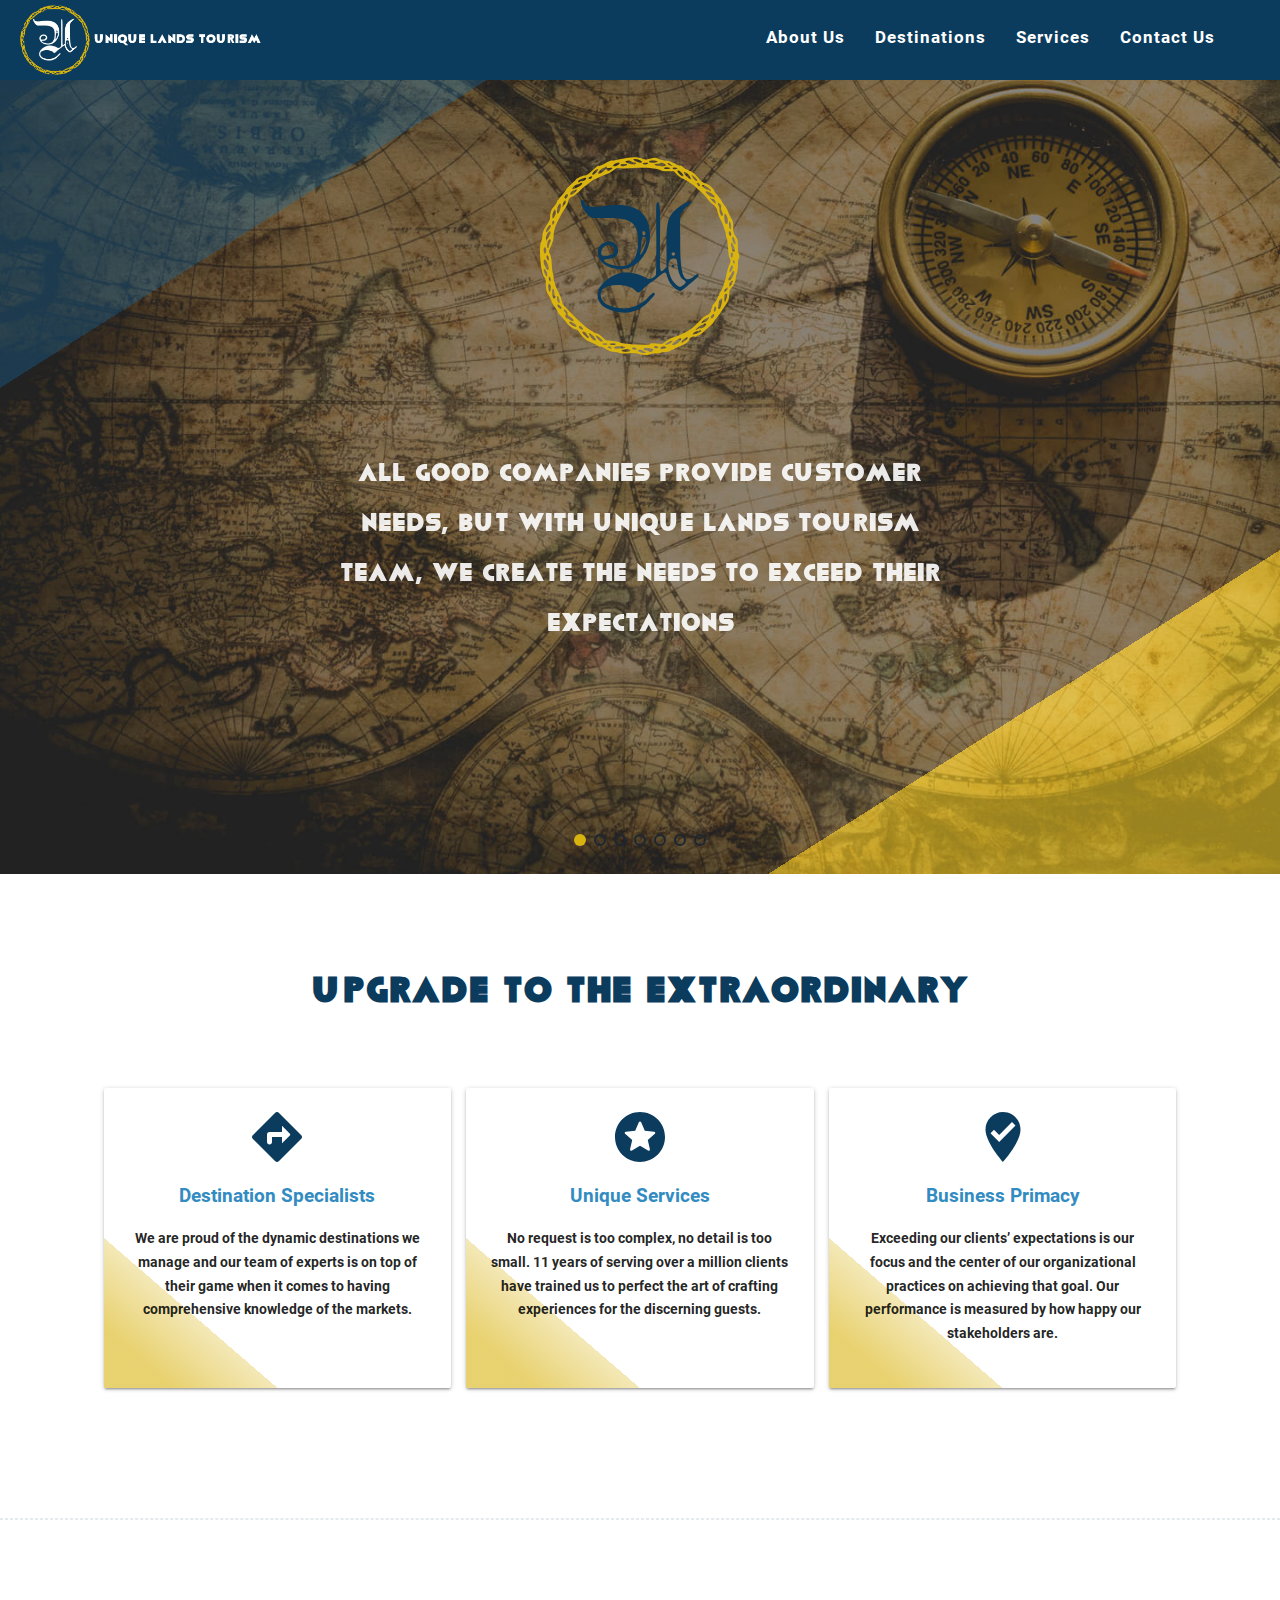
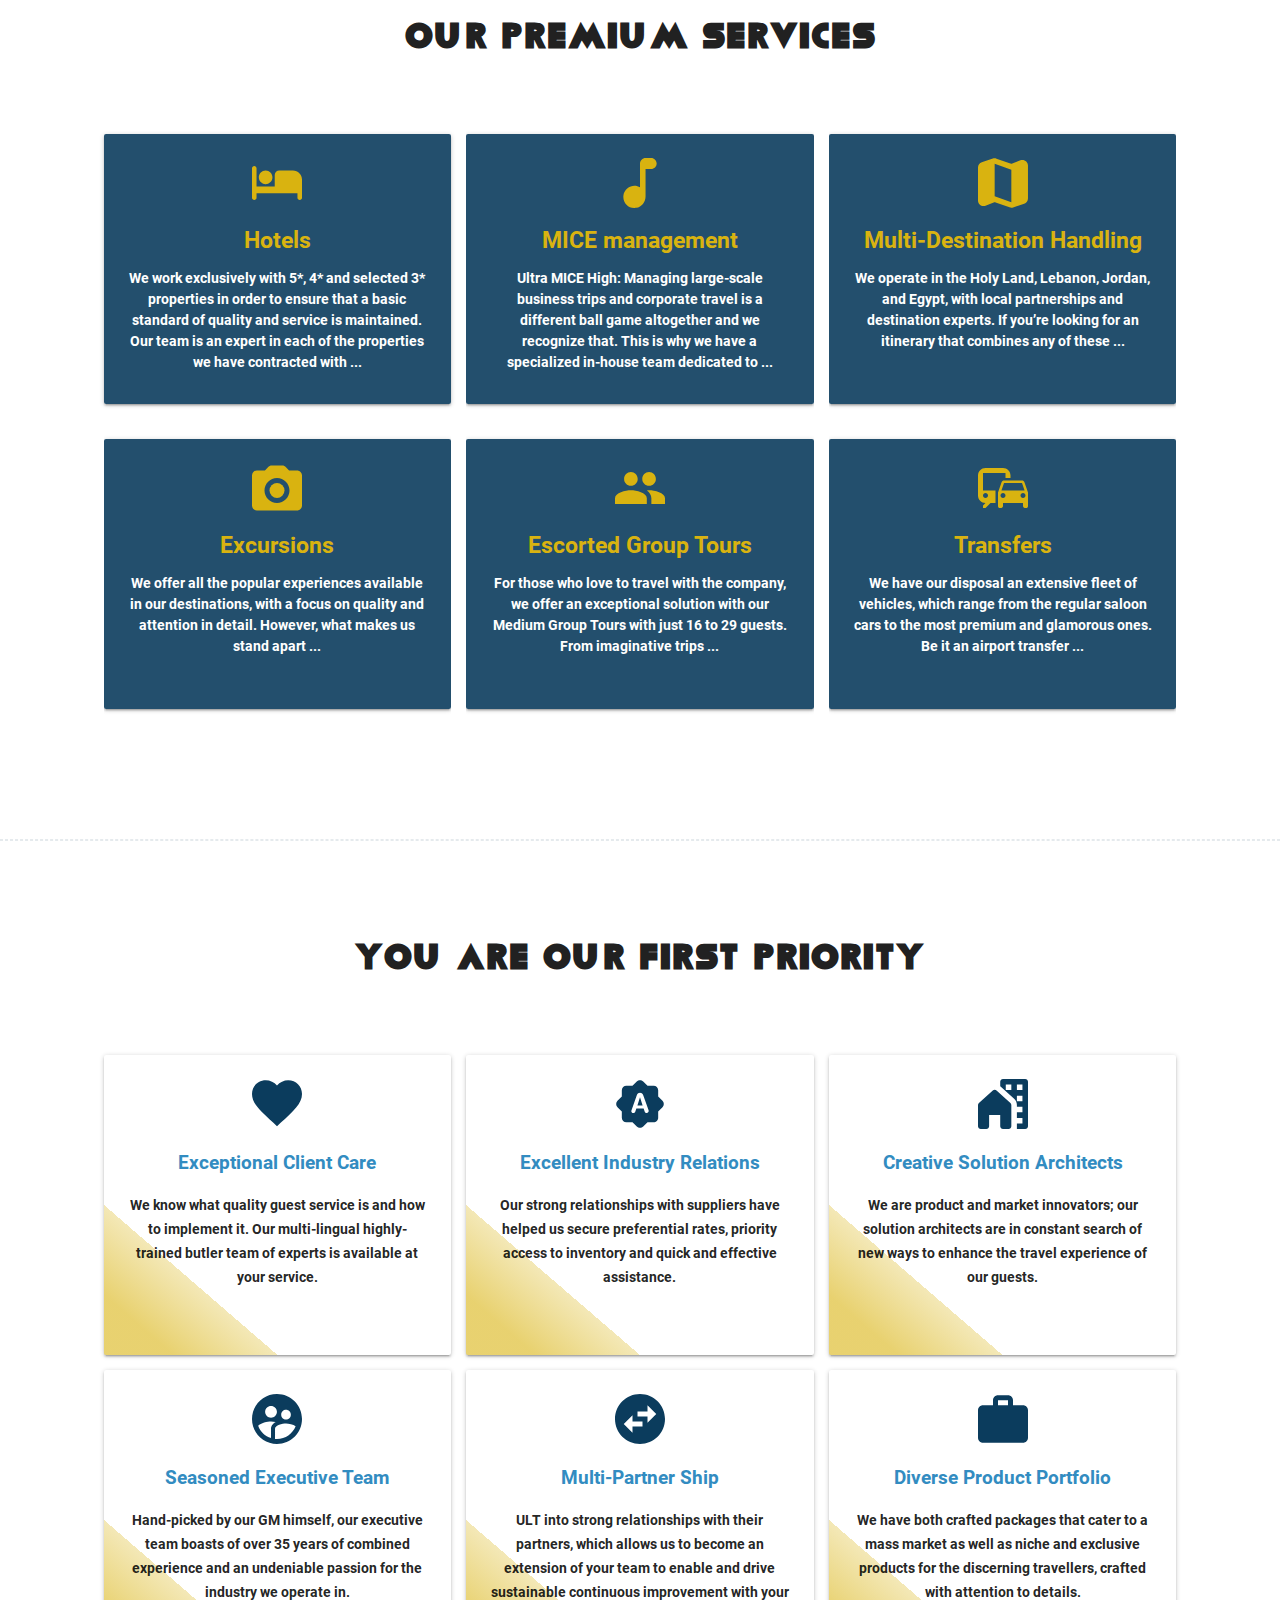
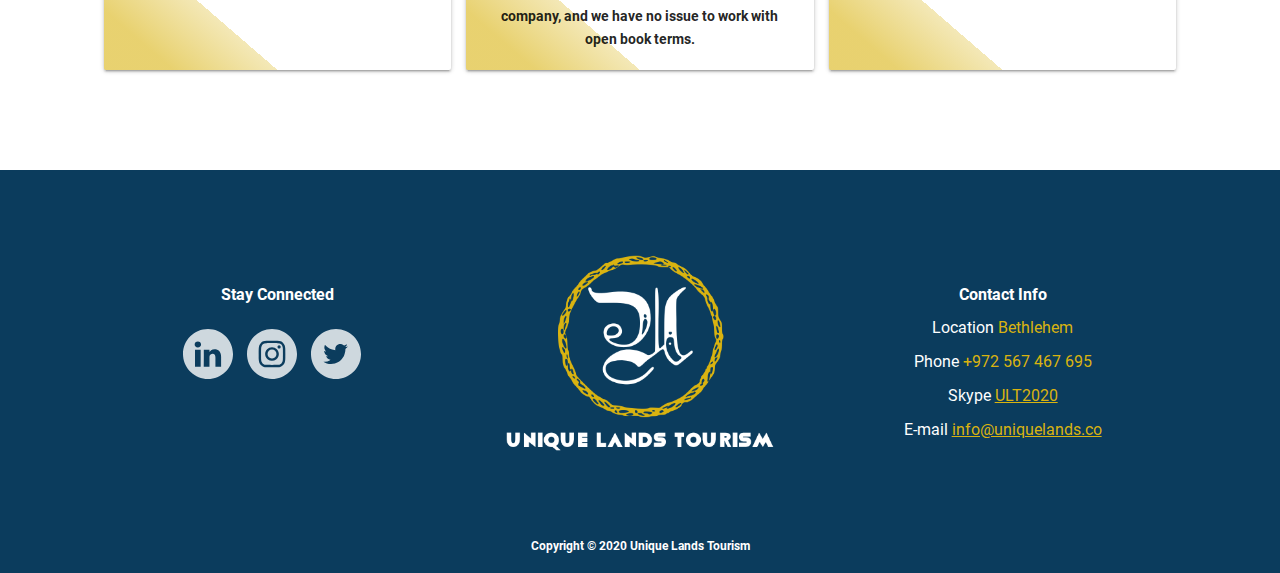
==== docs/index.html @ ea558715 "1st build" ====
<!doctype html> <html lang=en-US> <head> <meta charset=utf-8 /> <meta name=description content="unique-lands tourism travel middle-east"/> <meta name=keywords content="unique-lands tourism travel middle-east"/> <meta name=author content="Zaid Ali"/> <meta http-equiv=X-UA-Compatible content="IE=edge"/> <meta name=viewport content="width=device-width,initial-scale=1"/> <title>Unique Lands Tourism</title> <link href="app-3d252fbd008dc6fdee0e.css" rel="stylesheet"><link rel="shortcut icon" href="assets/images/favicon/favicon.ico">
<link rel="icon" type="image/png" sizes="16x16" href="assets/images/favicon/favicon-16x16.png">
<link rel="icon" type="image/png" sizes="32x32" href="assets/images/favicon/favicon-32x32.png">
<link rel="icon" type="image/png" sizes="48x48" href="assets/images/favicon/favicon-48x48.png"></head> <body> <div class=nav-activator> <div class=nav-activator__hamb> </div> </div> <div class="navigation-phone u-hidden"> <a href=index.html> <img class=navigation-phone__logo src=assets/images/logo-y-circle-text.png alt=LOGO> </a> <div class=navigation-phone__list> <a href=index.html>HOME</a> <a href=about-us.html>ABOUT US</a> <a id=nav-activate-1 href=#!>DESTINATIONS</a> <div id=nav-destinations class="navigation-phone__destinations u-hidden"> <a href=holy-land.html>HOLY LAND</a> <a href=jordan.html>JORDAN</a> <a href=lebanon.html>LEBANON</a> <a href=egypt.html>EGYPT</a> </div> <a id=nav-activate-2 href=#!>SERVICES</a> <div id=nav-services class="navigation-phone__destinations u-hidden"> <a href=wedding.html>WEDDINGS</a> <a href=mice.html>MICE</a> </div> <a id=phoneContact href=#footer>CONTACT US</a> </div> </div> <header> <ul id=dropdown1 class="dropdown-content dropdown"> <li><a class=dropdown__items href=holy-land.html>Holy Land</a></li> <li><a class=dropdown__items href=jordan.html>Jordan</a></li> <li><a class=dropdown__items href=lebanon.html>Lebanon</a></li> <li><a class=dropdown__items href=egypt.html>Egypt</a></li> </ul> <ul id=dropdown2 class="dropdown-content dropdown"> <li><a class=dropdown__items href=wedding.html>Weddings</a></li> <li><a class=dropdown__items href=mice.html>MICE</a></li> </ul> <div class=navbar> <nav class=navigation> <div class=nav-wrapper> <a href=index.html class=navigation__logo> <img id=headLogo class=navigation__logo--top src=assets/images/logo-y-circle-text.png alt=LOGO> <img id=navLogo class="navigation__logo--nav navigation__logo--hide" src=assets/images/logo-y-circle-nav.png alt=LOGO> </a> <ul class=right> <li><a class=navigation__link href=about-us.html>About Us</a></li> <li><a class="dropdown-trigger navigation__link" href=#! data-target=dropdown1>Destinations</a></li> <li><a class="dropdown-trigger navigation__link" href=#! data-target=dropdown2>Services</a></li> <li class=u-contact-tab><a class=navigation__link href=#footer>Contact Us</a></li> </ul> </div> </nav> </div> <div class="carousel carousel-slider center header"> <div class="carousel-item white-text header__hero" href=#zero!> <svg class=logo-svg xmlns=http://www.w3.org/2000/svg width=279 height=276 viewBox="0 0 279 276"> <g fill=none transform="matrix(1 0 0 -1 0 276)"> <path class=svg-circle fill=#D9B310 d="M120.542376,274.852808 C115.592376,274.102808 109.742376,272.952808 107.542376,272.202808 C105.392376,271.452808 102.342376,271.002808 100.742376,271.152808 C99.0923764,271.302808 96.4423764,270.452808 94.2423764,269.052808 C88.8423764,265.502808 83.1923764,263.052808 82.0923764,263.752808 C80.9423764,264.452808 80.6923764,264.252808 71.8923764,256.302808 C67.2923764,252.202808 64.2923764,250.252808 62.5423764,250.252808 C59.0423764,250.252808 51.6423764,246.752808 49.3923764,244.002808 C48.3923764,242.752808 45.2923764,239.752808 42.5923764,237.302808 C39.8423764,234.852808 36.6423764,231.152808 35.4423764,229.002808 C34.2423764,226.902808 31.6423764,223.552808 29.6923764,221.652808 C27.6923764,219.702808 26.0923764,217.752808 26.0923764,217.202808 C26.0923764,216.702808 25.6423764,216.252808 25.0923764,216.252808 C24.5423764,216.252808 24.0923764,215.552808 24.0923764,214.702808 C24.0923764,213.102808 20.5423764,207.552808 18.3923764,205.752808 C16.2423764,204.002808 14.0923764,197.452808 14.0923764,192.702808 C14.0923764,188.902808 13.3423764,187.052808 9.74237636,181.952808 C5.24237636,175.502808 3.09237636,169.752808 3.09237636,164.352808 C3.09237636,162.602808 2.49237636,159.952808 1.79237636,158.452808 C-2.35762364,149.952808 1.29237636,111.652808 6.69237636,107.152808 C7.69237636,106.352808 8.09237636,103.652808 8.09237636,98.3028078 C8.09237636,90.7528078 9.44237636,86.0028078 12.6423764,82.2528078 C13.3923764,81.4528078 14.6923764,78.5028078 15.5923764,75.7528078 C16.4923764,73.0028078 17.7923764,70.3028078 18.4423764,69.7528078 C20.3423764,68.0528078 23.7423764,62.8528078 24.5423764,60.4028078 C24.9423764,59.1528078 27.3923764,55.9528078 29.9423764,53.3528078 C32.4923764,50.7528078 35.9923764,46.6028078 37.6923764,44.1028078 C40.6423764,39.8028078 47.7923764,35.2528078 51.5423764,35.2528078 C52.3923764,35.2528078 53.7923764,33.8028078 54.6923764,32.0528078 C57.1423764,27.3028078 63.7923764,20.6028078 67.4423764,19.2028078 C72.4923764,17.3028078 81.1923764,12.9528078 81.6923764,12.0528078 C81.9923764,11.6028078 83.3423764,11.2528078 84.7423764,11.2528078 C86.1423764,11.2528078 88.4923764,10.4028078 89.9423764,9.35280783 C94.2923764,6.30280783 100.042376,4.25280783 104.492376,4.25280783 C106.792376,4.25280783 109.242376,3.70280783 109.892376,3.05280783 C110.642376,2.30280783 113.942376,2.00280783 119.342376,2.15280783 C134.042376,2.65280783 136.042376,2.50280783 137.642376,1.20280783 C139.492376,-0.29719217 152.542376,-0.44719217 154.392376,1.05280783 C155.042376,1.60280783 158.192376,1.95280783 161.342376,1.90280783 C164.642376,1.85280783 167.592376,2.35280783 168.292376,3.05280783 C168.942376,3.70280783 172.042376,4.25280783 175.192376,4.25280783 C178.992376,4.25280783 181.242376,4.75280783 182.092376,5.75280783 C182.792376,6.60280783 183.992376,7.25280783 184.792376,7.25280783 C185.592376,7.25280783 186.892376,7.90280783 187.742376,8.75280783 C188.542376,9.55280783 190.442376,10.5028078 191.892376,10.8028078 C198.492376,12.2528078 208.092376,18.3028078 208.092376,21.0028078 C208.092376,23.4028078 212.192376,26.2028078 214.992376,25.6028078 C216.592376,25.3028078 218.142376,25.5528078 218.542376,26.1528078 C218.892376,26.7528078 219.992376,27.2528078 220.992376,27.2528078 C221.942376,27.2528078 225.242376,29.6028078 228.342376,32.5028078 C231.442376,35.4028078 236.042376,39.4528078 238.542376,41.5528078 C241.042376,43.6528078 243.092376,46.0528078 243.092376,46.8528078 C243.092376,47.6528078 245.042376,50.4528078 247.392376,53.0528078 C249.742376,55.6528078 252.542376,59.4528078 253.642376,61.5528078 C254.692376,63.6528078 256.942376,67.0028078 258.592376,69.0528078 C262.392376,73.7028078 264.042376,78.4028078 264.092376,84.8528078 C264.092376,88.8528078 264.642376,90.5528078 266.642376,92.8528078 C270.542376,97.2528078 273.092376,102.752808 273.092376,106.752808 C273.092376,108.702808 273.792376,111.952808 274.592376,113.902808 C275.492376,116.052808 276.092376,120.652808 276.092376,125.302808 C276.092376,129.602808 276.542376,133.402808 277.092376,133.752808 C277.642376,134.102808 278.092376,135.902808 278.092376,137.752808 C278.092376,139.602808 277.642376,141.402808 277.092376,141.752808 C276.542376,142.102808 276.092376,146.502808 276.092376,151.552808 C276.042376,160.152808 275.842376,161.052808 272.842376,165.752808 C269.992376,170.252808 269.642376,171.552808 269.492376,179.052808 C269.392376,184.402808 268.842376,187.952808 267.942376,189.052808 C265.842376,191.652808 263.492376,196.302808 262.092376,200.602808 C261.442376,202.702808 259.642376,205.852808 258.092376,207.602808 C256.592376,209.352808 254.342376,212.652808 253.142376,214.952808 C251.892376,217.302808 249.142376,221.052808 246.992376,223.352808 C244.842376,225.652808 243.092376,228.052808 243.092376,228.702808 C243.092376,231.202808 234.942376,238.102808 230.392376,239.402808 C226.642376,240.502808 224.792376,242.002808 220.292376,247.402808 C216.492376,252.052808 213.442376,254.702808 210.192376,256.102808 C204.292376,258.702808 199.792376,261.402808 198.792376,263.002808 C198.342376,263.702808 196.542376,264.252808 194.742376,264.252808 C192.942376,264.252808 191.042376,264.652808 190.542376,265.152808 C187.992376,267.602808 180.142376,270.952808 176.592376,271.102808 C172.592376,271.302808 167.592376,272.652808 163.392376,274.502808 C162.192376,275.052808 160.192376,275.252808 158.892376,274.902808 C147.542376,272.002808 146.492376,271.902808 143.092376,273.602808 C138.392376,275.952808 131.142376,276.352808 120.542376,274.852808 Z M139.492376,271.602808 C143.292376,269.802808 143.342376,268.252808 139.692376,268.252808 C137.192376,268.252808 131.492376,270.802808 130.542376,272.302808 C129.592376,273.852808 135.792376,273.352808 139.492376,271.602808 Z M127.642376,269.802808 C128.742376,268.952808 130.592376,268.302808 131.842376,268.302808 C134.592376,268.252808 134.792376,266.602808 132.192376,265.802808 C128.342376,264.552808 116.142376,268.952808 119.592376,270.302808 C122.742376,271.552808 125.542376,271.402808 127.642376,269.802808 Z M164.092376,269.752808 C164.092376,268.602808 162.742376,268.252808 158.092376,268.252808 C152.542376,268.252808 151.092376,268.902808 152.742376,270.602808 C154.192376,272.052808 164.092376,271.302808 164.092376,269.752808 Z M111.092376,267.202808 C111.092376,266.102808 105.742376,263.252808 103.642376,263.252808 C100.692376,263.252808 102.092376,266.052808 105.842376,267.552808 C109.592376,269.052808 111.092376,268.952808 111.092376,267.202808 Z M151.092376,267.802808 C151.092376,266.652808 146.842376,265.202808 145.042376,265.752808 C141.742376,266.802808 142.892376,268.252808 147.092376,268.252808 C149.292376,268.252808 151.092376,268.052808 151.092376,267.802808 Z M174.092376,266.302808 C177.492376,263.652808 175.042376,262.752808 166.842376,263.602808 C158.642376,264.502808 157.542376,265.602808 163.942376,266.602808 C165.792376,266.852808 167.542376,267.352808 167.842376,267.702808 C168.942376,268.802808 171.592376,268.202808 174.092376,266.302808 Z M183.592376,264.752808 C185.542376,263.202808 185.542376,263.152808 183.092376,263.802808 C180.192376,264.602808 178.092376,266.102808 178.092376,267.402808 C178.092376,268.452808 180.492376,267.252808 183.592376,264.752808 Z M121.542376,265.302808 C122.242376,264.152808 115.742376,262.802808 113.592376,263.602808 C112.792376,263.952808 112.092376,264.652808 112.092376,265.202808 C112.092376,266.502808 120.742376,266.602808 121.542376,265.302808 Z M97.1423764,260.902808 C101.942376,261.652808 102.192376,260.402808 97.8923764,257.952808 C94.7923764,256.152808 94.6423764,256.152808 93.3423764,257.952808 C92.1423764,259.552808 91.8423764,259.552808 90.7923764,258.252808 C87.4923764,254.152808 81.0923764,251.052808 81.0923764,253.552808 C81.0923764,255.652808 86.8423764,261.252808 88.9923764,261.252808 C90.0923764,261.252808 91.3423764,261.802808 91.7423764,262.502808 C92.3423764,263.402808 92.6423764,263.302808 92.8923764,262.002808 C93.1923764,260.552808 93.9423764,260.352808 97.1423764,260.902808 Z M180.192376,261.252808 C181.242376,261.252808 182.092376,260.802808 182.092376,260.252808 C182.092376,259.702808 180.092376,259.252808 177.592376,259.252808 C175.142376,259.252808 173.092376,259.652808 173.092376,260.152808 C173.092376,261.352808 175.242376,262.202808 176.942376,261.652808 C177.642376,261.452808 179.142376,261.252808 180.192376,261.252808 Z M191.792376,259.902808 C191.542376,259.252808 190.092376,258.902808 188.492376,259.102808 C185.192376,259.452808 184.692376,259.752808 185.442376,261.002808 C186.242376,262.302808 192.242376,261.252808 191.792376,259.902808 Z M118.092376,260.052808 C138.342376,262.152808 163.642376,260.902808 168.542376,257.602808 C169.792376,256.752808 173.492376,256.252808 178.592376,256.252808 L186.692376,256.252808 L190.642376,252.152808 C192.792376,249.952808 197.442376,246.752808 200.892376,245.152808 C210.992376,240.402808 229.242376,225.002808 233.942376,217.252808 C234.892376,215.702808 237.992376,212.602808 240.842376,210.352808 C244.042376,207.802808 246.292376,205.202808 246.642376,203.502808 C247.942376,197.702808 250.492376,190.652808 252.142376,188.252808 C253.092376,186.902808 254.642376,183.302808 255.592376,180.252808 C256.542376,177.252808 257.742376,173.952808 258.192376,173.002808 C258.692376,172.052808 259.092376,170.152808 259.092376,168.802808 C259.092376,167.402808 259.742376,164.602808 260.542376,162.502808 C261.292376,160.452808 262.142376,154.252808 262.342376,148.752808 C262.642376,141.952808 263.342376,137.552808 264.542376,135.002808 C266.292376,131.352808 266.292376,131.102808 264.042376,125.652808 C261.942376,120.402808 260.642376,115.602808 259.442376,108.752808 C259.192376,107.102808 258.592376,104.852808 258.142376,103.752808 C257.742376,102.652808 256.842376,99.9528078 256.142376,97.7528078 C254.492376,92.3528078 252.242376,87.4528078 251.042376,86.7528078 C250.542376,86.4028078 250.092376,85.2528078 250.092376,84.2028078 C250.092376,83.1028078 249.642376,82.2528078 249.092376,82.2528078 C248.542376,82.2528078 248.092376,81.5528078 248.092376,80.7528078 C248.092376,79.0028078 243.292376,71.3528078 241.092376,69.5528078 C240.292376,68.8528078 239.942376,68.3028078 240.392376,68.3028078 C240.792376,68.2528078 240.442376,66.9028078 239.592376,65.2028078 C238.692376,63.5528078 238.242376,61.8528078 238.492376,61.4028078 C239.142376,60.4028078 234.392376,55.2528078 232.792376,55.2528078 C231.392376,55.2028078 226.792376,51.8028078 223.692376,48.4528078 C217.642376,42.0028078 213.892376,38.4528078 209.942376,35.6528078 C203.442376,31.0528078 188.742376,24.3028078 185.092376,24.2528078 C184.242376,24.2528078 180.592376,22.2528078 176.992376,19.8528078 L170.392376,15.4028078 L162.392376,15.9528078 C156.942376,16.3528078 154.142376,16.1528078 153.692376,15.4028078 C152.142376,12.9528078 118.442376,14.5028078 111.592376,17.3028078 C108.942376,18.4028078 99.4423764,19.9528078 95.2423764,19.9528078 C93.1923764,19.9528078 91.0923764,20.8028078 89.7423764,22.1528078 C84.5423764,27.4028078 80.5923764,30.2528078 78.4923764,30.2528078 C77.2423764,30.2528078 75.9423764,30.7028078 75.5923764,31.2528078 C75.2423764,31.8028078 73.5423764,32.9528078 71.7923764,33.7528078 C67.0423764,36.0028078 62.4923764,39.5528078 54.6423764,47.1528078 C38.6923764,62.7028078 31.0923764,70.9528078 31.0923764,72.8028078 C31.0423764,75.5528078 28.7423764,81.6028078 24.6423764,89.6028078 C22.6923764,93.4028078 21.0923764,97.5528078 21.0923764,98.8028078 C21.0923764,100.102808 20.6423764,101.402808 20.0923764,101.752808 C19.5423764,102.102808 19.0923764,104.602808 19.0923764,107.352808 C19.0923764,110.152808 18.5923764,113.302808 18.0423764,114.352808 C17.4423764,115.452808 16.8423764,119.802808 16.6423764,124.052808 C16.2423764,133.452808 15.2423764,139.052808 13.3923764,141.902808 C12.1923764,143.752808 12.2923764,144.652808 14.3923764,149.402808 C18.0423764,157.602808 19.0923764,161.452808 19.0923764,166.802808 C19.1423764,172.452808 21.8923764,181.752808 25.2423764,187.252808 C25.7423764,188.102808 27.4923764,191.452808 29.0923764,194.752808 C30.7423764,198.052808 33.3923764,202.502808 34.9423764,204.652808 C36.5423764,206.852808 38.4423764,210.802808 39.1423764,213.502808 C40.3423764,217.902808 40.9923764,218.702808 45.3923764,220.902808 C48.0923764,222.302808 52.9423764,226.052808 56.0923764,229.352808 C59.2423764,232.602808 62.1423764,235.252808 62.4923764,235.252808 C62.8923764,235.252808 63.7423764,235.702808 64.3923764,236.252808 C71.4423764,242.052808 75.7423764,245.252808 76.5923764,245.252808 C77.1923764,245.252808 80.2423764,246.602808 83.4423764,248.252808 C86.5923764,249.902808 89.8923764,251.252808 90.6923764,251.252808 C92.8423764,251.252808 98.9923764,254.552808 103.492376,258.152808 C106.892376,260.902808 107.792376,261.152808 111.492376,260.502808 C113.742376,260.102808 116.742376,259.902808 118.092376,260.052808 Z M81.0923764,258.702808 C81.0923764,257.452808 77.6423764,253.102808 75.9423764,252.152808 C72.2923764,250.202808 71.8423764,252.402808 75.1923764,255.852808 C78.0923764,258.852808 81.0923764,260.302808 81.0923764,258.702808 Z M197.192376,254.352808 C200.292376,251.202808 200.892376,249.252808 198.792376,249.252808 C197.042376,249.252808 190.842376,255.702808 191.742376,256.552808 C192.992376,257.802808 194.192376,257.302808 197.192376,254.352808 Z M205.992376,252.652808 C207.692376,251.252808 209.092376,249.452808 209.092376,248.652808 C209.092376,247.902808 209.542376,247.252808 210.092376,247.252808 C210.642376,247.252808 211.092376,246.802808 211.092376,246.252808 C211.092376,244.102808 208.142376,245.452808 204.242376,249.352808 C198.542376,255.002808 200.042376,257.702808 205.992376,252.652808 Z M216.492376,247.352808 C218.992376,244.802808 219.892376,243.252808 219.142376,242.752808 C217.742376,241.902808 215.242376,244.052808 212.792376,248.202808 C210.292376,252.402808 211.942376,252.052808 216.492376,247.352808 Z M71.8923764,246.602808 C70.9423764,245.652808 69.5423764,245.252808 68.5923764,245.602808 C67.0923764,246.202808 67.1923764,246.502808 69.2423764,248.202808 C72.0923764,250.502808 74.3923764,249.152808 71.8923764,246.602808 Z M64.1423764,245.302808 C63.0423764,243.302808 59.3923764,241.602808 58.3423764,242.652808 C58.0423764,243.002808 56.6923764,242.552808 55.4423764,241.752808 C53.3923764,240.402808 53.0923764,240.402808 53.0923764,241.652808 C53.0923764,243.352808 54.2923764,244.252808 58.5923764,245.902808 C63.5923764,247.752808 65.3423764,247.602808 64.1423764,245.302808 Z M58.8923764,238.702808 C58.3423764,236.052808 45.0923764,229.502808 45.0923764,231.852808 C45.0923764,234.002808 50.1923764,238.202808 52.7923764,238.202808 C53.9923764,238.252808 55.2423764,238.702808 55.5923764,239.252808 C56.5923764,240.852808 59.2923764,240.402808 58.8923764,238.702808 Z M222.592376,238.152808 C222.992376,237.052808 222.992376,235.852808 222.692376,235.502808 C221.842376,234.652808 218.042376,238.352808 218.692376,239.402808 C219.642376,241.002808 221.942376,240.252808 222.592376,238.152808 Z M231.692376,235.202808 C237.192376,232.102808 240.192376,228.252808 237.092376,228.252808 C236.542376,228.252808 236.092376,228.702808 236.092376,229.252808 C236.092376,229.802808 235.342376,230.252808 234.392376,230.252808 C232.142376,230.252808 226.092376,234.452808 226.092376,236.002808 C226.092376,237.752808 227.492376,237.552808 231.692376,235.202808 Z M48.5423764,226.602808 C44.6423764,223.202808 42.0923764,222.302808 42.0923764,224.402808 C42.0923764,226.302808 45.2423764,229.252808 47.1923764,229.252808 C48.1923764,229.252808 49.2423764,229.702808 49.5923764,230.252808 C49.9423764,230.852808 50.6923764,231.002808 51.2923764,230.652808 C51.8923764,230.252808 50.6923764,228.552808 48.5423764,226.602808 Z M239.792376,224.752808 C243.592376,221.602808 244.092376,221.052808 243.542376,220.202808 C242.192376,217.952808 231.092376,224.702808 231.092376,227.752808 C231.092376,229.252808 236.642376,227.352808 239.792376,224.752808 Z M39.0923764,223.202808 C39.0923764,221.152808 36.9923764,218.252808 35.5423764,218.252808 C33.8423764,218.252808 33.6923764,219.652808 35.1423764,222.302808 C36.2423764,224.352808 39.0923764,225.002808 39.0923764,223.202808 Z M240.892376,217.602808 C241.992376,218.302808 245.092376,214.702808 245.092376,212.752808 C245.092376,210.502808 244.142376,210.902808 240.442376,214.702808 C237.092376,218.152808 235.842376,220.552808 238.542376,218.302808 C239.342376,217.602808 240.392376,217.302808 240.892376,217.602808 Z M36.0423764,213.502808 C36.0423764,212.552808 34.8423764,210.402808 33.4423764,208.752808 L30.8923764,205.752808 L31.4923764,209.152808 C32.3923764,214.252808 36.1423764,217.802808 36.0423764,213.502808 Z M252.542376,208.402808 C252.892376,207.352808 252.842376,205.802808 252.492376,204.902808 C252.142376,204.002808 252.592376,202.152808 253.492376,200.802808 C255.292376,198.052808 255.592376,194.702808 254.142376,193.752808 C252.842376,192.952808 249.842376,200.252808 250.492376,202.652808 C250.742376,203.702808 250.342376,205.802808 249.542376,207.352808 C248.742376,208.902808 248.092376,210.652808 248.092376,211.252808 C248.092376,212.952808 251.842376,210.552808 252.542376,208.402808 Z M29.0923764,207.802808 C29.0923764,204.302808 26.3423764,197.252808 24.9923764,197.252808 C22.6923764,197.252808 23.2423764,204.902808 25.8923764,209.002808 C27.9423764,212.202808 29.0923764,211.802808 29.0923764,207.802808 Z M22.0923764,198.652808 C22.0923764,196.052808 19.2923764,190.252808 18.0423764,190.252808 C16.8423764,190.252808 16.8423764,195.752808 18.0423764,198.002808 C18.5423764,198.952808 19.2423764,200.652808 19.5923764,201.702808 C20.3423764,204.152808 22.0423764,202.052808 22.0923764,198.652808 Z M260.342376,194.152808 C262.292376,190.752808 262.692376,183.752808 261.042376,182.702808 C259.042376,181.452808 257.142376,185.652808 257.142376,191.502808 C257.092376,198.002808 257.792376,198.602808 260.342376,194.152808 Z M20.0923764,185.352808 C20.0923764,184.352808 19.4423764,182.952808 18.5923764,182.252808 C17.2923764,181.202808 17.0923764,181.452808 17.0923764,184.152808 C17.0923764,186.252808 17.5923764,187.252808 18.5923764,187.252808 C19.4423764,187.252808 20.0923764,186.402808 20.0923764,185.352808 Z M266.392376,181.702808 C266.992376,178.002808 266.442376,175.252808 265.092376,175.252808 C264.692376,175.252808 264.092376,177.102808 263.792376,179.352808 C262.842376,186.502808 265.292376,188.702808 266.392376,181.702808 Z M15.0923764,179.602808 C15.0923764,177.852808 10.2423764,171.252808 8.99237636,171.252808 C7.34237636,171.252808 8.09237636,174.052808 10.7423764,178.102808 C13.3423764,182.052808 15.0923764,182.702808 15.0923764,179.602808 Z M14.8923764,171.002808 C15.0423764,170.152808 13.6923764,167.052808 11.8923764,164.102808 L8.59237636,158.752808 L8.29237636,162.002808 C7.74237636,167.802808 13.8923764,176.202808 14.8923764,171.002808 Z M266.342376,169.852808 C266.592376,168.502808 266.442376,166.802808 265.992376,166.102808 C264.942376,164.402808 262.592376,169.552808 263.442376,171.752808 C264.292376,173.902808 265.742376,172.902808 266.342376,169.852808 Z M271.892376,159.952808 C272.692376,157.352808 273.092376,154.902808 272.692376,154.502808 C271.392376,153.202808 268.142376,158.652808 268.092376,162.102808 C268.092376,166.802808 270.042376,165.652808 271.892376,159.952808 Z M15.0923764,159.852808 C15.0923764,159.102808 14.4423764,157.202808 13.5923764,155.602808 C12.7923764,154.052808 12.0923764,151.952808 12.0923764,151.002808 C12.0923764,150.052808 11.6423764,149.252808 11.0923764,149.252808 C9.29237636,149.252808 9.39237636,155.452808 11.2423764,159.002808 C12.5423764,161.502808 15.0923764,162.052808 15.0923764,159.852808 Z M271.592376,147.202808 C272.142376,144.652808 271.942376,144.252808 270.192376,144.252808 C268.892376,144.252808 268.092376,144.902808 268.092376,145.952808 C268.092376,146.852808 267.592376,149.052808 266.942376,150.802808 C266.292376,152.552808 266.092376,154.852808 266.492376,155.852808 C267.342376,158.002808 270.342376,152.902808 271.592376,147.202808 Z M8.44237636,148.052808 C9.19237636,145.102808 8.14237636,141.052808 6.74237636,141.552808 C5.44237636,141.952808 4.64237636,146.652808 5.49237636,148.852808 C6.29237636,150.952808 7.79237636,150.552808 8.44237636,148.052808 Z M269.092376,140.252808 C269.092376,137.502808 267.992376,135.202808 266.992376,135.802808 C265.942376,136.452808 265.792376,141.602808 266.742376,142.552808 C267.742376,143.602808 269.092376,142.302808 269.092376,140.252808 Z M12.1423764,136.202808 C12.4923764,134.852808 12.5423764,133.202808 12.2923764,132.452808 C11.4923764,130.202808 9.09237636,133.202808 9.09237636,136.452808 C9.09237636,140.002808 11.2423764,139.802808 12.1423764,136.202808 Z M10.0923764,128.202808 C12.3423764,123.802808 12.7923764,117.852808 10.8423764,118.502808 C9.04237636,119.052808 5.29237636,126.302808 5.19237636,129.352808 C4.99237636,134.552808 7.09237636,134.102808 10.0923764,128.202808 Z M271.592376,129.402808 C271.592376,126.352808 269.642376,126.652808 269.242376,129.852808 C269.042376,131.652808 269.342376,132.352808 270.242376,132.052808 C270.992376,131.802808 271.592376,130.602808 271.592376,129.402808 Z M269.042376,122.502808 C269.042376,119.952808 266.142376,115.252808 264.592376,115.252808 C263.842376,115.252808 264.492376,118.552808 266.092376,122.702808 C267.342376,126.052808 269.092376,125.952808 269.042376,122.502808 Z M8.09237636,117.652808 C8.09237636,116.902808 8.54237636,116.252808 9.09237636,116.252808 C9.64237636,116.252808 10.0923764,114.702808 10.0923764,112.752808 C10.0923764,108.202808 8.89237636,108.302808 6.79237636,113.102808 C4.64237636,117.902808 4.59237636,120.402808 6.59237636,119.602808 C7.44237636,119.302808 8.09237636,118.402808 8.09237636,117.652808 Z M271.092376,115.102808 C271.092376,112.002808 266.492376,104.602808 264.242376,104.002808 C261.942376,103.402808 262.392376,106.302808 265.242376,110.402808 C266.242376,111.852808 267.092376,113.452808 267.092376,113.952808 C267.092376,115.052808 269.192376,117.252808 270.292376,117.252808 C270.742376,117.252808 271.092376,116.302808 271.092376,115.102808 Z M14.8923764,105.302808 C15.1423764,102.952808 14.8923764,102.152808 13.8923764,102.452808 C13.1923764,102.702808 12.4423764,104.402808 12.2923764,106.202808 C12.0423764,108.552808 12.2923764,109.352808 13.2923764,109.052808 C13.9923764,108.802808 14.7423764,107.102808 14.8923764,105.302808 Z M269.092376,102.802808 C269.092376,101.502808 265.592376,95.2528078 264.892376,95.2528078 C263.742376,95.2528078 263.892376,99.0028078 265.142376,101.302808 C266.042376,103.002808 269.092376,104.102808 269.092376,102.802808 Z M14.4923764,97.6528078 C16.0923764,93.4528078 14.5923764,85.8528078 12.7923764,89.0028078 C11.3423764,91.5028078 11.0423764,99.2528078 12.4423764,99.2528078 C13.2423764,99.2528078 14.1423764,98.5528078 14.4923764,97.6528078 Z M262.092376,92.9028078 C262.092376,92.2028078 260.992376,90.5528078 259.592376,89.2528078 C256.592376,86.4028078 255.842376,89.2028078 258.742376,92.4028078 C260.692376,94.5528078 262.092376,94.8028078 262.092376,92.9028078 Z M20.0923764,86.1528078 C20.0923764,84.1028078 20.5923764,82.2528078 21.2423764,82.0528078 C21.9923764,81.8028078 22.0923764,81.1028078 21.4923764,80.0028078 C19.1923764,75.9028078 16.7423764,80.6528078 16.9923764,88.7528078 C17.1923764,95.0028078 20.0923764,92.5528078 20.0923764,86.1528078 Z M261.092376,84.3528078 C261.092376,81.5528078 258.642376,73.4028078 257.942376,73.8528078 C256.942376,74.4528078 256.792376,83.6028078 257.742376,84.6028078 C258.742376,85.5528078 261.092376,85.4028078 261.092376,84.3528078 Z M26.7423764,77.5028078 C27.9423764,72.4028078 27.8423764,71.6528078 26.0923764,72.7528078 C24.3923764,73.8028078 23.1423764,77.7528078 23.7923764,80.1528078 C24.6423764,83.4528078 25.5423764,82.6528078 26.7423764,77.5028078 Z M253.392376,72.0528078 C251.692376,64.7528078 251.442376,64.2528078 249.442376,64.2528078 C248.442376,64.2528078 248.092376,64.8028078 248.492376,65.8528078 C248.842376,66.7028078 249.092376,69.1528078 249.092376,71.3028078 C249.092376,74.0028078 249.742376,75.8028078 251.242376,77.2028078 C254.492376,80.2028078 254.992376,78.9528078 253.392376,72.0528078 Z M28.5423764,68.0528078 C30.4423764,65.3028078 30.4923764,64.2528078 28.6923764,64.2528078 C27.4923764,64.2528078 24.0923764,68.2528078 24.0923764,69.7028078 C24.0923764,71.1528078 27.1423764,70.0028078 28.5423764,68.0528078 Z M245.242376,62.6528078 C243.592376,59.0528078 241.792376,59.6028078 242.642376,63.5028078 C243.592376,68.0528078 244.242376,68.8028078 245.342376,66.7528078 C245.992376,65.6028078 245.942376,64.2028078 245.242376,62.6528078 Z M37.0423764,61.3028078 C38.1923764,60.1528078 38.7423764,58.6028078 38.4423764,57.4028078 C38.0423764,55.9528078 38.6423764,55.0028078 40.7423764,53.9528078 C44.4423764,52.0028078 47.4423764,48.6528078 46.6423764,47.3528078 C46.2423764,46.6528078 44.5423764,47.2028078 42.0423764,48.7528078 C39.8923764,50.1528078 37.6923764,51.2528078 37.1923764,51.2528078 C35.5423764,51.2528078 34.7423764,55.4028078 36.2423764,56.3528078 C37.2923764,57.0028078 37.0923764,57.6028078 35.3423764,59.2528078 C32.9923764,61.4528078 32.3923764,63.2528078 34.0923764,63.2528078 C34.6423764,63.2528078 35.9423764,62.4028078 37.0423764,61.3028078 Z M243.092376,55.4528078 C243.092376,53.3528078 241.242376,51.2528078 239.392376,51.2528078 C237.592376,51.2528078 237.742376,53.2528078 239.742376,55.4028078 C241.842376,57.7528078 243.092376,57.7528078 243.092376,55.4528078 Z M234.692376,49.7528078 C233.742376,48.3028078 232.192376,46.9028078 231.292376,46.6028078 C230.342376,46.3528078 228.742376,45.6528078 227.742376,45.1028078 C222.392376,42.2028078 226.242376,47.6028078 232.042376,51.1028078 C236.192376,53.6028078 236.942376,53.2028078 234.692376,49.7528078 Z M45.0923764,45.2528078 C48.2923764,44.3528078 51.8923764,40.7528078 50.7423764,39.5528078 C49.7423764,38.5528078 43.5423764,41.5528078 41.7923764,43.8528078 C39.7923764,46.5528078 40.0923764,46.6528078 45.0923764,45.2528078 Z M231.692376,43.1028078 C232.742376,41.3528078 227.442376,37.2528078 224.092376,37.2528078 C222.542376,37.2528078 220.492376,36.5028078 219.592376,35.6528078 C218.742376,34.7528078 217.742376,34.3028078 217.392376,34.6028078 C216.292376,35.7028078 223.042376,41.3028078 226.092376,41.9028078 C227.742376,42.2528078 229.092376,42.9028078 229.092376,43.4028078 C229.092376,44.6528078 230.842376,44.4528078 231.692376,43.1028078 Z M58.5423764,38.7028078 C60.3923764,36.8028078 60.5423764,35.2528078 58.8423764,35.3028078 C57.0923764,35.3528078 54.0923764,37.7528078 54.0923764,39.1028078 C54.0923764,40.7528078 56.6923764,40.5028078 58.5423764,38.7028078 Z M223.592376,31.9528078 C220.492376,30.1528078 213.942376,28.0528078 213.342376,28.6528078 C212.342376,29.6528078 217.292376,33.2528078 219.692376,33.2528078 C220.942376,33.2528078 222.292376,33.7528078 222.642376,34.3528078 C223.142376,35.1028078 223.642376,35.1028078 224.442376,34.2528078 C225.292376,33.4028078 225.092376,32.8528078 223.592376,31.9528078 Z M65.2923764,28.7028078 C65.8923764,27.3528078 66.7923764,26.2528078 67.2423764,26.2528078 C67.6923764,26.2528078 68.0923764,25.6028078 68.0923764,24.7528078 C68.0923764,23.9528078 67.5923764,23.2528078 67.0423764,23.2528078 C65.8923764,23.2528078 59.0923764,30.0528078 59.0923764,31.2028078 C59.0923764,34.2028078 63.6423764,32.3528078 65.2923764,28.7028078 Z M74.3923764,26.3528078 C79.3423764,21.1528078 79.1923764,18.5028078 74.1423764,21.2028078 C72.5923764,22.0528078 68.0923764,28.4528078 68.0923764,29.8028078 C68.0923764,31.4028078 71.2423764,29.6528078 74.3923764,26.3528078 Z M84.0923764,23.3528078 C88.0923764,19.8528078 88.3923764,19.3528078 86.6923764,18.6528078 C85.2423764,18.1028078 83.9923764,18.8028078 81.4423764,21.5528078 C75.4923764,28.0528078 77.2923764,29.2528078 84.0923764,23.3528078 Z M203.242376,20.0528078 C200.392376,17.5528078 197.092376,16.3528078 197.092376,17.8028078 C197.092376,18.7028078 201.492376,22.9528078 203.592376,24.0528078 C206.992376,25.8528078 206.742376,23.2028078 203.242376,20.0528078 Z M197.092376,22.2528078 C197.092376,19.0528078 187.442376,12.3028078 184.992376,13.8028078 C183.692376,14.6028078 185.492376,16.8028078 190.492376,20.4028078 C194.492376,23.3028078 197.092376,24.0528078 197.092376,22.2528078 Z M183.242376,17.2528078 C180.392376,14.5028078 175.092376,13.1028078 175.092376,15.0528078 C175.092376,16.0528078 183.042376,20.2028078 184.992376,20.2528078 C185.792376,20.2528078 185.042376,18.9528078 183.242376,17.2528078 Z M93.8923764,15.2028078 C93.6923764,14.6028078 93.1923764,14.1528078 92.8423764,14.2028078 C92.4423764,14.2028078 90.9923764,14.2528078 89.5923764,14.2528078 C88.2423764,14.2528078 87.0923764,14.7028078 87.0923764,15.2528078 C87.0923764,15.8028078 88.6923764,16.2528078 90.6923764,16.2528078 C92.7923764,16.2528078 94.0923764,15.8028078 93.8923764,15.2028078 Z M105.542376,15.3528078 C105.842376,14.9028078 105.242376,14.2528078 104.192376,14.0028078 C101.692376,13.3528078 97.0923764,14.2528078 97.0923764,15.3528078 C97.0923764,16.5028078 104.792376,16.5028078 105.542376,15.3528078 Z M99.0923764,10.7528078 C100.892376,8.60280783 99.8423764,8.00280783 96.4923764,9.30280783 C94.2423764,10.1528078 93.9423764,10.5528078 95.1423764,11.3028078 C97.1423764,12.5528078 97.6423764,12.5028078 99.0923764,10.7528078 Z M117.542376,11.3528078 C120.242376,10.3028078 118.442376,9.50280783 111.542376,8.80280783 C105.492376,8.15280783 102.292376,9.10280783 103.542376,11.1528078 C104.292376,12.4028078 114.492376,12.5528078 117.542376,11.3528078 Z M164.842376,10.5028078 C165.092376,9.70280783 164.192376,9.25280783 162.192376,9.25280783 C160.042376,9.25280783 159.092376,9.75280783 159.092376,10.8028078 C159.092376,12.7028078 164.192376,12.4528078 164.842376,10.5028078 Z M175.042376,11.3028078 C175.892376,10.8028078 176.342376,10.2028078 176.042376,9.95280783 C174.942376,9.00280783 169.192376,7.45280783 168.692376,8.00280783 C167.392376,9.30280783 168.242376,11.1528078 170.342376,11.5528078 C171.592376,11.8028078 172.842376,12.0528078 173.092376,12.1028078 C173.392376,12.1528078 174.242376,11.8028078 175.042376,11.3028078 Z M133.492376,9.65280783 C136.092376,8.65280783 135.292376,7.25280783 132.142376,7.25280783 C129.192376,7.25280783 127.592376,8.40280783 128.792376,9.60280783 C129.592376,10.4028078 131.442376,10.4528078 133.492376,9.65280783 Z M157.492376,8.20280783 C158.742376,7.00280783 156.292376,4.25280783 154.042376,4.25280783 C153.042376,4.25280783 151.942376,4.70280783 151.592376,5.25280783 C151.242376,5.80280783 149.692376,6.25280783 148.092376,6.25280783 C144.792376,6.25280783 143.142376,8.05280783 145.192376,9.40280783 C146.792376,10.4028078 156.092376,9.50280783 157.492376,8.20280783 Z M124.992376,7.35280783 C128.792376,4.95280783 119.842376,3.10280783 114.592376,5.20280783 C112.842376,5.90280783 113.042376,6.15280783 116.092376,7.05280783 C120.542376,8.35280783 123.242376,8.45280783 124.992376,7.35280783 Z M143.092376,6.45280783 C143.092376,6.00280783 144.342376,5.15280783 145.842376,4.60280783 C148.342376,3.65280783 148.392376,3.45280783 146.692376,2.75280783 C144.542376,1.80280783 136.942376,4.25280783 136.342376,6.05280783 C136.042376,6.85280783 137.192376,7.25280783 139.492376,7.25280783 C141.492376,7.25280783 143.092376,6.90280783 143.092376,6.45280783 Z"/> <g fill=#0B3C5D transform="translate(57 59)"> <path class=svg-u-letter d="M0.622864833,156.596679 C-3.02713517,152.246679 10.2728648,132.096679 16.9228648,131.896679 C18.0228648,131.846679 27.9228648,131.896679 38.8228648,131.946679 C70.5228648,132.146679 79.9728648,124.546679 79.9228648,98.9466794 C79.8728648,72.2466794 66.4228648,59.8966794 44.3228648,66.2966794 C32.7728648,69.6466794 28.1728648,74.9466794 36.8728648,74.9466794 C48.4228648,74.9466794 54.6228648,81.9966794 51.1228648,91.1966794 C45.9728648,104.646679 23.4728648,99.3966794 23.4728648,84.7966794 C23.4728648,67.4466794 45.5728648,55.9966794 66.6728648,62.3966794 C83.0228648,67.3466794 96.5228648,87.6466794 96.4730033,107.196679 C96.3728648,141.546679 74.6228648,155.146679 30.3728648,148.546679 C16.0228648,146.396679 5.47286483,148.046679 5.47286483,152.446679 C5.47286483,155.296679 1.97286483,158.296679 0.622864833,156.596679 Z M89.4728648,112.446679 C90.9728648,110.646679 90.0728648,107.946679 87.9728648,107.946679 C86.1228648,107.946679 85.0228648,110.296679 85.8228648,112.446679 C86.5728648,114.346679 87.8728648,114.346679 89.4728648,112.446679 Z M90.4728648,104.446679 C92.4228648,102.096679 91.1228648,94.6966794 87.5228648,87.3966794 C84.0728648,80.3966794 81.8228648,78.7966794 82.9228648,84.1966794 C83.2728648,85.9966794 83.8228648,91.0466794 84.1228648,95.4466794 C84.8228648,105.396679 87.0728648,108.596679 90.4728648,104.446679 Z M44.7228648,92.1466794 C50.2228648,87.3966794 45.1728648,79.5966794 36.5728648,79.3966794 C29.5228648,79.2466794 28.4728648,79.7466794 28.4728648,83.3466794 C28.4728648,92.1966794 38.4728648,97.5966794 44.7228648,92.1466794 Z"/> <path class=svg-l-letter d="M141.972865,150.846679 C121.422865,136.996679 119.472865,131.796679 119.472865,90.6466794 L119.472865,63.6966794 L115.872865,60.2466794 C110.072865,54.8466794 110.222865,53.6466794 110.422865,104.646679 C111.175083,137.713346 110.365528,154.213346 107.994201,154.146679 C104.437211,154.046679 105.122865,154.246679 105.322865,102.696679 C105.422865,75.5966794 105.172865,52.9966794 104.772865,52.4466794 C101.422865,48.1966794 95.3228648,45.5966794 92.6728648,47.2966794 C80.3728648,55.3466794 61.8728648,58.1966794 50.6728648,53.7966794 C17.8228648,40.9466794 13.6228648,12.1466794 43.2728648,2.89667942 C63.7728648,-3.50332058 80.2228648,0.646679415 95.0728648,15.8966794 C102.522865,23.5466794 103.872865,25.4466794 102.972865,26.9466794 C101.672865,28.9966794 99.7228648,27.7466794 93.3728648,20.6966794 C79.6228648,5.54667942 56.4728648,1.49667942 37.1728648,10.8466794 C28.5228648,15.0466794 24.7728648,26.1466794 30.0228648,31.9966794 C38.6728648,41.5466794 68.3728648,40.5466794 76.3228648,30.3966794 C79.1728648,26.7966794 81.4728648,27.3466794 87.0228648,33.0466794 C89.7228648,35.8466794 94.4728648,39.8466794 97.4728648,41.8966794 C100.522865,43.9966794 104.822865,47.1966794 107.022865,49.0466794 C118.172865,58.2966794 118.422865,58.2966794 120.522865,50.0466794 C122.322865,42.9966794 126.072865,37.6966794 132.772865,32.8466794 C138.322865,28.7966794 139.022865,28.9966794 148.622865,37.1966794 C153.322865,41.1966794 158.872865,45.8466794 160.972865,47.5966794 C163.572865,49.6966794 164.572865,51.2466794 164.172865,52.3466794 C163.272865,54.6466794 162.022865,54.3466794 158.122865,50.9466794 C143.372865,37.9966794 138.122865,52.0966794 138.622865,103.446679 C138.240425,123.791576 138.357092,134.791576 138.972865,136.446679 C139.896524,138.929334 139.896524,138.929334 141.722865,141.146679 C143.549205,143.364025 145.312874,145.823243 147.722865,148.046679 C150.132855,150.270116 153.472865,152.846679 153.472865,154.146679 C153.472865,156.246679 147.372865,154.496679 141.972865,150.846679 Z M131.272865,81.6966794 C131.072865,80.1966794 130.272865,79.4466794 128.972865,79.4466794 C127.672865,79.4466794 126.872865,80.1966794 126.672865,81.6966794 C126.372865,83.5466794 126.822865,83.9466794 128.972865,83.9466794 C131.122865,83.9466794 131.572865,83.5466794 131.272865,81.6966794 Z M131.772865,75.0466794 C133.972865,74.1966794 134.272865,73.3466794 134.922865,65.7966794 C135.822865,55.7966794 138.972865,48.2466794 143.422865,45.6466794 C147.322865,43.3466794 147.272865,42.0966794 143.022865,38.6966794 C138.322865,34.9466794 136.472865,35.1966794 131.672865,40.3466794 C118.922865,53.9466794 119.022865,79.8966794 131.772865,75.0466794 Z M129.022865,62.9466794 C129.822865,62.9466794 130.472865,63.8466794 130.472865,64.9466794 C130.472865,66.9966794 128.072865,67.6966794 126.972865,65.9466794 C126.122865,64.5966794 127.272865,62.9466794 129.022865,62.9466794 Z M80.7728648,34.0466794 L85.0728648,37.7466794 C92.0228648,43.6966794 90.0228648,46.3466794 76.0728648,49.6466794 C63.5728648,52.5966794 57.4228648,52.0466794 45.2728648,46.6966794 C36.9228648,43.0466794 38.3228648,42.1966794 51.8228648,42.6966794 C64.9728648,43.1966794 68.6728648,42.2966794 77.1228648,36.5466794 L77.1228648,36.5466794 L80.7728648,34.0466794 Z"/> </g> </g> </svg> <div class="header__container header__hero--content"> <p>All Good Companies Provide Customer Needs, But With Unique Lands Tourism Team, We Create The Needs To Exceed Their Expectations</p> </div> </div> <div class="carousel-item white-text header__first" href=#one!> <div class=header__container> <a href=holy-land.html> <h2>Visit Holy Land</h2> </a> </div> </div> <div class="carousel-item white-text header__second" href=#two!> <div class=header__container> <a href=jordan.html> <h2>Visit Jordan</h2> </a> </div> </div> <div class="carousel-item green white-text header__third" href=#three!> <div class=header__container> <a href=lebanon.html> <h2>Visit Lebanon</h2> </a> </div> </div> <div class="carousel-item blue white-text header__fourth" href=#four!> <div class=header__container> <a href=egypt.html> <h2>Visit Egypt</h2> </a> </div> </div> <div class="carousel-item blue white-text header__fifth" href=#four!> <div class=header__container> <a href=wedding.html> <h2>Your Dream Wedding</h2> </a> </div> </div> <div class="carousel-item blue white-text header__sixth" href=#four!> <div class=header__container> <a href=mice.html> <h2>MICE</h2> </a> </div> </div> </div> </header> <section class=acclaims> <h2 class="center-align u-underline-color">Upgrade To The Extraordinary</h2> <div class=acclaims__container> <div class=row> <div class="col s12 offset-m2 m8 l4"> <div class="card-panel white center-align acclaims__group"> <svg xmlns=http://www.w3.org/2000/svg width=50 height=50 viewBox="0 0 20 20"> <g fill=none fill-rule=evenodd transform="translate(-2 -2)"> <polygon points="0 0 24 0 24 24 0 24"/> <path fill=#0B3C5D fill-rule=nonzero d="M21.71,11.29 L12.71,2.29 C12.32,1.9 11.69,1.9 11.3,2.29 L2.3,11.29 C1.91,11.68 1.91,12.31 2.3,12.7 L11.3,21.7 C11.69,22.09 12.32,22.09 12.71,21.7 L21.71,12.7 C22.1,12.32 22.1,11.69 21.71,11.29 Z M14,14.5 L14,12 L10,12 L10,14 C10,14.55 9.55,15 9,15 C8.45,15 8,14.55 8,14 L8,11 C8,10.45 8.45,10 9,10 L14,10 L14,7.5 L17.15,10.65 C17.35,10.85 17.35,11.16 17.15,11.36 L14,14.5 Z"/> </g> </svg> <h5>Destination Specialists</h5> <p>We are proud of the dynamic destinations we manage and our team of experts is on top of their game when it comes to having comprehensive knowledge of the markets. </p> </div> </div> <div class="col s12 offset-m2 m8 l4"> <div class="card-panel white center-align acclaims__group"> <svg xmlns=http://www.w3.org/2000/svg width=50 height=50 viewBox="0 0 20 20"> <g fill=none fill-rule=evenodd transform="translate(-2 -2)"> <polygon points="0 0 24 0 24 24 0 24"/> <path fill=#0B3C5D fill-rule=nonzero d="M11.99,2 C6.47,2 2,6.48 2,12 C2,17.52 6.47,22 11.99,22 C17.52,22 22,17.52 22,12 C22,6.48 17.52,2 11.99,2 Z M15.22,17.39 L12,15.45 L8.78,17.39 C8.4,17.62 7.93,17.28 8.03,16.85 L8.88,13.19 L6.05,10.74 C5.72,10.45 5.9,9.9 6.34,9.86 L10.08,9.54 L11.54,6.09 C11.71,5.68 12.29,5.68 12.46,6.09 L13.92,9.53 L17.66,9.85 C18.1,9.89 18.28,10.44 17.94,10.73 L15.11,13.18 L15.96,16.85 C16.06,17.28 15.6,17.62 15.22,17.39 L15.22,17.39 Z"/> </g> </svg> <h5>Unique Services</h5> <p>No request is too complex, no detail is too small. 11 years of serving over a million clients have trained us to perfect the art of crafting experiences for the discerning guests.</p> </div> </div> <div class="col s12 offset-m2 m8 l4"> <div class="card-panel white center-align acclaims__group"> <svg xmlns=http://www.w3.org/2000/svg width=14 height=20 viewBox="0 0 14 20"> <g fill=none fill-rule=evenodd transform="translate(-5 -2)"> <path fill=#0B3C5D fill-rule=nonzero d="M12,2 C15.86,2 19,5.14 19,9 C19,14.25 12,22 12,22 C12,22 5,14.25 5,9 C5,5.14 8.14,2 12,2 Z M10.47,14 L17,7.41 L15.6,6 L10.47,11.18 L8.4,9.09 L7,10.5 L10.47,14 Z"/> <polygon points="0 0 24 0 24 24 0 24"/> </g> </svg> <h5>Business Primacy</h5> <p>Exceeding our clients’ expectations is our focus and the center of our organizational practices on achieving that goal. Our performance is measured by how happy our stakeholders are.</p> </div> </div> </div> </div> <hr class=u-line /> </section> <section class=services> <h2 class="center-align grey-text text-darken-4 u-underline-color">Our Premium Services</h2> <div class=acclaims__container> <div class=row> <div class="col s12 offset-m2 m8 l4"> <a class=modal-trigger href=#modal1> <div class="center-align card-panel services__group"> <svg xmlns=http://www.w3.org/2000/svg width=50 height=50 viewBox="0 0 22 15"> <g fill=none fill-rule=evenodd transform="translate(-1 -5)"> <polygon points="0 0 24 0 24 24 0 24"/> <path fill=#D9B310 fill-rule=nonzero d="M7,13 C8.66,13 10,11.66 10,10 C10,8.34 8.66,7 7,7 C5.34,7 4,8.34 4,10 C4,11.66 5.34,13 7,13 Z M19,7 L13,7 C11.9,7 11,7.9 11,9 L11,14 L3,14 L3,6 C3,5.45 2.55,5 2,5 C1.45,5 1,5.45 1,6 L1,19 C1,19.55 1.45,20 2,20 C2.55,20 3,19.55 3,19 L3,17 L21,17 L21,19 C21,19.55 21.45,20 22,20 C22.55,20 23,19.55 23,19 L23,11 C23,8.79 21.21,7 19,7 Z"/> </g> </svg> <h4>Hotels</h4> <p>We work exclusively with 5*, 4* and selected 3* properties in order to ensure that a basic standard of quality and service is maintained. Our team is an expert in each of the properties we have contracted with <span>...</span> </p> </div> </a> <div id=modal1 class="modal center-align"> <div class=modal-content> <h2 class="center-align u-header-modal">Hotels</h2> <p>We work exclusively with 5*, 4* and selected 3* properties in order to ensure that a basic standard of quality and service is maintained. Our team is an expert in each of the properties we have contracted with, offering in-depth knowledge of the rooms, facilities, and restaurants. Our bilateral partnership with the suppliers allows us access to hard-to-get any type of accommodations, preferential rates, and latest offers. We are highly competitive in our pricing and quick in our response.</p> </div> <div class=modal-footer> <a href=#! class="modal-close waves-effect waves-red btn-flat">Close</a> </div> </div> </div> <div class="col s12 offset-m2 m8 l4"> <a class="waves-effect waves-light modal-trigger" href=#modal2> <div class="center-align card-panel white-text services__group"> <svg xmlns=http://www.w3.org/2000/svg width=50 height=50 viewBox="0 0 12 18"> <g fill=none fill-rule=evenodd transform="translate(-6 -3)"> <polygon points="0 0 24 0 24 24 0 24"/> <path fill=#D9B310 fill-rule=nonzero d="M12,5 L12,13.55 C11.06,13.01 9.9,12.8 8.67,13.23 C7.33,13.71 6.3,14.9 6.06,16.3 C5.6,19.04 7.92,21.38 10.65,20.95 C12.61,20.64 14,18.84 14,16.85 L14,7 L16,7 C17.1,7 18,6.1 18,5 C18,3.9 17.1,3 16,3 L14,3 C12.9,3 12,3.9 12,5 Z"/> </g> </svg> <h4>MICE management</h4> <p> Ultra MICE High: Managing large-scale business trips and corporate travel is a different ball game altogether and we recognize that. This is why we have a specialized in-house team dedicated to <span>...</span> </p> </div> </a> <div id=modal2 class="modal center-align"> <div class=modal-content> <h2 class="center-align u-header-modal">MICE Management</h2> <p>Ultra MICE High: Managing large-scale business trips and corporate travel is a different ball game altogether and we recognize that. This is why we have a specialized in-house team dedicated to planning, booking, and facilitating conferences, seminars, exhibitions, congresses, concerts, gala dinners, team-building skills, and other events. MICE business is the sweet part of our specialties.</p> </div> <div class=modal-footer> <a href=#! class="modal-close waves-effect waves-red btn-flat">Close</a> </div> </div> </div> <div class="col s12 offset-m2 m8 l4"> <a class="waves-effect waves-light modal-trigger" href=#modal3> <div class="center-align card-panel white-text services__group"> <svg xmlns=http://www.w3.org/2000/svg width=50 height=50 viewBox="0 0 18 18"> <g fill=none fill-rule=evenodd transform="translate(-3 -3)"> <polygon points="0 0 24 0 24 24 0 24"/> <path fill=#D9B310 fill-rule=nonzero d="M14.65,4.98 L9.65,3.23 C9.23,3.08 8.77,3.08 8.35,3.22 L4.36,4.56 C3.55,4.84 3,5.6 3,6.46 L3,18.31 C3,19.72 4.41,20.68 5.72,20.17 L8.65,19.03 C8.87,18.94 9.12,18.94 9.34,19.02 L14.34,20.77 C14.76,20.92 15.22,20.92 15.64,20.78 L19.63,19.44 C20.44,19.17 20.99,18.4 20.99,17.54 L20.99,5.69 C20.99,4.28 19.58,3.32 18.27,3.83 L15.34,4.97 C15.12,5.05 14.88,5.06 14.65,4.98 L14.65,4.98 Z M15,18.89 L9,16.78 L9,5.11 L15,7.22 L15,18.89 Z"/> </g> </svg> <h4>Multi-Destination Handling</h4> <p>We operate in the Holy Land, Lebanon, Jordan, and Egypt, with local partnerships and destination experts. If you’re looking for an itinerary that combines any of these <span>...</span> </p> </div> </a> <div id=modal3 class="modal center-align"> <div class=modal-content> <h2 class="center-align u-header-modal">Multi-destination Handling</h2> <p>We operate in the Holy Land, Lebanon, Jordan, and Egypt, with local partnerships and destination experts. If you’re looking for an itinerary that combines any of these destinations, we would be happy to tailor-make your ideal multi-destination getaway. We ensure a seamless experience across the destinations with a single point of contact and a high quality of personalized service. </p> </div> <div class=modal-footer> <a href=#! class="modal-close waves-effect waves-red btn-flat">Close</a> </div> </div> </div> </div> <div class=row> <div class="col s12 offset-m2 m8 l4"> <a class="waves-effect waves-light modal-trigger" href=#modal4> <div class="center-align card-panel white-text services__group"> <svg xmlns=http://www.w3.org/2000/svg width=50 height=50 viewBox="0 0 20 18"> <g fill=none fill-rule=evenodd transform="translate(-2 -2)"> <polygon points="0 0 24 0 24 24 0 24"/> <circle cx=12 cy=12 r=3 fill=#D9B310 fill-rule=nonzero /> <path fill=#D9B310 fill-rule=nonzero d="M20,4 L16.83,4 L15.59,2.65 C15.22,2.24 14.68,2 14.12,2 L9.88,2 C9.32,2 8.78,2.24 8.4,2.65 L7.17,4 L4,4 C2.9,4 2,4.9 2,6 L2,18 C2,19.1 2.9,20 4,20 L20,20 C21.1,20 22,19.1 22,18 L22,6 C22,4.9 21.1,4 20,4 Z M12,17 C9.24,17 7,14.76 7,12 C7,9.24 9.24,7 12,7 C14.76,7 17,9.24 17,12 C17,14.76 14.76,17 12,17 Z"/> </g> </svg> <h4>Excursions</h4> <p>We offer all the popular experiences available in our destinations, with a focus on quality and attention in detail. However, what makes us stand apart <span>...</span> </p> </div> </a> <div id=modal4 class="modal center-align"> <div class=modal-content> <h2 class="center-align u-header-modal">Excursions</h2> <p> We offer all the popular experiences available in our destinations, with a focus on quality and attention in detail. However, what makes us stand apart are the themed excursions and programs which are specially designed by our experienced engineers and are available exclusively to our partners. Unlike most other companies in the region. </p> </div> <div class=modal-footer> <a href=#! class="modal-close waves-effect waves-red btn-flat">Close</a> </div> </div> </div> <div class="col s12 offset-m2 m8 l4"> <a class="waves-effect waves-light modal-trigger" href=#modal5> <div class="center-align card-panel white-text services__group"> <svg xmlns=http://www.w3.org/2000/svg width=60 height=50 viewBox="0 0 22 14"> <g fill=none fill-rule=evenodd transform="translate(-1 -5)"> <polygon points="0 0 24 0 24 24 0 24"/> <path fill=#D9B310 fill-rule=nonzero d="M16,11 C17.66,11 18.99,9.66 18.99,8 C18.99,6.34 17.66,5 16,5 C14.34,5 13,6.34 13,8 C13,9.66 14.34,11 16,11 Z M8,11 C9.66,11 10.99,9.66 10.99,8 C10.99,6.34 9.66,5 8,5 C6.34,5 5,6.34 5,8 C5,9.66 6.34,11 8,11 Z M8,13 C5.67,13 1,14.17 1,16.5 L1,19 L15,19 L15,16.5 C15,14.17 10.33,13 8,13 Z M16,13 C15.71,13 15.38,13.02 15.03,13.05 C16.19,13.89 17,15.02 17,16.5 L17,19 L23,19 L23,16.5 C23,14.17 18.33,13 16,13 Z"/> </g> </svg> <h4>Escorted Group Tours</h4> <p>For those who love to travel with the company, we offer an exceptional solution with our Medium Group Tours with just 16 to 29 guests. From imaginative trips <span>...</span> </p> </div> </a> <div id=modal5 class="modal center-align"> <div class=modal-content> <h2 class="center-align u-header-modal">Fully-escorted group tours</h2> <p>For those who love to travel with the company, we offer an exceptional solution with our Medium Group Tours with just 16 to 29 guests. From imaginative trips to off-the-beaten-path experiences where you can explore behind the scenes, interact with the locals and visit their homes, walk around traditional villages and listen to beautiful stories, our seasoned tour directors will ensure that you are a part of unconventional and personalized adventures. </p> </div> <div class=modal-footer> <a href=#! class="modal-close waves-effect waves-red btn-flat">Close</a> </div> </div> </div> <div class="col s12 offset-m2 m8 l4"> <a class="waves-effect waves-light modal-trigger" href=#modal6> <div class="center-align card-panel white-text services__group"> <svg xmlns=http://www.w3.org/2000/svg width=50 height=50 viewBox="0 0 20 16"> <g fill=none fill-rule=evenodd transform="translate(-2 -4)"> <path fill=#D9B310 fill-rule=nonzero d="M12,4 L5,4 C3.34,4 2,5.34 2,7 L2,15 C2,16.66 3.34,18 5,18 L4,19 L4,20 L5,20 L7,17.97 L9,18 L9,13 L4,13 L4,5.98 L13,6 L13,8 L15,8 L15,7 C15,5.34 13.66,4 12,4 Z M5,14 C5.55,14 6,14.45 6,15 C6,15.55 5.55,16 5,16 C4.45,16 4,15.55 4,15 C4,14.45 4.45,14 5,14 Z M20.57,9.66 C20.43,9.26 20.05,9 19.6,9 L12.41,9 C11.95,9 11.58,9.26 11.43,9.66 L10,13.77 L10.01,19.28 C10.01,19.66 10.32,20 10.7,20 L11.32,20 C11.7,20 12,19.62 12,19.24 L12,18 L20,18 L20,19.24 C20,19.62 20.31,20 20.69,20 L21.3,20 C21.68,20 21.99,19.66 21.99,19.28 L22,17.91 L22,13.77 L20.57,9.66 L20.57,9.66 Z M12.41,10 L19.6,10 L20.63,13 L11.38,13 L12.41,10 Z M12,16 C11.45,16 11,15.55 11,15 C11,14.45 11.45,14 12,14 C12.55,14 13,14.45 13,15 C13,15.55 12.55,16 12,16 Z M20,16 C19.45,16 19,15.55 19,15 C19,14.45 19.45,14 20,14 C20.55,14 21,14.45 21,15 C21,15.55 20.55,16 20,16 Z"/> <polygon points="0 0 24 0 24 24 0 24"/> </g> </svg> <h4>Transfers</h4> <p>We have our disposal an extensive fleet of vehicles, which range from the regular saloon cars to the most premium and glamorous ones. Be it an airport transfer <span>...</span> </p> </div> </a> <div id=modal6 class="modal center-align"> <div class=modal-content> <h2 class="center-align u-header-modal">Transfers</h2> <p>We have our disposal an extensive fleet of vehicles, which range from the regular saloon cars to the most premium and glamorous ones. Be it an airport transfer, a private tour or simply a chauffeur at your service to take you around the city, we would be happy to arrange a vehicle that fits your budget and suits your style. Our fleet is less than 2 years old, full-insured and in excellent condition. We are also happy to provide value-added benefits such as Wi-Fi on special request. </p> </div> <div class=modal-footer> <a href=#! class="modal-close waves-effect waves-red btn-flat">Close</a> </div> </div> </div> </div> </div> <hr class=u-line /> </section> <section class=clients> <h2 class="center-align grey-text text-darken-4 u-underline-color">You are Our First Priority</h2> <div class=acclaims__container> <div class=row> <div class="col s12 offset-m2 m8 l4"> <div class="card-panel white center-align acclaims__group"> <svg xmlns=http://www.w3.org/2000/svg width=50 height=50 viewBox="0 0 20 19"> <g fill=none fill-rule=evenodd transform="translate(-2 -3)"> <polygon points="0 0 24 0 24 24 0 24"/> <path fill=#0B3C5D fill-rule=nonzero d="M12,21.35 L10.55,20.03 C5.4,15.36 2,12.28 2,8.5 C2,5.42 4.42,3 7.5,3 C9.24,3 10.91,3.81 12,5.09 C13.09,3.81 14.76,3 16.5,3 C19.58,3 22,5.42 22,8.5 C22,12.28 18.6,15.36 13.45,20.04 L12,21.35 Z"/> </g> </svg> <h5>Exceptional Client Care</h5> <p>We know what quality guest service is and how to implement it. Our multi-lingual highly-trained butler team of experts is available at your service. </p> </div> </div> <div class="col s12 offset-m2 m8 l4"> <div class="card-panel white center-align acclaims__group"> <svg xmlns=http://www.w3.org/2000/svg width=50 height=50 viewBox="0 0 22 22"> <g fill=none fill-rule=evenodd transform="translate(-1 -1)"> <polygon points="0 0 24 0 24 24 0 24"/> <path fill=#0B3C5D fill-rule=nonzero d="M10.85,12.65 L13.15,12.65 L12,9 L10.85,12.65 Z M20,8.69 L20,6 C20,4.9 19.1,4 18,4 L15.31,4 L13.41,2.1 C12.63,1.32 11.36,1.32 10.58,2.1 L8.69,4 L6,4 C4.9,4 4,4.9 4,6 L4,8.69 L2.1,10.59 C1.32,11.37 1.32,12.64 2.1,13.42 L4,15.32 L4,18 C4,19.1 4.9,20 6,20 L8.69,20 L10.59,21.9 C11.37,22.68 12.64,22.68 13.42,21.9 L15.32,20 L18,20 C19.1,20 20,19.1 20,18 L20,15.31 L21.9,13.41 C22.68,12.63 22.68,11.36 21.9,10.58 L20,8.69 Z M14.09,15.4 L13.6,14 L10.4,14 L9.91,15.4 C9.78,15.76 9.45,16 9.07,16 C8.45,16 8.02,15.39 8.23,14.81 L10.67,7.95 C10.87,7.38 11.4,7 12,7 C12.6,7 13.13,7.38 13.34,7.94 L15.78,14.8 C15.99,15.38 15.56,15.99 14.94,15.99 C14.55,16 14.22,15.76 14.09,15.4 L14.09,15.4 Z"/> </g> </svg> <h5>Excellent Industry Relations</h5> <p>Our strong relationships with suppliers have helped us secure preferential rates, priority access to inventory and quick and effective assistance.</p> </div> </div> <div class="col s12 offset-m2 m8 l4"> <div class="card-panel white center-align acclaims__group"> <svg xmlns=http://www.w3.org/2000/svg width=50 height=50 viewBox="0 0 18 18"> <g fill=none fill-rule=evenodd transform="translate(-3 -3)"> <rect width=50 height=50 /> <rect width=50 height=50 /> <g fill=#0B3C5D fill-rule=nonzero transform="translate(3 3)"> <path d="M17,0 L9,0 C8.45,0 8,0.45 8,1 L8,2.61 C8,2.61 8,2.61 8.01,2.62 L13.01,7.12 C13.64,7.68 14,8.5 14,9.35 L14,10 L16,10 L16,12 L14,12 L14,14 L16,14 L16,16 L14,16 L14,18 L17,18 C17.55,18 18,17.55 18,17 L18,1 C18,0.45 17.55,0 17,0 Z M12,4 L10,4 L10,2 L12,2 L12,4 Z M16,8 L14,8 L14,6 L16,6 L16,8 Z M16,4 L14,4 L14,2 L16,2 L16,4 Z"/> <path d="M12,17 L12,9.35 C12,9.07 11.88,8.8 11.67,8.61 L6.67,4.11 C6.48,3.93 6.24,3.85 6,3.85 C5.76,3.85 5.52,3.94 5.33,4.11 L0.33,8.61 C0.12,8.79 0,9.06 0,9.35 L0,17 C0,17.55 0.45,18 1,18 L3,18 C3.55,18 4,17.55 4,17 L4,13 L8,13 L8,17 C8,17.55 8.45,18 9,18 L11,18 C11.55,18 12,17.55 12,17 Z"/> </g> </g> </svg> <h5>Creative Solution Architects</h5> <p>We are product and market innovators; our solution architects are in constant search of new ways to enhance the travel experience of our guests.</p> </div> </div> <div class=row> <div class="col s12 offset-m2 m8 l4"> <div class="card-panel white center-align acclaims__group"> <svg xmlns=http://www.w3.org/2000/svg width=50 height=50 viewBox="0 0 20 20"> <g fill=none fill-rule=evenodd transform="translate(-2 -2)"> <polygon points="0 0 24 0 24 24 0 24"/> <path fill=#0B3C5D fill-rule=nonzero d="M12,2 C6.48,2 2,6.48 2,12 C2,17.52 6.48,22 12,22 C17.52,22 22,17.52 22,12 C22,6.48 17.52,2 12,2 Z M15.61,8.34 C16.68,8.34 17.54,9.2 17.54,10.27 C17.54,11.34 16.68,12.2 15.61,12.2 C14.54,12.2 13.68,11.34 13.68,10.27 C13.67,9.2 14.54,8.34 15.61,8.34 Z M9.61,6.76 C10.91,6.76 11.97,7.82 11.97,9.12 C11.97,10.42 10.91,11.48 9.61,11.48 C8.31,11.48 7.25,10.42 7.25,9.12 C7.25,7.81 8.3,6.76 9.61,6.76 Z M9.61,15.89 L9.61,19.64 C7.21,18.89 5.31,17.04 4.47,14.68 C5.52,13.56 8.14,12.99 9.61,12.99 C10.14,12.99 10.81,13.07 11.51,13.21 C9.87,14.08 9.61,15.23 9.61,15.89 Z M12,20 C11.73,20 11.47,19.99 11.21,19.96 L11.21,15.89 C11.21,14.47 14.15,13.76 15.61,13.76 C16.68,13.76 18.53,14.15 19.45,14.91 C18.28,17.88 15.39,20 12,20 Z"/> </g> </svg> <h5>Seasoned Executive Team</h5> <p>Hand-picked by our GM himself, our executive team boasts of over 35 years of combined experience and an undeniable passion for the industry we operate in. </p> </div> </div> <div class="col s12 offset-m2 m8 l4"> <div class="card-panel white center-align acclaims__group"> <svg xmlns=http://www.w3.org/2000/svg width=20 height=20 viewBox="0 0 20 20"> <g fill=none fill-rule=evenodd transform="translate(-2 -2)"> <polygon points="0 0 24 0 24 24 0 24"/> <path fill=#0B3C5D fill-rule=nonzero d="M22,12 C22,6.48 17.52,2 12,2 C6.48,2 2,6.48 2,12 C2,17.52 6.48,22 12,22 C17.52,22 22,17.52 22,12 Z M15,6.5 L18.5,10 L15,13.5 L15,11 L11,11 L11,9 L15,9 L15,6.5 Z M9,17.5 L5.5,14 L9,10.5 L9,13 L13,13 L13,15 L9,15 L9,17.5 Z"/> </g> </svg> <h5>Multi-Partner Ship</h5> <p>ULT into strong relationships with their partners, which allows us to become an extension of your team to enable and drive sustainable continuous improvement with your company, and we have no issue to work with open book terms.</p> </div> </div> <div class="col s12 offset-m2 m8 l4"> <div class="card-panel white center-align acclaims__group"> <svg xmlns=http://www.w3.org/2000/svg width=50 height=50 viewBox="0 0 20 19"> <g fill=none fill-rule=evenodd transform="translate(-2 -2)"> <polygon points="0 0 24 0 24 24 0 24"/> <path fill=#0B3C5D fill-rule=nonzero d="M20,6 L16,6 L16,4 C16,2.89 15.11,2 14,2 L10,2 C8.89,2 8,2.89 8,4 L8,6 L4,6 C2.89,6 2.01,6.89 2.01,8 L2,19 C2,20.11 2.89,21 4,21 L20,21 C21.11,21 22,20.11 22,19 L22,8 C22,6.89 21.11,6 20,6 Z M14,6 L10,6 L10,4 L14,4 L14,6 Z"/> </g> </svg> <h5>Diverse Product Portfolio</h5> <p>We have both crafted packages that cater to a mass market as well as niche and exclusive products for the discerning travellers, crafted with attention to details.</p> </div> </div> </div> </div> </div> </section> <footer id=footer class="footer white-text"> <div class=acclaims__container> <div class=row> <div class="col s12 l4 push-l4 m6 offset-m3 u-margin-small center-align footer__group footer__group--2"> <a href=index.html> <img class=footer__logo src=assets/images/logo-y-circle-text.png alt=LOGO> </a> </div> <div class="col s12 l4 pull-l4 m6 offset-m3 center-align u-margin-small footer__group footer__group--1"> <h5>Stay Connected</h5> <div class=u-margin-small> <a class="tooltipped footer__social" data-position=left data-tooltip="COMMING SOON"> <svg class=footer__social--icon xmlns=http://www.w3.org/2000/svg width=35 height=35 viewBox="0 0 48 48"> <path fill=#ffffff d="M0,24 C0,10.7451654 10.7451654,0 24,0 C37.2548346,0 48,10.7451654 48,24 C48,37.2548346 37.2548346,48 24,48 C10.7451654,48 0,37.2548346 0,24 Z M16.960542,19.8778483 L11.5216171,19.8778483 L11.5216171,36.2195598 L16.960542,36.2195598 L16.960542,19.8778483 Z M17.3187633,14.8226977 C17.2834625,13.2204033 16.1376539,12 14.277032,12 C12.4164101,12 11.2,13.2204033 11.2,14.8226977 C11.2,16.3918031 12.3804576,17.6473477 14.2064305,17.6473477 L14.2411882,17.6473477 C16.1376539,17.6473477 17.3187633,16.3918031 17.3187633,14.8226977 Z M36.5753856,26.8497218 C36.5753856,21.8302549 33.8922015,19.4941133 30.3131382,19.4941133 C27.425427,19.4941133 26.13255,21.080247 25.4106765,22.1929485 L25.4106765,19.8782822 L19.9710999,19.8782822 C20.0427877,21.4117038 19.9710999,36.2199936 19.9710999,36.2199936 L25.4106765,36.2199936 L25.4106765,27.0934337 C25.4106765,26.6050338 25.4459773,26.117827 25.5897871,25.7681486 C25.9828747,24.7924334 26.877885,23.7822276 28.3805028,23.7822276 C30.3494166,23.7822276 31.1364608,25.2807249 31.1364608,27.4767349 L31.1364608,36.2195598 L36.5751684,36.2195598 L36.5753856,26.8497218 Z"/> </svg> </a> <a class="tooltipped footer__social" data-position=top data-tooltip="COMMING SOON"> <svg xmlns=http://www.w3.org/2000/svg width=35 height=35 viewBox="0 0 48 48"> <g fill=#ffffff> <path d="M0,24 C0,10.7451654 10.7451654,0 24,0 C37.2548346,0 48,10.7451654 48,24 C48,37.2548346 37.2548346,48 24,48 C10.7451654,48 0,37.2548346 0,24 Z M24.0012,11.2 C20.5248971,11.2 20.0886259,11.2152002 18.7232784,11.2773342 C17.3605975,11.3397348 16.4304545,11.5554704 15.6165794,11.872007 C14.7747039,12.1989438 14.0605631,12.6362816 13.349089,13.3480224 C12.6370816,14.0594965 12.1997438,14.7736372 11.8717403,15.615246 C11.5544037,16.4293878 11.3384014,17.3597975 11.2770674,18.721945 C11.2160002,20.0872926 11.2,20.5238305 11.2,24.0001334 C11.2,27.4764362 11.2154668,27.9113741 11.2773342,29.2767216 C11.3400014,30.6394025 11.555737,31.5695455 11.872007,32.3834206 C12.1992104,33.2252961 12.6365483,33.9394369 13.348289,34.650911 C14.0594965,35.3629184 14.7736372,35.801323 15.6149794,36.1282597 C16.4293878,36.4447963 17.3597975,36.6605319 18.7222117,36.7229326 C20.0875593,36.7850665 20.5235638,36.8002666 23.9996,36.8002666 C27.4761695,36.8002666 27.9111074,36.7850665 29.276455,36.7229326 C30.6391358,36.6605319 31.5703455,36.4447963 32.384754,36.1282597 C33.2263628,35.801323 33.9394369,35.3629184 34.6506442,34.650911 C35.3626517,33.9394369 35.7999896,33.2252961 36.127993,32.3836874 C36.442663,31.5695455 36.6586652,30.6391358 36.7226658,29.2769883 C36.7839998,27.9116407 36.8,27.4764362 36.8,24.0001334 C36.8,20.5238305 36.7839998,20.0875593 36.7226658,18.7222117 C36.6586652,17.3595308 36.442663,16.4293878 36.127993,15.6155126 C35.7999896,14.7736372 35.3626517,14.0594965 34.6506442,13.3480224 C33.9386369,12.636015 33.2266294,12.198677 32.383954,11.872007 C31.5679455,11.5554704 30.6372691,11.3397348 29.2745882,11.2773342 C27.9092407,11.2152002 27.4745695,11.2 23.9972,11.2 L24.0012,11.2 Z"/> <path d="M22.8529214,13.5066907 C23.193725,13.5061574 23.5739956,13.5066907 24.0012,13.5066907 C27.4188356,13.5066907 27.8239065,13.5189575 29.1735206,13.5802914 C30.4215335,13.6373587 31.0988739,13.8458942 31.5500786,14.0210961 C32.1474182,14.2530985 32.5732893,14.5304347 33.0210273,14.9784394 C33.469032,15.426444 33.7463682,15.8531151 33.9789039,16.4504547 C34.1541058,16.9011261 34.3629079,17.5784665 34.4197086,18.8264794 C34.4810425,20.1758268 34.494376,20.5811644 34.494376,23.9972 C34.494376,27.4132355 34.4810425,27.8185731 34.4197086,29.1679205 C34.3626413,30.4159335 34.1541058,31.0932739 33.9789039,31.5439453 C33.7469015,32.1412848 33.469032,32.5666226 33.0210273,33.0143606 C32.5730226,33.4623652 32.1476849,33.7397014 31.5500786,33.9717038 C31.0994073,34.1477057 30.4215335,34.3557078 29.1735206,34.4127751 C27.8241732,34.4741091 27.4188356,34.4874426 24.0012,34.4874426 C20.5832978,34.4874426 20.1782269,34.4741091 18.8288794,34.4127751 C17.5808665,34.3551746 16.9035261,34.146639 16.4520547,33.9714372 C15.8547151,33.7394348 15.4280441,33.4620986 14.9800394,33.0140939 C14.5320347,32.5660892 14.2546985,32.1404848 14.0221627,31.5428786 C13.8469609,31.0922072 13.6381587,30.4148668 13.5813582,29.1668538 C13.5200242,27.8175064 13.5077574,27.4121689 13.5077574,23.9939999 C13.5077574,20.575831 13.5200242,20.1726268 13.5813582,18.8232794 C13.6384254,17.5752664 13.8469609,16.897926 14.0221627,16.4467214 C14.2541651,15.8493818 14.5320347,15.4227106 14.9800394,14.974706 C15.4280441,14.5267013 15.8547151,14.2493651 16.4520547,14.0168294 C16.9032594,13.8408275 17.5808665,13.6328254 18.8288794,13.5754914 C20.0096918,13.5221575 20.4672966,13.5061574 22.8529214,13.5034906 L22.8529214,13.5066907 Z M30.8338045,15.6320462 C29.9857957,15.6320462 29.2977885,16.3192534 29.2977885,17.1675288 C29.2977885,18.0155377 29.9857957,18.7035448 30.8338045,18.7035448 C31.6818134,18.7035448 32.3698205,18.0155377 32.3698205,17.1675288 C32.3698205,16.31952 31.6818134,15.6315128 30.8338045,15.6315128 L30.8338045,15.6320462 Z M24.0012,17.4267315 C20.3710289,17.4267315 17.4277982,20.3699622 17.4277982,24.0001334 C17.4277982,27.6303045 20.3710289,30.5722018 24.0012,30.5722018 C27.6313712,30.5722018 30.5735351,27.6303045 30.5735351,24.0001334 C30.5735351,20.3699622 27.6311045,17.4267315 24.0009334,17.4267315 L24.0012,17.4267315 Z"/> <path d="M24.0012,19.7334222 C26.3574912,19.7334222 28.2679111,21.6435754 28.2679111,24.0001334 C28.2679111,26.3564246 26.3574912,28.2668445 24.0012,28.2668445 C21.6446422,28.2668445 19.7344889,26.3564246 19.7344889,24.0001334 C19.7344889,21.6435754 21.6446422,19.7334222 24.0012,19.7334222 L24.0012,19.7334222 Z"/> </g> </svg> </a> <a class="tooltipped footer__social" data-position=right data-tooltip="COMMING SOON"> <svg xmlns=http://www.w3.org/2000/svg width=48 height=48 viewBox="0 0 48 48"> <path fill=#ffffff d="M798,268 C798,254.745165 808.745165,244 822,244 C835.254835,244 846,254.745165 846,268 C846,281.254835 835.254835,292 822,292 C808.745165,292 798,281.254835 798,268 Z M821.281203,263.507501 L821.331565,264.337955 L820.49219,264.236266 C817.436864,263.846462 814.767651,262.524514 812.501338,260.30432 L811.393363,259.202698 L811.107975,260.016204 C810.503625,261.829644 810.889738,263.744773 812.1488,265.032825 C812.820301,265.744642 812.669213,265.846331 811.510875,265.42263 C811.107975,265.287045 810.755438,265.185357 810.721863,265.236201 C810.60435,265.354837 811.00725,266.897109 811.326213,267.507239 C811.762688,268.354641 812.652426,269.185095 813.626101,269.676589 L814.448689,270.066394 L813.475013,270.083342 C812.534913,270.083342 812.501338,270.10029 812.602063,270.456199 C812.937813,271.557821 814.264026,272.727236 815.741326,273.235678 L816.782152,273.591587 L815.875626,274.133924 C814.532626,274.913534 812.954601,275.354183 811.376575,275.388079 C810.621138,275.405027 810,275.47282 810,275.523664 C810,275.693144 812.048075,276.642235 813.239988,277.015092 C816.815727,278.116714 821.062965,277.642169 824.252591,275.760936 C826.518904,274.422041 828.785217,271.761198 829.84283,269.185095 C830.413605,267.812304 830.98438,265.303993 830.98438,264.100682 C830.98438,263.321072 831.034742,263.219384 831.974843,262.287241 C832.52883,261.744904 833.049243,261.151723 833.149968,260.982242 C833.317843,260.660229 833.301055,260.660229 832.444893,260.948346 C831.017955,261.456787 830.816505,261.388995 831.52158,260.626333 C832.041993,260.083996 832.66313,259.101009 832.66313,258.812892 C832.66313,258.762048 832.411318,258.846789 832.12593,258.999321 C831.823755,259.168801 831.152255,259.423022 830.64863,259.575554 L829.742105,259.863671 L828.919517,259.304386 C828.466254,258.999321 827.828329,258.66036 827.492579,258.558672 C826.636416,258.321399 825.326991,258.355295 824.554766,258.626464 C822.456328,259.389126 821.130115,261.355099 821.281203,263.507501 Z" transform="translate(-798 -244)"/> </svg> </a> </div> </div> <div class="col s12 l4 m6 offset-m3 center-align u-margin-small footer__group footer__group--3"> <h5>Contact Info</h5> <ul class=footer__contact-info> <li><span>Location</span> Bethlehem</li> <li><span>Phone</span> +972 567 467 695</li> <li><span>Skype</span> <a class=u-mail href=skype:live:.cid.eec87b032639cbea?call>ULT2020</a></li> <li><span>E-mail</span> <a class=u-mail href=mailto:info@uniquelands.co>info@uniquelands.co</a> </li> </ul> </div> </div> </div> <div class="footer__copyright center-align"> <a href=index.html> <h6><span>Copyright</span> &copy; 2020 Unique Lands Tourism</h6> </a> </div> </footer> <script type="text/javascript" src="main-bundle.js"></script></body> </html>
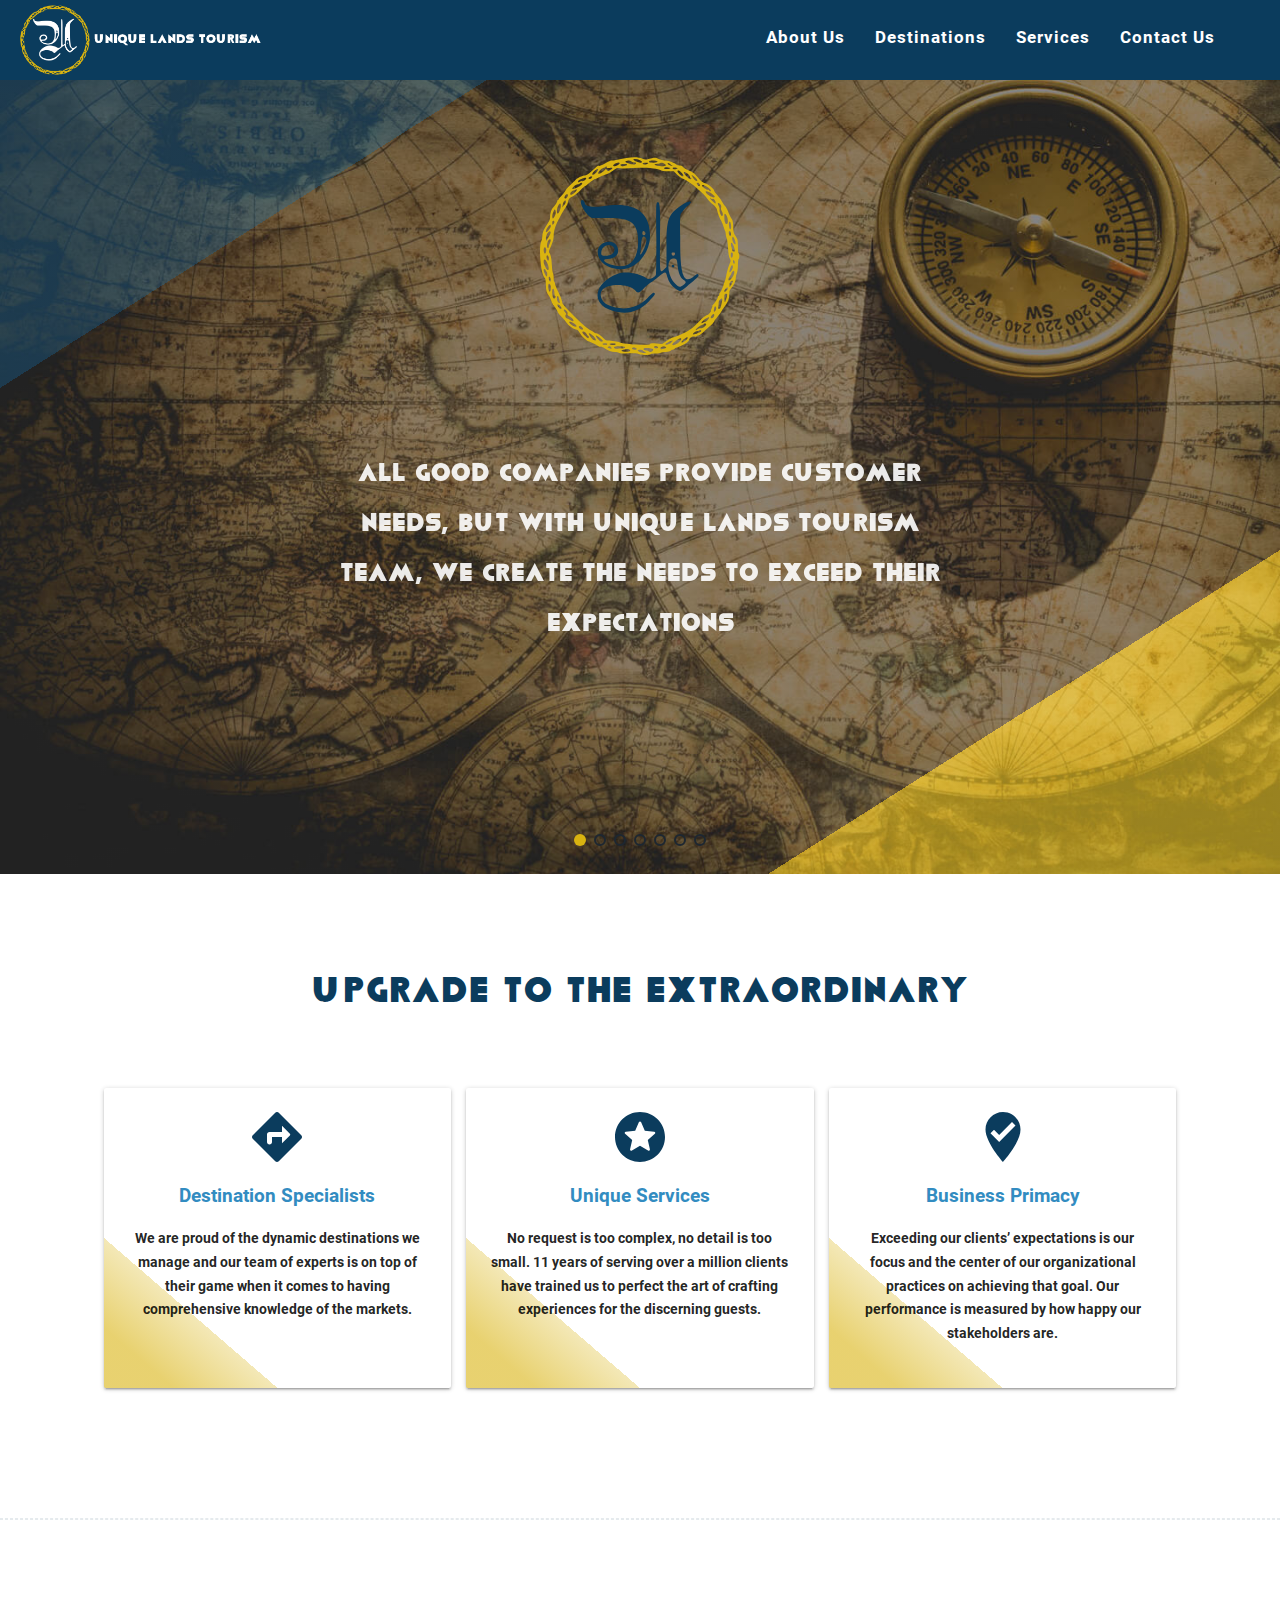
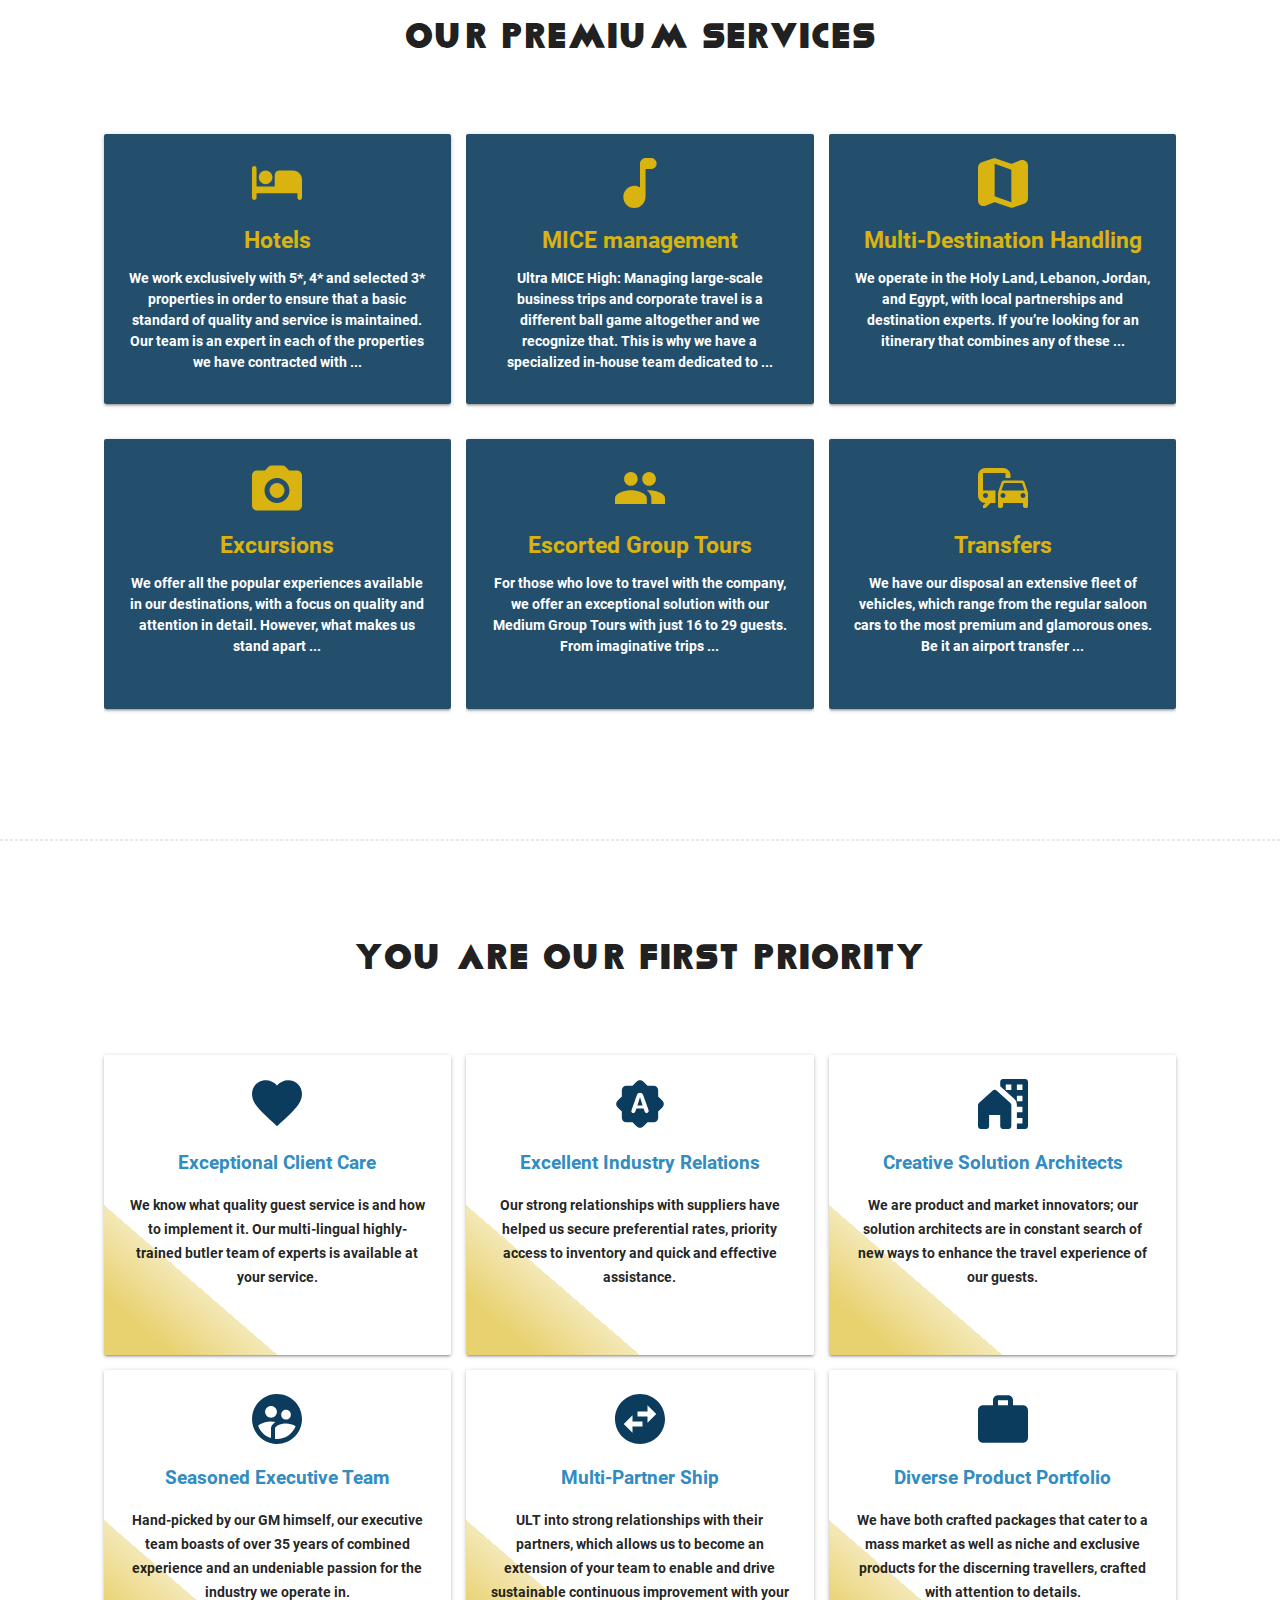
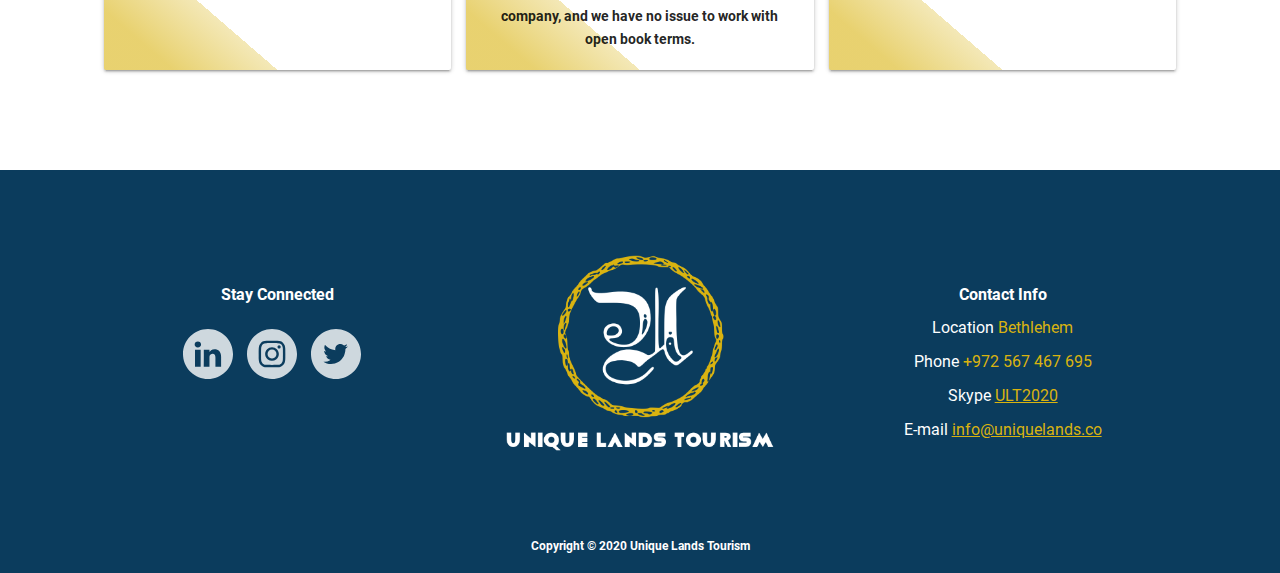
==== commit e67e259f: "speed improvements" ====
--- a/docs/index.html
+++ b/docs/index.html
@@ -1,4 +1,4 @@
-<!doctype html> <html lang=en-US> <head> <meta charset=utf-8 /> <meta name=description content="unique-lands tourism travel middle-east"/> <meta name=keywords content="unique-lands tourism travel middle-east"/> <meta name=author content="Zaid Ali"/> <meta http-equiv=X-UA-Compatible content="IE=edge"/> <meta name=viewport content="width=device-width,initial-scale=1"/> <title>Unique Lands Tourism</title> <link href="app-3d252fbd008dc6fdee0e.css" rel="stylesheet"><link rel="shortcut icon" href="assets/images/favicon/favicon.ico">
+<!doctype html> <html lang=en-US> <head> <meta charset=utf-8 /> <meta name=description content="unique-lands tourism travel middle-east"/> <meta name=keywords content="unique-lands tourism travel middle-east"/> <meta name=author content="Zaid Ali"/> <meta http-equiv=X-UA-Compatible content="IE=edge"/> <meta name=viewport content="width=device-width,initial-scale=1"/> <title>Unique Lands Tourism</title> <link href="app-5ded2619148eac92b7d7.css" rel="stylesheet"><link rel="shortcut icon" href="assets/images/favicon/favicon.ico">
 <link rel="icon" type="image/png" sizes="16x16" href="assets/images/favicon/favicon-16x16.png">
 <link rel="icon" type="image/png" sizes="32x32" href="assets/images/favicon/favicon-32x32.png">
-<link rel="icon" type="image/png" sizes="48x48" href="assets/images/favicon/favicon-48x48.png"></head> <body> <div class=nav-activator> <div class=nav-activator__hamb> </div> </div> <div class="navigation-phone u-hidden"> <a href=index.html> <img class=navigation-phone__logo src=assets/images/logo-y-circle-text.png alt=LOGO> </a> <div class=navigation-phone__list> <a href=index.html>HOME</a> <a href=about-us.html>ABOUT US</a> <a id=nav-activate-1 href=#!>DESTINATIONS</a> <div id=nav-destinations class="navigation-phone__destinations u-hidden"> <a href=holy-land.html>HOLY LAND</a> <a href=jordan.html>JORDAN</a> <a href=lebanon.html>LEBANON</a> <a href=egypt.html>EGYPT</a> </div> <a id=nav-activate-2 href=#!>SERVICES</a> <div id=nav-services class="navigation-phone__destinations u-hidden"> <a href=wedding.html>WEDDINGS</a> <a href=mice.html>MICE</a> </div> <a id=phoneContact href=#footer>CONTACT US</a> </div> </div> <header> <ul id=dropdown1 class="dropdown-content dropdown"> <li><a class=dropdown__items href=holy-land.html>Holy Land</a></li> <li><a class=dropdown__items href=jordan.html>Jordan</a></li> <li><a class=dropdown__items href=lebanon.html>Lebanon</a></li> <li><a class=dropdown__items href=egypt.html>Egypt</a></li> </ul> <ul id=dropdown2 class="dropdown-content dropdown"> <li><a class=dropdown__items href=wedding.html>Weddings</a></li> <li><a class=dropdown__items href=mice.html>MICE</a></li> </ul> <div class=navbar> <nav class=navigation> <div class=nav-wrapper> <a href=index.html class=navigation__logo> <img id=headLogo class=navigation__logo--top src=assets/images/logo-y-circle-text.png alt=LOGO> <img id=navLogo class="navigation__logo--nav navigation__logo--hide" src=assets/images/logo-y-circle-nav.png alt=LOGO> </a> <ul class=right> <li><a class=navigation__link href=about-us.html>About Us</a></li> <li><a class="dropdown-trigger navigation__link" href=#! data-target=dropdown1>Destinations</a></li> <li><a class="dropdown-trigger navigation__link" href=#! data-target=dropdown2>Services</a></li> <li class=u-contact-tab><a class=navigation__link href=#footer>Contact Us</a></li> </ul> </div> </nav> </div> <div class="carousel carousel-slider center header"> <div class="carousel-item white-text header__hero" href=#zero!> <svg class=logo-svg xmlns=http://www.w3.org/2000/svg width=279 height=276 viewBox="0 0 279 276"> <g fill=none transform="matrix(1 0 0 -1 0 276)"> <path class=svg-circle fill=#D9B310 d="M120.542376,274.852808 C115.592376,274.102808 109.742376,272.952808 107.542376,272.202808 C105.392376,271.452808 102.342376,271.002808 100.742376,271.152808 C99.0923764,271.302808 96.4423764,270.452808 94.2423764,269.052808 C88.8423764,265.502808 83.1923764,263.052808 82.0923764,263.752808 C80.9423764,264.452808 80.6923764,264.252808 71.8923764,256.302808 C67.2923764,252.202808 64.2923764,250.252808 62.5423764,250.252808 C59.0423764,250.252808 51.6423764,246.752808 49.3923764,244.002808 C48.3923764,242.752808 45.2923764,239.752808 42.5923764,237.302808 C39.8423764,234.852808 36.6423764,231.152808 35.4423764,229.002808 C34.2423764,226.902808 31.6423764,223.552808 29.6923764,221.652808 C27.6923764,219.702808 26.0923764,217.752808 26.0923764,217.202808 C26.0923764,216.702808 25.6423764,216.252808 25.0923764,216.252808 C24.5423764,216.252808 24.0923764,215.552808 24.0923764,214.702808 C24.0923764,213.102808 20.5423764,207.552808 18.3923764,205.752808 C16.2423764,204.002808 14.0923764,197.452808 14.0923764,192.702808 C14.0923764,188.902808 13.3423764,187.052808 9.74237636,181.952808 C5.24237636,175.502808 3.09237636,169.752808 3.09237636,164.352808 C3.09237636,162.602808 2.49237636,159.952808 1.79237636,158.452808 C-2.35762364,149.952808 1.29237636,111.652808 6.69237636,107.152808 C7.69237636,106.352808 8.09237636,103.652808 8.09237636,98.3028078 C8.09237636,90.7528078 9.44237636,86.0028078 12.6423764,82.2528078 C13.3923764,81.4528078 14.6923764,78.5028078 15.5923764,75.7528078 C16.4923764,73.0028078 17.7923764,70.3028078 18.4423764,69.7528078 C20.3423764,68.0528078 23.7423764,62.8528078 24.5423764,60.4028078 C24.9423764,59.1528078 27.3923764,55.9528078 29.9423764,53.3528078 C32.4923764,50.7528078 35.9923764,46.6028078 37.6923764,44.1028078 C40.6423764,39.8028078 47.7923764,35.2528078 51.5423764,35.2528078 C52.3923764,35.2528078 53.7923764,33.8028078 54.6923764,32.0528078 C57.1423764,27.3028078 63.7923764,20.6028078 67.4423764,19.2028078 C72.4923764,17.3028078 81.1923764,12.9528078 81.6923764,12.0528078 C81.9923764,11.6028078 83.3423764,11.2528078 84.7423764,11.2528078 C86.1423764,11.2528078 88.4923764,10.4028078 89.9423764,9.35280783 C94.2923764,6.30280783 100.042376,4.25280783 104.492376,4.25280783 C106.792376,4.25280783 109.242376,3.70280783 109.892376,3.05280783 C110.642376,2.30280783 113.942376,2.00280783 119.342376,2.15280783 C134.042376,2.65280783 136.042376,2.50280783 137.642376,1.20280783 C139.492376,-0.29719217 152.542376,-0.44719217 154.392376,1.05280783 C155.042376,1.60280783 158.192376,1.95280783 161.342376,1.90280783 C164.642376,1.85280783 167.592376,2.35280783 168.292376,3.05280783 C168.942376,3.70280783 172.042376,4.25280783 175.192376,4.25280783 C178.992376,4.25280783 181.242376,4.75280783 182.092376,5.75280783 C182.792376,6.60280783 183.992376,7.25280783 184.792376,7.25280783 C185.592376,7.25280783 186.892376,7.90280783 187.742376,8.75280783 C188.542376,9.55280783 190.442376,10.5028078 191.892376,10.8028078 C198.492376,12.2528078 208.092376,18.3028078 208.092376,21.0028078 C208.092376,23.4028078 212.192376,26.2028078 214.992376,25.6028078 C216.592376,25.3028078 218.142376,25.5528078 218.542376,26.1528078 C218.892376,26.7528078 219.992376,27.2528078 220.992376,27.2528078 C221.942376,27.2528078 225.242376,29.6028078 228.342376,32.5028078 C231.442376,35.4028078 236.042376,39.4528078 238.542376,41.5528078 C241.042376,43.6528078 243.092376,46.0528078 243.092376,46.8528078 C243.092376,47.6528078 245.042376,50.4528078 247.392376,53.0528078 C249.742376,55.6528078 252.542376,59.4528078 253.642376,61.5528078 C254.692376,63.6528078 256.942376,67.0028078 258.592376,69.0528078 C262.392376,73.7028078 264.042376,78.4028078 264.092376,84.8528078 C264.092376,88.8528078 264.642376,90.5528078 266.642376,92.8528078 C270.542376,97.2528078 273.092376,102.752808 273.092376,106.752808 C273.092376,108.702808 273.792376,111.952808 274.592376,113.902808 C275.492376,116.052808 276.092376,120.652808 276.092376,125.302808 C276.092376,129.602808 276.542376,133.402808 277.092376,133.752808 C277.642376,134.102808 278.092376,135.902808 278.092376,137.752808 C278.092376,139.602808 277.642376,141.402808 277.092376,141.752808 C276.542376,142.102808 276.092376,146.502808 276.092376,151.552808 C276.042376,160.152808 275.842376,161.052808 272.842376,165.752808 C269.992376,170.252808 269.642376,171.552808 269.492376,179.052808 C269.392376,184.402808 268.842376,187.952808 267.942376,189.052808 C265.842376,191.652808 263.492376,196.302808 262.092376,200.602808 C261.442376,202.702808 259.642376,205.852808 258.092376,207.602808 C256.592376,209.352808 254.342376,212.652808 253.142376,214.952808 C251.892376,217.302808 249.142376,221.052808 246.992376,223.352808 C244.842376,225.652808 243.092376,228.052808 243.092376,228.702808 C243.092376,231.202808 234.942376,238.102808 230.392376,239.402808 C226.642376,240.502808 224.792376,242.002808 220.292376,247.402808 C216.492376,252.052808 213.442376,254.702808 210.192376,256.102808 C204.292376,258.702808 199.792376,261.402808 198.792376,263.002808 C198.342376,263.702808 196.542376,264.252808 194.742376,264.252808 C192.942376,264.252808 191.042376,264.652808 190.542376,265.152808 C187.992376,267.602808 180.142376,270.952808 176.592376,271.102808 C172.592376,271.302808 167.592376,272.652808 163.392376,274.502808 C162.192376,275.052808 160.192376,275.252808 158.892376,274.902808 C147.542376,272.002808 146.492376,271.902808 143.092376,273.602808 C138.392376,275.952808 131.142376,276.352808 120.542376,274.852808 Z M139.492376,271.602808 C143.292376,269.802808 143.342376,268.252808 139.692376,268.252808 C137.192376,268.252808 131.492376,270.802808 130.542376,272.302808 C129.592376,273.852808 135.792376,273.352808 139.492376,271.602808 Z M127.642376,269.802808 C128.742376,268.952808 130.592376,268.302808 131.842376,268.302808 C134.592376,268.252808 134.792376,266.602808 132.192376,265.802808 C128.342376,264.552808 116.142376,268.952808 119.592376,270.302808 C122.742376,271.552808 125.542376,271.402808 127.642376,269.802808 Z M164.092376,269.752808 C164.092376,268.602808 162.742376,268.252808 158.092376,268.252808 C152.542376,268.252808 151.092376,268.902808 152.742376,270.602808 C154.192376,272.052808 164.092376,271.302808 164.092376,269.752808 Z M111.092376,267.202808 C111.092376,266.102808 105.742376,263.252808 103.642376,263.252808 C100.692376,263.252808 102.092376,266.052808 105.842376,267.552808 C109.592376,269.052808 111.092376,268.952808 111.092376,267.202808 Z M151.092376,267.802808 C151.092376,266.652808 146.842376,265.202808 145.042376,265.752808 C141.742376,266.802808 142.892376,268.252808 147.092376,268.252808 C149.292376,268.252808 151.092376,268.052808 151.092376,267.802808 Z M174.092376,266.302808 C177.492376,263.652808 175.042376,262.752808 166.842376,263.602808 C158.642376,264.502808 157.542376,265.602808 163.942376,266.602808 C165.792376,266.852808 167.542376,267.352808 167.842376,267.702808 C168.942376,268.802808 171.592376,268.202808 174.092376,266.302808 Z M183.592376,264.752808 C185.542376,263.202808 185.542376,263.152808 183.092376,263.802808 C180.192376,264.602808 178.092376,266.102808 178.092376,267.402808 C178.092376,268.452808 180.492376,267.252808 183.592376,264.752808 Z M121.542376,265.302808 C122.242376,264.152808 115.742376,262.802808 113.592376,263.602808 C112.792376,263.952808 112.092376,264.652808 112.092376,265.202808 C112.092376,266.502808 120.742376,266.602808 121.542376,265.302808 Z M97.1423764,260.902808 C101.942376,261.652808 102.192376,260.402808 97.8923764,257.952808 C94.7923764,256.152808 94.6423764,256.152808 93.3423764,257.952808 C92.1423764,259.552808 91.8423764,259.552808 90.7923764,258.252808 C87.4923764,254.152808 81.0923764,251.052808 81.0923764,253.552808 C81.0923764,255.652808 86.8423764,261.252808 88.9923764,261.252808 C90.0923764,261.252808 91.3423764,261.802808 91.7423764,262.502808 C92.3423764,263.402808 92.6423764,263.302808 92.8923764,262.002808 C93.1923764,260.552808 93.9423764,260.352808 97.1423764,260.902808 Z M180.192376,261.252808 C181.242376,261.252808 182.092376,260.802808 182.092376,260.252808 C182.092376,259.702808 180.092376,259.252808 177.592376,259.252808 C175.142376,259.252808 173.092376,259.652808 173.092376,260.152808 C173.092376,261.352808 175.242376,262.202808 176.942376,261.652808 C177.642376,261.452808 179.142376,261.252808 180.192376,261.252808 Z M191.792376,259.902808 C191.542376,259.252808 190.092376,258.902808 188.492376,259.102808 C185.192376,259.452808 184.692376,259.752808 185.442376,261.002808 C186.242376,262.302808 192.242376,261.252808 191.792376,259.902808 Z M118.092376,260.052808 C138.342376,262.152808 163.642376,260.902808 168.542376,257.602808 C169.792376,256.752808 173.492376,256.252808 178.592376,256.252808 L186.692376,256.252808 L190.642376,252.152808 C192.792376,249.952808 197.442376,246.752808 200.892376,245.152808 C210.992376,240.402808 229.242376,225.002808 233.942376,217.252808 C234.892376,215.702808 237.992376,212.602808 240.842376,210.352808 C244.042376,207.802808 246.292376,205.202808 246.642376,203.502808 C247.942376,197.702808 250.492376,190.652808 252.142376,188.252808 C253.092376,186.902808 254.642376,183.302808 255.592376,180.252808 C256.542376,177.252808 257.742376,173.952808 258.192376,173.002808 C258.692376,172.052808 259.092376,170.152808 259.092376,168.802808 C259.092376,167.402808 259.742376,164.602808 260.542376,162.502808 C261.292376,160.452808 262.142376,154.252808 262.342376,148.752808 C262.642376,141.952808 263.342376,137.552808 264.542376,135.002808 C266.292376,131.352808 266.292376,131.102808 264.042376,125.652808 C261.942376,120.402808 260.642376,115.602808 259.442376,108.752808 C259.192376,107.102808 258.592376,104.852808 258.142376,103.752808 C257.742376,102.652808 256.842376,99.9528078 256.142376,97.7528078 C254.492376,92.3528078 252.242376,87.4528078 251.042376,86.7528078 C250.542376,86.4028078 250.092376,85.2528078 250.092376,84.2028078 C250.092376,83.1028078 249.642376,82.2528078 249.092376,82.2528078 C248.542376,82.2528078 248.092376,81.5528078 248.092376,80.7528078 C248.092376,79.0028078 243.292376,71.3528078 241.092376,69.5528078 C240.292376,68.8528078 239.942376,68.3028078 240.392376,68.3028078 C240.792376,68.2528078 240.442376,66.9028078 239.592376,65.2028078 C238.692376,63.5528078 238.242376,61.8528078 238.492376,61.4028078 C239.142376,60.4028078 234.392376,55.2528078 232.792376,55.2528078 C231.392376,55.2028078 226.792376,51.8028078 223.692376,48.4528078 C217.642376,42.0028078 213.892376,38.4528078 209.942376,35.6528078 C203.442376,31.0528078 188.742376,24.3028078 185.092376,24.2528078 C184.242376,24.2528078 180.592376,22.2528078 176.992376,19.8528078 L170.392376,15.4028078 L162.392376,15.9528078 C156.942376,16.3528078 154.142376,16.1528078 153.692376,15.4028078 C152.142376,12.9528078 118.442376,14.5028078 111.592376,17.3028078 C108.942376,18.4028078 99.4423764,19.9528078 95.2423764,19.9528078 C93.1923764,19.9528078 91.0923764,20.8028078 89.7423764,22.1528078 C84.5423764,27.4028078 80.5923764,30.2528078 78.4923764,30.2528078 C77.2423764,30.2528078 75.9423764,30.7028078 75.5923764,31.2528078 C75.2423764,31.8028078 73.5423764,32.9528078 71.7923764,33.7528078 C67.0423764,36.0028078 62.4923764,39.5528078 54.6423764,47.1528078 C38.6923764,62.7028078 31.0923764,70.9528078 31.0923764,72.8028078 C31.0423764,75.5528078 28.7423764,81.6028078 24.6423764,89.6028078 C22.6923764,93.4028078 21.0923764,97.5528078 21.0923764,98.8028078 C21.0923764,100.102808 20.6423764,101.402808 20.0923764,101.752808 C19.5423764,102.102808 19.0923764,104.602808 19.0923764,107.352808 C19.0923764,110.152808 18.5923764,113.302808 18.0423764,114.352808 C17.4423764,115.452808 16.8423764,119.802808 16.6423764,124.052808 C16.2423764,133.452808 15.2423764,139.052808 13.3923764,141.902808 C12.1923764,143.752808 12.2923764,144.652808 14.3923764,149.402808 C18.0423764,157.602808 19.0923764,161.452808 19.0923764,166.802808 C19.1423764,172.452808 21.8923764,181.752808 25.2423764,187.252808 C25.7423764,188.102808 27.4923764,191.452808 29.0923764,194.752808 C30.7423764,198.052808 33.3923764,202.502808 34.9423764,204.652808 C36.5423764,206.852808 38.4423764,210.802808 39.1423764,213.502808 C40.3423764,217.902808 40.9923764,218.702808 45.3923764,220.902808 C48.0923764,222.302808 52.9423764,226.052808 56.0923764,229.352808 C59.2423764,232.602808 62.1423764,235.252808 62.4923764,235.252808 C62.8923764,235.252808 63.7423764,235.702808 64.3923764,236.252808 C71.4423764,242.052808 75.7423764,245.252808 76.5923764,245.252808 C77.1923764,245.252808 80.2423764,246.602808 83.4423764,248.252808 C86.5923764,249.902808 89.8923764,251.252808 90.6923764,251.252808 C92.8423764,251.252808 98.9923764,254.552808 103.492376,258.152808 C106.892376,260.902808 107.792376,261.152808 111.492376,260.502808 C113.742376,260.102808 116.742376,259.902808 118.092376,260.052808 Z M81.0923764,258.702808 C81.0923764,257.452808 77.6423764,253.102808 75.9423764,252.152808 C72.2923764,250.202808 71.8423764,252.402808 75.1923764,255.852808 C78.0923764,258.852808 81.0923764,260.302808 81.0923764,258.702808 Z M197.192376,254.352808 C200.292376,251.202808 200.892376,249.252808 198.792376,249.252808 C197.042376,249.252808 190.842376,255.702808 191.742376,256.552808 C192.992376,257.802808 194.192376,257.302808 197.192376,254.352808 Z M205.992376,252.652808 C207.692376,251.252808 209.092376,249.452808 209.092376,248.652808 C209.092376,247.902808 209.542376,247.252808 210.092376,247.252808 C210.642376,247.252808 211.092376,246.802808 211.092376,246.252808 C211.092376,244.102808 208.142376,245.452808 204.242376,249.352808 C198.542376,255.002808 200.042376,257.702808 205.992376,252.652808 Z M216.492376,247.352808 C218.992376,244.802808 219.892376,243.252808 219.142376,242.752808 C217.742376,241.902808 215.242376,244.052808 212.792376,248.202808 C210.292376,252.402808 211.942376,252.052808 216.492376,247.352808 Z M71.8923764,246.602808 C70.9423764,245.652808 69.5423764,245.252808 68.5923764,245.602808 C67.0923764,246.202808 67.1923764,246.502808 69.2423764,248.202808 C72.0923764,250.502808 74.3923764,249.152808 71.8923764,246.602808 Z M64.1423764,245.302808 C63.0423764,243.302808 59.3923764,241.602808 58.3423764,242.652808 C58.0423764,243.002808 56.6923764,242.552808 55.4423764,241.752808 C53.3923764,240.402808 53.0923764,240.402808 53.0923764,241.652808 C53.0923764,243.352808 54.2923764,244.252808 58.5923764,245.902808 C63.5923764,247.752808 65.3423764,247.602808 64.1423764,245.302808 Z M58.8923764,238.702808 C58.3423764,236.052808 45.0923764,229.502808 45.0923764,231.852808 C45.0923764,234.002808 50.1923764,238.202808 52.7923764,238.202808 C53.9923764,238.252808 55.2423764,238.702808 55.5923764,239.252808 C56.5923764,240.852808 59.2923764,240.402808 58.8923764,238.702808 Z M222.592376,238.152808 C222.992376,237.052808 222.992376,235.852808 222.692376,235.502808 C221.842376,234.652808 218.042376,238.352808 218.692376,239.402808 C219.642376,241.002808 221.942376,240.252808 222.592376,238.152808 Z M231.692376,235.202808 C237.192376,232.102808 240.192376,228.252808 237.092376,228.252808 C236.542376,228.252808 236.092376,228.702808 236.092376,229.252808 C236.092376,229.802808 235.342376,230.252808 234.392376,230.252808 C232.142376,230.252808 226.092376,234.452808 226.092376,236.002808 C226.092376,237.752808 227.492376,237.552808 231.692376,235.202808 Z M48.5423764,226.602808 C44.6423764,223.202808 42.0923764,222.302808 42.0923764,224.402808 C42.0923764,226.302808 45.2423764,229.252808 47.1923764,229.252808 C48.1923764,229.252808 49.2423764,229.702808 49.5923764,230.252808 C49.9423764,230.852808 50.6923764,231.002808 51.2923764,230.652808 C51.8923764,230.252808 50.6923764,228.552808 48.5423764,226.602808 Z M239.792376,224.752808 C243.592376,221.602808 244.092376,221.052808 243.542376,220.202808 C242.192376,217.952808 231.092376,224.702808 231.092376,227.752808 C231.092376,229.252808 236.642376,227.352808 239.792376,224.752808 Z M39.0923764,223.202808 C39.0923764,221.152808 36.9923764,218.252808 35.5423764,218.252808 C33.8423764,218.252808 33.6923764,219.652808 35.1423764,222.302808 C36.2423764,224.352808 39.0923764,225.002808 39.0923764,223.202808 Z M240.892376,217.602808 C241.992376,218.302808 245.092376,214.702808 245.092376,212.752808 C245.092376,210.502808 244.142376,210.902808 240.442376,214.702808 C237.092376,218.152808 235.842376,220.552808 238.542376,218.302808 C239.342376,217.602808 240.392376,217.302808 240.892376,217.602808 Z M36.0423764,213.502808 C36.0423764,212.552808 34.8423764,210.402808 33.4423764,208.752808 L30.8923764,205.752808 L31.4923764,209.152808 C32.3923764,214.252808 36.1423764,217.802808 36.0423764,213.502808 Z M252.542376,208.402808 C252.892376,207.352808 252.842376,205.802808 252.492376,204.902808 C252.142376,204.002808 252.592376,202.152808 253.492376,200.802808 C255.292376,198.052808 255.592376,194.702808 254.142376,193.752808 C252.842376,192.952808 249.842376,200.252808 250.492376,202.652808 C250.742376,203.702808 250.342376,205.802808 249.542376,207.352808 C248.742376,208.902808 248.092376,210.652808 248.092376,211.252808 C248.092376,212.952808 251.842376,210.552808 252.542376,208.402808 Z M29.0923764,207.802808 C29.0923764,204.302808 26.3423764,197.252808 24.9923764,197.252808 C22.6923764,197.252808 23.2423764,204.902808 25.8923764,209.002808 C27.9423764,212.202808 29.0923764,211.802808 29.0923764,207.802808 Z M22.0923764,198.652808 C22.0923764,196.052808 19.2923764,190.252808 18.0423764,190.252808 C16.8423764,190.252808 16.8423764,195.752808 18.0423764,198.002808 C18.5423764,198.952808 19.2423764,200.652808 19.5923764,201.702808 C20.3423764,204.152808 22.0423764,202.052808 22.0923764,198.652808 Z M260.342376,194.152808 C262.292376,190.752808 262.692376,183.752808 261.042376,182.702808 C259.042376,181.452808 257.142376,185.652808 257.142376,191.502808 C257.092376,198.002808 257.792376,198.602808 260.342376,194.152808 Z M20.0923764,185.352808 C20.0923764,184.352808 19.4423764,182.952808 18.5923764,182.252808 C17.2923764,181.202808 17.0923764,181.452808 17.0923764,184.152808 C17.0923764,186.252808 17.5923764,187.252808 18.5923764,187.252808 C19.4423764,187.252808 20.0923764,186.402808 20.0923764,185.352808 Z M266.392376,181.702808 C266.992376,178.002808 266.442376,175.252808 265.092376,175.252808 C264.692376,175.252808 264.092376,177.102808 263.792376,179.352808 C262.842376,186.502808 265.292376,188.702808 266.392376,181.702808 Z M15.0923764,179.602808 C15.0923764,177.852808 10.2423764,171.252808 8.99237636,171.252808 C7.34237636,171.252808 8.09237636,174.052808 10.7423764,178.102808 C13.3423764,182.052808 15.0923764,182.702808 15.0923764,179.602808 Z M14.8923764,171.002808 C15.0423764,170.152808 13.6923764,167.052808 11.8923764,164.102808 L8.59237636,158.752808 L8.29237636,162.002808 C7.74237636,167.802808 13.8923764,176.202808 14.8923764,171.002808 Z M266.342376,169.852808 C266.592376,168.502808 266.442376,166.802808 265.992376,166.102808 C264.942376,164.402808 262.592376,169.552808 263.442376,171.752808 C264.292376,173.902808 265.742376,172.902808 266.342376,169.852808 Z M271.892376,159.952808 C272.692376,157.352808 273.092376,154.902808 272.692376,154.502808 C271.392376,153.202808 268.142376,158.652808 268.092376,162.102808 C268.092376,166.802808 270.042376,165.652808 271.892376,159.952808 Z M15.0923764,159.852808 C15.0923764,159.102808 14.4423764,157.202808 13.5923764,155.602808 C12.7923764,154.052808 12.0923764,151.952808 12.0923764,151.002808 C12.0923764,150.052808 11.6423764,149.252808 11.0923764,149.252808 C9.29237636,149.252808 9.39237636,155.452808 11.2423764,159.002808 C12.5423764,161.502808 15.0923764,162.052808 15.0923764,159.852808 Z M271.592376,147.202808 C272.142376,144.652808 271.942376,144.252808 270.192376,144.252808 C268.892376,144.252808 268.092376,144.902808 268.092376,145.952808 C268.092376,146.852808 267.592376,149.052808 266.942376,150.802808 C266.292376,152.552808 266.092376,154.852808 266.492376,155.852808 C267.342376,158.002808 270.342376,152.902808 271.592376,147.202808 Z M8.44237636,148.052808 C9.19237636,145.102808 8.14237636,141.052808 6.74237636,141.552808 C5.44237636,141.952808 4.64237636,146.652808 5.49237636,148.852808 C6.29237636,150.952808 7.79237636,150.552808 8.44237636,148.052808 Z M269.092376,140.252808 C269.092376,137.502808 267.992376,135.202808 266.992376,135.802808 C265.942376,136.452808 265.792376,141.602808 266.742376,142.552808 C267.742376,143.602808 269.092376,142.302808 269.092376,140.252808 Z M12.1423764,136.202808 C12.4923764,134.852808 12.5423764,133.202808 12.2923764,132.452808 C11.4923764,130.202808 9.09237636,133.202808 9.09237636,136.452808 C9.09237636,140.002808 11.2423764,139.802808 12.1423764,136.202808 Z M10.0923764,128.202808 C12.3423764,123.802808 12.7923764,117.852808 10.8423764,118.502808 C9.04237636,119.052808 5.29237636,126.302808 5.19237636,129.352808 C4.99237636,134.552808 7.09237636,134.102808 10.0923764,128.202808 Z M271.592376,129.402808 C271.592376,126.352808 269.642376,126.652808 269.242376,129.852808 C269.042376,131.652808 269.342376,132.352808 270.242376,132.052808 C270.992376,131.802808 271.592376,130.602808 271.592376,129.402808 Z M269.042376,122.502808 C269.042376,119.952808 266.142376,115.252808 264.592376,115.252808 C263.842376,115.252808 264.492376,118.552808 266.092376,122.702808 C267.342376,126.052808 269.092376,125.952808 269.042376,122.502808 Z M8.09237636,117.652808 C8.09237636,116.902808 8.54237636,116.252808 9.09237636,116.252808 C9.64237636,116.252808 10.0923764,114.702808 10.0923764,112.752808 C10.0923764,108.202808 8.89237636,108.302808 6.79237636,113.102808 C4.64237636,117.902808 4.59237636,120.402808 6.59237636,119.602808 C7.44237636,119.302808 8.09237636,118.402808 8.09237636,117.652808 Z M271.092376,115.102808 C271.092376,112.002808 266.492376,104.602808 264.242376,104.002808 C261.942376,103.402808 262.392376,106.302808 265.242376,110.402808 C266.242376,111.852808 267.092376,113.452808 267.092376,113.952808 C267.092376,115.052808 269.192376,117.252808 270.292376,117.252808 C270.742376,117.252808 271.092376,116.302808 271.092376,115.102808 Z M14.8923764,105.302808 C15.1423764,102.952808 14.8923764,102.152808 13.8923764,102.452808 C13.1923764,102.702808 12.4423764,104.402808 12.2923764,106.202808 C12.0423764,108.552808 12.2923764,109.352808 13.2923764,109.052808 C13.9923764,108.802808 14.7423764,107.102808 14.8923764,105.302808 Z M269.092376,102.802808 C269.092376,101.502808 265.592376,95.2528078 264.892376,95.2528078 C263.742376,95.2528078 263.892376,99.0028078 265.142376,101.302808 C266.042376,103.002808 269.092376,104.102808 269.092376,102.802808 Z M14.4923764,97.6528078 C16.0923764,93.4528078 14.5923764,85.8528078 12.7923764,89.0028078 C11.3423764,91.5028078 11.0423764,99.2528078 12.4423764,99.2528078 C13.2423764,99.2528078 14.1423764,98.5528078 14.4923764,97.6528078 Z M262.092376,92.9028078 C262.092376,92.2028078 260.992376,90.5528078 259.592376,89.2528078 C256.592376,86.4028078 255.842376,89.2028078 258.742376,92.4028078 C260.692376,94.5528078 262.092376,94.8028078 262.092376,92.9028078 Z M20.0923764,86.1528078 C20.0923764,84.1028078 20.5923764,82.2528078 21.2423764,82.0528078 C21.9923764,81.8028078 22.0923764,81.1028078 21.4923764,80.0028078 C19.1923764,75.9028078 16.7423764,80.6528078 16.9923764,88.7528078 C17.1923764,95.0028078 20.0923764,92.5528078 20.0923764,86.1528078 Z M261.092376,84.3528078 C261.092376,81.5528078 258.642376,73.4028078 257.942376,73.8528078 C256.942376,74.4528078 256.792376,83.6028078 257.742376,84.6028078 C258.742376,85.5528078 261.092376,85.4028078 261.092376,84.3528078 Z M26.7423764,77.5028078 C27.9423764,72.4028078 27.8423764,71.6528078 26.0923764,72.7528078 C24.3923764,73.8028078 23.1423764,77.7528078 23.7923764,80.1528078 C24.6423764,83.4528078 25.5423764,82.6528078 26.7423764,77.5028078 Z M253.392376,72.0528078 C251.692376,64.7528078 251.442376,64.2528078 249.442376,64.2528078 C248.442376,64.2528078 248.092376,64.8028078 248.492376,65.8528078 C248.842376,66.7028078 249.092376,69.1528078 249.092376,71.3028078 C249.092376,74.0028078 249.742376,75.8028078 251.242376,77.2028078 C254.492376,80.2028078 254.992376,78.9528078 253.392376,72.0528078 Z M28.5423764,68.0528078 C30.4423764,65.3028078 30.4923764,64.2528078 28.6923764,64.2528078 C27.4923764,64.2528078 24.0923764,68.2528078 24.0923764,69.7028078 C24.0923764,71.1528078 27.1423764,70.0028078 28.5423764,68.0528078 Z M245.242376,62.6528078 C243.592376,59.0528078 241.792376,59.6028078 242.642376,63.5028078 C243.592376,68.0528078 244.242376,68.8028078 245.342376,66.7528078 C245.992376,65.6028078 245.942376,64.2028078 245.242376,62.6528078 Z M37.0423764,61.3028078 C38.1923764,60.1528078 38.7423764,58.6028078 38.4423764,57.4028078 C38.0423764,55.9528078 38.6423764,55.0028078 40.7423764,53.9528078 C44.4423764,52.0028078 47.4423764,48.6528078 46.6423764,47.3528078 C46.2423764,46.6528078 44.5423764,47.2028078 42.0423764,48.7528078 C39.8923764,50.1528078 37.6923764,51.2528078 37.1923764,51.2528078 C35.5423764,51.2528078 34.7423764,55.4028078 36.2423764,56.3528078 C37.2923764,57.0028078 37.0923764,57.6028078 35.3423764,59.2528078 C32.9923764,61.4528078 32.3923764,63.2528078 34.0923764,63.2528078 C34.6423764,63.2528078 35.9423764,62.4028078 37.0423764,61.3028078 Z M243.092376,55.4528078 C243.092376,53.3528078 241.242376,51.2528078 239.392376,51.2528078 C237.592376,51.2528078 237.742376,53.2528078 239.742376,55.4028078 C241.842376,57.7528078 243.092376,57.7528078 243.092376,55.4528078 Z M234.692376,49.7528078 C233.742376,48.3028078 232.192376,46.9028078 231.292376,46.6028078 C230.342376,46.3528078 228.742376,45.6528078 227.742376,45.1028078 C222.392376,42.2028078 226.242376,47.6028078 232.042376,51.1028078 C236.192376,53.6028078 236.942376,53.2028078 234.692376,49.7528078 Z M45.0923764,45.2528078 C48.2923764,44.3528078 51.8923764,40.7528078 50.7423764,39.5528078 C49.7423764,38.5528078 43.5423764,41.5528078 41.7923764,43.8528078 C39.7923764,46.5528078 40.0923764,46.6528078 45.0923764,45.2528078 Z M231.692376,43.1028078 C232.742376,41.3528078 227.442376,37.2528078 224.092376,37.2528078 C222.542376,37.2528078 220.492376,36.5028078 219.592376,35.6528078 C218.742376,34.7528078 217.742376,34.3028078 217.392376,34.6028078 C216.292376,35.7028078 223.042376,41.3028078 226.092376,41.9028078 C227.742376,42.2528078 229.092376,42.9028078 229.092376,43.4028078 C229.092376,44.6528078 230.842376,44.4528078 231.692376,43.1028078 Z M58.5423764,38.7028078 C60.3923764,36.8028078 60.5423764,35.2528078 58.8423764,35.3028078 C57.0923764,35.3528078 54.0923764,37.7528078 54.0923764,39.1028078 C54.0923764,40.7528078 56.6923764,40.5028078 58.5423764,38.7028078 Z M223.592376,31.9528078 C220.492376,30.1528078 213.942376,28.0528078 213.342376,28.6528078 C212.342376,29.6528078 217.292376,33.2528078 219.692376,33.2528078 C220.942376,33.2528078 222.292376,33.7528078 222.642376,34.3528078 C223.142376,35.1028078 223.642376,35.1028078 224.442376,34.2528078 C225.292376,33.4028078 225.092376,32.8528078 223.592376,31.9528078 Z M65.2923764,28.7028078 C65.8923764,27.3528078 66.7923764,26.2528078 67.2423764,26.2528078 C67.6923764,26.2528078 68.0923764,25.6028078 68.0923764,24.7528078 C68.0923764,23.9528078 67.5923764,23.2528078 67.0423764,23.2528078 C65.8923764,23.2528078 59.0923764,30.0528078 59.0923764,31.2028078 C59.0923764,34.2028078 63.6423764,32.3528078 65.2923764,28.7028078 Z M74.3923764,26.3528078 C79.3423764,21.1528078 79.1923764,18.5028078 74.1423764,21.2028078 C72.5923764,22.0528078 68.0923764,28.4528078 68.0923764,29.8028078 C68.0923764,31.4028078 71.2423764,29.6528078 74.3923764,26.3528078 Z M84.0923764,23.3528078 C88.0923764,19.8528078 88.3923764,19.3528078 86.6923764,18.6528078 C85.2423764,18.1028078 83.9923764,18.8028078 81.4423764,21.5528078 C75.4923764,28.0528078 77.2923764,29.2528078 84.0923764,23.3528078 Z M203.242376,20.0528078 C200.392376,17.5528078 197.092376,16.3528078 197.092376,17.8028078 C197.092376,18.7028078 201.492376,22.9528078 203.592376,24.0528078 C206.992376,25.8528078 206.742376,23.2028078 203.242376,20.0528078 Z M197.092376,22.2528078 C197.092376,19.0528078 187.442376,12.3028078 184.992376,13.8028078 C183.692376,14.6028078 185.492376,16.8028078 190.492376,20.4028078 C194.492376,23.3028078 197.092376,24.0528078 197.092376,22.2528078 Z M183.242376,17.2528078 C180.392376,14.5028078 175.092376,13.1028078 175.092376,15.0528078 C175.092376,16.0528078 183.042376,20.2028078 184.992376,20.2528078 C185.792376,20.2528078 185.042376,18.9528078 183.242376,17.2528078 Z M93.8923764,15.2028078 C93.6923764,14.6028078 93.1923764,14.1528078 92.8423764,14.2028078 C92.4423764,14.2028078 90.9923764,14.2528078 89.5923764,14.2528078 C88.2423764,14.2528078 87.0923764,14.7028078 87.0923764,15.2528078 C87.0923764,15.8028078 88.6923764,16.2528078 90.6923764,16.2528078 C92.7923764,16.2528078 94.0923764,15.8028078 93.8923764,15.2028078 Z M105.542376,15.3528078 C105.842376,14.9028078 105.242376,14.2528078 104.192376,14.0028078 C101.692376,13.3528078 97.0923764,14.2528078 97.0923764,15.3528078 C97.0923764,16.5028078 104.792376,16.5028078 105.542376,15.3528078 Z M99.0923764,10.7528078 C100.892376,8.60280783 99.8423764,8.00280783 96.4923764,9.30280783 C94.2423764,10.1528078 93.9423764,10.5528078 95.1423764,11.3028078 C97.1423764,12.5528078 97.6423764,12.5028078 99.0923764,10.7528078 Z M117.542376,11.3528078 C120.242376,10.3028078 118.442376,9.50280783 111.542376,8.80280783 C105.492376,8.15280783 102.292376,9.10280783 103.542376,11.1528078 C104.292376,12.4028078 114.492376,12.5528078 117.542376,11.3528078 Z M164.842376,10.5028078 C165.092376,9.70280783 164.192376,9.25280783 162.192376,9.25280783 C160.042376,9.25280783 159.092376,9.75280783 159.092376,10.8028078 C159.092376,12.7028078 164.192376,12.4528078 164.842376,10.5028078 Z M175.042376,11.3028078 C175.892376,10.8028078 176.342376,10.2028078 176.042376,9.95280783 C174.942376,9.00280783 169.192376,7.45280783 168.692376,8.00280783 C167.392376,9.30280783 168.242376,11.1528078 170.342376,11.5528078 C171.592376,11.8028078 172.842376,12.0528078 173.092376,12.1028078 C173.392376,12.1528078 174.242376,11.8028078 175.042376,11.3028078 Z M133.492376,9.65280783 C136.092376,8.65280783 135.292376,7.25280783 132.142376,7.25280783 C129.192376,7.25280783 127.592376,8.40280783 128.792376,9.60280783 C129.592376,10.4028078 131.442376,10.4528078 133.492376,9.65280783 Z M157.492376,8.20280783 C158.742376,7.00280783 156.292376,4.25280783 154.042376,4.25280783 C153.042376,4.25280783 151.942376,4.70280783 151.592376,5.25280783 C151.242376,5.80280783 149.692376,6.25280783 148.092376,6.25280783 C144.792376,6.25280783 143.142376,8.05280783 145.192376,9.40280783 C146.792376,10.4028078 156.092376,9.50280783 157.492376,8.20280783 Z M124.992376,7.35280783 C128.792376,4.95280783 119.842376,3.10280783 114.592376,5.20280783 C112.842376,5.90280783 113.042376,6.15280783 116.092376,7.05280783 C120.542376,8.35280783 123.242376,8.45280783 124.992376,7.35280783 Z M143.092376,6.45280783 C143.092376,6.00280783 144.342376,5.15280783 145.842376,4.60280783 C148.342376,3.65280783 148.392376,3.45280783 146.692376,2.75280783 C144.542376,1.80280783 136.942376,4.25280783 136.342376,6.05280783 C136.042376,6.85280783 137.192376,7.25280783 139.492376,7.25280783 C141.492376,7.25280783 143.092376,6.90280783 143.092376,6.45280783 Z"/> <g fill=#0B3C5D transform="translate(57 59)"> <path class=svg-u-letter d="M0.622864833,156.596679 C-3.02713517,152.246679 10.2728648,132.096679 16.9228648,131.896679 C18.0228648,131.846679 27.9228648,131.896679 38.8228648,131.946679 C70.5228648,132.146679 79.9728648,124.546679 79.9228648,98.9466794 C79.8728648,72.2466794 66.4228648,59.8966794 44.3228648,66.2966794 C32.7728648,69.6466794 28.1728648,74.9466794 36.8728648,74.9466794 C48.4228648,74.9466794 54.6228648,81.9966794 51.1228648,91.1966794 C45.9728648,104.646679 23.4728648,99.3966794 23.4728648,84.7966794 C23.4728648,67.4466794 45.5728648,55.9966794 66.6728648,62.3966794 C83.0228648,67.3466794 96.5228648,87.6466794 96.4730033,107.196679 C96.3728648,141.546679 74.6228648,155.146679 30.3728648,148.546679 C16.0228648,146.396679 5.47286483,148.046679 5.47286483,152.446679 C5.47286483,155.296679 1.97286483,158.296679 0.622864833,156.596679 Z M89.4728648,112.446679 C90.9728648,110.646679 90.0728648,107.946679 87.9728648,107.946679 C86.1228648,107.946679 85.0228648,110.296679 85.8228648,112.446679 C86.5728648,114.346679 87.8728648,114.346679 89.4728648,112.446679 Z M90.4728648,104.446679 C92.4228648,102.096679 91.1228648,94.6966794 87.5228648,87.3966794 C84.0728648,80.3966794 81.8228648,78.7966794 82.9228648,84.1966794 C83.2728648,85.9966794 83.8228648,91.0466794 84.1228648,95.4466794 C84.8228648,105.396679 87.0728648,108.596679 90.4728648,104.446679 Z M44.7228648,92.1466794 C50.2228648,87.3966794 45.1728648,79.5966794 36.5728648,79.3966794 C29.5228648,79.2466794 28.4728648,79.7466794 28.4728648,83.3466794 C28.4728648,92.1966794 38.4728648,97.5966794 44.7228648,92.1466794 Z"/> <path class=svg-l-letter d="M141.972865,150.846679 C121.422865,136.996679 119.472865,131.796679 119.472865,90.6466794 L119.472865,63.6966794 L115.872865,60.2466794 C110.072865,54.8466794 110.222865,53.6466794 110.422865,104.646679 C111.175083,137.713346 110.365528,154.213346 107.994201,154.146679 C104.437211,154.046679 105.122865,154.246679 105.322865,102.696679 C105.422865,75.5966794 105.172865,52.9966794 104.772865,52.4466794 C101.422865,48.1966794 95.3228648,45.5966794 92.6728648,47.2966794 C80.3728648,55.3466794 61.8728648,58.1966794 50.6728648,53.7966794 C17.8228648,40.9466794 13.6228648,12.1466794 43.2728648,2.89667942 C63.7728648,-3.50332058 80.2228648,0.646679415 95.0728648,15.8966794 C102.522865,23.5466794 103.872865,25.4466794 102.972865,26.9466794 C101.672865,28.9966794 99.7228648,27.7466794 93.3728648,20.6966794 C79.6228648,5.54667942 56.4728648,1.49667942 37.1728648,10.8466794 C28.5228648,15.0466794 24.7728648,26.1466794 30.0228648,31.9966794 C38.6728648,41.5466794 68.3728648,40.5466794 76.3228648,30.3966794 C79.1728648,26.7966794 81.4728648,27.3466794 87.0228648,33.0466794 C89.7228648,35.8466794 94.4728648,39.8466794 97.4728648,41.8966794 C100.522865,43.9966794 104.822865,47.1966794 107.022865,49.0466794 C118.172865,58.2966794 118.422865,58.2966794 120.522865,50.0466794 C122.322865,42.9966794 126.072865,37.6966794 132.772865,32.8466794 C138.322865,28.7966794 139.022865,28.9966794 148.622865,37.1966794 C153.322865,41.1966794 158.872865,45.8466794 160.972865,47.5966794 C163.572865,49.6966794 164.572865,51.2466794 164.172865,52.3466794 C163.272865,54.6466794 162.022865,54.3466794 158.122865,50.9466794 C143.372865,37.9966794 138.122865,52.0966794 138.622865,103.446679 C138.240425,123.791576 138.357092,134.791576 138.972865,136.446679 C139.896524,138.929334 139.896524,138.929334 141.722865,141.146679 C143.549205,143.364025 145.312874,145.823243 147.722865,148.046679 C150.132855,150.270116 153.472865,152.846679 153.472865,154.146679 C153.472865,156.246679 147.372865,154.496679 141.972865,150.846679 Z M131.272865,81.6966794 C131.072865,80.1966794 130.272865,79.4466794 128.972865,79.4466794 C127.672865,79.4466794 126.872865,80.1966794 126.672865,81.6966794 C126.372865,83.5466794 126.822865,83.9466794 128.972865,83.9466794 C131.122865,83.9466794 131.572865,83.5466794 131.272865,81.6966794 Z M131.772865,75.0466794 C133.972865,74.1966794 134.272865,73.3466794 134.922865,65.7966794 C135.822865,55.7966794 138.972865,48.2466794 143.422865,45.6466794 C147.322865,43.3466794 147.272865,42.0966794 143.022865,38.6966794 C138.322865,34.9466794 136.472865,35.1966794 131.672865,40.3466794 C118.922865,53.9466794 119.022865,79.8966794 131.772865,75.0466794 Z M129.022865,62.9466794 C129.822865,62.9466794 130.472865,63.8466794 130.472865,64.9466794 C130.472865,66.9966794 128.072865,67.6966794 126.972865,65.9466794 C126.122865,64.5966794 127.272865,62.9466794 129.022865,62.9466794 Z M80.7728648,34.0466794 L85.0728648,37.7466794 C92.0228648,43.6966794 90.0228648,46.3466794 76.0728648,49.6466794 C63.5728648,52.5966794 57.4228648,52.0466794 45.2728648,46.6966794 C36.9228648,43.0466794 38.3228648,42.1966794 51.8228648,42.6966794 C64.9728648,43.1966794 68.6728648,42.2966794 77.1228648,36.5466794 L77.1228648,36.5466794 L80.7728648,34.0466794 Z"/> </g> </g> </svg> <div class="header__container header__hero--content"> <p>All Good Companies Provide Customer Needs, But With Unique Lands Tourism Team, We Create The Needs To Exceed Their Expectations</p> </div> </div> <div class="carousel-item white-text header__first" href=#one!> <div class=header__container> <a href=holy-land.html> <h2>Visit Holy Land</h2> </a> </div> </div> <div class="carousel-item white-text header__second" href=#two!> <div class=header__container> <a href=jordan.html> <h2>Visit Jordan</h2> </a> </div> </div> <div class="carousel-item green white-text header__third" href=#three!> <div class=header__container> <a href=lebanon.html> <h2>Visit Lebanon</h2> </a> </div> </div> <div class="carousel-item blue white-text header__fourth" href=#four!> <div class=header__container> <a href=egypt.html> <h2>Visit Egypt</h2> </a> </div> </div> <div class="carousel-item blue white-text header__fifth" href=#four!> <div class=header__container> <a href=wedding.html> <h2>Your Dream Wedding</h2> </a> </div> </div> <div class="carousel-item blue white-text header__sixth" href=#four!> <div class=header__container> <a href=mice.html> <h2>MICE</h2> </a> </div> </div> </div> </header> <section class=acclaims> <h2 class="center-align u-underline-color">Upgrade To The Extraordinary</h2> <div class=acclaims__container> <div class=row> <div class="col s12 offset-m2 m8 l4"> <div class="card-panel white center-align acclaims__group"> <svg xmlns=http://www.w3.org/2000/svg width=50 height=50 viewBox="0 0 20 20"> <g fill=none fill-rule=evenodd transform="translate(-2 -2)"> <polygon points="0 0 24 0 24 24 0 24"/> <path fill=#0B3C5D fill-rule=nonzero d="M21.71,11.29 L12.71,2.29 C12.32,1.9 11.69,1.9 11.3,2.29 L2.3,11.29 C1.91,11.68 1.91,12.31 2.3,12.7 L11.3,21.7 C11.69,22.09 12.32,22.09 12.71,21.7 L21.71,12.7 C22.1,12.32 22.1,11.69 21.71,11.29 Z M14,14.5 L14,12 L10,12 L10,14 C10,14.55 9.55,15 9,15 C8.45,15 8,14.55 8,14 L8,11 C8,10.45 8.45,10 9,10 L14,10 L14,7.5 L17.15,10.65 C17.35,10.85 17.35,11.16 17.15,11.36 L14,14.5 Z"/> </g> </svg> <h5>Destination Specialists</h5> <p>We are proud of the dynamic destinations we manage and our team of experts is on top of their game when it comes to having comprehensive knowledge of the markets. </p> </div> </div> <div class="col s12 offset-m2 m8 l4"> <div class="card-panel white center-align acclaims__group"> <svg xmlns=http://www.w3.org/2000/svg width=50 height=50 viewBox="0 0 20 20"> <g fill=none fill-rule=evenodd transform="translate(-2 -2)"> <polygon points="0 0 24 0 24 24 0 24"/> <path fill=#0B3C5D fill-rule=nonzero d="M11.99,2 C6.47,2 2,6.48 2,12 C2,17.52 6.47,22 11.99,22 C17.52,22 22,17.52 22,12 C22,6.48 17.52,2 11.99,2 Z M15.22,17.39 L12,15.45 L8.78,17.39 C8.4,17.62 7.93,17.28 8.03,16.85 L8.88,13.19 L6.05,10.74 C5.72,10.45 5.9,9.9 6.34,9.86 L10.08,9.54 L11.54,6.09 C11.71,5.68 12.29,5.68 12.46,6.09 L13.92,9.53 L17.66,9.85 C18.1,9.89 18.28,10.44 17.94,10.73 L15.11,13.18 L15.96,16.85 C16.06,17.28 15.6,17.62 15.22,17.39 L15.22,17.39 Z"/> </g> </svg> <h5>Unique Services</h5> <p>No request is too complex, no detail is too small. 11 years of serving over a million clients have trained us to perfect the art of crafting experiences for the discerning guests.</p> </div> </div> <div class="col s12 offset-m2 m8 l4"> <div class="card-panel white center-align acclaims__group"> <svg xmlns=http://www.w3.org/2000/svg width=14 height=20 viewBox="0 0 14 20"> <g fill=none fill-rule=evenodd transform="translate(-5 -2)"> <path fill=#0B3C5D fill-rule=nonzero d="M12,2 C15.86,2 19,5.14 19,9 C19,14.25 12,22 12,22 C12,22 5,14.25 5,9 C5,5.14 8.14,2 12,2 Z M10.47,14 L17,7.41 L15.6,6 L10.47,11.18 L8.4,9.09 L7,10.5 L10.47,14 Z"/> <polygon points="0 0 24 0 24 24 0 24"/> </g> </svg> <h5>Business Primacy</h5> <p>Exceeding our clients’ expectations is our focus and the center of our organizational practices on achieving that goal. Our performance is measured by how happy our stakeholders are.</p> </div> </div> </div> </div> <hr class=u-line /> </section> <section class=services> <h2 class="center-align grey-text text-darken-4 u-underline-color">Our Premium Services</h2> <div class=acclaims__container> <div class=row> <div class="col s12 offset-m2 m8 l4"> <a class=modal-trigger href=#modal1> <div class="center-align card-panel services__group"> <svg xmlns=http://www.w3.org/2000/svg width=50 height=50 viewBox="0 0 22 15"> <g fill=none fill-rule=evenodd transform="translate(-1 -5)"> <polygon points="0 0 24 0 24 24 0 24"/> <path fill=#D9B310 fill-rule=nonzero d="M7,13 C8.66,13 10,11.66 10,10 C10,8.34 8.66,7 7,7 C5.34,7 4,8.34 4,10 C4,11.66 5.34,13 7,13 Z M19,7 L13,7 C11.9,7 11,7.9 11,9 L11,14 L3,14 L3,6 C3,5.45 2.55,5 2,5 C1.45,5 1,5.45 1,6 L1,19 C1,19.55 1.45,20 2,20 C2.55,20 3,19.55 3,19 L3,17 L21,17 L21,19 C21,19.55 21.45,20 22,20 C22.55,20 23,19.55 23,19 L23,11 C23,8.79 21.21,7 19,7 Z"/> </g> </svg> <h4>Hotels</h4> <p>We work exclusively with 5*, 4* and selected 3* properties in order to ensure that a basic standard of quality and service is maintained. Our team is an expert in each of the properties we have contracted with <span>...</span> </p> </div> </a> <div id=modal1 class="modal center-align"> <div class=modal-content> <h2 class="center-align u-header-modal">Hotels</h2> <p>We work exclusively with 5*, 4* and selected 3* properties in order to ensure that a basic standard of quality and service is maintained. Our team is an expert in each of the properties we have contracted with, offering in-depth knowledge of the rooms, facilities, and restaurants. Our bilateral partnership with the suppliers allows us access to hard-to-get any type of accommodations, preferential rates, and latest offers. We are highly competitive in our pricing and quick in our response.</p> </div> <div class=modal-footer> <a href=#! class="modal-close waves-effect waves-red btn-flat">Close</a> </div> </div> </div> <div class="col s12 offset-m2 m8 l4"> <a class="waves-effect waves-light modal-trigger" href=#modal2> <div class="center-align card-panel white-text services__group"> <svg xmlns=http://www.w3.org/2000/svg width=50 height=50 viewBox="0 0 12 18"> <g fill=none fill-rule=evenodd transform="translate(-6 -3)"> <polygon points="0 0 24 0 24 24 0 24"/> <path fill=#D9B310 fill-rule=nonzero d="M12,5 L12,13.55 C11.06,13.01 9.9,12.8 8.67,13.23 C7.33,13.71 6.3,14.9 6.06,16.3 C5.6,19.04 7.92,21.38 10.65,20.95 C12.61,20.64 14,18.84 14,16.85 L14,7 L16,7 C17.1,7 18,6.1 18,5 C18,3.9 17.1,3 16,3 L14,3 C12.9,3 12,3.9 12,5 Z"/> </g> </svg> <h4>MICE management</h4> <p> Ultra MICE High: Managing large-scale business trips and corporate travel is a different ball game altogether and we recognize that. This is why we have a specialized in-house team dedicated to <span>...</span> </p> </div> </a> <div id=modal2 class="modal center-align"> <div class=modal-content> <h2 class="center-align u-header-modal">MICE Management</h2> <p>Ultra MICE High: Managing large-scale business trips and corporate travel is a different ball game altogether and we recognize that. This is why we have a specialized in-house team dedicated to planning, booking, and facilitating conferences, seminars, exhibitions, congresses, concerts, gala dinners, team-building skills, and other events. MICE business is the sweet part of our specialties.</p> </div> <div class=modal-footer> <a href=#! class="modal-close waves-effect waves-red btn-flat">Close</a> </div> </div> </div> <div class="col s12 offset-m2 m8 l4"> <a class="waves-effect waves-light modal-trigger" href=#modal3> <div class="center-align card-panel white-text services__group"> <svg xmlns=http://www.w3.org/2000/svg width=50 height=50 viewBox="0 0 18 18"> <g fill=none fill-rule=evenodd transform="translate(-3 -3)"> <polygon points="0 0 24 0 24 24 0 24"/> <path fill=#D9B310 fill-rule=nonzero d="M14.65,4.98 L9.65,3.23 C9.23,3.08 8.77,3.08 8.35,3.22 L4.36,4.56 C3.55,4.84 3,5.6 3,6.46 L3,18.31 C3,19.72 4.41,20.68 5.72,20.17 L8.65,19.03 C8.87,18.94 9.12,18.94 9.34,19.02 L14.34,20.77 C14.76,20.92 15.22,20.92 15.64,20.78 L19.63,19.44 C20.44,19.17 20.99,18.4 20.99,17.54 L20.99,5.69 C20.99,4.28 19.58,3.32 18.27,3.83 L15.34,4.97 C15.12,5.05 14.88,5.06 14.65,4.98 L14.65,4.98 Z M15,18.89 L9,16.78 L9,5.11 L15,7.22 L15,18.89 Z"/> </g> </svg> <h4>Multi-Destination Handling</h4> <p>We operate in the Holy Land, Lebanon, Jordan, and Egypt, with local partnerships and destination experts. If you’re looking for an itinerary that combines any of these <span>...</span> </p> </div> </a> <div id=modal3 class="modal center-align"> <div class=modal-content> <h2 class="center-align u-header-modal">Multi-destination Handling</h2> <p>We operate in the Holy Land, Lebanon, Jordan, and Egypt, with local partnerships and destination experts. If you’re looking for an itinerary that combines any of these destinations, we would be happy to tailor-make your ideal multi-destination getaway. We ensure a seamless experience across the destinations with a single point of contact and a high quality of personalized service. </p> </div> <div class=modal-footer> <a href=#! class="modal-close waves-effect waves-red btn-flat">Close</a> </div> </div> </div> </div> <div class=row> <div class="col s12 offset-m2 m8 l4"> <a class="waves-effect waves-light modal-trigger" href=#modal4> <div class="center-align card-panel white-text services__group"> <svg xmlns=http://www.w3.org/2000/svg width=50 height=50 viewBox="0 0 20 18"> <g fill=none fill-rule=evenodd transform="translate(-2 -2)"> <polygon points="0 0 24 0 24 24 0 24"/> <circle cx=12 cy=12 r=3 fill=#D9B310 fill-rule=nonzero /> <path fill=#D9B310 fill-rule=nonzero d="M20,4 L16.83,4 L15.59,2.65 C15.22,2.24 14.68,2 14.12,2 L9.88,2 C9.32,2 8.78,2.24 8.4,2.65 L7.17,4 L4,4 C2.9,4 2,4.9 2,6 L2,18 C2,19.1 2.9,20 4,20 L20,20 C21.1,20 22,19.1 22,18 L22,6 C22,4.9 21.1,4 20,4 Z M12,17 C9.24,17 7,14.76 7,12 C7,9.24 9.24,7 12,7 C14.76,7 17,9.24 17,12 C17,14.76 14.76,17 12,17 Z"/> </g> </svg> <h4>Excursions</h4> <p>We offer all the popular experiences available in our destinations, with a focus on quality and attention in detail. However, what makes us stand apart <span>...</span> </p> </div> </a> <div id=modal4 class="modal center-align"> <div class=modal-content> <h2 class="center-align u-header-modal">Excursions</h2> <p> We offer all the popular experiences available in our destinations, with a focus on quality and attention in detail. However, what makes us stand apart are the themed excursions and programs which are specially designed by our experienced engineers and are available exclusively to our partners. Unlike most other companies in the region. </p> </div> <div class=modal-footer> <a href=#! class="modal-close waves-effect waves-red btn-flat">Close</a> </div> </div> </div> <div class="col s12 offset-m2 m8 l4"> <a class="waves-effect waves-light modal-trigger" href=#modal5> <div class="center-align card-panel white-text services__group"> <svg xmlns=http://www.w3.org/2000/svg width=60 height=50 viewBox="0 0 22 14"> <g fill=none fill-rule=evenodd transform="translate(-1 -5)"> <polygon points="0 0 24 0 24 24 0 24"/> <path fill=#D9B310 fill-rule=nonzero d="M16,11 C17.66,11 18.99,9.66 18.99,8 C18.99,6.34 17.66,5 16,5 C14.34,5 13,6.34 13,8 C13,9.66 14.34,11 16,11 Z M8,11 C9.66,11 10.99,9.66 10.99,8 C10.99,6.34 9.66,5 8,5 C6.34,5 5,6.34 5,8 C5,9.66 6.34,11 8,11 Z M8,13 C5.67,13 1,14.17 1,16.5 L1,19 L15,19 L15,16.5 C15,14.17 10.33,13 8,13 Z M16,13 C15.71,13 15.38,13.02 15.03,13.05 C16.19,13.89 17,15.02 17,16.5 L17,19 L23,19 L23,16.5 C23,14.17 18.33,13 16,13 Z"/> </g> </svg> <h4>Escorted Group Tours</h4> <p>For those who love to travel with the company, we offer an exceptional solution with our Medium Group Tours with just 16 to 29 guests. From imaginative trips <span>...</span> </p> </div> </a> <div id=modal5 class="modal center-align"> <div class=modal-content> <h2 class="center-align u-header-modal">Fully-escorted group tours</h2> <p>For those who love to travel with the company, we offer an exceptional solution with our Medium Group Tours with just 16 to 29 guests. From imaginative trips to off-the-beaten-path experiences where you can explore behind the scenes, interact with the locals and visit their homes, walk around traditional villages and listen to beautiful stories, our seasoned tour directors will ensure that you are a part of unconventional and personalized adventures. </p> </div> <div class=modal-footer> <a href=#! class="modal-close waves-effect waves-red btn-flat">Close</a> </div> </div> </div> <div class="col s12 offset-m2 m8 l4"> <a class="waves-effect waves-light modal-trigger" href=#modal6> <div class="center-align card-panel white-text services__group"> <svg xmlns=http://www.w3.org/2000/svg width=50 height=50 viewBox="0 0 20 16"> <g fill=none fill-rule=evenodd transform="translate(-2 -4)"> <path fill=#D9B310 fill-rule=nonzero d="M12,4 L5,4 C3.34,4 2,5.34 2,7 L2,15 C2,16.66 3.34,18 5,18 L4,19 L4,20 L5,20 L7,17.97 L9,18 L9,13 L4,13 L4,5.98 L13,6 L13,8 L15,8 L15,7 C15,5.34 13.66,4 12,4 Z M5,14 C5.55,14 6,14.45 6,15 C6,15.55 5.55,16 5,16 C4.45,16 4,15.55 4,15 C4,14.45 4.45,14 5,14 Z M20.57,9.66 C20.43,9.26 20.05,9 19.6,9 L12.41,9 C11.95,9 11.58,9.26 11.43,9.66 L10,13.77 L10.01,19.28 C10.01,19.66 10.32,20 10.7,20 L11.32,20 C11.7,20 12,19.62 12,19.24 L12,18 L20,18 L20,19.24 C20,19.62 20.31,20 20.69,20 L21.3,20 C21.68,20 21.99,19.66 21.99,19.28 L22,17.91 L22,13.77 L20.57,9.66 L20.57,9.66 Z M12.41,10 L19.6,10 L20.63,13 L11.38,13 L12.41,10 Z M12,16 C11.45,16 11,15.55 11,15 C11,14.45 11.45,14 12,14 C12.55,14 13,14.45 13,15 C13,15.55 12.55,16 12,16 Z M20,16 C19.45,16 19,15.55 19,15 C19,14.45 19.45,14 20,14 C20.55,14 21,14.45 21,15 C21,15.55 20.55,16 20,16 Z"/> <polygon points="0 0 24 0 24 24 0 24"/> </g> </svg> <h4>Transfers</h4> <p>We have our disposal an extensive fleet of vehicles, which range from the regular saloon cars to the most premium and glamorous ones. Be it an airport transfer <span>...</span> </p> </div> </a> <div id=modal6 class="modal center-align"> <div class=modal-content> <h2 class="center-align u-header-modal">Transfers</h2> <p>We have our disposal an extensive fleet of vehicles, which range from the regular saloon cars to the most premium and glamorous ones. Be it an airport transfer, a private tour or simply a chauffeur at your service to take you around the city, we would be happy to arrange a vehicle that fits your budget and suits your style. Our fleet is less than 2 years old, full-insured and in excellent condition. We are also happy to provide value-added benefits such as Wi-Fi on special request. </p> </div> <div class=modal-footer> <a href=#! class="modal-close waves-effect waves-red btn-flat">Close</a> </div> </div> </div> </div> </div> <hr class=u-line /> </section> <section class=clients> <h2 class="center-align grey-text text-darken-4 u-underline-color">You are Our First Priority</h2> <div class=acclaims__container> <div class=row> <div class="col s12 offset-m2 m8 l4"> <div class="card-panel white center-align acclaims__group"> <svg xmlns=http://www.w3.org/2000/svg width=50 height=50 viewBox="0 0 20 19"> <g fill=none fill-rule=evenodd transform="translate(-2 -3)"> <polygon points="0 0 24 0 24 24 0 24"/> <path fill=#0B3C5D fill-rule=nonzero d="M12,21.35 L10.55,20.03 C5.4,15.36 2,12.28 2,8.5 C2,5.42 4.42,3 7.5,3 C9.24,3 10.91,3.81 12,5.09 C13.09,3.81 14.76,3 16.5,3 C19.58,3 22,5.42 22,8.5 C22,12.28 18.6,15.36 13.45,20.04 L12,21.35 Z"/> </g> </svg> <h5>Exceptional Client Care</h5> <p>We know what quality guest service is and how to implement it. Our multi-lingual highly-trained butler team of experts is available at your service. </p> </div> </div> <div class="col s12 offset-m2 m8 l4"> <div class="card-panel white center-align acclaims__group"> <svg xmlns=http://www.w3.org/2000/svg width=50 height=50 viewBox="0 0 22 22"> <g fill=none fill-rule=evenodd transform="translate(-1 -1)"> <polygon points="0 0 24 0 24 24 0 24"/> <path fill=#0B3C5D fill-rule=nonzero d="M10.85,12.65 L13.15,12.65 L12,9 L10.85,12.65 Z M20,8.69 L20,6 C20,4.9 19.1,4 18,4 L15.31,4 L13.41,2.1 C12.63,1.32 11.36,1.32 10.58,2.1 L8.69,4 L6,4 C4.9,4 4,4.9 4,6 L4,8.69 L2.1,10.59 C1.32,11.37 1.32,12.64 2.1,13.42 L4,15.32 L4,18 C4,19.1 4.9,20 6,20 L8.69,20 L10.59,21.9 C11.37,22.68 12.64,22.68 13.42,21.9 L15.32,20 L18,20 C19.1,20 20,19.1 20,18 L20,15.31 L21.9,13.41 C22.68,12.63 22.68,11.36 21.9,10.58 L20,8.69 Z M14.09,15.4 L13.6,14 L10.4,14 L9.91,15.4 C9.78,15.76 9.45,16 9.07,16 C8.45,16 8.02,15.39 8.23,14.81 L10.67,7.95 C10.87,7.38 11.4,7 12,7 C12.6,7 13.13,7.38 13.34,7.94 L15.78,14.8 C15.99,15.38 15.56,15.99 14.94,15.99 C14.55,16 14.22,15.76 14.09,15.4 L14.09,15.4 Z"/> </g> </svg> <h5>Excellent Industry Relations</h5> <p>Our strong relationships with suppliers have helped us secure preferential rates, priority access to inventory and quick and effective assistance.</p> </div> </div> <div class="col s12 offset-m2 m8 l4"> <div class="card-panel white center-align acclaims__group"> <svg xmlns=http://www.w3.org/2000/svg width=50 height=50 viewBox="0 0 18 18"> <g fill=none fill-rule=evenodd transform="translate(-3 -3)"> <rect width=50 height=50 /> <rect width=50 height=50 /> <g fill=#0B3C5D fill-rule=nonzero transform="translate(3 3)"> <path d="M17,0 L9,0 C8.45,0 8,0.45 8,1 L8,2.61 C8,2.61 8,2.61 8.01,2.62 L13.01,7.12 C13.64,7.68 14,8.5 14,9.35 L14,10 L16,10 L16,12 L14,12 L14,14 L16,14 L16,16 L14,16 L14,18 L17,18 C17.55,18 18,17.55 18,17 L18,1 C18,0.45 17.55,0 17,0 Z M12,4 L10,4 L10,2 L12,2 L12,4 Z M16,8 L14,8 L14,6 L16,6 L16,8 Z M16,4 L14,4 L14,2 L16,2 L16,4 Z"/> <path d="M12,17 L12,9.35 C12,9.07 11.88,8.8 11.67,8.61 L6.67,4.11 C6.48,3.93 6.24,3.85 6,3.85 C5.76,3.85 5.52,3.94 5.33,4.11 L0.33,8.61 C0.12,8.79 0,9.06 0,9.35 L0,17 C0,17.55 0.45,18 1,18 L3,18 C3.55,18 4,17.55 4,17 L4,13 L8,13 L8,17 C8,17.55 8.45,18 9,18 L11,18 C11.55,18 12,17.55 12,17 Z"/> </g> </g> </svg> <h5>Creative Solution Architects</h5> <p>We are product and market innovators; our solution architects are in constant search of new ways to enhance the travel experience of our guests.</p> </div> </div> <div class=row> <div class="col s12 offset-m2 m8 l4"> <div class="card-panel white center-align acclaims__group"> <svg xmlns=http://www.w3.org/2000/svg width=50 height=50 viewBox="0 0 20 20"> <g fill=none fill-rule=evenodd transform="translate(-2 -2)"> <polygon points="0 0 24 0 24 24 0 24"/> <path fill=#0B3C5D fill-rule=nonzero d="M12,2 C6.48,2 2,6.48 2,12 C2,17.52 6.48,22 12,22 C17.52,22 22,17.52 22,12 C22,6.48 17.52,2 12,2 Z M15.61,8.34 C16.68,8.34 17.54,9.2 17.54,10.27 C17.54,11.34 16.68,12.2 15.61,12.2 C14.54,12.2 13.68,11.34 13.68,10.27 C13.67,9.2 14.54,8.34 15.61,8.34 Z M9.61,6.76 C10.91,6.76 11.97,7.82 11.97,9.12 C11.97,10.42 10.91,11.48 9.61,11.48 C8.31,11.48 7.25,10.42 7.25,9.12 C7.25,7.81 8.3,6.76 9.61,6.76 Z M9.61,15.89 L9.61,19.64 C7.21,18.89 5.31,17.04 4.47,14.68 C5.52,13.56 8.14,12.99 9.61,12.99 C10.14,12.99 10.81,13.07 11.51,13.21 C9.87,14.08 9.61,15.23 9.61,15.89 Z M12,20 C11.73,20 11.47,19.99 11.21,19.96 L11.21,15.89 C11.21,14.47 14.15,13.76 15.61,13.76 C16.68,13.76 18.53,14.15 19.45,14.91 C18.28,17.88 15.39,20 12,20 Z"/> </g> </svg> <h5>Seasoned Executive Team</h5> <p>Hand-picked by our GM himself, our executive team boasts of over 35 years of combined experience and an undeniable passion for the industry we operate in. </p> </div> </div> <div class="col s12 offset-m2 m8 l4"> <div class="card-panel white center-align acclaims__group"> <svg xmlns=http://www.w3.org/2000/svg width=20 height=20 viewBox="0 0 20 20"> <g fill=none fill-rule=evenodd transform="translate(-2 -2)"> <polygon points="0 0 24 0 24 24 0 24"/> <path fill=#0B3C5D fill-rule=nonzero d="M22,12 C22,6.48 17.52,2 12,2 C6.48,2 2,6.48 2,12 C2,17.52 6.48,22 12,22 C17.52,22 22,17.52 22,12 Z M15,6.5 L18.5,10 L15,13.5 L15,11 L11,11 L11,9 L15,9 L15,6.5 Z M9,17.5 L5.5,14 L9,10.5 L9,13 L13,13 L13,15 L9,15 L9,17.5 Z"/> </g> </svg> <h5>Multi-Partner Ship</h5> <p>ULT into strong relationships with their partners, which allows us to become an extension of your team to enable and drive sustainable continuous improvement with your company, and we have no issue to work with open book terms.</p> </div> </div> <div class="col s12 offset-m2 m8 l4"> <div class="card-panel white center-align acclaims__group"> <svg xmlns=http://www.w3.org/2000/svg width=50 height=50 viewBox="0 0 20 19"> <g fill=none fill-rule=evenodd transform="translate(-2 -2)"> <polygon points="0 0 24 0 24 24 0 24"/> <path fill=#0B3C5D fill-rule=nonzero d="M20,6 L16,6 L16,4 C16,2.89 15.11,2 14,2 L10,2 C8.89,2 8,2.89 8,4 L8,6 L4,6 C2.89,6 2.01,6.89 2.01,8 L2,19 C2,20.11 2.89,21 4,21 L20,21 C21.11,21 22,20.11 22,19 L22,8 C22,6.89 21.11,6 20,6 Z M14,6 L10,6 L10,4 L14,4 L14,6 Z"/> </g> </svg> <h5>Diverse Product Portfolio</h5> <p>We have both crafted packages that cater to a mass market as well as niche and exclusive products for the discerning travellers, crafted with attention to details.</p> </div> </div> </div> </div> </div> </section> <footer id=footer class="footer white-text"> <div class=acclaims__container> <div class=row> <div class="col s12 l4 push-l4 m6 offset-m3 u-margin-small center-align footer__group footer__group--2"> <a href=index.html> <img class=footer__logo src=assets/images/logo-y-circle-text.png alt=LOGO> </a> </div> <div class="col s12 l4 pull-l4 m6 offset-m3 center-align u-margin-small footer__group footer__group--1"> <h5>Stay Connected</h5> <div class=u-margin-small> <a class="tooltipped footer__social" data-position=left data-tooltip="COMMING SOON"> <svg class=footer__social--icon xmlns=http://www.w3.org/2000/svg width=35 height=35 viewBox="0 0 48 48"> <path fill=#ffffff d="M0,24 C0,10.7451654 10.7451654,0 24,0 C37.2548346,0 48,10.7451654 48,24 C48,37.2548346 37.2548346,48 24,48 C10.7451654,48 0,37.2548346 0,24 Z M16.960542,19.8778483 L11.5216171,19.8778483 L11.5216171,36.2195598 L16.960542,36.2195598 L16.960542,19.8778483 Z M17.3187633,14.8226977 C17.2834625,13.2204033 16.1376539,12 14.277032,12 C12.4164101,12 11.2,13.2204033 11.2,14.8226977 C11.2,16.3918031 12.3804576,17.6473477 14.2064305,17.6473477 L14.2411882,17.6473477 C16.1376539,17.6473477 17.3187633,16.3918031 17.3187633,14.8226977 Z M36.5753856,26.8497218 C36.5753856,21.8302549 33.8922015,19.4941133 30.3131382,19.4941133 C27.425427,19.4941133 26.13255,21.080247 25.4106765,22.1929485 L25.4106765,19.8782822 L19.9710999,19.8782822 C20.0427877,21.4117038 19.9710999,36.2199936 19.9710999,36.2199936 L25.4106765,36.2199936 L25.4106765,27.0934337 C25.4106765,26.6050338 25.4459773,26.117827 25.5897871,25.7681486 C25.9828747,24.7924334 26.877885,23.7822276 28.3805028,23.7822276 C30.3494166,23.7822276 31.1364608,25.2807249 31.1364608,27.4767349 L31.1364608,36.2195598 L36.5751684,36.2195598 L36.5753856,26.8497218 Z"/> </svg> </a> <a class="tooltipped footer__social" data-position=top data-tooltip="COMMING SOON"> <svg xmlns=http://www.w3.org/2000/svg width=35 height=35 viewBox="0 0 48 48"> <g fill=#ffffff> <path d="M0,24 C0,10.7451654 10.7451654,0 24,0 C37.2548346,0 48,10.7451654 48,24 C48,37.2548346 37.2548346,48 24,48 C10.7451654,48 0,37.2548346 0,24 Z M24.0012,11.2 C20.5248971,11.2 20.0886259,11.2152002 18.7232784,11.2773342 C17.3605975,11.3397348 16.4304545,11.5554704 15.6165794,11.872007 C14.7747039,12.1989438 14.0605631,12.6362816 13.349089,13.3480224 C12.6370816,14.0594965 12.1997438,14.7736372 11.8717403,15.615246 C11.5544037,16.4293878 11.3384014,17.3597975 11.2770674,18.721945 C11.2160002,20.0872926 11.2,20.5238305 11.2,24.0001334 C11.2,27.4764362 11.2154668,27.9113741 11.2773342,29.2767216 C11.3400014,30.6394025 11.555737,31.5695455 11.872007,32.3834206 C12.1992104,33.2252961 12.6365483,33.9394369 13.348289,34.650911 C14.0594965,35.3629184 14.7736372,35.801323 15.6149794,36.1282597 C16.4293878,36.4447963 17.3597975,36.6605319 18.7222117,36.7229326 C20.0875593,36.7850665 20.5235638,36.8002666 23.9996,36.8002666 C27.4761695,36.8002666 27.9111074,36.7850665 29.276455,36.7229326 C30.6391358,36.6605319 31.5703455,36.4447963 32.384754,36.1282597 C33.2263628,35.801323 33.9394369,35.3629184 34.6506442,34.650911 C35.3626517,33.9394369 35.7999896,33.2252961 36.127993,32.3836874 C36.442663,31.5695455 36.6586652,30.6391358 36.7226658,29.2769883 C36.7839998,27.9116407 36.8,27.4764362 36.8,24.0001334 C36.8,20.5238305 36.7839998,20.0875593 36.7226658,18.7222117 C36.6586652,17.3595308 36.442663,16.4293878 36.127993,15.6155126 C35.7999896,14.7736372 35.3626517,14.0594965 34.6506442,13.3480224 C33.9386369,12.636015 33.2266294,12.198677 32.383954,11.872007 C31.5679455,11.5554704 30.6372691,11.3397348 29.2745882,11.2773342 C27.9092407,11.2152002 27.4745695,11.2 23.9972,11.2 L24.0012,11.2 Z"/> <path d="M22.8529214,13.5066907 C23.193725,13.5061574 23.5739956,13.5066907 24.0012,13.5066907 C27.4188356,13.5066907 27.8239065,13.5189575 29.1735206,13.5802914 C30.4215335,13.6373587 31.0988739,13.8458942 31.5500786,14.0210961 C32.1474182,14.2530985 32.5732893,14.5304347 33.0210273,14.9784394 C33.469032,15.426444 33.7463682,15.8531151 33.9789039,16.4504547 C34.1541058,16.9011261 34.3629079,17.5784665 34.4197086,18.8264794 C34.4810425,20.1758268 34.494376,20.5811644 34.494376,23.9972 C34.494376,27.4132355 34.4810425,27.8185731 34.4197086,29.1679205 C34.3626413,30.4159335 34.1541058,31.0932739 33.9789039,31.5439453 C33.7469015,32.1412848 33.469032,32.5666226 33.0210273,33.0143606 C32.5730226,33.4623652 32.1476849,33.7397014 31.5500786,33.9717038 C31.0994073,34.1477057 30.4215335,34.3557078 29.1735206,34.4127751 C27.8241732,34.4741091 27.4188356,34.4874426 24.0012,34.4874426 C20.5832978,34.4874426 20.1782269,34.4741091 18.8288794,34.4127751 C17.5808665,34.3551746 16.9035261,34.146639 16.4520547,33.9714372 C15.8547151,33.7394348 15.4280441,33.4620986 14.9800394,33.0140939 C14.5320347,32.5660892 14.2546985,32.1404848 14.0221627,31.5428786 C13.8469609,31.0922072 13.6381587,30.4148668 13.5813582,29.1668538 C13.5200242,27.8175064 13.5077574,27.4121689 13.5077574,23.9939999 C13.5077574,20.575831 13.5200242,20.1726268 13.5813582,18.8232794 C13.6384254,17.5752664 13.8469609,16.897926 14.0221627,16.4467214 C14.2541651,15.8493818 14.5320347,15.4227106 14.9800394,14.974706 C15.4280441,14.5267013 15.8547151,14.2493651 16.4520547,14.0168294 C16.9032594,13.8408275 17.5808665,13.6328254 18.8288794,13.5754914 C20.0096918,13.5221575 20.4672966,13.5061574 22.8529214,13.5034906 L22.8529214,13.5066907 Z M30.8338045,15.6320462 C29.9857957,15.6320462 29.2977885,16.3192534 29.2977885,17.1675288 C29.2977885,18.0155377 29.9857957,18.7035448 30.8338045,18.7035448 C31.6818134,18.7035448 32.3698205,18.0155377 32.3698205,17.1675288 C32.3698205,16.31952 31.6818134,15.6315128 30.8338045,15.6315128 L30.8338045,15.6320462 Z M24.0012,17.4267315 C20.3710289,17.4267315 17.4277982,20.3699622 17.4277982,24.0001334 C17.4277982,27.6303045 20.3710289,30.5722018 24.0012,30.5722018 C27.6313712,30.5722018 30.5735351,27.6303045 30.5735351,24.0001334 C30.5735351,20.3699622 27.6311045,17.4267315 24.0009334,17.4267315 L24.0012,17.4267315 Z"/> <path d="M24.0012,19.7334222 C26.3574912,19.7334222 28.2679111,21.6435754 28.2679111,24.0001334 C28.2679111,26.3564246 26.3574912,28.2668445 24.0012,28.2668445 C21.6446422,28.2668445 19.7344889,26.3564246 19.7344889,24.0001334 C19.7344889,21.6435754 21.6446422,19.7334222 24.0012,19.7334222 L24.0012,19.7334222 Z"/> </g> </svg> </a> <a class="tooltipped footer__social" data-position=right data-tooltip="COMMING SOON"> <svg xmlns=http://www.w3.org/2000/svg width=48 height=48 viewBox="0 0 48 48"> <path fill=#ffffff d="M798,268 C798,254.745165 808.745165,244 822,244 C835.254835,244 846,254.745165 846,268 C846,281.254835 835.254835,292 822,292 C808.745165,292 798,281.254835 798,268 Z M821.281203,263.507501 L821.331565,264.337955 L820.49219,264.236266 C817.436864,263.846462 814.767651,262.524514 812.501338,260.30432 L811.393363,259.202698 L811.107975,260.016204 C810.503625,261.829644 810.889738,263.744773 812.1488,265.032825 C812.820301,265.744642 812.669213,265.846331 811.510875,265.42263 C811.107975,265.287045 810.755438,265.185357 810.721863,265.236201 C810.60435,265.354837 811.00725,266.897109 811.326213,267.507239 C811.762688,268.354641 812.652426,269.185095 813.626101,269.676589 L814.448689,270.066394 L813.475013,270.083342 C812.534913,270.083342 812.501338,270.10029 812.602063,270.456199 C812.937813,271.557821 814.264026,272.727236 815.741326,273.235678 L816.782152,273.591587 L815.875626,274.133924 C814.532626,274.913534 812.954601,275.354183 811.376575,275.388079 C810.621138,275.405027 810,275.47282 810,275.523664 C810,275.693144 812.048075,276.642235 813.239988,277.015092 C816.815727,278.116714 821.062965,277.642169 824.252591,275.760936 C826.518904,274.422041 828.785217,271.761198 829.84283,269.185095 C830.413605,267.812304 830.98438,265.303993 830.98438,264.100682 C830.98438,263.321072 831.034742,263.219384 831.974843,262.287241 C832.52883,261.744904 833.049243,261.151723 833.149968,260.982242 C833.317843,260.660229 833.301055,260.660229 832.444893,260.948346 C831.017955,261.456787 830.816505,261.388995 831.52158,260.626333 C832.041993,260.083996 832.66313,259.101009 832.66313,258.812892 C832.66313,258.762048 832.411318,258.846789 832.12593,258.999321 C831.823755,259.168801 831.152255,259.423022 830.64863,259.575554 L829.742105,259.863671 L828.919517,259.304386 C828.466254,258.999321 827.828329,258.66036 827.492579,258.558672 C826.636416,258.321399 825.326991,258.355295 824.554766,258.626464 C822.456328,259.389126 821.130115,261.355099 821.281203,263.507501 Z" transform="translate(-798 -244)"/> </svg> </a> </div> </div> <div class="col s12 l4 m6 offset-m3 center-align u-margin-small footer__group footer__group--3"> <h5>Contact Info</h5> <ul class=footer__contact-info> <li><span>Location</span> Bethlehem</li> <li><span>Phone</span> +972 567 467 695</li> <li><span>Skype</span> <a class=u-mail href=skype:live:.cid.eec87b032639cbea?call>ULT2020</a></li> <li><span>E-mail</span> <a class=u-mail href=mailto:info@uniquelands.co>info@uniquelands.co</a> </li> </ul> </div> </div> </div> <div class="footer__copyright center-align"> <a href=index.html> <h6><span>Copyright</span> &copy; 2020 Unique Lands Tourism</h6> </a> </div> </footer> <script type="text/javascript" src="main-bundle.js"></script></body> </html>+<link rel="icon" type="image/png" sizes="48x48" href="assets/images/favicon/favicon-48x48.png"></head> <body> <div class=nav-activator> <div class=nav-activator__hamb> </div> </div> <div class="navigation-phone u-hidden"> <a href=index.html> <img class=navigation-phone__logo src=assets/images/logo-y-circle-text.png alt=LOGO> </a> <div class=navigation-phone__list> <a href=index.html>HOME</a> <a href=about-us.html>ABOUT US</a> <a id=nav-activate-1 href=#!>DESTINATIONS</a> <div id=nav-destinations class="navigation-phone__destinations u-hidden"> <a href=holy-land.html>HOLY LAND</a> <a href=jordan.html>JORDAN</a> <a href=lebanon.html>LEBANON</a> <a href=egypt.html>EGYPT</a> </div> <a id=nav-activate-2 href=#!>SERVICES</a> <div id=nav-services class="navigation-phone__destinations u-hidden"> <a href=wedding.html>WEDDINGS</a> <a href=mice.html>MICE</a> </div> <a id=phoneContact href=#contactUs>CONTACT US</a> </div> </div> <header> <ul id=dropdown1 class="dropdown-content dropdown"> <li><a class=dropdown__items href=holy-land.html>Holy Land</a></li> <li><a class=dropdown__items href=jordan.html>Jordan</a></li> <li><a class=dropdown__items href=lebanon.html>Lebanon</a></li> <li><a class=dropdown__items href=egypt.html>Egypt</a></li> </ul> <ul id=dropdown2 class="dropdown-content dropdown"> <li><a class=dropdown__items href=wedding.html>Weddings</a></li> <li><a class=dropdown__items href=mice.html>MICE</a></li> </ul> <div class=navbar> <nav class=navigation> <div class=nav-wrapper> <a href=index.html class=navigation__logo> <img id=headLogo class=navigation__logo--top src=assets/images/logo-y-circle-text.png alt=LOGO> <img id=navLogo class="navigation__logo--nav navigation__logo--hide" src=assets/images/logo-y-circle-nav.png alt=LOGO> </a> <ul class=right> <li><a class=navigation__link href=about-us.html>About Us</a></li> <li><a class="dropdown-trigger navigation__link" href=#! data-target=dropdown1>Destinations</a></li> <li><a class="dropdown-trigger navigation__link" href=#! data-target=dropdown2>Services</a></li> <li class=u-contact-tab><a class=navigation__link href=#contactUs>Contact Us</a></li> </ul> </div> </nav> </div> <div class="carousel carousel-slider center header"> <div class="carousel-item white-text header__hero" href=#zero!> <svg class=logo-svg xmlns=http://www.w3.org/2000/svg width=279 height=276 viewBox="0 0 279 276"> <g fill=none transform="matrix(1 0 0 -1 0 276)"> <path class=svg-circle fill=#D9B310 d="M120.542376,274.852808 C115.592376,274.102808 109.742376,272.952808 107.542376,272.202808 C105.392376,271.452808 102.342376,271.002808 100.742376,271.152808 C99.0923764,271.302808 96.4423764,270.452808 94.2423764,269.052808 C88.8423764,265.502808 83.1923764,263.052808 82.0923764,263.752808 C80.9423764,264.452808 80.6923764,264.252808 71.8923764,256.302808 C67.2923764,252.202808 64.2923764,250.252808 62.5423764,250.252808 C59.0423764,250.252808 51.6423764,246.752808 49.3923764,244.002808 C48.3923764,242.752808 45.2923764,239.752808 42.5923764,237.302808 C39.8423764,234.852808 36.6423764,231.152808 35.4423764,229.002808 C34.2423764,226.902808 31.6423764,223.552808 29.6923764,221.652808 C27.6923764,219.702808 26.0923764,217.752808 26.0923764,217.202808 C26.0923764,216.702808 25.6423764,216.252808 25.0923764,216.252808 C24.5423764,216.252808 24.0923764,215.552808 24.0923764,214.702808 C24.0923764,213.102808 20.5423764,207.552808 18.3923764,205.752808 C16.2423764,204.002808 14.0923764,197.452808 14.0923764,192.702808 C14.0923764,188.902808 13.3423764,187.052808 9.74237636,181.952808 C5.24237636,175.502808 3.09237636,169.752808 3.09237636,164.352808 C3.09237636,162.602808 2.49237636,159.952808 1.79237636,158.452808 C-2.35762364,149.952808 1.29237636,111.652808 6.69237636,107.152808 C7.69237636,106.352808 8.09237636,103.652808 8.09237636,98.3028078 C8.09237636,90.7528078 9.44237636,86.0028078 12.6423764,82.2528078 C13.3923764,81.4528078 14.6923764,78.5028078 15.5923764,75.7528078 C16.4923764,73.0028078 17.7923764,70.3028078 18.4423764,69.7528078 C20.3423764,68.0528078 23.7423764,62.8528078 24.5423764,60.4028078 C24.9423764,59.1528078 27.3923764,55.9528078 29.9423764,53.3528078 C32.4923764,50.7528078 35.9923764,46.6028078 37.6923764,44.1028078 C40.6423764,39.8028078 47.7923764,35.2528078 51.5423764,35.2528078 C52.3923764,35.2528078 53.7923764,33.8028078 54.6923764,32.0528078 C57.1423764,27.3028078 63.7923764,20.6028078 67.4423764,19.2028078 C72.4923764,17.3028078 81.1923764,12.9528078 81.6923764,12.0528078 C81.9923764,11.6028078 83.3423764,11.2528078 84.7423764,11.2528078 C86.1423764,11.2528078 88.4923764,10.4028078 89.9423764,9.35280783 C94.2923764,6.30280783 100.042376,4.25280783 104.492376,4.25280783 C106.792376,4.25280783 109.242376,3.70280783 109.892376,3.05280783 C110.642376,2.30280783 113.942376,2.00280783 119.342376,2.15280783 C134.042376,2.65280783 136.042376,2.50280783 137.642376,1.20280783 C139.492376,-0.29719217 152.542376,-0.44719217 154.392376,1.05280783 C155.042376,1.60280783 158.192376,1.95280783 161.342376,1.90280783 C164.642376,1.85280783 167.592376,2.35280783 168.292376,3.05280783 C168.942376,3.70280783 172.042376,4.25280783 175.192376,4.25280783 C178.992376,4.25280783 181.242376,4.75280783 182.092376,5.75280783 C182.792376,6.60280783 183.992376,7.25280783 184.792376,7.25280783 C185.592376,7.25280783 186.892376,7.90280783 187.742376,8.75280783 C188.542376,9.55280783 190.442376,10.5028078 191.892376,10.8028078 C198.492376,12.2528078 208.092376,18.3028078 208.092376,21.0028078 C208.092376,23.4028078 212.192376,26.2028078 214.992376,25.6028078 C216.592376,25.3028078 218.142376,25.5528078 218.542376,26.1528078 C218.892376,26.7528078 219.992376,27.2528078 220.992376,27.2528078 C221.942376,27.2528078 225.242376,29.6028078 228.342376,32.5028078 C231.442376,35.4028078 236.042376,39.4528078 238.542376,41.5528078 C241.042376,43.6528078 243.092376,46.0528078 243.092376,46.8528078 C243.092376,47.6528078 245.042376,50.4528078 247.392376,53.0528078 C249.742376,55.6528078 252.542376,59.4528078 253.642376,61.5528078 C254.692376,63.6528078 256.942376,67.0028078 258.592376,69.0528078 C262.392376,73.7028078 264.042376,78.4028078 264.092376,84.8528078 C264.092376,88.8528078 264.642376,90.5528078 266.642376,92.8528078 C270.542376,97.2528078 273.092376,102.752808 273.092376,106.752808 C273.092376,108.702808 273.792376,111.952808 274.592376,113.902808 C275.492376,116.052808 276.092376,120.652808 276.092376,125.302808 C276.092376,129.602808 276.542376,133.402808 277.092376,133.752808 C277.642376,134.102808 278.092376,135.902808 278.092376,137.752808 C278.092376,139.602808 277.642376,141.402808 277.092376,141.752808 C276.542376,142.102808 276.092376,146.502808 276.092376,151.552808 C276.042376,160.152808 275.842376,161.052808 272.842376,165.752808 C269.992376,170.252808 269.642376,171.552808 269.492376,179.052808 C269.392376,184.402808 268.842376,187.952808 267.942376,189.052808 C265.842376,191.652808 263.492376,196.302808 262.092376,200.602808 C261.442376,202.702808 259.642376,205.852808 258.092376,207.602808 C256.592376,209.352808 254.342376,212.652808 253.142376,214.952808 C251.892376,217.302808 249.142376,221.052808 246.992376,223.352808 C244.842376,225.652808 243.092376,228.052808 243.092376,228.702808 C243.092376,231.202808 234.942376,238.102808 230.392376,239.402808 C226.642376,240.502808 224.792376,242.002808 220.292376,247.402808 C216.492376,252.052808 213.442376,254.702808 210.192376,256.102808 C204.292376,258.702808 199.792376,261.402808 198.792376,263.002808 C198.342376,263.702808 196.542376,264.252808 194.742376,264.252808 C192.942376,264.252808 191.042376,264.652808 190.542376,265.152808 C187.992376,267.602808 180.142376,270.952808 176.592376,271.102808 C172.592376,271.302808 167.592376,272.652808 163.392376,274.502808 C162.192376,275.052808 160.192376,275.252808 158.892376,274.902808 C147.542376,272.002808 146.492376,271.902808 143.092376,273.602808 C138.392376,275.952808 131.142376,276.352808 120.542376,274.852808 Z M139.492376,271.602808 C143.292376,269.802808 143.342376,268.252808 139.692376,268.252808 C137.192376,268.252808 131.492376,270.802808 130.542376,272.302808 C129.592376,273.852808 135.792376,273.352808 139.492376,271.602808 Z M127.642376,269.802808 C128.742376,268.952808 130.592376,268.302808 131.842376,268.302808 C134.592376,268.252808 134.792376,266.602808 132.192376,265.802808 C128.342376,264.552808 116.142376,268.952808 119.592376,270.302808 C122.742376,271.552808 125.542376,271.402808 127.642376,269.802808 Z M164.092376,269.752808 C164.092376,268.602808 162.742376,268.252808 158.092376,268.252808 C152.542376,268.252808 151.092376,268.902808 152.742376,270.602808 C154.192376,272.052808 164.092376,271.302808 164.092376,269.752808 Z M111.092376,267.202808 C111.092376,266.102808 105.742376,263.252808 103.642376,263.252808 C100.692376,263.252808 102.092376,266.052808 105.842376,267.552808 C109.592376,269.052808 111.092376,268.952808 111.092376,267.202808 Z M151.092376,267.802808 C151.092376,266.652808 146.842376,265.202808 145.042376,265.752808 C141.742376,266.802808 142.892376,268.252808 147.092376,268.252808 C149.292376,268.252808 151.092376,268.052808 151.092376,267.802808 Z M174.092376,266.302808 C177.492376,263.652808 175.042376,262.752808 166.842376,263.602808 C158.642376,264.502808 157.542376,265.602808 163.942376,266.602808 C165.792376,266.852808 167.542376,267.352808 167.842376,267.702808 C168.942376,268.802808 171.592376,268.202808 174.092376,266.302808 Z M183.592376,264.752808 C185.542376,263.202808 185.542376,263.152808 183.092376,263.802808 C180.192376,264.602808 178.092376,266.102808 178.092376,267.402808 C178.092376,268.452808 180.492376,267.252808 183.592376,264.752808 Z M121.542376,265.302808 C122.242376,264.152808 115.742376,262.802808 113.592376,263.602808 C112.792376,263.952808 112.092376,264.652808 112.092376,265.202808 C112.092376,266.502808 120.742376,266.602808 121.542376,265.302808 Z M97.1423764,260.902808 C101.942376,261.652808 102.192376,260.402808 97.8923764,257.952808 C94.7923764,256.152808 94.6423764,256.152808 93.3423764,257.952808 C92.1423764,259.552808 91.8423764,259.552808 90.7923764,258.252808 C87.4923764,254.152808 81.0923764,251.052808 81.0923764,253.552808 C81.0923764,255.652808 86.8423764,261.252808 88.9923764,261.252808 C90.0923764,261.252808 91.3423764,261.802808 91.7423764,262.502808 C92.3423764,263.402808 92.6423764,263.302808 92.8923764,262.002808 C93.1923764,260.552808 93.9423764,260.352808 97.1423764,260.902808 Z M180.192376,261.252808 C181.242376,261.252808 182.092376,260.802808 182.092376,260.252808 C182.092376,259.702808 180.092376,259.252808 177.592376,259.252808 C175.142376,259.252808 173.092376,259.652808 173.092376,260.152808 C173.092376,261.352808 175.242376,262.202808 176.942376,261.652808 C177.642376,261.452808 179.142376,261.252808 180.192376,261.252808 Z M191.792376,259.902808 C191.542376,259.252808 190.092376,258.902808 188.492376,259.102808 C185.192376,259.452808 184.692376,259.752808 185.442376,261.002808 C186.242376,262.302808 192.242376,261.252808 191.792376,259.902808 Z M118.092376,260.052808 C138.342376,262.152808 163.642376,260.902808 168.542376,257.602808 C169.792376,256.752808 173.492376,256.252808 178.592376,256.252808 L186.692376,256.252808 L190.642376,252.152808 C192.792376,249.952808 197.442376,246.752808 200.892376,245.152808 C210.992376,240.402808 229.242376,225.002808 233.942376,217.252808 C234.892376,215.702808 237.992376,212.602808 240.842376,210.352808 C244.042376,207.802808 246.292376,205.202808 246.642376,203.502808 C247.942376,197.702808 250.492376,190.652808 252.142376,188.252808 C253.092376,186.902808 254.642376,183.302808 255.592376,180.252808 C256.542376,177.252808 257.742376,173.952808 258.192376,173.002808 C258.692376,172.052808 259.092376,170.152808 259.092376,168.802808 C259.092376,167.402808 259.742376,164.602808 260.542376,162.502808 C261.292376,160.452808 262.142376,154.252808 262.342376,148.752808 C262.642376,141.952808 263.342376,137.552808 264.542376,135.002808 C266.292376,131.352808 266.292376,131.102808 264.042376,125.652808 C261.942376,120.402808 260.642376,115.602808 259.442376,108.752808 C259.192376,107.102808 258.592376,104.852808 258.142376,103.752808 C257.742376,102.652808 256.842376,99.9528078 256.142376,97.7528078 C254.492376,92.3528078 252.242376,87.4528078 251.042376,86.7528078 C250.542376,86.4028078 250.092376,85.2528078 250.092376,84.2028078 C250.092376,83.1028078 249.642376,82.2528078 249.092376,82.2528078 C248.542376,82.2528078 248.092376,81.5528078 248.092376,80.7528078 C248.092376,79.0028078 243.292376,71.3528078 241.092376,69.5528078 C240.292376,68.8528078 239.942376,68.3028078 240.392376,68.3028078 C240.792376,68.2528078 240.442376,66.9028078 239.592376,65.2028078 C238.692376,63.5528078 238.242376,61.8528078 238.492376,61.4028078 C239.142376,60.4028078 234.392376,55.2528078 232.792376,55.2528078 C231.392376,55.2028078 226.792376,51.8028078 223.692376,48.4528078 C217.642376,42.0028078 213.892376,38.4528078 209.942376,35.6528078 C203.442376,31.0528078 188.742376,24.3028078 185.092376,24.2528078 C184.242376,24.2528078 180.592376,22.2528078 176.992376,19.8528078 L170.392376,15.4028078 L162.392376,15.9528078 C156.942376,16.3528078 154.142376,16.1528078 153.692376,15.4028078 C152.142376,12.9528078 118.442376,14.5028078 111.592376,17.3028078 C108.942376,18.4028078 99.4423764,19.9528078 95.2423764,19.9528078 C93.1923764,19.9528078 91.0923764,20.8028078 89.7423764,22.1528078 C84.5423764,27.4028078 80.5923764,30.2528078 78.4923764,30.2528078 C77.2423764,30.2528078 75.9423764,30.7028078 75.5923764,31.2528078 C75.2423764,31.8028078 73.5423764,32.9528078 71.7923764,33.7528078 C67.0423764,36.0028078 62.4923764,39.5528078 54.6423764,47.1528078 C38.6923764,62.7028078 31.0923764,70.9528078 31.0923764,72.8028078 C31.0423764,75.5528078 28.7423764,81.6028078 24.6423764,89.6028078 C22.6923764,93.4028078 21.0923764,97.5528078 21.0923764,98.8028078 C21.0923764,100.102808 20.6423764,101.402808 20.0923764,101.752808 C19.5423764,102.102808 19.0923764,104.602808 19.0923764,107.352808 C19.0923764,110.152808 18.5923764,113.302808 18.0423764,114.352808 C17.4423764,115.452808 16.8423764,119.802808 16.6423764,124.052808 C16.2423764,133.452808 15.2423764,139.052808 13.3923764,141.902808 C12.1923764,143.752808 12.2923764,144.652808 14.3923764,149.402808 C18.0423764,157.602808 19.0923764,161.452808 19.0923764,166.802808 C19.1423764,172.452808 21.8923764,181.752808 25.2423764,187.252808 C25.7423764,188.102808 27.4923764,191.452808 29.0923764,194.752808 C30.7423764,198.052808 33.3923764,202.502808 34.9423764,204.652808 C36.5423764,206.852808 38.4423764,210.802808 39.1423764,213.502808 C40.3423764,217.902808 40.9923764,218.702808 45.3923764,220.902808 C48.0923764,222.302808 52.9423764,226.052808 56.0923764,229.352808 C59.2423764,232.602808 62.1423764,235.252808 62.4923764,235.252808 C62.8923764,235.252808 63.7423764,235.702808 64.3923764,236.252808 C71.4423764,242.052808 75.7423764,245.252808 76.5923764,245.252808 C77.1923764,245.252808 80.2423764,246.602808 83.4423764,248.252808 C86.5923764,249.902808 89.8923764,251.252808 90.6923764,251.252808 C92.8423764,251.252808 98.9923764,254.552808 103.492376,258.152808 C106.892376,260.902808 107.792376,261.152808 111.492376,260.502808 C113.742376,260.102808 116.742376,259.902808 118.092376,260.052808 Z M81.0923764,258.702808 C81.0923764,257.452808 77.6423764,253.102808 75.9423764,252.152808 C72.2923764,250.202808 71.8423764,252.402808 75.1923764,255.852808 C78.0923764,258.852808 81.0923764,260.302808 81.0923764,258.702808 Z M197.192376,254.352808 C200.292376,251.202808 200.892376,249.252808 198.792376,249.252808 C197.042376,249.252808 190.842376,255.702808 191.742376,256.552808 C192.992376,257.802808 194.192376,257.302808 197.192376,254.352808 Z M205.992376,252.652808 C207.692376,251.252808 209.092376,249.452808 209.092376,248.652808 C209.092376,247.902808 209.542376,247.252808 210.092376,247.252808 C210.642376,247.252808 211.092376,246.802808 211.092376,246.252808 C211.092376,244.102808 208.142376,245.452808 204.242376,249.352808 C198.542376,255.002808 200.042376,257.702808 205.992376,252.652808 Z M216.492376,247.352808 C218.992376,244.802808 219.892376,243.252808 219.142376,242.752808 C217.742376,241.902808 215.242376,244.052808 212.792376,248.202808 C210.292376,252.402808 211.942376,252.052808 216.492376,247.352808 Z M71.8923764,246.602808 C70.9423764,245.652808 69.5423764,245.252808 68.5923764,245.602808 C67.0923764,246.202808 67.1923764,246.502808 69.2423764,248.202808 C72.0923764,250.502808 74.3923764,249.152808 71.8923764,246.602808 Z M64.1423764,245.302808 C63.0423764,243.302808 59.3923764,241.602808 58.3423764,242.652808 C58.0423764,243.002808 56.6923764,242.552808 55.4423764,241.752808 C53.3923764,240.402808 53.0923764,240.402808 53.0923764,241.652808 C53.0923764,243.352808 54.2923764,244.252808 58.5923764,245.902808 C63.5923764,247.752808 65.3423764,247.602808 64.1423764,245.302808 Z M58.8923764,238.702808 C58.3423764,236.052808 45.0923764,229.502808 45.0923764,231.852808 C45.0923764,234.002808 50.1923764,238.202808 52.7923764,238.202808 C53.9923764,238.252808 55.2423764,238.702808 55.5923764,239.252808 C56.5923764,240.852808 59.2923764,240.402808 58.8923764,238.702808 Z M222.592376,238.152808 C222.992376,237.052808 222.992376,235.852808 222.692376,235.502808 C221.842376,234.652808 218.042376,238.352808 218.692376,239.402808 C219.642376,241.002808 221.942376,240.252808 222.592376,238.152808 Z M231.692376,235.202808 C237.192376,232.102808 240.192376,228.252808 237.092376,228.252808 C236.542376,228.252808 236.092376,228.702808 236.092376,229.252808 C236.092376,229.802808 235.342376,230.252808 234.392376,230.252808 C232.142376,230.252808 226.092376,234.452808 226.092376,236.002808 C226.092376,237.752808 227.492376,237.552808 231.692376,235.202808 Z M48.5423764,226.602808 C44.6423764,223.202808 42.0923764,222.302808 42.0923764,224.402808 C42.0923764,226.302808 45.2423764,229.252808 47.1923764,229.252808 C48.1923764,229.252808 49.2423764,229.702808 49.5923764,230.252808 C49.9423764,230.852808 50.6923764,231.002808 51.2923764,230.652808 C51.8923764,230.252808 50.6923764,228.552808 48.5423764,226.602808 Z M239.792376,224.752808 C243.592376,221.602808 244.092376,221.052808 243.542376,220.202808 C242.192376,217.952808 231.092376,224.702808 231.092376,227.752808 C231.092376,229.252808 236.642376,227.352808 239.792376,224.752808 Z M39.0923764,223.202808 C39.0923764,221.152808 36.9923764,218.252808 35.5423764,218.252808 C33.8423764,218.252808 33.6923764,219.652808 35.1423764,222.302808 C36.2423764,224.352808 39.0923764,225.002808 39.0923764,223.202808 Z M240.892376,217.602808 C241.992376,218.302808 245.092376,214.702808 245.092376,212.752808 C245.092376,210.502808 244.142376,210.902808 240.442376,214.702808 C237.092376,218.152808 235.842376,220.552808 238.542376,218.302808 C239.342376,217.602808 240.392376,217.302808 240.892376,217.602808 Z M36.0423764,213.502808 C36.0423764,212.552808 34.8423764,210.402808 33.4423764,208.752808 L30.8923764,205.752808 L31.4923764,209.152808 C32.3923764,214.252808 36.1423764,217.802808 36.0423764,213.502808 Z M252.542376,208.402808 C252.892376,207.352808 252.842376,205.802808 252.492376,204.902808 C252.142376,204.002808 252.592376,202.152808 253.492376,200.802808 C255.292376,198.052808 255.592376,194.702808 254.142376,193.752808 C252.842376,192.952808 249.842376,200.252808 250.492376,202.652808 C250.742376,203.702808 250.342376,205.802808 249.542376,207.352808 C248.742376,208.902808 248.092376,210.652808 248.092376,211.252808 C248.092376,212.952808 251.842376,210.552808 252.542376,208.402808 Z M29.0923764,207.802808 C29.0923764,204.302808 26.3423764,197.252808 24.9923764,197.252808 C22.6923764,197.252808 23.2423764,204.902808 25.8923764,209.002808 C27.9423764,212.202808 29.0923764,211.802808 29.0923764,207.802808 Z M22.0923764,198.652808 C22.0923764,196.052808 19.2923764,190.252808 18.0423764,190.252808 C16.8423764,190.252808 16.8423764,195.752808 18.0423764,198.002808 C18.5423764,198.952808 19.2423764,200.652808 19.5923764,201.702808 C20.3423764,204.152808 22.0423764,202.052808 22.0923764,198.652808 Z M260.342376,194.152808 C262.292376,190.752808 262.692376,183.752808 261.042376,182.702808 C259.042376,181.452808 257.142376,185.652808 257.142376,191.502808 C257.092376,198.002808 257.792376,198.602808 260.342376,194.152808 Z M20.0923764,185.352808 C20.0923764,184.352808 19.4423764,182.952808 18.5923764,182.252808 C17.2923764,181.202808 17.0923764,181.452808 17.0923764,184.152808 C17.0923764,186.252808 17.5923764,187.252808 18.5923764,187.252808 C19.4423764,187.252808 20.0923764,186.402808 20.0923764,185.352808 Z M266.392376,181.702808 C266.992376,178.002808 266.442376,175.252808 265.092376,175.252808 C264.692376,175.252808 264.092376,177.102808 263.792376,179.352808 C262.842376,186.502808 265.292376,188.702808 266.392376,181.702808 Z M15.0923764,179.602808 C15.0923764,177.852808 10.2423764,171.252808 8.99237636,171.252808 C7.34237636,171.252808 8.09237636,174.052808 10.7423764,178.102808 C13.3423764,182.052808 15.0923764,182.702808 15.0923764,179.602808 Z M14.8923764,171.002808 C15.0423764,170.152808 13.6923764,167.052808 11.8923764,164.102808 L8.59237636,158.752808 L8.29237636,162.002808 C7.74237636,167.802808 13.8923764,176.202808 14.8923764,171.002808 Z M266.342376,169.852808 C266.592376,168.502808 266.442376,166.802808 265.992376,166.102808 C264.942376,164.402808 262.592376,169.552808 263.442376,171.752808 C264.292376,173.902808 265.742376,172.902808 266.342376,169.852808 Z M271.892376,159.952808 C272.692376,157.352808 273.092376,154.902808 272.692376,154.502808 C271.392376,153.202808 268.142376,158.652808 268.092376,162.102808 C268.092376,166.802808 270.042376,165.652808 271.892376,159.952808 Z M15.0923764,159.852808 C15.0923764,159.102808 14.4423764,157.202808 13.5923764,155.602808 C12.7923764,154.052808 12.0923764,151.952808 12.0923764,151.002808 C12.0923764,150.052808 11.6423764,149.252808 11.0923764,149.252808 C9.29237636,149.252808 9.39237636,155.452808 11.2423764,159.002808 C12.5423764,161.502808 15.0923764,162.052808 15.0923764,159.852808 Z M271.592376,147.202808 C272.142376,144.652808 271.942376,144.252808 270.192376,144.252808 C268.892376,144.252808 268.092376,144.902808 268.092376,145.952808 C268.092376,146.852808 267.592376,149.052808 266.942376,150.802808 C266.292376,152.552808 266.092376,154.852808 266.492376,155.852808 C267.342376,158.002808 270.342376,152.902808 271.592376,147.202808 Z M8.44237636,148.052808 C9.19237636,145.102808 8.14237636,141.052808 6.74237636,141.552808 C5.44237636,141.952808 4.64237636,146.652808 5.49237636,148.852808 C6.29237636,150.952808 7.79237636,150.552808 8.44237636,148.052808 Z M269.092376,140.252808 C269.092376,137.502808 267.992376,135.202808 266.992376,135.802808 C265.942376,136.452808 265.792376,141.602808 266.742376,142.552808 C267.742376,143.602808 269.092376,142.302808 269.092376,140.252808 Z M12.1423764,136.202808 C12.4923764,134.852808 12.5423764,133.202808 12.2923764,132.452808 C11.4923764,130.202808 9.09237636,133.202808 9.09237636,136.452808 C9.09237636,140.002808 11.2423764,139.802808 12.1423764,136.202808 Z M10.0923764,128.202808 C12.3423764,123.802808 12.7923764,117.852808 10.8423764,118.502808 C9.04237636,119.052808 5.29237636,126.302808 5.19237636,129.352808 C4.99237636,134.552808 7.09237636,134.102808 10.0923764,128.202808 Z M271.592376,129.402808 C271.592376,126.352808 269.642376,126.652808 269.242376,129.852808 C269.042376,131.652808 269.342376,132.352808 270.242376,132.052808 C270.992376,131.802808 271.592376,130.602808 271.592376,129.402808 Z M269.042376,122.502808 C269.042376,119.952808 266.142376,115.252808 264.592376,115.252808 C263.842376,115.252808 264.492376,118.552808 266.092376,122.702808 C267.342376,126.052808 269.092376,125.952808 269.042376,122.502808 Z M8.09237636,117.652808 C8.09237636,116.902808 8.54237636,116.252808 9.09237636,116.252808 C9.64237636,116.252808 10.0923764,114.702808 10.0923764,112.752808 C10.0923764,108.202808 8.89237636,108.302808 6.79237636,113.102808 C4.64237636,117.902808 4.59237636,120.402808 6.59237636,119.602808 C7.44237636,119.302808 8.09237636,118.402808 8.09237636,117.652808 Z M271.092376,115.102808 C271.092376,112.002808 266.492376,104.602808 264.242376,104.002808 C261.942376,103.402808 262.392376,106.302808 265.242376,110.402808 C266.242376,111.852808 267.092376,113.452808 267.092376,113.952808 C267.092376,115.052808 269.192376,117.252808 270.292376,117.252808 C270.742376,117.252808 271.092376,116.302808 271.092376,115.102808 Z M14.8923764,105.302808 C15.1423764,102.952808 14.8923764,102.152808 13.8923764,102.452808 C13.1923764,102.702808 12.4423764,104.402808 12.2923764,106.202808 C12.0423764,108.552808 12.2923764,109.352808 13.2923764,109.052808 C13.9923764,108.802808 14.7423764,107.102808 14.8923764,105.302808 Z M269.092376,102.802808 C269.092376,101.502808 265.592376,95.2528078 264.892376,95.2528078 C263.742376,95.2528078 263.892376,99.0028078 265.142376,101.302808 C266.042376,103.002808 269.092376,104.102808 269.092376,102.802808 Z M14.4923764,97.6528078 C16.0923764,93.4528078 14.5923764,85.8528078 12.7923764,89.0028078 C11.3423764,91.5028078 11.0423764,99.2528078 12.4423764,99.2528078 C13.2423764,99.2528078 14.1423764,98.5528078 14.4923764,97.6528078 Z M262.092376,92.9028078 C262.092376,92.2028078 260.992376,90.5528078 259.592376,89.2528078 C256.592376,86.4028078 255.842376,89.2028078 258.742376,92.4028078 C260.692376,94.5528078 262.092376,94.8028078 262.092376,92.9028078 Z M20.0923764,86.1528078 C20.0923764,84.1028078 20.5923764,82.2528078 21.2423764,82.0528078 C21.9923764,81.8028078 22.0923764,81.1028078 21.4923764,80.0028078 C19.1923764,75.9028078 16.7423764,80.6528078 16.9923764,88.7528078 C17.1923764,95.0028078 20.0923764,92.5528078 20.0923764,86.1528078 Z M261.092376,84.3528078 C261.092376,81.5528078 258.642376,73.4028078 257.942376,73.8528078 C256.942376,74.4528078 256.792376,83.6028078 257.742376,84.6028078 C258.742376,85.5528078 261.092376,85.4028078 261.092376,84.3528078 Z M26.7423764,77.5028078 C27.9423764,72.4028078 27.8423764,71.6528078 26.0923764,72.7528078 C24.3923764,73.8028078 23.1423764,77.7528078 23.7923764,80.1528078 C24.6423764,83.4528078 25.5423764,82.6528078 26.7423764,77.5028078 Z M253.392376,72.0528078 C251.692376,64.7528078 251.442376,64.2528078 249.442376,64.2528078 C248.442376,64.2528078 248.092376,64.8028078 248.492376,65.8528078 C248.842376,66.7028078 249.092376,69.1528078 249.092376,71.3028078 C249.092376,74.0028078 249.742376,75.8028078 251.242376,77.2028078 C254.492376,80.2028078 254.992376,78.9528078 253.392376,72.0528078 Z M28.5423764,68.0528078 C30.4423764,65.3028078 30.4923764,64.2528078 28.6923764,64.2528078 C27.4923764,64.2528078 24.0923764,68.2528078 24.0923764,69.7028078 C24.0923764,71.1528078 27.1423764,70.0028078 28.5423764,68.0528078 Z M245.242376,62.6528078 C243.592376,59.0528078 241.792376,59.6028078 242.642376,63.5028078 C243.592376,68.0528078 244.242376,68.8028078 245.342376,66.7528078 C245.992376,65.6028078 245.942376,64.2028078 245.242376,62.6528078 Z M37.0423764,61.3028078 C38.1923764,60.1528078 38.7423764,58.6028078 38.4423764,57.4028078 C38.0423764,55.9528078 38.6423764,55.0028078 40.7423764,53.9528078 C44.4423764,52.0028078 47.4423764,48.6528078 46.6423764,47.3528078 C46.2423764,46.6528078 44.5423764,47.2028078 42.0423764,48.7528078 C39.8923764,50.1528078 37.6923764,51.2528078 37.1923764,51.2528078 C35.5423764,51.2528078 34.7423764,55.4028078 36.2423764,56.3528078 C37.2923764,57.0028078 37.0923764,57.6028078 35.3423764,59.2528078 C32.9923764,61.4528078 32.3923764,63.2528078 34.0923764,63.2528078 C34.6423764,63.2528078 35.9423764,62.4028078 37.0423764,61.3028078 Z M243.092376,55.4528078 C243.092376,53.3528078 241.242376,51.2528078 239.392376,51.2528078 C237.592376,51.2528078 237.742376,53.2528078 239.742376,55.4028078 C241.842376,57.7528078 243.092376,57.7528078 243.092376,55.4528078 Z M234.692376,49.7528078 C233.742376,48.3028078 232.192376,46.9028078 231.292376,46.6028078 C230.342376,46.3528078 228.742376,45.6528078 227.742376,45.1028078 C222.392376,42.2028078 226.242376,47.6028078 232.042376,51.1028078 C236.192376,53.6028078 236.942376,53.2028078 234.692376,49.7528078 Z M45.0923764,45.2528078 C48.2923764,44.3528078 51.8923764,40.7528078 50.7423764,39.5528078 C49.7423764,38.5528078 43.5423764,41.5528078 41.7923764,43.8528078 C39.7923764,46.5528078 40.0923764,46.6528078 45.0923764,45.2528078 Z M231.692376,43.1028078 C232.742376,41.3528078 227.442376,37.2528078 224.092376,37.2528078 C222.542376,37.2528078 220.492376,36.5028078 219.592376,35.6528078 C218.742376,34.7528078 217.742376,34.3028078 217.392376,34.6028078 C216.292376,35.7028078 223.042376,41.3028078 226.092376,41.9028078 C227.742376,42.2528078 229.092376,42.9028078 229.092376,43.4028078 C229.092376,44.6528078 230.842376,44.4528078 231.692376,43.1028078 Z M58.5423764,38.7028078 C60.3923764,36.8028078 60.5423764,35.2528078 58.8423764,35.3028078 C57.0923764,35.3528078 54.0923764,37.7528078 54.0923764,39.1028078 C54.0923764,40.7528078 56.6923764,40.5028078 58.5423764,38.7028078 Z M223.592376,31.9528078 C220.492376,30.1528078 213.942376,28.0528078 213.342376,28.6528078 C212.342376,29.6528078 217.292376,33.2528078 219.692376,33.2528078 C220.942376,33.2528078 222.292376,33.7528078 222.642376,34.3528078 C223.142376,35.1028078 223.642376,35.1028078 224.442376,34.2528078 C225.292376,33.4028078 225.092376,32.8528078 223.592376,31.9528078 Z M65.2923764,28.7028078 C65.8923764,27.3528078 66.7923764,26.2528078 67.2423764,26.2528078 C67.6923764,26.2528078 68.0923764,25.6028078 68.0923764,24.7528078 C68.0923764,23.9528078 67.5923764,23.2528078 67.0423764,23.2528078 C65.8923764,23.2528078 59.0923764,30.0528078 59.0923764,31.2028078 C59.0923764,34.2028078 63.6423764,32.3528078 65.2923764,28.7028078 Z M74.3923764,26.3528078 C79.3423764,21.1528078 79.1923764,18.5028078 74.1423764,21.2028078 C72.5923764,22.0528078 68.0923764,28.4528078 68.0923764,29.8028078 C68.0923764,31.4028078 71.2423764,29.6528078 74.3923764,26.3528078 Z M84.0923764,23.3528078 C88.0923764,19.8528078 88.3923764,19.3528078 86.6923764,18.6528078 C85.2423764,18.1028078 83.9923764,18.8028078 81.4423764,21.5528078 C75.4923764,28.0528078 77.2923764,29.2528078 84.0923764,23.3528078 Z M203.242376,20.0528078 C200.392376,17.5528078 197.092376,16.3528078 197.092376,17.8028078 C197.092376,18.7028078 201.492376,22.9528078 203.592376,24.0528078 C206.992376,25.8528078 206.742376,23.2028078 203.242376,20.0528078 Z M197.092376,22.2528078 C197.092376,19.0528078 187.442376,12.3028078 184.992376,13.8028078 C183.692376,14.6028078 185.492376,16.8028078 190.492376,20.4028078 C194.492376,23.3028078 197.092376,24.0528078 197.092376,22.2528078 Z M183.242376,17.2528078 C180.392376,14.5028078 175.092376,13.1028078 175.092376,15.0528078 C175.092376,16.0528078 183.042376,20.2028078 184.992376,20.2528078 C185.792376,20.2528078 185.042376,18.9528078 183.242376,17.2528078 Z M93.8923764,15.2028078 C93.6923764,14.6028078 93.1923764,14.1528078 92.8423764,14.2028078 C92.4423764,14.2028078 90.9923764,14.2528078 89.5923764,14.2528078 C88.2423764,14.2528078 87.0923764,14.7028078 87.0923764,15.2528078 C87.0923764,15.8028078 88.6923764,16.2528078 90.6923764,16.2528078 C92.7923764,16.2528078 94.0923764,15.8028078 93.8923764,15.2028078 Z M105.542376,15.3528078 C105.842376,14.9028078 105.242376,14.2528078 104.192376,14.0028078 C101.692376,13.3528078 97.0923764,14.2528078 97.0923764,15.3528078 C97.0923764,16.5028078 104.792376,16.5028078 105.542376,15.3528078 Z M99.0923764,10.7528078 C100.892376,8.60280783 99.8423764,8.00280783 96.4923764,9.30280783 C94.2423764,10.1528078 93.9423764,10.5528078 95.1423764,11.3028078 C97.1423764,12.5528078 97.6423764,12.5028078 99.0923764,10.7528078 Z M117.542376,11.3528078 C120.242376,10.3028078 118.442376,9.50280783 111.542376,8.80280783 C105.492376,8.15280783 102.292376,9.10280783 103.542376,11.1528078 C104.292376,12.4028078 114.492376,12.5528078 117.542376,11.3528078 Z M164.842376,10.5028078 C165.092376,9.70280783 164.192376,9.25280783 162.192376,9.25280783 C160.042376,9.25280783 159.092376,9.75280783 159.092376,10.8028078 C159.092376,12.7028078 164.192376,12.4528078 164.842376,10.5028078 Z M175.042376,11.3028078 C175.892376,10.8028078 176.342376,10.2028078 176.042376,9.95280783 C174.942376,9.00280783 169.192376,7.45280783 168.692376,8.00280783 C167.392376,9.30280783 168.242376,11.1528078 170.342376,11.5528078 C171.592376,11.8028078 172.842376,12.0528078 173.092376,12.1028078 C173.392376,12.1528078 174.242376,11.8028078 175.042376,11.3028078 Z M133.492376,9.65280783 C136.092376,8.65280783 135.292376,7.25280783 132.142376,7.25280783 C129.192376,7.25280783 127.592376,8.40280783 128.792376,9.60280783 C129.592376,10.4028078 131.442376,10.4528078 133.492376,9.65280783 Z M157.492376,8.20280783 C158.742376,7.00280783 156.292376,4.25280783 154.042376,4.25280783 C153.042376,4.25280783 151.942376,4.70280783 151.592376,5.25280783 C151.242376,5.80280783 149.692376,6.25280783 148.092376,6.25280783 C144.792376,6.25280783 143.142376,8.05280783 145.192376,9.40280783 C146.792376,10.4028078 156.092376,9.50280783 157.492376,8.20280783 Z M124.992376,7.35280783 C128.792376,4.95280783 119.842376,3.10280783 114.592376,5.20280783 C112.842376,5.90280783 113.042376,6.15280783 116.092376,7.05280783 C120.542376,8.35280783 123.242376,8.45280783 124.992376,7.35280783 Z M143.092376,6.45280783 C143.092376,6.00280783 144.342376,5.15280783 145.842376,4.60280783 C148.342376,3.65280783 148.392376,3.45280783 146.692376,2.75280783 C144.542376,1.80280783 136.942376,4.25280783 136.342376,6.05280783 C136.042376,6.85280783 137.192376,7.25280783 139.492376,7.25280783 C141.492376,7.25280783 143.092376,6.90280783 143.092376,6.45280783 Z"/> <g fill=#0B3C5D transform="translate(57 59)"> <path class=svg-u-letter d="M0.622864833,156.596679 C-3.02713517,152.246679 10.2728648,132.096679 16.9228648,131.896679 C18.0228648,131.846679 27.9228648,131.896679 38.8228648,131.946679 C70.5228648,132.146679 79.9728648,124.546679 79.9228648,98.9466794 C79.8728648,72.2466794 66.4228648,59.8966794 44.3228648,66.2966794 C32.7728648,69.6466794 28.1728648,74.9466794 36.8728648,74.9466794 C48.4228648,74.9466794 54.6228648,81.9966794 51.1228648,91.1966794 C45.9728648,104.646679 23.4728648,99.3966794 23.4728648,84.7966794 C23.4728648,67.4466794 45.5728648,55.9966794 66.6728648,62.3966794 C83.0228648,67.3466794 96.5228648,87.6466794 96.4730033,107.196679 C96.3728648,141.546679 74.6228648,155.146679 30.3728648,148.546679 C16.0228648,146.396679 5.47286483,148.046679 5.47286483,152.446679 C5.47286483,155.296679 1.97286483,158.296679 0.622864833,156.596679 Z M89.4728648,112.446679 C90.9728648,110.646679 90.0728648,107.946679 87.9728648,107.946679 C86.1228648,107.946679 85.0228648,110.296679 85.8228648,112.446679 C86.5728648,114.346679 87.8728648,114.346679 89.4728648,112.446679 Z M90.4728648,104.446679 C92.4228648,102.096679 91.1228648,94.6966794 87.5228648,87.3966794 C84.0728648,80.3966794 81.8228648,78.7966794 82.9228648,84.1966794 C83.2728648,85.9966794 83.8228648,91.0466794 84.1228648,95.4466794 C84.8228648,105.396679 87.0728648,108.596679 90.4728648,104.446679 Z M44.7228648,92.1466794 C50.2228648,87.3966794 45.1728648,79.5966794 36.5728648,79.3966794 C29.5228648,79.2466794 28.4728648,79.7466794 28.4728648,83.3466794 C28.4728648,92.1966794 38.4728648,97.5966794 44.7228648,92.1466794 Z"/> <path class=svg-l-letter d="M141.972865,150.846679 C121.422865,136.996679 119.472865,131.796679 119.472865,90.6466794 L119.472865,63.6966794 L115.872865,60.2466794 C110.072865,54.8466794 110.222865,53.6466794 110.422865,104.646679 C111.175083,137.713346 110.365528,154.213346 107.994201,154.146679 C104.437211,154.046679 105.122865,154.246679 105.322865,102.696679 C105.422865,75.5966794 105.172865,52.9966794 104.772865,52.4466794 C101.422865,48.1966794 95.3228648,45.5966794 92.6728648,47.2966794 C80.3728648,55.3466794 61.8728648,58.1966794 50.6728648,53.7966794 C17.8228648,40.9466794 13.6228648,12.1466794 43.2728648,2.89667942 C63.7728648,-3.50332058 80.2228648,0.646679415 95.0728648,15.8966794 C102.522865,23.5466794 103.872865,25.4466794 102.972865,26.9466794 C101.672865,28.9966794 99.7228648,27.7466794 93.3728648,20.6966794 C79.6228648,5.54667942 56.4728648,1.49667942 37.1728648,10.8466794 C28.5228648,15.0466794 24.7728648,26.1466794 30.0228648,31.9966794 C38.6728648,41.5466794 68.3728648,40.5466794 76.3228648,30.3966794 C79.1728648,26.7966794 81.4728648,27.3466794 87.0228648,33.0466794 C89.7228648,35.8466794 94.4728648,39.8466794 97.4728648,41.8966794 C100.522865,43.9966794 104.822865,47.1966794 107.022865,49.0466794 C118.172865,58.2966794 118.422865,58.2966794 120.522865,50.0466794 C122.322865,42.9966794 126.072865,37.6966794 132.772865,32.8466794 C138.322865,28.7966794 139.022865,28.9966794 148.622865,37.1966794 C153.322865,41.1966794 158.872865,45.8466794 160.972865,47.5966794 C163.572865,49.6966794 164.572865,51.2466794 164.172865,52.3466794 C163.272865,54.6466794 162.022865,54.3466794 158.122865,50.9466794 C143.372865,37.9966794 138.122865,52.0966794 138.622865,103.446679 C138.240425,123.791576 138.357092,134.791576 138.972865,136.446679 C139.896524,138.929334 139.896524,138.929334 141.722865,141.146679 C143.549205,143.364025 145.312874,145.823243 147.722865,148.046679 C150.132855,150.270116 153.472865,152.846679 153.472865,154.146679 C153.472865,156.246679 147.372865,154.496679 141.972865,150.846679 Z M131.272865,81.6966794 C131.072865,80.1966794 130.272865,79.4466794 128.972865,79.4466794 C127.672865,79.4466794 126.872865,80.1966794 126.672865,81.6966794 C126.372865,83.5466794 126.822865,83.9466794 128.972865,83.9466794 C131.122865,83.9466794 131.572865,83.5466794 131.272865,81.6966794 Z M131.772865,75.0466794 C133.972865,74.1966794 134.272865,73.3466794 134.922865,65.7966794 C135.822865,55.7966794 138.972865,48.2466794 143.422865,45.6466794 C147.322865,43.3466794 147.272865,42.0966794 143.022865,38.6966794 C138.322865,34.9466794 136.472865,35.1966794 131.672865,40.3466794 C118.922865,53.9466794 119.022865,79.8966794 131.772865,75.0466794 Z M129.022865,62.9466794 C129.822865,62.9466794 130.472865,63.8466794 130.472865,64.9466794 C130.472865,66.9966794 128.072865,67.6966794 126.972865,65.9466794 C126.122865,64.5966794 127.272865,62.9466794 129.022865,62.9466794 Z M80.7728648,34.0466794 L85.0728648,37.7466794 C92.0228648,43.6966794 90.0228648,46.3466794 76.0728648,49.6466794 C63.5728648,52.5966794 57.4228648,52.0466794 45.2728648,46.6966794 C36.9228648,43.0466794 38.3228648,42.1966794 51.8228648,42.6966794 C64.9728648,43.1966794 68.6728648,42.2966794 77.1228648,36.5466794 L77.1228648,36.5466794 L80.7728648,34.0466794 Z"/> </g> </g> </svg> <div class="header__container header__hero--content"> <p>All Good Companies Provide Customer Needs, But With Unique Lands Tourism Team, We Create The Needs To Exceed Their Expectations</p> </div> </div> <div class="carousel-item white-text header__first" href=#one!> <div class=header__container> <a href=holy-land.html> <h2>Visit Holy Land</h2> </a> </div> </div> <div class="carousel-item white-text header__second" href=#two!> <div class=header__container> <a href=jordan.html> <h2>Visit Jordan</h2> </a> </div> </div> <div class="carousel-item green white-text header__third" href=#three!> <div class=header__container> <a href=lebanon.html> <h2>Visit Lebanon</h2> </a> </div> </div> <div class="carousel-item blue white-text header__fourth" href=#four!> <div class=header__container> <a href=egypt.html> <h2>Visit Egypt</h2> </a> </div> </div> <div class="carousel-item blue white-text header__fifth" href=#four!> <div class=header__container> <a href=wedding.html> <h2>Your Dream Wedding</h2> </a> </div> </div> <div class="carousel-item blue white-text header__sixth" href=#four!> <div class=header__container> <a href=mice.html> <h2>MICE</h2> </a> </div> </div> </div> </header> <section class=acclaims> <h2 class="center-align u-underline-color">Upgrade To The Extraordinary</h2> <div class=acclaims__container> <div class=row> <div class="col s12 offset-m2 m8 l4"> <div class="card-panel white center-align acclaims__group"> <svg xmlns=http://www.w3.org/2000/svg width=50 height=50 viewBox="0 0 20 20"> <g fill=none fill-rule=evenodd transform="translate(-2 -2)"> <polygon points="0 0 24 0 24 24 0 24"/> <path fill=#0B3C5D fill-rule=nonzero d="M21.71,11.29 L12.71,2.29 C12.32,1.9 11.69,1.9 11.3,2.29 L2.3,11.29 C1.91,11.68 1.91,12.31 2.3,12.7 L11.3,21.7 C11.69,22.09 12.32,22.09 12.71,21.7 L21.71,12.7 C22.1,12.32 22.1,11.69 21.71,11.29 Z M14,14.5 L14,12 L10,12 L10,14 C10,14.55 9.55,15 9,15 C8.45,15 8,14.55 8,14 L8,11 C8,10.45 8.45,10 9,10 L14,10 L14,7.5 L17.15,10.65 C17.35,10.85 17.35,11.16 17.15,11.36 L14,14.5 Z"/> </g> </svg> <h5>Destination Specialists</h5> <p>We are proud of the dynamic destinations we manage and our team of experts is on top of their game when it comes to having comprehensive knowledge of the markets. </p> </div> </div> <div class="col s12 offset-m2 m8 l4"> <div class="card-panel white center-align acclaims__group"> <svg xmlns=http://www.w3.org/2000/svg width=50 height=50 viewBox="0 0 20 20"> <g fill=none fill-rule=evenodd transform="translate(-2 -2)"> <polygon points="0 0 24 0 24 24 0 24"/> <path fill=#0B3C5D fill-rule=nonzero d="M11.99,2 C6.47,2 2,6.48 2,12 C2,17.52 6.47,22 11.99,22 C17.52,22 22,17.52 22,12 C22,6.48 17.52,2 11.99,2 Z M15.22,17.39 L12,15.45 L8.78,17.39 C8.4,17.62 7.93,17.28 8.03,16.85 L8.88,13.19 L6.05,10.74 C5.72,10.45 5.9,9.9 6.34,9.86 L10.08,9.54 L11.54,6.09 C11.71,5.68 12.29,5.68 12.46,6.09 L13.92,9.53 L17.66,9.85 C18.1,9.89 18.28,10.44 17.94,10.73 L15.11,13.18 L15.96,16.85 C16.06,17.28 15.6,17.62 15.22,17.39 L15.22,17.39 Z"/> </g> </svg> <h5>Unique Services</h5> <p>No request is too complex, no detail is too small. 11 years of serving over a million clients have trained us to perfect the art of crafting experiences for the discerning guests.</p> </div> </div> <div class="col s12 offset-m2 m8 l4"> <div class="card-panel white center-align acclaims__group"> <svg xmlns=http://www.w3.org/2000/svg width=14 height=20 viewBox="0 0 14 20"> <g fill=none fill-rule=evenodd transform="translate(-5 -2)"> <path fill=#0B3C5D fill-rule=nonzero d="M12,2 C15.86,2 19,5.14 19,9 C19,14.25 12,22 12,22 C12,22 5,14.25 5,9 C5,5.14 8.14,2 12,2 Z M10.47,14 L17,7.41 L15.6,6 L10.47,11.18 L8.4,9.09 L7,10.5 L10.47,14 Z"/> <polygon points="0 0 24 0 24 24 0 24"/> </g> </svg> <h5>Business Primacy</h5> <p>Exceeding our clients’ expectations is our focus and the center of our organizational practices on achieving that goal. Our performance is measured by how happy our stakeholders are.</p> </div> </div> </div> </div> <hr class=u-line /> </section> <section class=services> <h2 class="center-align grey-text text-darken-4 u-underline-color">Our Premium Services</h2> <div class=acclaims__container> <div class=row> <div class="col s12 offset-m2 m8 l4"> <a class=modal-trigger href=#modal1> <div class="center-align card-panel services__group"> <svg xmlns=http://www.w3.org/2000/svg width=50 height=50 viewBox="0 0 22 15"> <g fill=none fill-rule=evenodd transform="translate(-1 -5)"> <polygon points="0 0 24 0 24 24 0 24"/> <path fill=#D9B310 fill-rule=nonzero d="M7,13 C8.66,13 10,11.66 10,10 C10,8.34 8.66,7 7,7 C5.34,7 4,8.34 4,10 C4,11.66 5.34,13 7,13 Z M19,7 L13,7 C11.9,7 11,7.9 11,9 L11,14 L3,14 L3,6 C3,5.45 2.55,5 2,5 C1.45,5 1,5.45 1,6 L1,19 C1,19.55 1.45,20 2,20 C2.55,20 3,19.55 3,19 L3,17 L21,17 L21,19 C21,19.55 21.45,20 22,20 C22.55,20 23,19.55 23,19 L23,11 C23,8.79 21.21,7 19,7 Z"/> </g> </svg> <h4>Hotels</h4> <p>We work exclusively with 5*, 4* and selected 3* properties in order to ensure that a basic standard of quality and service is maintained. Our team is an expert in each of the properties we have contracted with <span>...</span> </p> </div> </a> <div id=modal1 class="modal center-align"> <div class=modal-content> <h2 class="center-align u-header-modal">Hotels</h2> <p>We work exclusively with 5*, 4* and selected 3* properties in order to ensure that a basic standard of quality and service is maintained. Our team is an expert in each of the properties we have contracted with, offering in-depth knowledge of the rooms, facilities, and restaurants. Our bilateral partnership with the suppliers allows us access to hard-to-get any type of accommodations, preferential rates, and latest offers. We are highly competitive in our pricing and quick in our response.</p> </div> <div class=modal-footer> <a href=#! class="modal-close waves-effect waves-red btn-flat">Close</a> </div> </div> </div> <div class="col s12 offset-m2 m8 l4"> <a class="waves-effect waves-light modal-trigger" href=#modal2> <div class="center-align card-panel white-text services__group"> <svg xmlns=http://www.w3.org/2000/svg width=50 height=50 viewBox="0 0 12 18"> <g fill=none fill-rule=evenodd transform="translate(-6 -3)"> <polygon points="0 0 24 0 24 24 0 24"/> <path fill=#D9B310 fill-rule=nonzero d="M12,5 L12,13.55 C11.06,13.01 9.9,12.8 8.67,13.23 C7.33,13.71 6.3,14.9 6.06,16.3 C5.6,19.04 7.92,21.38 10.65,20.95 C12.61,20.64 14,18.84 14,16.85 L14,7 L16,7 C17.1,7 18,6.1 18,5 C18,3.9 17.1,3 16,3 L14,3 C12.9,3 12,3.9 12,5 Z"/> </g> </svg> <h4>MICE management</h4> <p> Ultra MICE High: Managing large-scale business trips and corporate travel is a different ball game altogether and we recognize that. This is why we have a specialized in-house team dedicated to <span>...</span> </p> </div> </a> <div id=modal2 class="modal center-align"> <div class=modal-content> <h2 class="center-align u-header-modal">MICE Management</h2> <p>Ultra MICE High: Managing large-scale business trips and corporate travel is a different ball game altogether and we recognize that. This is why we have a specialized in-house team dedicated to planning, booking, and facilitating conferences, seminars, exhibitions, congresses, concerts, gala dinners, team-building skills, and other events. MICE business is the sweet part of our specialties.</p> </div> <div class=modal-footer> <a href=#! class="modal-close waves-effect waves-red btn-flat">Close</a> </div> </div> </div> <div class="col s12 offset-m2 m8 l4"> <a class="waves-effect waves-light modal-trigger" href=#modal3> <div class="center-align card-panel white-text services__group"> <svg xmlns=http://www.w3.org/2000/svg width=50 height=50 viewBox="0 0 18 18"> <g fill=none fill-rule=evenodd transform="translate(-3 -3)"> <polygon points="0 0 24 0 24 24 0 24"/> <path fill=#D9B310 fill-rule=nonzero d="M14.65,4.98 L9.65,3.23 C9.23,3.08 8.77,3.08 8.35,3.22 L4.36,4.56 C3.55,4.84 3,5.6 3,6.46 L3,18.31 C3,19.72 4.41,20.68 5.72,20.17 L8.65,19.03 C8.87,18.94 9.12,18.94 9.34,19.02 L14.34,20.77 C14.76,20.92 15.22,20.92 15.64,20.78 L19.63,19.44 C20.44,19.17 20.99,18.4 20.99,17.54 L20.99,5.69 C20.99,4.28 19.58,3.32 18.27,3.83 L15.34,4.97 C15.12,5.05 14.88,5.06 14.65,4.98 L14.65,4.98 Z M15,18.89 L9,16.78 L9,5.11 L15,7.22 L15,18.89 Z"/> </g> </svg> <h4>Multi-Destination Handling</h4> <p>We operate in the Holy Land, Lebanon, Jordan, and Egypt, with local partnerships and destination experts. If you’re looking for an itinerary that combines any of these <span>...</span> </p> </div> </a> <div id=modal3 class="modal center-align"> <div class=modal-content> <h2 class="center-align u-header-modal">Multi-destination Handling</h2> <p>We operate in the Holy Land, Lebanon, Jordan, and Egypt, with local partnerships and destination experts. If you’re looking for an itinerary that combines any of these destinations, we would be happy to tailor-make your ideal multi-destination getaway. We ensure a seamless experience across the destinations with a single point of contact and a high quality of personalized service. </p> </div> <div class=modal-footer> <a href=#! class="modal-close waves-effect waves-red btn-flat">Close</a> </div> </div> </div> </div> <div class=row> <div class="col s12 offset-m2 m8 l4"> <a class="waves-effect waves-light modal-trigger" href=#modal4> <div class="center-align card-panel white-text services__group"> <svg xmlns=http://www.w3.org/2000/svg width=50 height=50 viewBox="0 0 20 18"> <g fill=none fill-rule=evenodd transform="translate(-2 -2)"> <polygon points="0 0 24 0 24 24 0 24"/> <circle cx=12 cy=12 r=3 fill=#D9B310 fill-rule=nonzero /> <path fill=#D9B310 fill-rule=nonzero d="M20,4 L16.83,4 L15.59,2.65 C15.22,2.24 14.68,2 14.12,2 L9.88,2 C9.32,2 8.78,2.24 8.4,2.65 L7.17,4 L4,4 C2.9,4 2,4.9 2,6 L2,18 C2,19.1 2.9,20 4,20 L20,20 C21.1,20 22,19.1 22,18 L22,6 C22,4.9 21.1,4 20,4 Z M12,17 C9.24,17 7,14.76 7,12 C7,9.24 9.24,7 12,7 C14.76,7 17,9.24 17,12 C17,14.76 14.76,17 12,17 Z"/> </g> </svg> <h4>Excursions</h4> <p>We offer all the popular experiences available in our destinations, with a focus on quality and attention in detail. However, what makes us stand apart <span>...</span> </p> </div> </a> <div id=modal4 class="modal center-align"> <div class=modal-content> <h2 class="center-align u-header-modal">Excursions</h2> <p> We offer all the popular experiences available in our destinations, with a focus on quality and attention in detail. However, what makes us stand apart are the themed excursions and programs which are specially designed by our experienced engineers and are available exclusively to our partners. Unlike most other companies in the region. </p> </div> <div class=modal-footer> <a href=#! class="modal-close waves-effect waves-red btn-flat">Close</a> </div> </div> </div> <div class="col s12 offset-m2 m8 l4"> <a class="waves-effect waves-light modal-trigger" href=#modal5> <div class="center-align card-panel white-text services__group"> <svg xmlns=http://www.w3.org/2000/svg width=60 height=50 viewBox="0 0 22 14"> <g fill=none fill-rule=evenodd transform="translate(-1 -5)"> <polygon points="0 0 24 0 24 24 0 24"/> <path fill=#D9B310 fill-rule=nonzero d="M16,11 C17.66,11 18.99,9.66 18.99,8 C18.99,6.34 17.66,5 16,5 C14.34,5 13,6.34 13,8 C13,9.66 14.34,11 16,11 Z M8,11 C9.66,11 10.99,9.66 10.99,8 C10.99,6.34 9.66,5 8,5 C6.34,5 5,6.34 5,8 C5,9.66 6.34,11 8,11 Z M8,13 C5.67,13 1,14.17 1,16.5 L1,19 L15,19 L15,16.5 C15,14.17 10.33,13 8,13 Z M16,13 C15.71,13 15.38,13.02 15.03,13.05 C16.19,13.89 17,15.02 17,16.5 L17,19 L23,19 L23,16.5 C23,14.17 18.33,13 16,13 Z"/> </g> </svg> <h4>Escorted Group Tours</h4> <p>For those who love to travel with the company, we offer an exceptional solution with our Medium Group Tours with just 16 to 29 guests. From imaginative trips <span>...</span> </p> </div> </a> <div id=modal5 class="modal center-align"> <div class=modal-content> <h2 class="center-align u-header-modal">Fully-escorted group tours</h2> <p>For those who love to travel with the company, we offer an exceptional solution with our Medium Group Tours with just 16 to 29 guests. From imaginative trips to off-the-beaten-path experiences where you can explore behind the scenes, interact with the locals and visit their homes, walk around traditional villages and listen to beautiful stories, our seasoned tour directors will ensure that you are a part of unconventional and personalized adventures. </p> </div> <div class=modal-footer> <a href=#! class="modal-close waves-effect waves-red btn-flat">Close</a> </div> </div> </div> <div class="col s12 offset-m2 m8 l4"> <a class="waves-effect waves-light modal-trigger" href=#modal6> <div class="center-align card-panel white-text services__group"> <svg xmlns=http://www.w3.org/2000/svg width=50 height=50 viewBox="0 0 20 16"> <g fill=none fill-rule=evenodd transform="translate(-2 -4)"> <path fill=#D9B310 fill-rule=nonzero d="M12,4 L5,4 C3.34,4 2,5.34 2,7 L2,15 C2,16.66 3.34,18 5,18 L4,19 L4,20 L5,20 L7,17.97 L9,18 L9,13 L4,13 L4,5.98 L13,6 L13,8 L15,8 L15,7 C15,5.34 13.66,4 12,4 Z M5,14 C5.55,14 6,14.45 6,15 C6,15.55 5.55,16 5,16 C4.45,16 4,15.55 4,15 C4,14.45 4.45,14 5,14 Z M20.57,9.66 C20.43,9.26 20.05,9 19.6,9 L12.41,9 C11.95,9 11.58,9.26 11.43,9.66 L10,13.77 L10.01,19.28 C10.01,19.66 10.32,20 10.7,20 L11.32,20 C11.7,20 12,19.62 12,19.24 L12,18 L20,18 L20,19.24 C20,19.62 20.31,20 20.69,20 L21.3,20 C21.68,20 21.99,19.66 21.99,19.28 L22,17.91 L22,13.77 L20.57,9.66 L20.57,9.66 Z M12.41,10 L19.6,10 L20.63,13 L11.38,13 L12.41,10 Z M12,16 C11.45,16 11,15.55 11,15 C11,14.45 11.45,14 12,14 C12.55,14 13,14.45 13,15 C13,15.55 12.55,16 12,16 Z M20,16 C19.45,16 19,15.55 19,15 C19,14.45 19.45,14 20,14 C20.55,14 21,14.45 21,15 C21,15.55 20.55,16 20,16 Z"/> <polygon points="0 0 24 0 24 24 0 24"/> </g> </svg> <h4>Transfers</h4> <p>We have our disposal an extensive fleet of vehicles, which range from the regular saloon cars to the most premium and glamorous ones. Be it an airport transfer <span>...</span> </p> </div> </a> <div id=modal6 class="modal center-align"> <div class=modal-content> <h2 class="center-align u-header-modal">Transfers</h2> <p>We have our disposal an extensive fleet of vehicles, which range from the regular saloon cars to the most premium and glamorous ones. Be it an airport transfer, a private tour or simply a chauffeur at your service to take you around the city, we would be happy to arrange a vehicle that fits your budget and suits your style. Our fleet is less than 2 years old, full-insured and in excellent condition. We are also happy to provide value-added benefits such as Wi-Fi on special request. </p> </div> <div class=modal-footer> <a href=#! class="modal-close waves-effect waves-red btn-flat">Close</a> </div> </div> </div> </div> </div> <hr class=u-line /> </section> <section class=clients> <h2 class="center-align grey-text text-darken-4 u-underline-color">You are Our First Priority</h2> <div class=acclaims__container> <div class=row> <div class="col s12 offset-m2 m8 l4"> <div class="card-panel white center-align acclaims__group"> <svg xmlns=http://www.w3.org/2000/svg width=50 height=50 viewBox="0 0 20 19"> <g fill=none fill-rule=evenodd transform="translate(-2 -3)"> <polygon points="0 0 24 0 24 24 0 24"/> <path fill=#0B3C5D fill-rule=nonzero d="M12,21.35 L10.55,20.03 C5.4,15.36 2,12.28 2,8.5 C2,5.42 4.42,3 7.5,3 C9.24,3 10.91,3.81 12,5.09 C13.09,3.81 14.76,3 16.5,3 C19.58,3 22,5.42 22,8.5 C22,12.28 18.6,15.36 13.45,20.04 L12,21.35 Z"/> </g> </svg> <h5>Exceptional Client Care</h5> <p>We know what quality guest service is and how to implement it. Our multi-lingual highly-trained butler team of experts is available at your service. </p> </div> </div> <div class="col s12 offset-m2 m8 l4"> <div class="card-panel white center-align acclaims__group"> <svg xmlns=http://www.w3.org/2000/svg width=50 height=50 viewBox="0 0 22 22"> <g fill=none fill-rule=evenodd transform="translate(-1 -1)"> <polygon points="0 0 24 0 24 24 0 24"/> <path fill=#0B3C5D fill-rule=nonzero d="M10.85,12.65 L13.15,12.65 L12,9 L10.85,12.65 Z M20,8.69 L20,6 C20,4.9 19.1,4 18,4 L15.31,4 L13.41,2.1 C12.63,1.32 11.36,1.32 10.58,2.1 L8.69,4 L6,4 C4.9,4 4,4.9 4,6 L4,8.69 L2.1,10.59 C1.32,11.37 1.32,12.64 2.1,13.42 L4,15.32 L4,18 C4,19.1 4.9,20 6,20 L8.69,20 L10.59,21.9 C11.37,22.68 12.64,22.68 13.42,21.9 L15.32,20 L18,20 C19.1,20 20,19.1 20,18 L20,15.31 L21.9,13.41 C22.68,12.63 22.68,11.36 21.9,10.58 L20,8.69 Z M14.09,15.4 L13.6,14 L10.4,14 L9.91,15.4 C9.78,15.76 9.45,16 9.07,16 C8.45,16 8.02,15.39 8.23,14.81 L10.67,7.95 C10.87,7.38 11.4,7 12,7 C12.6,7 13.13,7.38 13.34,7.94 L15.78,14.8 C15.99,15.38 15.56,15.99 14.94,15.99 C14.55,16 14.22,15.76 14.09,15.4 L14.09,15.4 Z"/> </g> </svg> <h5>Excellent Industry Relations</h5> <p>Our strong relationships with suppliers have helped us secure preferential rates, priority access to inventory and quick and effective assistance.</p> </div> </div> <div class="col s12 offset-m2 m8 l4"> <div class="card-panel white center-align acclaims__group"> <svg xmlns=http://www.w3.org/2000/svg width=50 height=50 viewBox="0 0 18 18"> <g fill=none fill-rule=evenodd transform="translate(-3 -3)"> <rect width=50 height=50 /> <rect width=50 height=50 /> <g fill=#0B3C5D fill-rule=nonzero transform="translate(3 3)"> <path d="M17,0 L9,0 C8.45,0 8,0.45 8,1 L8,2.61 C8,2.61 8,2.61 8.01,2.62 L13.01,7.12 C13.64,7.68 14,8.5 14,9.35 L14,10 L16,10 L16,12 L14,12 L14,14 L16,14 L16,16 L14,16 L14,18 L17,18 C17.55,18 18,17.55 18,17 L18,1 C18,0.45 17.55,0 17,0 Z M12,4 L10,4 L10,2 L12,2 L12,4 Z M16,8 L14,8 L14,6 L16,6 L16,8 Z M16,4 L14,4 L14,2 L16,2 L16,4 Z"/> <path d="M12,17 L12,9.35 C12,9.07 11.88,8.8 11.67,8.61 L6.67,4.11 C6.48,3.93 6.24,3.85 6,3.85 C5.76,3.85 5.52,3.94 5.33,4.11 L0.33,8.61 C0.12,8.79 0,9.06 0,9.35 L0,17 C0,17.55 0.45,18 1,18 L3,18 C3.55,18 4,17.55 4,17 L4,13 L8,13 L8,17 C8,17.55 8.45,18 9,18 L11,18 C11.55,18 12,17.55 12,17 Z"/> </g> </g> </svg> <h5>Creative Solution Architects</h5> <p>We are product and market innovators; our solution architects are in constant search of new ways to enhance the travel experience of our guests.</p> </div> </div> <div class=row> <div class="col s12 offset-m2 m8 l4"> <div class="card-panel white center-align acclaims__group"> <svg xmlns=http://www.w3.org/2000/svg width=50 height=50 viewBox="0 0 20 20"> <g fill=none fill-rule=evenodd transform="translate(-2 -2)"> <polygon points="0 0 24 0 24 24 0 24"/> <path fill=#0B3C5D fill-rule=nonzero d="M12,2 C6.48,2 2,6.48 2,12 C2,17.52 6.48,22 12,22 C17.52,22 22,17.52 22,12 C22,6.48 17.52,2 12,2 Z M15.61,8.34 C16.68,8.34 17.54,9.2 17.54,10.27 C17.54,11.34 16.68,12.2 15.61,12.2 C14.54,12.2 13.68,11.34 13.68,10.27 C13.67,9.2 14.54,8.34 15.61,8.34 Z M9.61,6.76 C10.91,6.76 11.97,7.82 11.97,9.12 C11.97,10.42 10.91,11.48 9.61,11.48 C8.31,11.48 7.25,10.42 7.25,9.12 C7.25,7.81 8.3,6.76 9.61,6.76 Z M9.61,15.89 L9.61,19.64 C7.21,18.89 5.31,17.04 4.47,14.68 C5.52,13.56 8.14,12.99 9.61,12.99 C10.14,12.99 10.81,13.07 11.51,13.21 C9.87,14.08 9.61,15.23 9.61,15.89 Z M12,20 C11.73,20 11.47,19.99 11.21,19.96 L11.21,15.89 C11.21,14.47 14.15,13.76 15.61,13.76 C16.68,13.76 18.53,14.15 19.45,14.91 C18.28,17.88 15.39,20 12,20 Z"/> </g> </svg> <h5>Seasoned Executive Team</h5> <p>Hand-picked by our GM himself, our executive team boasts of over 35 years of combined experience and an undeniable passion for the industry we operate in. </p> </div> </div> <div class="col s12 offset-m2 m8 l4"> <div class="card-panel white center-align acclaims__group"> <svg xmlns=http://www.w3.org/2000/svg width=20 height=20 viewBox="0 0 20 20"> <g fill=none fill-rule=evenodd transform="translate(-2 -2)"> <polygon points="0 0 24 0 24 24 0 24"/> <path fill=#0B3C5D fill-rule=nonzero d="M22,12 C22,6.48 17.52,2 12,2 C6.48,2 2,6.48 2,12 C2,17.52 6.48,22 12,22 C17.52,22 22,17.52 22,12 Z M15,6.5 L18.5,10 L15,13.5 L15,11 L11,11 L11,9 L15,9 L15,6.5 Z M9,17.5 L5.5,14 L9,10.5 L9,13 L13,13 L13,15 L9,15 L9,17.5 Z"/> </g> </svg> <h5>Multi-Partner Ship</h5> <p>ULT into strong relationships with their partners, which allows us to become an extension of your team to enable and drive sustainable continuous improvement with your company, and we have no issue to work with open book terms.</p> </div> </div> <div class="col s12 offset-m2 m8 l4"> <div class="card-panel white center-align acclaims__group"> <svg xmlns=http://www.w3.org/2000/svg width=50 height=50 viewBox="0 0 20 19"> <g fill=none fill-rule=evenodd transform="translate(-2 -2)"> <polygon points="0 0 24 0 24 24 0 24"/> <path fill=#0B3C5D fill-rule=nonzero d="M20,6 L16,6 L16,4 C16,2.89 15.11,2 14,2 L10,2 C8.89,2 8,2.89 8,4 L8,6 L4,6 C2.89,6 2.01,6.89 2.01,8 L2,19 C2,20.11 2.89,21 4,21 L20,21 C21.11,21 22,20.11 22,19 L22,8 C22,6.89 21.11,6 20,6 Z M14,6 L10,6 L10,4 L14,4 L14,6 Z"/> </g> </svg> <h5>Diverse Product Portfolio</h5> <p>We have both crafted packages that cater to a mass market as well as niche and exclusive products for the discerning travellers, crafted with attention to details.</p> </div> </div> </div> </div> </div> </section> <footer id=contactUs class="footer white-text"> <div class=acclaims__container> <div class=row> <div class="col s12 l4 push-l4 m6 offset-m3 u-margin-small center-align footer__group footer__group--2"> <a href=index.html> <img class=footer__logo src=assets/images/logo-y-circle-text.png alt=LOGO> </a> </div> <div class="col s12 l4 pull-l4 m6 offset-m3 center-align u-margin-small footer__group footer__group--1"> <h5>Stay Connected</h5> <div class=u-margin-small> <a class="tooltipped footer__social" data-position=left data-tooltip="COMMING SOON"> <svg class=footer__social--icon xmlns=http://www.w3.org/2000/svg width=35 height=35 viewBox="0 0 48 48"> <path fill=#ffffff d="M0,24 C0,10.7451654 10.7451654,0 24,0 C37.2548346,0 48,10.7451654 48,24 C48,37.2548346 37.2548346,48 24,48 C10.7451654,48 0,37.2548346 0,24 Z M16.960542,19.8778483 L11.5216171,19.8778483 L11.5216171,36.2195598 L16.960542,36.2195598 L16.960542,19.8778483 Z M17.3187633,14.8226977 C17.2834625,13.2204033 16.1376539,12 14.277032,12 C12.4164101,12 11.2,13.2204033 11.2,14.8226977 C11.2,16.3918031 12.3804576,17.6473477 14.2064305,17.6473477 L14.2411882,17.6473477 C16.1376539,17.6473477 17.3187633,16.3918031 17.3187633,14.8226977 Z M36.5753856,26.8497218 C36.5753856,21.8302549 33.8922015,19.4941133 30.3131382,19.4941133 C27.425427,19.4941133 26.13255,21.080247 25.4106765,22.1929485 L25.4106765,19.8782822 L19.9710999,19.8782822 C20.0427877,21.4117038 19.9710999,36.2199936 19.9710999,36.2199936 L25.4106765,36.2199936 L25.4106765,27.0934337 C25.4106765,26.6050338 25.4459773,26.117827 25.5897871,25.7681486 C25.9828747,24.7924334 26.877885,23.7822276 28.3805028,23.7822276 C30.3494166,23.7822276 31.1364608,25.2807249 31.1364608,27.4767349 L31.1364608,36.2195598 L36.5751684,36.2195598 L36.5753856,26.8497218 Z"/> </svg> </a> <a class="tooltipped footer__social" data-position=top data-tooltip="COMMING SOON"> <svg xmlns=http://www.w3.org/2000/svg width=35 height=35 viewBox="0 0 48 48"> <g fill=#ffffff> <path d="M0,24 C0,10.7451654 10.7451654,0 24,0 C37.2548346,0 48,10.7451654 48,24 C48,37.2548346 37.2548346,48 24,48 C10.7451654,48 0,37.2548346 0,24 Z M24.0012,11.2 C20.5248971,11.2 20.0886259,11.2152002 18.7232784,11.2773342 C17.3605975,11.3397348 16.4304545,11.5554704 15.6165794,11.872007 C14.7747039,12.1989438 14.0605631,12.6362816 13.349089,13.3480224 C12.6370816,14.0594965 12.1997438,14.7736372 11.8717403,15.615246 C11.5544037,16.4293878 11.3384014,17.3597975 11.2770674,18.721945 C11.2160002,20.0872926 11.2,20.5238305 11.2,24.0001334 C11.2,27.4764362 11.2154668,27.9113741 11.2773342,29.2767216 C11.3400014,30.6394025 11.555737,31.5695455 11.872007,32.3834206 C12.1992104,33.2252961 12.6365483,33.9394369 13.348289,34.650911 C14.0594965,35.3629184 14.7736372,35.801323 15.6149794,36.1282597 C16.4293878,36.4447963 17.3597975,36.6605319 18.7222117,36.7229326 C20.0875593,36.7850665 20.5235638,36.8002666 23.9996,36.8002666 C27.4761695,36.8002666 27.9111074,36.7850665 29.276455,36.7229326 C30.6391358,36.6605319 31.5703455,36.4447963 32.384754,36.1282597 C33.2263628,35.801323 33.9394369,35.3629184 34.6506442,34.650911 C35.3626517,33.9394369 35.7999896,33.2252961 36.127993,32.3836874 C36.442663,31.5695455 36.6586652,30.6391358 36.7226658,29.2769883 C36.7839998,27.9116407 36.8,27.4764362 36.8,24.0001334 C36.8,20.5238305 36.7839998,20.0875593 36.7226658,18.7222117 C36.6586652,17.3595308 36.442663,16.4293878 36.127993,15.6155126 C35.7999896,14.7736372 35.3626517,14.0594965 34.6506442,13.3480224 C33.9386369,12.636015 33.2266294,12.198677 32.383954,11.872007 C31.5679455,11.5554704 30.6372691,11.3397348 29.2745882,11.2773342 C27.9092407,11.2152002 27.4745695,11.2 23.9972,11.2 L24.0012,11.2 Z"/> <path d="M22.8529214,13.5066907 C23.193725,13.5061574 23.5739956,13.5066907 24.0012,13.5066907 C27.4188356,13.5066907 27.8239065,13.5189575 29.1735206,13.5802914 C30.4215335,13.6373587 31.0988739,13.8458942 31.5500786,14.0210961 C32.1474182,14.2530985 32.5732893,14.5304347 33.0210273,14.9784394 C33.469032,15.426444 33.7463682,15.8531151 33.9789039,16.4504547 C34.1541058,16.9011261 34.3629079,17.5784665 34.4197086,18.8264794 C34.4810425,20.1758268 34.494376,20.5811644 34.494376,23.9972 C34.494376,27.4132355 34.4810425,27.8185731 34.4197086,29.1679205 C34.3626413,30.4159335 34.1541058,31.0932739 33.9789039,31.5439453 C33.7469015,32.1412848 33.469032,32.5666226 33.0210273,33.0143606 C32.5730226,33.4623652 32.1476849,33.7397014 31.5500786,33.9717038 C31.0994073,34.1477057 30.4215335,34.3557078 29.1735206,34.4127751 C27.8241732,34.4741091 27.4188356,34.4874426 24.0012,34.4874426 C20.5832978,34.4874426 20.1782269,34.4741091 18.8288794,34.4127751 C17.5808665,34.3551746 16.9035261,34.146639 16.4520547,33.9714372 C15.8547151,33.7394348 15.4280441,33.4620986 14.9800394,33.0140939 C14.5320347,32.5660892 14.2546985,32.1404848 14.0221627,31.5428786 C13.8469609,31.0922072 13.6381587,30.4148668 13.5813582,29.1668538 C13.5200242,27.8175064 13.5077574,27.4121689 13.5077574,23.9939999 C13.5077574,20.575831 13.5200242,20.1726268 13.5813582,18.8232794 C13.6384254,17.5752664 13.8469609,16.897926 14.0221627,16.4467214 C14.2541651,15.8493818 14.5320347,15.4227106 14.9800394,14.974706 C15.4280441,14.5267013 15.8547151,14.2493651 16.4520547,14.0168294 C16.9032594,13.8408275 17.5808665,13.6328254 18.8288794,13.5754914 C20.0096918,13.5221575 20.4672966,13.5061574 22.8529214,13.5034906 L22.8529214,13.5066907 Z M30.8338045,15.6320462 C29.9857957,15.6320462 29.2977885,16.3192534 29.2977885,17.1675288 C29.2977885,18.0155377 29.9857957,18.7035448 30.8338045,18.7035448 C31.6818134,18.7035448 32.3698205,18.0155377 32.3698205,17.1675288 C32.3698205,16.31952 31.6818134,15.6315128 30.8338045,15.6315128 L30.8338045,15.6320462 Z M24.0012,17.4267315 C20.3710289,17.4267315 17.4277982,20.3699622 17.4277982,24.0001334 C17.4277982,27.6303045 20.3710289,30.5722018 24.0012,30.5722018 C27.6313712,30.5722018 30.5735351,27.6303045 30.5735351,24.0001334 C30.5735351,20.3699622 27.6311045,17.4267315 24.0009334,17.4267315 L24.0012,17.4267315 Z"/> <path d="M24.0012,19.7334222 C26.3574912,19.7334222 28.2679111,21.6435754 28.2679111,24.0001334 C28.2679111,26.3564246 26.3574912,28.2668445 24.0012,28.2668445 C21.6446422,28.2668445 19.7344889,26.3564246 19.7344889,24.0001334 C19.7344889,21.6435754 21.6446422,19.7334222 24.0012,19.7334222 L24.0012,19.7334222 Z"/> </g> </svg> </a> <a class="tooltipped footer__social" data-position=right data-tooltip="COMMING SOON"> <svg xmlns=http://www.w3.org/2000/svg width=48 height=48 viewBox="0 0 48 48"> <path fill=#ffffff d="M798,268 C798,254.745165 808.745165,244 822,244 C835.254835,244 846,254.745165 846,268 C846,281.254835 835.254835,292 822,292 C808.745165,292 798,281.254835 798,268 Z M821.281203,263.507501 L821.331565,264.337955 L820.49219,264.236266 C817.436864,263.846462 814.767651,262.524514 812.501338,260.30432 L811.393363,259.202698 L811.107975,260.016204 C810.503625,261.829644 810.889738,263.744773 812.1488,265.032825 C812.820301,265.744642 812.669213,265.846331 811.510875,265.42263 C811.107975,265.287045 810.755438,265.185357 810.721863,265.236201 C810.60435,265.354837 811.00725,266.897109 811.326213,267.507239 C811.762688,268.354641 812.652426,269.185095 813.626101,269.676589 L814.448689,270.066394 L813.475013,270.083342 C812.534913,270.083342 812.501338,270.10029 812.602063,270.456199 C812.937813,271.557821 814.264026,272.727236 815.741326,273.235678 L816.782152,273.591587 L815.875626,274.133924 C814.532626,274.913534 812.954601,275.354183 811.376575,275.388079 C810.621138,275.405027 810,275.47282 810,275.523664 C810,275.693144 812.048075,276.642235 813.239988,277.015092 C816.815727,278.116714 821.062965,277.642169 824.252591,275.760936 C826.518904,274.422041 828.785217,271.761198 829.84283,269.185095 C830.413605,267.812304 830.98438,265.303993 830.98438,264.100682 C830.98438,263.321072 831.034742,263.219384 831.974843,262.287241 C832.52883,261.744904 833.049243,261.151723 833.149968,260.982242 C833.317843,260.660229 833.301055,260.660229 832.444893,260.948346 C831.017955,261.456787 830.816505,261.388995 831.52158,260.626333 C832.041993,260.083996 832.66313,259.101009 832.66313,258.812892 C832.66313,258.762048 832.411318,258.846789 832.12593,258.999321 C831.823755,259.168801 831.152255,259.423022 830.64863,259.575554 L829.742105,259.863671 L828.919517,259.304386 C828.466254,258.999321 827.828329,258.66036 827.492579,258.558672 C826.636416,258.321399 825.326991,258.355295 824.554766,258.626464 C822.456328,259.389126 821.130115,261.355099 821.281203,263.507501 Z" transform="translate(-798 -244)"/> </svg> </a> </div> </div> <div class="col s12 l4 m6 offset-m3 center-align u-margin-small footer__group footer__group--3"> <h5>Contact Info</h5> <ul class=footer__contact-info> <li><span>Location</span> Bethlehem</li> <li><span>Phone</span> +972 567 467 695</li> <li><span>Skype</span> <a class=u-mail href=skype:live:.cid.eec87b032639cbea?call>ULT2020</a></li> <li><span>E-mail</span> <a class=u-mail href=mailto:info@uniquelands.co>info@uniquelands.co</a> </li> </ul> </div> </div> </div> <div class="footer__copyright center-align"> <a href=index.html> <h6><span>Copyright</span> &copy; 2020 Unique Lands Tourism</h6> </a> </div> </footer> <script type="text/javascript" src="main-bundle.js"></script></body> </html>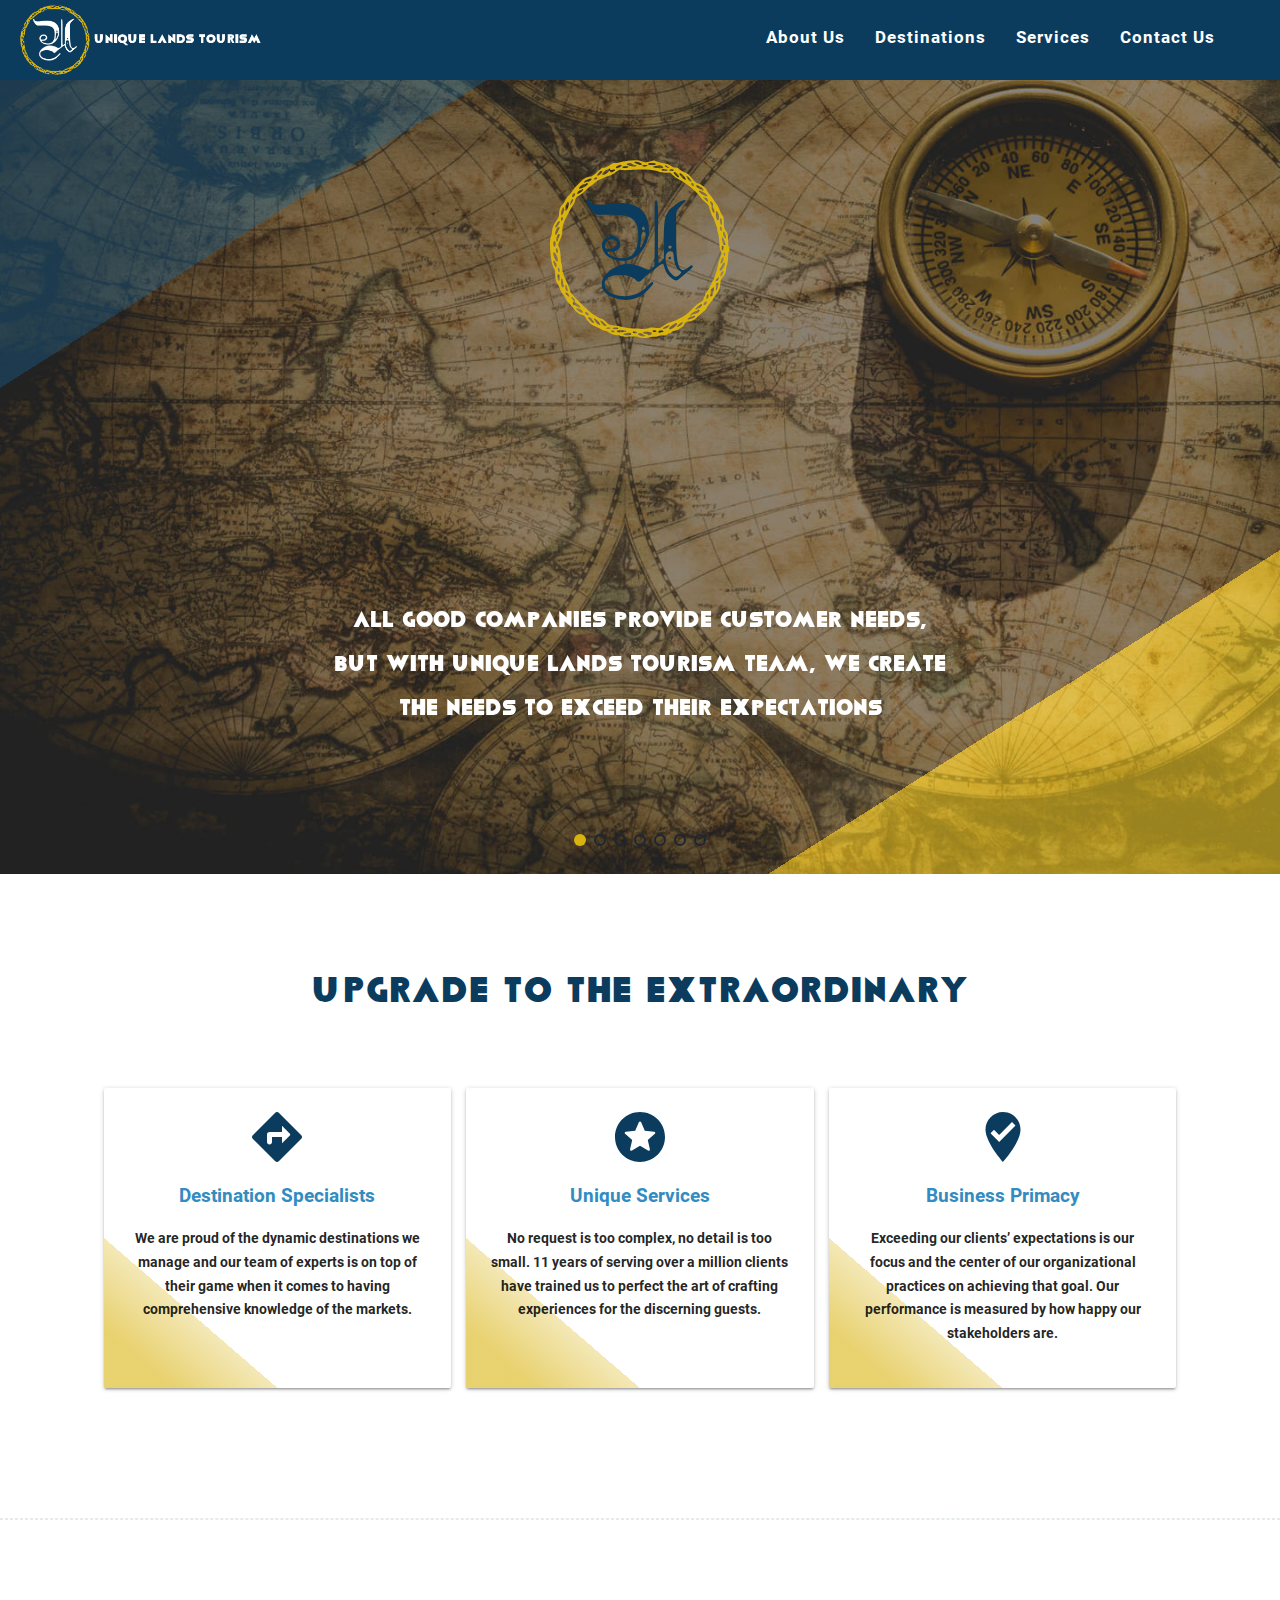
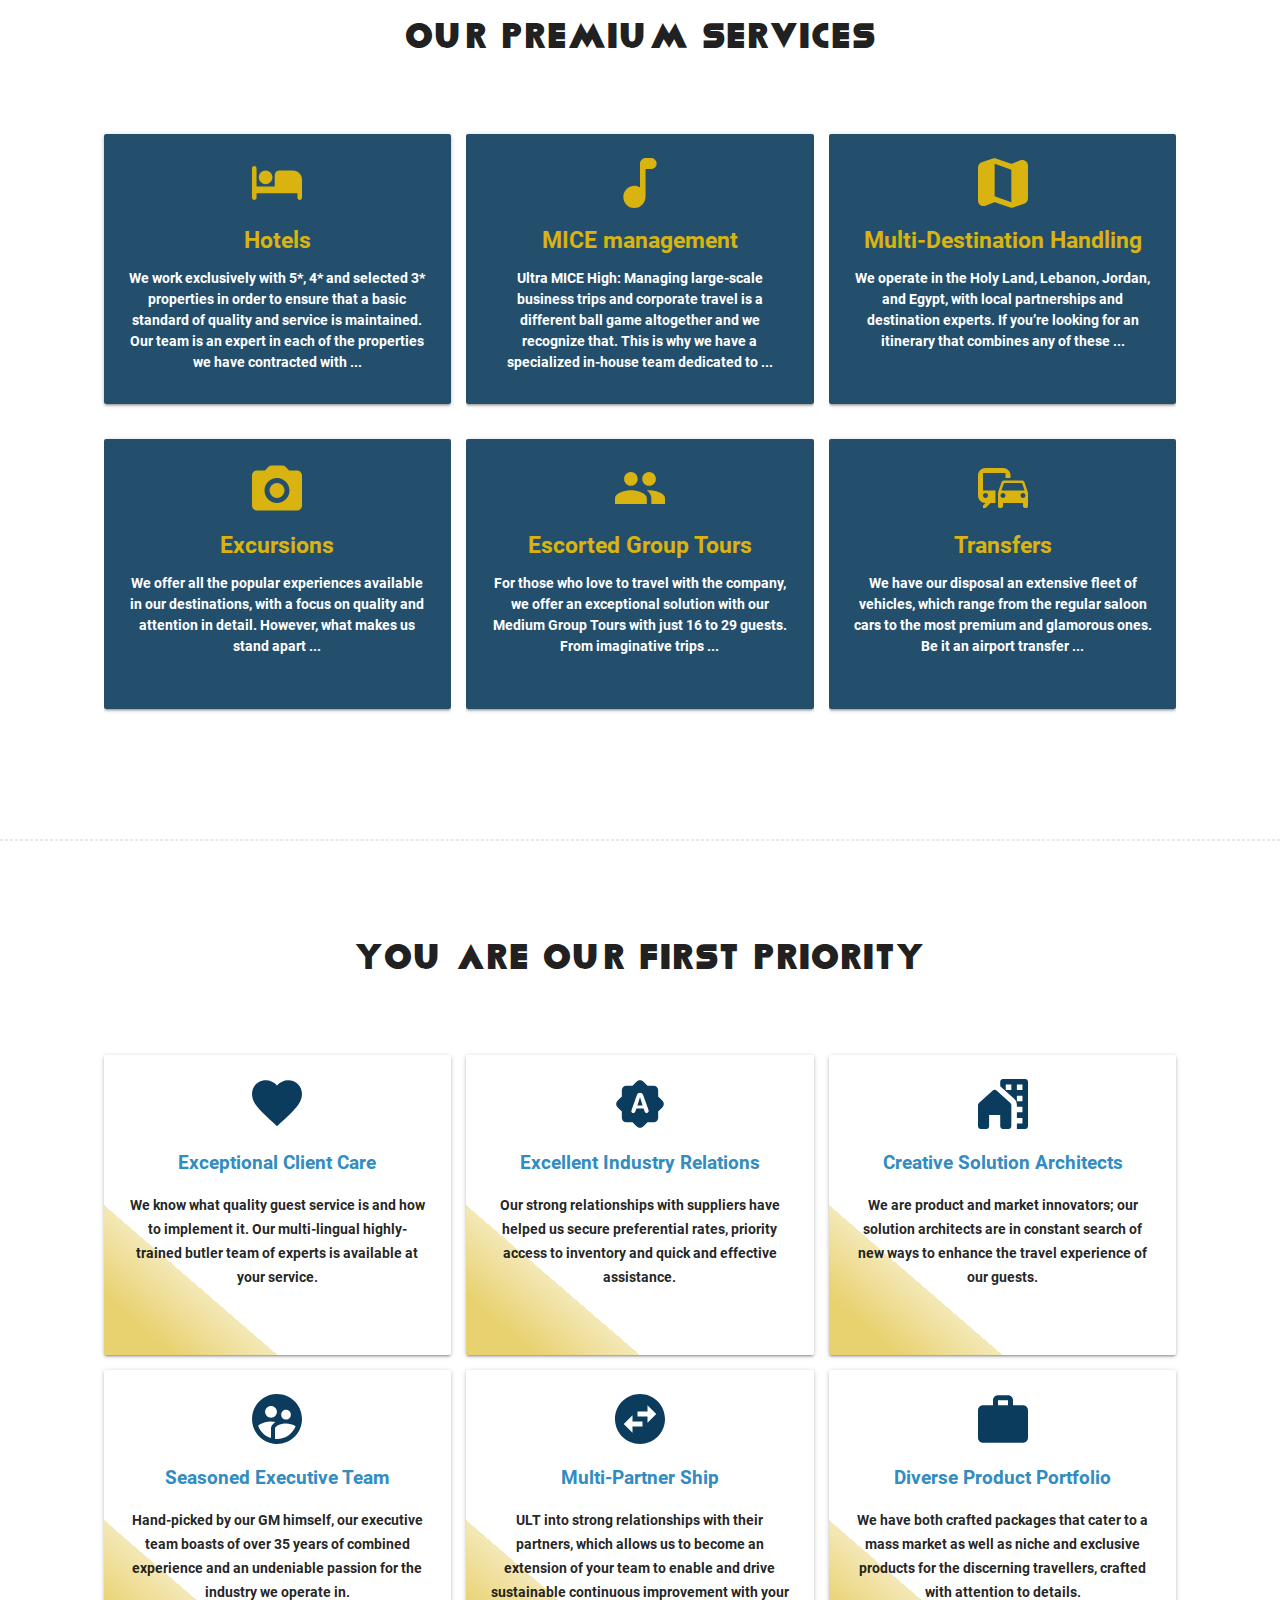
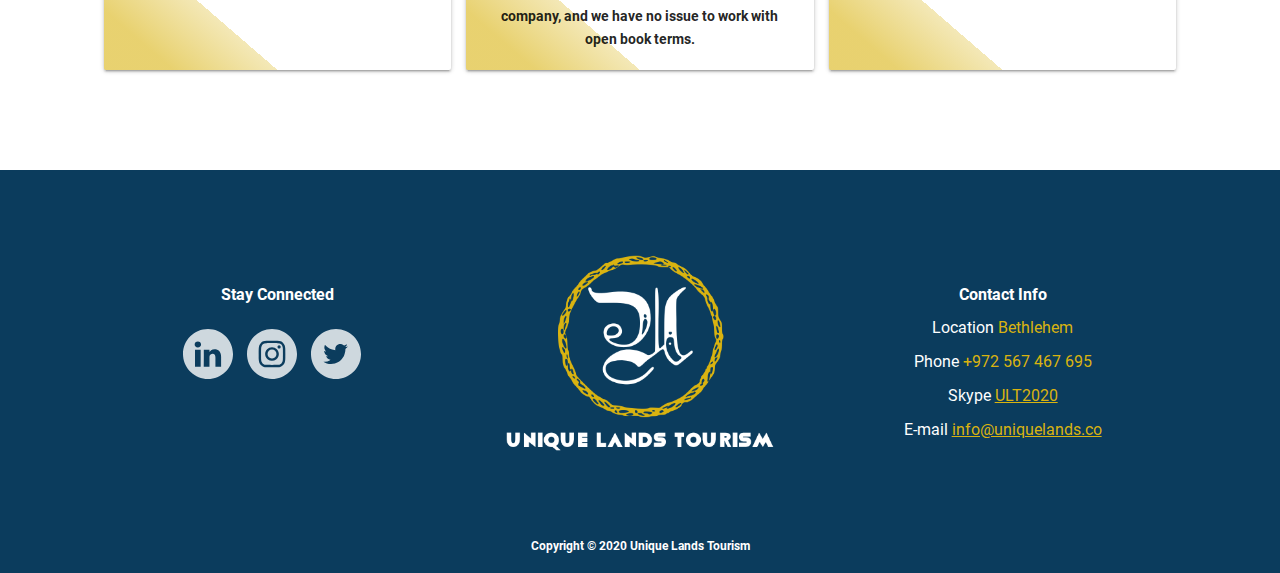
==== commit a809fc8e: "bug fixes, SEO improvements" ====
--- a/docs/index.html
+++ b/docs/index.html
@@ -1,4 +1,5 @@
-<!doctype html> <html lang=en-US> <head> <meta charset=utf-8 /> <meta name=description content="unique-lands tourism travel middle-east"/> <meta name=keywords content="unique-lands tourism travel middle-east"/> <meta name=author content="Zaid Ali"/> <meta http-equiv=X-UA-Compatible content="IE=edge"/> <meta name=viewport content="width=device-width,initial-scale=1"/> <title>Unique Lands Tourism</title> <link href="app-5ded2619148eac92b7d7.css" rel="stylesheet"><link rel="shortcut icon" href="assets/images/favicon/favicon.ico">
+<!doctype html> <html lang=en-US> <head> <meta charset=utf-8 /> <meta name=description content="Our Vision is to lead the market in experiential travel by adapting to the evolving consumer attitudes through
+  constant innovation, thereby positioning ourselves as the luxury travel of choice in the region"/> <meta name=keywords content="unique-lands tourism travel middle-east"/> <meta name=author content="Zaid Ali"/> <meta http-equiv=X-UA-Compatible content="IE=edge"/> <meta name=viewport content="width=device-width,initial-scale=1"/> <title>Unique Lands Tourism</title> <link href="app-c5182ccb64e3dc118a1a.css" rel="stylesheet"><link rel="shortcut icon" href="assets/images/favicon/favicon.ico">
 <link rel="icon" type="image/png" sizes="16x16" href="assets/images/favicon/favicon-16x16.png">
 <link rel="icon" type="image/png" sizes="32x32" href="assets/images/favicon/favicon-32x32.png">
-<link rel="icon" type="image/png" sizes="48x48" href="assets/images/favicon/favicon-48x48.png"></head> <body> <div class=nav-activator> <div class=nav-activator__hamb> </div> </div> <div class="navigation-phone u-hidden"> <a href=index.html> <img class=navigation-phone__logo src=assets/images/logo-y-circle-text.png alt=LOGO> </a> <div class=navigation-phone__list> <a href=index.html>HOME</a> <a href=about-us.html>ABOUT US</a> <a id=nav-activate-1 href=#!>DESTINATIONS</a> <div id=nav-destinations class="navigation-phone__destinations u-hidden"> <a href=holy-land.html>HOLY LAND</a> <a href=jordan.html>JORDAN</a> <a href=lebanon.html>LEBANON</a> <a href=egypt.html>EGYPT</a> </div> <a id=nav-activate-2 href=#!>SERVICES</a> <div id=nav-services class="navigation-phone__destinations u-hidden"> <a href=wedding.html>WEDDINGS</a> <a href=mice.html>MICE</a> </div> <a id=phoneContact href=#contactUs>CONTACT US</a> </div> </div> <header> <ul id=dropdown1 class="dropdown-content dropdown"> <li><a class=dropdown__items href=holy-land.html>Holy Land</a></li> <li><a class=dropdown__items href=jordan.html>Jordan</a></li> <li><a class=dropdown__items href=lebanon.html>Lebanon</a></li> <li><a class=dropdown__items href=egypt.html>Egypt</a></li> </ul> <ul id=dropdown2 class="dropdown-content dropdown"> <li><a class=dropdown__items href=wedding.html>Weddings</a></li> <li><a class=dropdown__items href=mice.html>MICE</a></li> </ul> <div class=navbar> <nav class=navigation> <div class=nav-wrapper> <a href=index.html class=navigation__logo> <img id=headLogo class=navigation__logo--top src=assets/images/logo-y-circle-text.png alt=LOGO> <img id=navLogo class="navigation__logo--nav navigation__logo--hide" src=assets/images/logo-y-circle-nav.png alt=LOGO> </a> <ul class=right> <li><a class=navigation__link href=about-us.html>About Us</a></li> <li><a class="dropdown-trigger navigation__link" href=#! data-target=dropdown1>Destinations</a></li> <li><a class="dropdown-trigger navigation__link" href=#! data-target=dropdown2>Services</a></li> <li class=u-contact-tab><a class=navigation__link href=#contactUs>Contact Us</a></li> </ul> </div> </nav> </div> <div class="carousel carousel-slider center header"> <div class="carousel-item white-text header__hero" href=#zero!> <svg class=logo-svg xmlns=http://www.w3.org/2000/svg width=279 height=276 viewBox="0 0 279 276"> <g fill=none transform="matrix(1 0 0 -1 0 276)"> <path class=svg-circle fill=#D9B310 d="M120.542376,274.852808 C115.592376,274.102808 109.742376,272.952808 107.542376,272.202808 C105.392376,271.452808 102.342376,271.002808 100.742376,271.152808 C99.0923764,271.302808 96.4423764,270.452808 94.2423764,269.052808 C88.8423764,265.502808 83.1923764,263.052808 82.0923764,263.752808 C80.9423764,264.452808 80.6923764,264.252808 71.8923764,256.302808 C67.2923764,252.202808 64.2923764,250.252808 62.5423764,250.252808 C59.0423764,250.252808 51.6423764,246.752808 49.3923764,244.002808 C48.3923764,242.752808 45.2923764,239.752808 42.5923764,237.302808 C39.8423764,234.852808 36.6423764,231.152808 35.4423764,229.002808 C34.2423764,226.902808 31.6423764,223.552808 29.6923764,221.652808 C27.6923764,219.702808 26.0923764,217.752808 26.0923764,217.202808 C26.0923764,216.702808 25.6423764,216.252808 25.0923764,216.252808 C24.5423764,216.252808 24.0923764,215.552808 24.0923764,214.702808 C24.0923764,213.102808 20.5423764,207.552808 18.3923764,205.752808 C16.2423764,204.002808 14.0923764,197.452808 14.0923764,192.702808 C14.0923764,188.902808 13.3423764,187.052808 9.74237636,181.952808 C5.24237636,175.502808 3.09237636,169.752808 3.09237636,164.352808 C3.09237636,162.602808 2.49237636,159.952808 1.79237636,158.452808 C-2.35762364,149.952808 1.29237636,111.652808 6.69237636,107.152808 C7.69237636,106.352808 8.09237636,103.652808 8.09237636,98.3028078 C8.09237636,90.7528078 9.44237636,86.0028078 12.6423764,82.2528078 C13.3923764,81.4528078 14.6923764,78.5028078 15.5923764,75.7528078 C16.4923764,73.0028078 17.7923764,70.3028078 18.4423764,69.7528078 C20.3423764,68.0528078 23.7423764,62.8528078 24.5423764,60.4028078 C24.9423764,59.1528078 27.3923764,55.9528078 29.9423764,53.3528078 C32.4923764,50.7528078 35.9923764,46.6028078 37.6923764,44.1028078 C40.6423764,39.8028078 47.7923764,35.2528078 51.5423764,35.2528078 C52.3923764,35.2528078 53.7923764,33.8028078 54.6923764,32.0528078 C57.1423764,27.3028078 63.7923764,20.6028078 67.4423764,19.2028078 C72.4923764,17.3028078 81.1923764,12.9528078 81.6923764,12.0528078 C81.9923764,11.6028078 83.3423764,11.2528078 84.7423764,11.2528078 C86.1423764,11.2528078 88.4923764,10.4028078 89.9423764,9.35280783 C94.2923764,6.30280783 100.042376,4.25280783 104.492376,4.25280783 C106.792376,4.25280783 109.242376,3.70280783 109.892376,3.05280783 C110.642376,2.30280783 113.942376,2.00280783 119.342376,2.15280783 C134.042376,2.65280783 136.042376,2.50280783 137.642376,1.20280783 C139.492376,-0.29719217 152.542376,-0.44719217 154.392376,1.05280783 C155.042376,1.60280783 158.192376,1.95280783 161.342376,1.90280783 C164.642376,1.85280783 167.592376,2.35280783 168.292376,3.05280783 C168.942376,3.70280783 172.042376,4.25280783 175.192376,4.25280783 C178.992376,4.25280783 181.242376,4.75280783 182.092376,5.75280783 C182.792376,6.60280783 183.992376,7.25280783 184.792376,7.25280783 C185.592376,7.25280783 186.892376,7.90280783 187.742376,8.75280783 C188.542376,9.55280783 190.442376,10.5028078 191.892376,10.8028078 C198.492376,12.2528078 208.092376,18.3028078 208.092376,21.0028078 C208.092376,23.4028078 212.192376,26.2028078 214.992376,25.6028078 C216.592376,25.3028078 218.142376,25.5528078 218.542376,26.1528078 C218.892376,26.7528078 219.992376,27.2528078 220.992376,27.2528078 C221.942376,27.2528078 225.242376,29.6028078 228.342376,32.5028078 C231.442376,35.4028078 236.042376,39.4528078 238.542376,41.5528078 C241.042376,43.6528078 243.092376,46.0528078 243.092376,46.8528078 C243.092376,47.6528078 245.042376,50.4528078 247.392376,53.0528078 C249.742376,55.6528078 252.542376,59.4528078 253.642376,61.5528078 C254.692376,63.6528078 256.942376,67.0028078 258.592376,69.0528078 C262.392376,73.7028078 264.042376,78.4028078 264.092376,84.8528078 C264.092376,88.8528078 264.642376,90.5528078 266.642376,92.8528078 C270.542376,97.2528078 273.092376,102.752808 273.092376,106.752808 C273.092376,108.702808 273.792376,111.952808 274.592376,113.902808 C275.492376,116.052808 276.092376,120.652808 276.092376,125.302808 C276.092376,129.602808 276.542376,133.402808 277.092376,133.752808 C277.642376,134.102808 278.092376,135.902808 278.092376,137.752808 C278.092376,139.602808 277.642376,141.402808 277.092376,141.752808 C276.542376,142.102808 276.092376,146.502808 276.092376,151.552808 C276.042376,160.152808 275.842376,161.052808 272.842376,165.752808 C269.992376,170.252808 269.642376,171.552808 269.492376,179.052808 C269.392376,184.402808 268.842376,187.952808 267.942376,189.052808 C265.842376,191.652808 263.492376,196.302808 262.092376,200.602808 C261.442376,202.702808 259.642376,205.852808 258.092376,207.602808 C256.592376,209.352808 254.342376,212.652808 253.142376,214.952808 C251.892376,217.302808 249.142376,221.052808 246.992376,223.352808 C244.842376,225.652808 243.092376,228.052808 243.092376,228.702808 C243.092376,231.202808 234.942376,238.102808 230.392376,239.402808 C226.642376,240.502808 224.792376,242.002808 220.292376,247.402808 C216.492376,252.052808 213.442376,254.702808 210.192376,256.102808 C204.292376,258.702808 199.792376,261.402808 198.792376,263.002808 C198.342376,263.702808 196.542376,264.252808 194.742376,264.252808 C192.942376,264.252808 191.042376,264.652808 190.542376,265.152808 C187.992376,267.602808 180.142376,270.952808 176.592376,271.102808 C172.592376,271.302808 167.592376,272.652808 163.392376,274.502808 C162.192376,275.052808 160.192376,275.252808 158.892376,274.902808 C147.542376,272.002808 146.492376,271.902808 143.092376,273.602808 C138.392376,275.952808 131.142376,276.352808 120.542376,274.852808 Z M139.492376,271.602808 C143.292376,269.802808 143.342376,268.252808 139.692376,268.252808 C137.192376,268.252808 131.492376,270.802808 130.542376,272.302808 C129.592376,273.852808 135.792376,273.352808 139.492376,271.602808 Z M127.642376,269.802808 C128.742376,268.952808 130.592376,268.302808 131.842376,268.302808 C134.592376,268.252808 134.792376,266.602808 132.192376,265.802808 C128.342376,264.552808 116.142376,268.952808 119.592376,270.302808 C122.742376,271.552808 125.542376,271.402808 127.642376,269.802808 Z M164.092376,269.752808 C164.092376,268.602808 162.742376,268.252808 158.092376,268.252808 C152.542376,268.252808 151.092376,268.902808 152.742376,270.602808 C154.192376,272.052808 164.092376,271.302808 164.092376,269.752808 Z M111.092376,267.202808 C111.092376,266.102808 105.742376,263.252808 103.642376,263.252808 C100.692376,263.252808 102.092376,266.052808 105.842376,267.552808 C109.592376,269.052808 111.092376,268.952808 111.092376,267.202808 Z M151.092376,267.802808 C151.092376,266.652808 146.842376,265.202808 145.042376,265.752808 C141.742376,266.802808 142.892376,268.252808 147.092376,268.252808 C149.292376,268.252808 151.092376,268.052808 151.092376,267.802808 Z M174.092376,266.302808 C177.492376,263.652808 175.042376,262.752808 166.842376,263.602808 C158.642376,264.502808 157.542376,265.602808 163.942376,266.602808 C165.792376,266.852808 167.542376,267.352808 167.842376,267.702808 C168.942376,268.802808 171.592376,268.202808 174.092376,266.302808 Z M183.592376,264.752808 C185.542376,263.202808 185.542376,263.152808 183.092376,263.802808 C180.192376,264.602808 178.092376,266.102808 178.092376,267.402808 C178.092376,268.452808 180.492376,267.252808 183.592376,264.752808 Z M121.542376,265.302808 C122.242376,264.152808 115.742376,262.802808 113.592376,263.602808 C112.792376,263.952808 112.092376,264.652808 112.092376,265.202808 C112.092376,266.502808 120.742376,266.602808 121.542376,265.302808 Z M97.1423764,260.902808 C101.942376,261.652808 102.192376,260.402808 97.8923764,257.952808 C94.7923764,256.152808 94.6423764,256.152808 93.3423764,257.952808 C92.1423764,259.552808 91.8423764,259.552808 90.7923764,258.252808 C87.4923764,254.152808 81.0923764,251.052808 81.0923764,253.552808 C81.0923764,255.652808 86.8423764,261.252808 88.9923764,261.252808 C90.0923764,261.252808 91.3423764,261.802808 91.7423764,262.502808 C92.3423764,263.402808 92.6423764,263.302808 92.8923764,262.002808 C93.1923764,260.552808 93.9423764,260.352808 97.1423764,260.902808 Z M180.192376,261.252808 C181.242376,261.252808 182.092376,260.802808 182.092376,260.252808 C182.092376,259.702808 180.092376,259.252808 177.592376,259.252808 C175.142376,259.252808 173.092376,259.652808 173.092376,260.152808 C173.092376,261.352808 175.242376,262.202808 176.942376,261.652808 C177.642376,261.452808 179.142376,261.252808 180.192376,261.252808 Z M191.792376,259.902808 C191.542376,259.252808 190.092376,258.902808 188.492376,259.102808 C185.192376,259.452808 184.692376,259.752808 185.442376,261.002808 C186.242376,262.302808 192.242376,261.252808 191.792376,259.902808 Z M118.092376,260.052808 C138.342376,262.152808 163.642376,260.902808 168.542376,257.602808 C169.792376,256.752808 173.492376,256.252808 178.592376,256.252808 L186.692376,256.252808 L190.642376,252.152808 C192.792376,249.952808 197.442376,246.752808 200.892376,245.152808 C210.992376,240.402808 229.242376,225.002808 233.942376,217.252808 C234.892376,215.702808 237.992376,212.602808 240.842376,210.352808 C244.042376,207.802808 246.292376,205.202808 246.642376,203.502808 C247.942376,197.702808 250.492376,190.652808 252.142376,188.252808 C253.092376,186.902808 254.642376,183.302808 255.592376,180.252808 C256.542376,177.252808 257.742376,173.952808 258.192376,173.002808 C258.692376,172.052808 259.092376,170.152808 259.092376,168.802808 C259.092376,167.402808 259.742376,164.602808 260.542376,162.502808 C261.292376,160.452808 262.142376,154.252808 262.342376,148.752808 C262.642376,141.952808 263.342376,137.552808 264.542376,135.002808 C266.292376,131.352808 266.292376,131.102808 264.042376,125.652808 C261.942376,120.402808 260.642376,115.602808 259.442376,108.752808 C259.192376,107.102808 258.592376,104.852808 258.142376,103.752808 C257.742376,102.652808 256.842376,99.9528078 256.142376,97.7528078 C254.492376,92.3528078 252.242376,87.4528078 251.042376,86.7528078 C250.542376,86.4028078 250.092376,85.2528078 250.092376,84.2028078 C250.092376,83.1028078 249.642376,82.2528078 249.092376,82.2528078 C248.542376,82.2528078 248.092376,81.5528078 248.092376,80.7528078 C248.092376,79.0028078 243.292376,71.3528078 241.092376,69.5528078 C240.292376,68.8528078 239.942376,68.3028078 240.392376,68.3028078 C240.792376,68.2528078 240.442376,66.9028078 239.592376,65.2028078 C238.692376,63.5528078 238.242376,61.8528078 238.492376,61.4028078 C239.142376,60.4028078 234.392376,55.2528078 232.792376,55.2528078 C231.392376,55.2028078 226.792376,51.8028078 223.692376,48.4528078 C217.642376,42.0028078 213.892376,38.4528078 209.942376,35.6528078 C203.442376,31.0528078 188.742376,24.3028078 185.092376,24.2528078 C184.242376,24.2528078 180.592376,22.2528078 176.992376,19.8528078 L170.392376,15.4028078 L162.392376,15.9528078 C156.942376,16.3528078 154.142376,16.1528078 153.692376,15.4028078 C152.142376,12.9528078 118.442376,14.5028078 111.592376,17.3028078 C108.942376,18.4028078 99.4423764,19.9528078 95.2423764,19.9528078 C93.1923764,19.9528078 91.0923764,20.8028078 89.7423764,22.1528078 C84.5423764,27.4028078 80.5923764,30.2528078 78.4923764,30.2528078 C77.2423764,30.2528078 75.9423764,30.7028078 75.5923764,31.2528078 C75.2423764,31.8028078 73.5423764,32.9528078 71.7923764,33.7528078 C67.0423764,36.0028078 62.4923764,39.5528078 54.6423764,47.1528078 C38.6923764,62.7028078 31.0923764,70.9528078 31.0923764,72.8028078 C31.0423764,75.5528078 28.7423764,81.6028078 24.6423764,89.6028078 C22.6923764,93.4028078 21.0923764,97.5528078 21.0923764,98.8028078 C21.0923764,100.102808 20.6423764,101.402808 20.0923764,101.752808 C19.5423764,102.102808 19.0923764,104.602808 19.0923764,107.352808 C19.0923764,110.152808 18.5923764,113.302808 18.0423764,114.352808 C17.4423764,115.452808 16.8423764,119.802808 16.6423764,124.052808 C16.2423764,133.452808 15.2423764,139.052808 13.3923764,141.902808 C12.1923764,143.752808 12.2923764,144.652808 14.3923764,149.402808 C18.0423764,157.602808 19.0923764,161.452808 19.0923764,166.802808 C19.1423764,172.452808 21.8923764,181.752808 25.2423764,187.252808 C25.7423764,188.102808 27.4923764,191.452808 29.0923764,194.752808 C30.7423764,198.052808 33.3923764,202.502808 34.9423764,204.652808 C36.5423764,206.852808 38.4423764,210.802808 39.1423764,213.502808 C40.3423764,217.902808 40.9923764,218.702808 45.3923764,220.902808 C48.0923764,222.302808 52.9423764,226.052808 56.0923764,229.352808 C59.2423764,232.602808 62.1423764,235.252808 62.4923764,235.252808 C62.8923764,235.252808 63.7423764,235.702808 64.3923764,236.252808 C71.4423764,242.052808 75.7423764,245.252808 76.5923764,245.252808 C77.1923764,245.252808 80.2423764,246.602808 83.4423764,248.252808 C86.5923764,249.902808 89.8923764,251.252808 90.6923764,251.252808 C92.8423764,251.252808 98.9923764,254.552808 103.492376,258.152808 C106.892376,260.902808 107.792376,261.152808 111.492376,260.502808 C113.742376,260.102808 116.742376,259.902808 118.092376,260.052808 Z M81.0923764,258.702808 C81.0923764,257.452808 77.6423764,253.102808 75.9423764,252.152808 C72.2923764,250.202808 71.8423764,252.402808 75.1923764,255.852808 C78.0923764,258.852808 81.0923764,260.302808 81.0923764,258.702808 Z M197.192376,254.352808 C200.292376,251.202808 200.892376,249.252808 198.792376,249.252808 C197.042376,249.252808 190.842376,255.702808 191.742376,256.552808 C192.992376,257.802808 194.192376,257.302808 197.192376,254.352808 Z M205.992376,252.652808 C207.692376,251.252808 209.092376,249.452808 209.092376,248.652808 C209.092376,247.902808 209.542376,247.252808 210.092376,247.252808 C210.642376,247.252808 211.092376,246.802808 211.092376,246.252808 C211.092376,244.102808 208.142376,245.452808 204.242376,249.352808 C198.542376,255.002808 200.042376,257.702808 205.992376,252.652808 Z M216.492376,247.352808 C218.992376,244.802808 219.892376,243.252808 219.142376,242.752808 C217.742376,241.902808 215.242376,244.052808 212.792376,248.202808 C210.292376,252.402808 211.942376,252.052808 216.492376,247.352808 Z M71.8923764,246.602808 C70.9423764,245.652808 69.5423764,245.252808 68.5923764,245.602808 C67.0923764,246.202808 67.1923764,246.502808 69.2423764,248.202808 C72.0923764,250.502808 74.3923764,249.152808 71.8923764,246.602808 Z M64.1423764,245.302808 C63.0423764,243.302808 59.3923764,241.602808 58.3423764,242.652808 C58.0423764,243.002808 56.6923764,242.552808 55.4423764,241.752808 C53.3923764,240.402808 53.0923764,240.402808 53.0923764,241.652808 C53.0923764,243.352808 54.2923764,244.252808 58.5923764,245.902808 C63.5923764,247.752808 65.3423764,247.602808 64.1423764,245.302808 Z M58.8923764,238.702808 C58.3423764,236.052808 45.0923764,229.502808 45.0923764,231.852808 C45.0923764,234.002808 50.1923764,238.202808 52.7923764,238.202808 C53.9923764,238.252808 55.2423764,238.702808 55.5923764,239.252808 C56.5923764,240.852808 59.2923764,240.402808 58.8923764,238.702808 Z M222.592376,238.152808 C222.992376,237.052808 222.992376,235.852808 222.692376,235.502808 C221.842376,234.652808 218.042376,238.352808 218.692376,239.402808 C219.642376,241.002808 221.942376,240.252808 222.592376,238.152808 Z M231.692376,235.202808 C237.192376,232.102808 240.192376,228.252808 237.092376,228.252808 C236.542376,228.252808 236.092376,228.702808 236.092376,229.252808 C236.092376,229.802808 235.342376,230.252808 234.392376,230.252808 C232.142376,230.252808 226.092376,234.452808 226.092376,236.002808 C226.092376,237.752808 227.492376,237.552808 231.692376,235.202808 Z M48.5423764,226.602808 C44.6423764,223.202808 42.0923764,222.302808 42.0923764,224.402808 C42.0923764,226.302808 45.2423764,229.252808 47.1923764,229.252808 C48.1923764,229.252808 49.2423764,229.702808 49.5923764,230.252808 C49.9423764,230.852808 50.6923764,231.002808 51.2923764,230.652808 C51.8923764,230.252808 50.6923764,228.552808 48.5423764,226.602808 Z M239.792376,224.752808 C243.592376,221.602808 244.092376,221.052808 243.542376,220.202808 C242.192376,217.952808 231.092376,224.702808 231.092376,227.752808 C231.092376,229.252808 236.642376,227.352808 239.792376,224.752808 Z M39.0923764,223.202808 C39.0923764,221.152808 36.9923764,218.252808 35.5423764,218.252808 C33.8423764,218.252808 33.6923764,219.652808 35.1423764,222.302808 C36.2423764,224.352808 39.0923764,225.002808 39.0923764,223.202808 Z M240.892376,217.602808 C241.992376,218.302808 245.092376,214.702808 245.092376,212.752808 C245.092376,210.502808 244.142376,210.902808 240.442376,214.702808 C237.092376,218.152808 235.842376,220.552808 238.542376,218.302808 C239.342376,217.602808 240.392376,217.302808 240.892376,217.602808 Z M36.0423764,213.502808 C36.0423764,212.552808 34.8423764,210.402808 33.4423764,208.752808 L30.8923764,205.752808 L31.4923764,209.152808 C32.3923764,214.252808 36.1423764,217.802808 36.0423764,213.502808 Z M252.542376,208.402808 C252.892376,207.352808 252.842376,205.802808 252.492376,204.902808 C252.142376,204.002808 252.592376,202.152808 253.492376,200.802808 C255.292376,198.052808 255.592376,194.702808 254.142376,193.752808 C252.842376,192.952808 249.842376,200.252808 250.492376,202.652808 C250.742376,203.702808 250.342376,205.802808 249.542376,207.352808 C248.742376,208.902808 248.092376,210.652808 248.092376,211.252808 C248.092376,212.952808 251.842376,210.552808 252.542376,208.402808 Z M29.0923764,207.802808 C29.0923764,204.302808 26.3423764,197.252808 24.9923764,197.252808 C22.6923764,197.252808 23.2423764,204.902808 25.8923764,209.002808 C27.9423764,212.202808 29.0923764,211.802808 29.0923764,207.802808 Z M22.0923764,198.652808 C22.0923764,196.052808 19.2923764,190.252808 18.0423764,190.252808 C16.8423764,190.252808 16.8423764,195.752808 18.0423764,198.002808 C18.5423764,198.952808 19.2423764,200.652808 19.5923764,201.702808 C20.3423764,204.152808 22.0423764,202.052808 22.0923764,198.652808 Z M260.342376,194.152808 C262.292376,190.752808 262.692376,183.752808 261.042376,182.702808 C259.042376,181.452808 257.142376,185.652808 257.142376,191.502808 C257.092376,198.002808 257.792376,198.602808 260.342376,194.152808 Z M20.0923764,185.352808 C20.0923764,184.352808 19.4423764,182.952808 18.5923764,182.252808 C17.2923764,181.202808 17.0923764,181.452808 17.0923764,184.152808 C17.0923764,186.252808 17.5923764,187.252808 18.5923764,187.252808 C19.4423764,187.252808 20.0923764,186.402808 20.0923764,185.352808 Z M266.392376,181.702808 C266.992376,178.002808 266.442376,175.252808 265.092376,175.252808 C264.692376,175.252808 264.092376,177.102808 263.792376,179.352808 C262.842376,186.502808 265.292376,188.702808 266.392376,181.702808 Z M15.0923764,179.602808 C15.0923764,177.852808 10.2423764,171.252808 8.99237636,171.252808 C7.34237636,171.252808 8.09237636,174.052808 10.7423764,178.102808 C13.3423764,182.052808 15.0923764,182.702808 15.0923764,179.602808 Z M14.8923764,171.002808 C15.0423764,170.152808 13.6923764,167.052808 11.8923764,164.102808 L8.59237636,158.752808 L8.29237636,162.002808 C7.74237636,167.802808 13.8923764,176.202808 14.8923764,171.002808 Z M266.342376,169.852808 C266.592376,168.502808 266.442376,166.802808 265.992376,166.102808 C264.942376,164.402808 262.592376,169.552808 263.442376,171.752808 C264.292376,173.902808 265.742376,172.902808 266.342376,169.852808 Z M271.892376,159.952808 C272.692376,157.352808 273.092376,154.902808 272.692376,154.502808 C271.392376,153.202808 268.142376,158.652808 268.092376,162.102808 C268.092376,166.802808 270.042376,165.652808 271.892376,159.952808 Z M15.0923764,159.852808 C15.0923764,159.102808 14.4423764,157.202808 13.5923764,155.602808 C12.7923764,154.052808 12.0923764,151.952808 12.0923764,151.002808 C12.0923764,150.052808 11.6423764,149.252808 11.0923764,149.252808 C9.29237636,149.252808 9.39237636,155.452808 11.2423764,159.002808 C12.5423764,161.502808 15.0923764,162.052808 15.0923764,159.852808 Z M271.592376,147.202808 C272.142376,144.652808 271.942376,144.252808 270.192376,144.252808 C268.892376,144.252808 268.092376,144.902808 268.092376,145.952808 C268.092376,146.852808 267.592376,149.052808 266.942376,150.802808 C266.292376,152.552808 266.092376,154.852808 266.492376,155.852808 C267.342376,158.002808 270.342376,152.902808 271.592376,147.202808 Z M8.44237636,148.052808 C9.19237636,145.102808 8.14237636,141.052808 6.74237636,141.552808 C5.44237636,141.952808 4.64237636,146.652808 5.49237636,148.852808 C6.29237636,150.952808 7.79237636,150.552808 8.44237636,148.052808 Z M269.092376,140.252808 C269.092376,137.502808 267.992376,135.202808 266.992376,135.802808 C265.942376,136.452808 265.792376,141.602808 266.742376,142.552808 C267.742376,143.602808 269.092376,142.302808 269.092376,140.252808 Z M12.1423764,136.202808 C12.4923764,134.852808 12.5423764,133.202808 12.2923764,132.452808 C11.4923764,130.202808 9.09237636,133.202808 9.09237636,136.452808 C9.09237636,140.002808 11.2423764,139.802808 12.1423764,136.202808 Z M10.0923764,128.202808 C12.3423764,123.802808 12.7923764,117.852808 10.8423764,118.502808 C9.04237636,119.052808 5.29237636,126.302808 5.19237636,129.352808 C4.99237636,134.552808 7.09237636,134.102808 10.0923764,128.202808 Z M271.592376,129.402808 C271.592376,126.352808 269.642376,126.652808 269.242376,129.852808 C269.042376,131.652808 269.342376,132.352808 270.242376,132.052808 C270.992376,131.802808 271.592376,130.602808 271.592376,129.402808 Z M269.042376,122.502808 C269.042376,119.952808 266.142376,115.252808 264.592376,115.252808 C263.842376,115.252808 264.492376,118.552808 266.092376,122.702808 C267.342376,126.052808 269.092376,125.952808 269.042376,122.502808 Z M8.09237636,117.652808 C8.09237636,116.902808 8.54237636,116.252808 9.09237636,116.252808 C9.64237636,116.252808 10.0923764,114.702808 10.0923764,112.752808 C10.0923764,108.202808 8.89237636,108.302808 6.79237636,113.102808 C4.64237636,117.902808 4.59237636,120.402808 6.59237636,119.602808 C7.44237636,119.302808 8.09237636,118.402808 8.09237636,117.652808 Z M271.092376,115.102808 C271.092376,112.002808 266.492376,104.602808 264.242376,104.002808 C261.942376,103.402808 262.392376,106.302808 265.242376,110.402808 C266.242376,111.852808 267.092376,113.452808 267.092376,113.952808 C267.092376,115.052808 269.192376,117.252808 270.292376,117.252808 C270.742376,117.252808 271.092376,116.302808 271.092376,115.102808 Z M14.8923764,105.302808 C15.1423764,102.952808 14.8923764,102.152808 13.8923764,102.452808 C13.1923764,102.702808 12.4423764,104.402808 12.2923764,106.202808 C12.0423764,108.552808 12.2923764,109.352808 13.2923764,109.052808 C13.9923764,108.802808 14.7423764,107.102808 14.8923764,105.302808 Z M269.092376,102.802808 C269.092376,101.502808 265.592376,95.2528078 264.892376,95.2528078 C263.742376,95.2528078 263.892376,99.0028078 265.142376,101.302808 C266.042376,103.002808 269.092376,104.102808 269.092376,102.802808 Z M14.4923764,97.6528078 C16.0923764,93.4528078 14.5923764,85.8528078 12.7923764,89.0028078 C11.3423764,91.5028078 11.0423764,99.2528078 12.4423764,99.2528078 C13.2423764,99.2528078 14.1423764,98.5528078 14.4923764,97.6528078 Z M262.092376,92.9028078 C262.092376,92.2028078 260.992376,90.5528078 259.592376,89.2528078 C256.592376,86.4028078 255.842376,89.2028078 258.742376,92.4028078 C260.692376,94.5528078 262.092376,94.8028078 262.092376,92.9028078 Z M20.0923764,86.1528078 C20.0923764,84.1028078 20.5923764,82.2528078 21.2423764,82.0528078 C21.9923764,81.8028078 22.0923764,81.1028078 21.4923764,80.0028078 C19.1923764,75.9028078 16.7423764,80.6528078 16.9923764,88.7528078 C17.1923764,95.0028078 20.0923764,92.5528078 20.0923764,86.1528078 Z M261.092376,84.3528078 C261.092376,81.5528078 258.642376,73.4028078 257.942376,73.8528078 C256.942376,74.4528078 256.792376,83.6028078 257.742376,84.6028078 C258.742376,85.5528078 261.092376,85.4028078 261.092376,84.3528078 Z M26.7423764,77.5028078 C27.9423764,72.4028078 27.8423764,71.6528078 26.0923764,72.7528078 C24.3923764,73.8028078 23.1423764,77.7528078 23.7923764,80.1528078 C24.6423764,83.4528078 25.5423764,82.6528078 26.7423764,77.5028078 Z M253.392376,72.0528078 C251.692376,64.7528078 251.442376,64.2528078 249.442376,64.2528078 C248.442376,64.2528078 248.092376,64.8028078 248.492376,65.8528078 C248.842376,66.7028078 249.092376,69.1528078 249.092376,71.3028078 C249.092376,74.0028078 249.742376,75.8028078 251.242376,77.2028078 C254.492376,80.2028078 254.992376,78.9528078 253.392376,72.0528078 Z M28.5423764,68.0528078 C30.4423764,65.3028078 30.4923764,64.2528078 28.6923764,64.2528078 C27.4923764,64.2528078 24.0923764,68.2528078 24.0923764,69.7028078 C24.0923764,71.1528078 27.1423764,70.0028078 28.5423764,68.0528078 Z M245.242376,62.6528078 C243.592376,59.0528078 241.792376,59.6028078 242.642376,63.5028078 C243.592376,68.0528078 244.242376,68.8028078 245.342376,66.7528078 C245.992376,65.6028078 245.942376,64.2028078 245.242376,62.6528078 Z M37.0423764,61.3028078 C38.1923764,60.1528078 38.7423764,58.6028078 38.4423764,57.4028078 C38.0423764,55.9528078 38.6423764,55.0028078 40.7423764,53.9528078 C44.4423764,52.0028078 47.4423764,48.6528078 46.6423764,47.3528078 C46.2423764,46.6528078 44.5423764,47.2028078 42.0423764,48.7528078 C39.8923764,50.1528078 37.6923764,51.2528078 37.1923764,51.2528078 C35.5423764,51.2528078 34.7423764,55.4028078 36.2423764,56.3528078 C37.2923764,57.0028078 37.0923764,57.6028078 35.3423764,59.2528078 C32.9923764,61.4528078 32.3923764,63.2528078 34.0923764,63.2528078 C34.6423764,63.2528078 35.9423764,62.4028078 37.0423764,61.3028078 Z M243.092376,55.4528078 C243.092376,53.3528078 241.242376,51.2528078 239.392376,51.2528078 C237.592376,51.2528078 237.742376,53.2528078 239.742376,55.4028078 C241.842376,57.7528078 243.092376,57.7528078 243.092376,55.4528078 Z M234.692376,49.7528078 C233.742376,48.3028078 232.192376,46.9028078 231.292376,46.6028078 C230.342376,46.3528078 228.742376,45.6528078 227.742376,45.1028078 C222.392376,42.2028078 226.242376,47.6028078 232.042376,51.1028078 C236.192376,53.6028078 236.942376,53.2028078 234.692376,49.7528078 Z M45.0923764,45.2528078 C48.2923764,44.3528078 51.8923764,40.7528078 50.7423764,39.5528078 C49.7423764,38.5528078 43.5423764,41.5528078 41.7923764,43.8528078 C39.7923764,46.5528078 40.0923764,46.6528078 45.0923764,45.2528078 Z M231.692376,43.1028078 C232.742376,41.3528078 227.442376,37.2528078 224.092376,37.2528078 C222.542376,37.2528078 220.492376,36.5028078 219.592376,35.6528078 C218.742376,34.7528078 217.742376,34.3028078 217.392376,34.6028078 C216.292376,35.7028078 223.042376,41.3028078 226.092376,41.9028078 C227.742376,42.2528078 229.092376,42.9028078 229.092376,43.4028078 C229.092376,44.6528078 230.842376,44.4528078 231.692376,43.1028078 Z M58.5423764,38.7028078 C60.3923764,36.8028078 60.5423764,35.2528078 58.8423764,35.3028078 C57.0923764,35.3528078 54.0923764,37.7528078 54.0923764,39.1028078 C54.0923764,40.7528078 56.6923764,40.5028078 58.5423764,38.7028078 Z M223.592376,31.9528078 C220.492376,30.1528078 213.942376,28.0528078 213.342376,28.6528078 C212.342376,29.6528078 217.292376,33.2528078 219.692376,33.2528078 C220.942376,33.2528078 222.292376,33.7528078 222.642376,34.3528078 C223.142376,35.1028078 223.642376,35.1028078 224.442376,34.2528078 C225.292376,33.4028078 225.092376,32.8528078 223.592376,31.9528078 Z M65.2923764,28.7028078 C65.8923764,27.3528078 66.7923764,26.2528078 67.2423764,26.2528078 C67.6923764,26.2528078 68.0923764,25.6028078 68.0923764,24.7528078 C68.0923764,23.9528078 67.5923764,23.2528078 67.0423764,23.2528078 C65.8923764,23.2528078 59.0923764,30.0528078 59.0923764,31.2028078 C59.0923764,34.2028078 63.6423764,32.3528078 65.2923764,28.7028078 Z M74.3923764,26.3528078 C79.3423764,21.1528078 79.1923764,18.5028078 74.1423764,21.2028078 C72.5923764,22.0528078 68.0923764,28.4528078 68.0923764,29.8028078 C68.0923764,31.4028078 71.2423764,29.6528078 74.3923764,26.3528078 Z M84.0923764,23.3528078 C88.0923764,19.8528078 88.3923764,19.3528078 86.6923764,18.6528078 C85.2423764,18.1028078 83.9923764,18.8028078 81.4423764,21.5528078 C75.4923764,28.0528078 77.2923764,29.2528078 84.0923764,23.3528078 Z M203.242376,20.0528078 C200.392376,17.5528078 197.092376,16.3528078 197.092376,17.8028078 C197.092376,18.7028078 201.492376,22.9528078 203.592376,24.0528078 C206.992376,25.8528078 206.742376,23.2028078 203.242376,20.0528078 Z M197.092376,22.2528078 C197.092376,19.0528078 187.442376,12.3028078 184.992376,13.8028078 C183.692376,14.6028078 185.492376,16.8028078 190.492376,20.4028078 C194.492376,23.3028078 197.092376,24.0528078 197.092376,22.2528078 Z M183.242376,17.2528078 C180.392376,14.5028078 175.092376,13.1028078 175.092376,15.0528078 C175.092376,16.0528078 183.042376,20.2028078 184.992376,20.2528078 C185.792376,20.2528078 185.042376,18.9528078 183.242376,17.2528078 Z M93.8923764,15.2028078 C93.6923764,14.6028078 93.1923764,14.1528078 92.8423764,14.2028078 C92.4423764,14.2028078 90.9923764,14.2528078 89.5923764,14.2528078 C88.2423764,14.2528078 87.0923764,14.7028078 87.0923764,15.2528078 C87.0923764,15.8028078 88.6923764,16.2528078 90.6923764,16.2528078 C92.7923764,16.2528078 94.0923764,15.8028078 93.8923764,15.2028078 Z M105.542376,15.3528078 C105.842376,14.9028078 105.242376,14.2528078 104.192376,14.0028078 C101.692376,13.3528078 97.0923764,14.2528078 97.0923764,15.3528078 C97.0923764,16.5028078 104.792376,16.5028078 105.542376,15.3528078 Z M99.0923764,10.7528078 C100.892376,8.60280783 99.8423764,8.00280783 96.4923764,9.30280783 C94.2423764,10.1528078 93.9423764,10.5528078 95.1423764,11.3028078 C97.1423764,12.5528078 97.6423764,12.5028078 99.0923764,10.7528078 Z M117.542376,11.3528078 C120.242376,10.3028078 118.442376,9.50280783 111.542376,8.80280783 C105.492376,8.15280783 102.292376,9.10280783 103.542376,11.1528078 C104.292376,12.4028078 114.492376,12.5528078 117.542376,11.3528078 Z M164.842376,10.5028078 C165.092376,9.70280783 164.192376,9.25280783 162.192376,9.25280783 C160.042376,9.25280783 159.092376,9.75280783 159.092376,10.8028078 C159.092376,12.7028078 164.192376,12.4528078 164.842376,10.5028078 Z M175.042376,11.3028078 C175.892376,10.8028078 176.342376,10.2028078 176.042376,9.95280783 C174.942376,9.00280783 169.192376,7.45280783 168.692376,8.00280783 C167.392376,9.30280783 168.242376,11.1528078 170.342376,11.5528078 C171.592376,11.8028078 172.842376,12.0528078 173.092376,12.1028078 C173.392376,12.1528078 174.242376,11.8028078 175.042376,11.3028078 Z M133.492376,9.65280783 C136.092376,8.65280783 135.292376,7.25280783 132.142376,7.25280783 C129.192376,7.25280783 127.592376,8.40280783 128.792376,9.60280783 C129.592376,10.4028078 131.442376,10.4528078 133.492376,9.65280783 Z M157.492376,8.20280783 C158.742376,7.00280783 156.292376,4.25280783 154.042376,4.25280783 C153.042376,4.25280783 151.942376,4.70280783 151.592376,5.25280783 C151.242376,5.80280783 149.692376,6.25280783 148.092376,6.25280783 C144.792376,6.25280783 143.142376,8.05280783 145.192376,9.40280783 C146.792376,10.4028078 156.092376,9.50280783 157.492376,8.20280783 Z M124.992376,7.35280783 C128.792376,4.95280783 119.842376,3.10280783 114.592376,5.20280783 C112.842376,5.90280783 113.042376,6.15280783 116.092376,7.05280783 C120.542376,8.35280783 123.242376,8.45280783 124.992376,7.35280783 Z M143.092376,6.45280783 C143.092376,6.00280783 144.342376,5.15280783 145.842376,4.60280783 C148.342376,3.65280783 148.392376,3.45280783 146.692376,2.75280783 C144.542376,1.80280783 136.942376,4.25280783 136.342376,6.05280783 C136.042376,6.85280783 137.192376,7.25280783 139.492376,7.25280783 C141.492376,7.25280783 143.092376,6.90280783 143.092376,6.45280783 Z"/> <g fill=#0B3C5D transform="translate(57 59)"> <path class=svg-u-letter d="M0.622864833,156.596679 C-3.02713517,152.246679 10.2728648,132.096679 16.9228648,131.896679 C18.0228648,131.846679 27.9228648,131.896679 38.8228648,131.946679 C70.5228648,132.146679 79.9728648,124.546679 79.9228648,98.9466794 C79.8728648,72.2466794 66.4228648,59.8966794 44.3228648,66.2966794 C32.7728648,69.6466794 28.1728648,74.9466794 36.8728648,74.9466794 C48.4228648,74.9466794 54.6228648,81.9966794 51.1228648,91.1966794 C45.9728648,104.646679 23.4728648,99.3966794 23.4728648,84.7966794 C23.4728648,67.4466794 45.5728648,55.9966794 66.6728648,62.3966794 C83.0228648,67.3466794 96.5228648,87.6466794 96.4730033,107.196679 C96.3728648,141.546679 74.6228648,155.146679 30.3728648,148.546679 C16.0228648,146.396679 5.47286483,148.046679 5.47286483,152.446679 C5.47286483,155.296679 1.97286483,158.296679 0.622864833,156.596679 Z M89.4728648,112.446679 C90.9728648,110.646679 90.0728648,107.946679 87.9728648,107.946679 C86.1228648,107.946679 85.0228648,110.296679 85.8228648,112.446679 C86.5728648,114.346679 87.8728648,114.346679 89.4728648,112.446679 Z M90.4728648,104.446679 C92.4228648,102.096679 91.1228648,94.6966794 87.5228648,87.3966794 C84.0728648,80.3966794 81.8228648,78.7966794 82.9228648,84.1966794 C83.2728648,85.9966794 83.8228648,91.0466794 84.1228648,95.4466794 C84.8228648,105.396679 87.0728648,108.596679 90.4728648,104.446679 Z M44.7228648,92.1466794 C50.2228648,87.3966794 45.1728648,79.5966794 36.5728648,79.3966794 C29.5228648,79.2466794 28.4728648,79.7466794 28.4728648,83.3466794 C28.4728648,92.1966794 38.4728648,97.5966794 44.7228648,92.1466794 Z"/> <path class=svg-l-letter d="M141.972865,150.846679 C121.422865,136.996679 119.472865,131.796679 119.472865,90.6466794 L119.472865,63.6966794 L115.872865,60.2466794 C110.072865,54.8466794 110.222865,53.6466794 110.422865,104.646679 C111.175083,137.713346 110.365528,154.213346 107.994201,154.146679 C104.437211,154.046679 105.122865,154.246679 105.322865,102.696679 C105.422865,75.5966794 105.172865,52.9966794 104.772865,52.4466794 C101.422865,48.1966794 95.3228648,45.5966794 92.6728648,47.2966794 C80.3728648,55.3466794 61.8728648,58.1966794 50.6728648,53.7966794 C17.8228648,40.9466794 13.6228648,12.1466794 43.2728648,2.89667942 C63.7728648,-3.50332058 80.2228648,0.646679415 95.0728648,15.8966794 C102.522865,23.5466794 103.872865,25.4466794 102.972865,26.9466794 C101.672865,28.9966794 99.7228648,27.7466794 93.3728648,20.6966794 C79.6228648,5.54667942 56.4728648,1.49667942 37.1728648,10.8466794 C28.5228648,15.0466794 24.7728648,26.1466794 30.0228648,31.9966794 C38.6728648,41.5466794 68.3728648,40.5466794 76.3228648,30.3966794 C79.1728648,26.7966794 81.4728648,27.3466794 87.0228648,33.0466794 C89.7228648,35.8466794 94.4728648,39.8466794 97.4728648,41.8966794 C100.522865,43.9966794 104.822865,47.1966794 107.022865,49.0466794 C118.172865,58.2966794 118.422865,58.2966794 120.522865,50.0466794 C122.322865,42.9966794 126.072865,37.6966794 132.772865,32.8466794 C138.322865,28.7966794 139.022865,28.9966794 148.622865,37.1966794 C153.322865,41.1966794 158.872865,45.8466794 160.972865,47.5966794 C163.572865,49.6966794 164.572865,51.2466794 164.172865,52.3466794 C163.272865,54.6466794 162.022865,54.3466794 158.122865,50.9466794 C143.372865,37.9966794 138.122865,52.0966794 138.622865,103.446679 C138.240425,123.791576 138.357092,134.791576 138.972865,136.446679 C139.896524,138.929334 139.896524,138.929334 141.722865,141.146679 C143.549205,143.364025 145.312874,145.823243 147.722865,148.046679 C150.132855,150.270116 153.472865,152.846679 153.472865,154.146679 C153.472865,156.246679 147.372865,154.496679 141.972865,150.846679 Z M131.272865,81.6966794 C131.072865,80.1966794 130.272865,79.4466794 128.972865,79.4466794 C127.672865,79.4466794 126.872865,80.1966794 126.672865,81.6966794 C126.372865,83.5466794 126.822865,83.9466794 128.972865,83.9466794 C131.122865,83.9466794 131.572865,83.5466794 131.272865,81.6966794 Z M131.772865,75.0466794 C133.972865,74.1966794 134.272865,73.3466794 134.922865,65.7966794 C135.822865,55.7966794 138.972865,48.2466794 143.422865,45.6466794 C147.322865,43.3466794 147.272865,42.0966794 143.022865,38.6966794 C138.322865,34.9466794 136.472865,35.1966794 131.672865,40.3466794 C118.922865,53.9466794 119.022865,79.8966794 131.772865,75.0466794 Z M129.022865,62.9466794 C129.822865,62.9466794 130.472865,63.8466794 130.472865,64.9466794 C130.472865,66.9966794 128.072865,67.6966794 126.972865,65.9466794 C126.122865,64.5966794 127.272865,62.9466794 129.022865,62.9466794 Z M80.7728648,34.0466794 L85.0728648,37.7466794 C92.0228648,43.6966794 90.0228648,46.3466794 76.0728648,49.6466794 C63.5728648,52.5966794 57.4228648,52.0466794 45.2728648,46.6966794 C36.9228648,43.0466794 38.3228648,42.1966794 51.8228648,42.6966794 C64.9728648,43.1966794 68.6728648,42.2966794 77.1228648,36.5466794 L77.1228648,36.5466794 L80.7728648,34.0466794 Z"/> </g> </g> </svg> <div class="header__container header__hero--content"> <p>All Good Companies Provide Customer Needs, But With Unique Lands Tourism Team, We Create The Needs To Exceed Their Expectations</p> </div> </div> <div class="carousel-item white-text header__first" href=#one!> <div class=header__container> <a href=holy-land.html> <h2>Visit Holy Land</h2> </a> </div> </div> <div class="carousel-item white-text header__second" href=#two!> <div class=header__container> <a href=jordan.html> <h2>Visit Jordan</h2> </a> </div> </div> <div class="carousel-item green white-text header__third" href=#three!> <div class=header__container> <a href=lebanon.html> <h2>Visit Lebanon</h2> </a> </div> </div> <div class="carousel-item blue white-text header__fourth" href=#four!> <div class=header__container> <a href=egypt.html> <h2>Visit Egypt</h2> </a> </div> </div> <div class="carousel-item blue white-text header__fifth" href=#four!> <div class=header__container> <a href=wedding.html> <h2>Your Dream Wedding</h2> </a> </div> </div> <div class="carousel-item blue white-text header__sixth" href=#four!> <div class=header__container> <a href=mice.html> <h2>MICE</h2> </a> </div> </div> </div> </header> <section class=acclaims> <h2 class="center-align u-underline-color">Upgrade To The Extraordinary</h2> <div class=acclaims__container> <div class=row> <div class="col s12 offset-m2 m8 l4"> <div class="card-panel white center-align acclaims__group"> <svg xmlns=http://www.w3.org/2000/svg width=50 height=50 viewBox="0 0 20 20"> <g fill=none fill-rule=evenodd transform="translate(-2 -2)"> <polygon points="0 0 24 0 24 24 0 24"/> <path fill=#0B3C5D fill-rule=nonzero d="M21.71,11.29 L12.71,2.29 C12.32,1.9 11.69,1.9 11.3,2.29 L2.3,11.29 C1.91,11.68 1.91,12.31 2.3,12.7 L11.3,21.7 C11.69,22.09 12.32,22.09 12.71,21.7 L21.71,12.7 C22.1,12.32 22.1,11.69 21.71,11.29 Z M14,14.5 L14,12 L10,12 L10,14 C10,14.55 9.55,15 9,15 C8.45,15 8,14.55 8,14 L8,11 C8,10.45 8.45,10 9,10 L14,10 L14,7.5 L17.15,10.65 C17.35,10.85 17.35,11.16 17.15,11.36 L14,14.5 Z"/> </g> </svg> <h5>Destination Specialists</h5> <p>We are proud of the dynamic destinations we manage and our team of experts is on top of their game when it comes to having comprehensive knowledge of the markets. </p> </div> </div> <div class="col s12 offset-m2 m8 l4"> <div class="card-panel white center-align acclaims__group"> <svg xmlns=http://www.w3.org/2000/svg width=50 height=50 viewBox="0 0 20 20"> <g fill=none fill-rule=evenodd transform="translate(-2 -2)"> <polygon points="0 0 24 0 24 24 0 24"/> <path fill=#0B3C5D fill-rule=nonzero d="M11.99,2 C6.47,2 2,6.48 2,12 C2,17.52 6.47,22 11.99,22 C17.52,22 22,17.52 22,12 C22,6.48 17.52,2 11.99,2 Z M15.22,17.39 L12,15.45 L8.78,17.39 C8.4,17.62 7.93,17.28 8.03,16.85 L8.88,13.19 L6.05,10.74 C5.72,10.45 5.9,9.9 6.34,9.86 L10.08,9.54 L11.54,6.09 C11.71,5.68 12.29,5.68 12.46,6.09 L13.92,9.53 L17.66,9.85 C18.1,9.89 18.28,10.44 17.94,10.73 L15.11,13.18 L15.96,16.85 C16.06,17.28 15.6,17.62 15.22,17.39 L15.22,17.39 Z"/> </g> </svg> <h5>Unique Services</h5> <p>No request is too complex, no detail is too small. 11 years of serving over a million clients have trained us to perfect the art of crafting experiences for the discerning guests.</p> </div> </div> <div class="col s12 offset-m2 m8 l4"> <div class="card-panel white center-align acclaims__group"> <svg xmlns=http://www.w3.org/2000/svg width=14 height=20 viewBox="0 0 14 20"> <g fill=none fill-rule=evenodd transform="translate(-5 -2)"> <path fill=#0B3C5D fill-rule=nonzero d="M12,2 C15.86,2 19,5.14 19,9 C19,14.25 12,22 12,22 C12,22 5,14.25 5,9 C5,5.14 8.14,2 12,2 Z M10.47,14 L17,7.41 L15.6,6 L10.47,11.18 L8.4,9.09 L7,10.5 L10.47,14 Z"/> <polygon points="0 0 24 0 24 24 0 24"/> </g> </svg> <h5>Business Primacy</h5> <p>Exceeding our clients’ expectations is our focus and the center of our organizational practices on achieving that goal. Our performance is measured by how happy our stakeholders are.</p> </div> </div> </div> </div> <hr class=u-line /> </section> <section class=services> <h2 class="center-align grey-text text-darken-4 u-underline-color">Our Premium Services</h2> <div class=acclaims__container> <div class=row> <div class="col s12 offset-m2 m8 l4"> <a class=modal-trigger href=#modal1> <div class="center-align card-panel services__group"> <svg xmlns=http://www.w3.org/2000/svg width=50 height=50 viewBox="0 0 22 15"> <g fill=none fill-rule=evenodd transform="translate(-1 -5)"> <polygon points="0 0 24 0 24 24 0 24"/> <path fill=#D9B310 fill-rule=nonzero d="M7,13 C8.66,13 10,11.66 10,10 C10,8.34 8.66,7 7,7 C5.34,7 4,8.34 4,10 C4,11.66 5.34,13 7,13 Z M19,7 L13,7 C11.9,7 11,7.9 11,9 L11,14 L3,14 L3,6 C3,5.45 2.55,5 2,5 C1.45,5 1,5.45 1,6 L1,19 C1,19.55 1.45,20 2,20 C2.55,20 3,19.55 3,19 L3,17 L21,17 L21,19 C21,19.55 21.45,20 22,20 C22.55,20 23,19.55 23,19 L23,11 C23,8.79 21.21,7 19,7 Z"/> </g> </svg> <h4>Hotels</h4> <p>We work exclusively with 5*, 4* and selected 3* properties in order to ensure that a basic standard of quality and service is maintained. Our team is an expert in each of the properties we have contracted with <span>...</span> </p> </div> </a> <div id=modal1 class="modal center-align"> <div class=modal-content> <h2 class="center-align u-header-modal">Hotels</h2> <p>We work exclusively with 5*, 4* and selected 3* properties in order to ensure that a basic standard of quality and service is maintained. Our team is an expert in each of the properties we have contracted with, offering in-depth knowledge of the rooms, facilities, and restaurants. Our bilateral partnership with the suppliers allows us access to hard-to-get any type of accommodations, preferential rates, and latest offers. We are highly competitive in our pricing and quick in our response.</p> </div> <div class=modal-footer> <a href=#! class="modal-close waves-effect waves-red btn-flat">Close</a> </div> </div> </div> <div class="col s12 offset-m2 m8 l4"> <a class="waves-effect waves-light modal-trigger" href=#modal2> <div class="center-align card-panel white-text services__group"> <svg xmlns=http://www.w3.org/2000/svg width=50 height=50 viewBox="0 0 12 18"> <g fill=none fill-rule=evenodd transform="translate(-6 -3)"> <polygon points="0 0 24 0 24 24 0 24"/> <path fill=#D9B310 fill-rule=nonzero d="M12,5 L12,13.55 C11.06,13.01 9.9,12.8 8.67,13.23 C7.33,13.71 6.3,14.9 6.06,16.3 C5.6,19.04 7.92,21.38 10.65,20.95 C12.61,20.64 14,18.84 14,16.85 L14,7 L16,7 C17.1,7 18,6.1 18,5 C18,3.9 17.1,3 16,3 L14,3 C12.9,3 12,3.9 12,5 Z"/> </g> </svg> <h4>MICE management</h4> <p> Ultra MICE High: Managing large-scale business trips and corporate travel is a different ball game altogether and we recognize that. This is why we have a specialized in-house team dedicated to <span>...</span> </p> </div> </a> <div id=modal2 class="modal center-align"> <div class=modal-content> <h2 class="center-align u-header-modal">MICE Management</h2> <p>Ultra MICE High: Managing large-scale business trips and corporate travel is a different ball game altogether and we recognize that. This is why we have a specialized in-house team dedicated to planning, booking, and facilitating conferences, seminars, exhibitions, congresses, concerts, gala dinners, team-building skills, and other events. MICE business is the sweet part of our specialties.</p> </div> <div class=modal-footer> <a href=#! class="modal-close waves-effect waves-red btn-flat">Close</a> </div> </div> </div> <div class="col s12 offset-m2 m8 l4"> <a class="waves-effect waves-light modal-trigger" href=#modal3> <div class="center-align card-panel white-text services__group"> <svg xmlns=http://www.w3.org/2000/svg width=50 height=50 viewBox="0 0 18 18"> <g fill=none fill-rule=evenodd transform="translate(-3 -3)"> <polygon points="0 0 24 0 24 24 0 24"/> <path fill=#D9B310 fill-rule=nonzero d="M14.65,4.98 L9.65,3.23 C9.23,3.08 8.77,3.08 8.35,3.22 L4.36,4.56 C3.55,4.84 3,5.6 3,6.46 L3,18.31 C3,19.72 4.41,20.68 5.72,20.17 L8.65,19.03 C8.87,18.94 9.12,18.94 9.34,19.02 L14.34,20.77 C14.76,20.92 15.22,20.92 15.64,20.78 L19.63,19.44 C20.44,19.17 20.99,18.4 20.99,17.54 L20.99,5.69 C20.99,4.28 19.58,3.32 18.27,3.83 L15.34,4.97 C15.12,5.05 14.88,5.06 14.65,4.98 L14.65,4.98 Z M15,18.89 L9,16.78 L9,5.11 L15,7.22 L15,18.89 Z"/> </g> </svg> <h4>Multi-Destination Handling</h4> <p>We operate in the Holy Land, Lebanon, Jordan, and Egypt, with local partnerships and destination experts. If you’re looking for an itinerary that combines any of these <span>...</span> </p> </div> </a> <div id=modal3 class="modal center-align"> <div class=modal-content> <h2 class="center-align u-header-modal">Multi-destination Handling</h2> <p>We operate in the Holy Land, Lebanon, Jordan, and Egypt, with local partnerships and destination experts. If you’re looking for an itinerary that combines any of these destinations, we would be happy to tailor-make your ideal multi-destination getaway. We ensure a seamless experience across the destinations with a single point of contact and a high quality of personalized service. </p> </div> <div class=modal-footer> <a href=#! class="modal-close waves-effect waves-red btn-flat">Close</a> </div> </div> </div> </div> <div class=row> <div class="col s12 offset-m2 m8 l4"> <a class="waves-effect waves-light modal-trigger" href=#modal4> <div class="center-align card-panel white-text services__group"> <svg xmlns=http://www.w3.org/2000/svg width=50 height=50 viewBox="0 0 20 18"> <g fill=none fill-rule=evenodd transform="translate(-2 -2)"> <polygon points="0 0 24 0 24 24 0 24"/> <circle cx=12 cy=12 r=3 fill=#D9B310 fill-rule=nonzero /> <path fill=#D9B310 fill-rule=nonzero d="M20,4 L16.83,4 L15.59,2.65 C15.22,2.24 14.68,2 14.12,2 L9.88,2 C9.32,2 8.78,2.24 8.4,2.65 L7.17,4 L4,4 C2.9,4 2,4.9 2,6 L2,18 C2,19.1 2.9,20 4,20 L20,20 C21.1,20 22,19.1 22,18 L22,6 C22,4.9 21.1,4 20,4 Z M12,17 C9.24,17 7,14.76 7,12 C7,9.24 9.24,7 12,7 C14.76,7 17,9.24 17,12 C17,14.76 14.76,17 12,17 Z"/> </g> </svg> <h4>Excursions</h4> <p>We offer all the popular experiences available in our destinations, with a focus on quality and attention in detail. However, what makes us stand apart <span>...</span> </p> </div> </a> <div id=modal4 class="modal center-align"> <div class=modal-content> <h2 class="center-align u-header-modal">Excursions</h2> <p> We offer all the popular experiences available in our destinations, with a focus on quality and attention in detail. However, what makes us stand apart are the themed excursions and programs which are specially designed by our experienced engineers and are available exclusively to our partners. Unlike most other companies in the region. </p> </div> <div class=modal-footer> <a href=#! class="modal-close waves-effect waves-red btn-flat">Close</a> </div> </div> </div> <div class="col s12 offset-m2 m8 l4"> <a class="waves-effect waves-light modal-trigger" href=#modal5> <div class="center-align card-panel white-text services__group"> <svg xmlns=http://www.w3.org/2000/svg width=60 height=50 viewBox="0 0 22 14"> <g fill=none fill-rule=evenodd transform="translate(-1 -5)"> <polygon points="0 0 24 0 24 24 0 24"/> <path fill=#D9B310 fill-rule=nonzero d="M16,11 C17.66,11 18.99,9.66 18.99,8 C18.99,6.34 17.66,5 16,5 C14.34,5 13,6.34 13,8 C13,9.66 14.34,11 16,11 Z M8,11 C9.66,11 10.99,9.66 10.99,8 C10.99,6.34 9.66,5 8,5 C6.34,5 5,6.34 5,8 C5,9.66 6.34,11 8,11 Z M8,13 C5.67,13 1,14.17 1,16.5 L1,19 L15,19 L15,16.5 C15,14.17 10.33,13 8,13 Z M16,13 C15.71,13 15.38,13.02 15.03,13.05 C16.19,13.89 17,15.02 17,16.5 L17,19 L23,19 L23,16.5 C23,14.17 18.33,13 16,13 Z"/> </g> </svg> <h4>Escorted Group Tours</h4> <p>For those who love to travel with the company, we offer an exceptional solution with our Medium Group Tours with just 16 to 29 guests. From imaginative trips <span>...</span> </p> </div> </a> <div id=modal5 class="modal center-align"> <div class=modal-content> <h2 class="center-align u-header-modal">Fully-escorted group tours</h2> <p>For those who love to travel with the company, we offer an exceptional solution with our Medium Group Tours with just 16 to 29 guests. From imaginative trips to off-the-beaten-path experiences where you can explore behind the scenes, interact with the locals and visit their homes, walk around traditional villages and listen to beautiful stories, our seasoned tour directors will ensure that you are a part of unconventional and personalized adventures. </p> </div> <div class=modal-footer> <a href=#! class="modal-close waves-effect waves-red btn-flat">Close</a> </div> </div> </div> <div class="col s12 offset-m2 m8 l4"> <a class="waves-effect waves-light modal-trigger" href=#modal6> <div class="center-align card-panel white-text services__group"> <svg xmlns=http://www.w3.org/2000/svg width=50 height=50 viewBox="0 0 20 16"> <g fill=none fill-rule=evenodd transform="translate(-2 -4)"> <path fill=#D9B310 fill-rule=nonzero d="M12,4 L5,4 C3.34,4 2,5.34 2,7 L2,15 C2,16.66 3.34,18 5,18 L4,19 L4,20 L5,20 L7,17.97 L9,18 L9,13 L4,13 L4,5.98 L13,6 L13,8 L15,8 L15,7 C15,5.34 13.66,4 12,4 Z M5,14 C5.55,14 6,14.45 6,15 C6,15.55 5.55,16 5,16 C4.45,16 4,15.55 4,15 C4,14.45 4.45,14 5,14 Z M20.57,9.66 C20.43,9.26 20.05,9 19.6,9 L12.41,9 C11.95,9 11.58,9.26 11.43,9.66 L10,13.77 L10.01,19.28 C10.01,19.66 10.32,20 10.7,20 L11.32,20 C11.7,20 12,19.62 12,19.24 L12,18 L20,18 L20,19.24 C20,19.62 20.31,20 20.69,20 L21.3,20 C21.68,20 21.99,19.66 21.99,19.28 L22,17.91 L22,13.77 L20.57,9.66 L20.57,9.66 Z M12.41,10 L19.6,10 L20.63,13 L11.38,13 L12.41,10 Z M12,16 C11.45,16 11,15.55 11,15 C11,14.45 11.45,14 12,14 C12.55,14 13,14.45 13,15 C13,15.55 12.55,16 12,16 Z M20,16 C19.45,16 19,15.55 19,15 C19,14.45 19.45,14 20,14 C20.55,14 21,14.45 21,15 C21,15.55 20.55,16 20,16 Z"/> <polygon points="0 0 24 0 24 24 0 24"/> </g> </svg> <h4>Transfers</h4> <p>We have our disposal an extensive fleet of vehicles, which range from the regular saloon cars to the most premium and glamorous ones. Be it an airport transfer <span>...</span> </p> </div> </a> <div id=modal6 class="modal center-align"> <div class=modal-content> <h2 class="center-align u-header-modal">Transfers</h2> <p>We have our disposal an extensive fleet of vehicles, which range from the regular saloon cars to the most premium and glamorous ones. Be it an airport transfer, a private tour or simply a chauffeur at your service to take you around the city, we would be happy to arrange a vehicle that fits your budget and suits your style. Our fleet is less than 2 years old, full-insured and in excellent condition. We are also happy to provide value-added benefits such as Wi-Fi on special request. </p> </div> <div class=modal-footer> <a href=#! class="modal-close waves-effect waves-red btn-flat">Close</a> </div> </div> </div> </div> </div> <hr class=u-line /> </section> <section class=clients> <h2 class="center-align grey-text text-darken-4 u-underline-color">You are Our First Priority</h2> <div class=acclaims__container> <div class=row> <div class="col s12 offset-m2 m8 l4"> <div class="card-panel white center-align acclaims__group"> <svg xmlns=http://www.w3.org/2000/svg width=50 height=50 viewBox="0 0 20 19"> <g fill=none fill-rule=evenodd transform="translate(-2 -3)"> <polygon points="0 0 24 0 24 24 0 24"/> <path fill=#0B3C5D fill-rule=nonzero d="M12,21.35 L10.55,20.03 C5.4,15.36 2,12.28 2,8.5 C2,5.42 4.42,3 7.5,3 C9.24,3 10.91,3.81 12,5.09 C13.09,3.81 14.76,3 16.5,3 C19.58,3 22,5.42 22,8.5 C22,12.28 18.6,15.36 13.45,20.04 L12,21.35 Z"/> </g> </svg> <h5>Exceptional Client Care</h5> <p>We know what quality guest service is and how to implement it. Our multi-lingual highly-trained butler team of experts is available at your service. </p> </div> </div> <div class="col s12 offset-m2 m8 l4"> <div class="card-panel white center-align acclaims__group"> <svg xmlns=http://www.w3.org/2000/svg width=50 height=50 viewBox="0 0 22 22"> <g fill=none fill-rule=evenodd transform="translate(-1 -1)"> <polygon points="0 0 24 0 24 24 0 24"/> <path fill=#0B3C5D fill-rule=nonzero d="M10.85,12.65 L13.15,12.65 L12,9 L10.85,12.65 Z M20,8.69 L20,6 C20,4.9 19.1,4 18,4 L15.31,4 L13.41,2.1 C12.63,1.32 11.36,1.32 10.58,2.1 L8.69,4 L6,4 C4.9,4 4,4.9 4,6 L4,8.69 L2.1,10.59 C1.32,11.37 1.32,12.64 2.1,13.42 L4,15.32 L4,18 C4,19.1 4.9,20 6,20 L8.69,20 L10.59,21.9 C11.37,22.68 12.64,22.68 13.42,21.9 L15.32,20 L18,20 C19.1,20 20,19.1 20,18 L20,15.31 L21.9,13.41 C22.68,12.63 22.68,11.36 21.9,10.58 L20,8.69 Z M14.09,15.4 L13.6,14 L10.4,14 L9.91,15.4 C9.78,15.76 9.45,16 9.07,16 C8.45,16 8.02,15.39 8.23,14.81 L10.67,7.95 C10.87,7.38 11.4,7 12,7 C12.6,7 13.13,7.38 13.34,7.94 L15.78,14.8 C15.99,15.38 15.56,15.99 14.94,15.99 C14.55,16 14.22,15.76 14.09,15.4 L14.09,15.4 Z"/> </g> </svg> <h5>Excellent Industry Relations</h5> <p>Our strong relationships with suppliers have helped us secure preferential rates, priority access to inventory and quick and effective assistance.</p> </div> </div> <div class="col s12 offset-m2 m8 l4"> <div class="card-panel white center-align acclaims__group"> <svg xmlns=http://www.w3.org/2000/svg width=50 height=50 viewBox="0 0 18 18"> <g fill=none fill-rule=evenodd transform="translate(-3 -3)"> <rect width=50 height=50 /> <rect width=50 height=50 /> <g fill=#0B3C5D fill-rule=nonzero transform="translate(3 3)"> <path d="M17,0 L9,0 C8.45,0 8,0.45 8,1 L8,2.61 C8,2.61 8,2.61 8.01,2.62 L13.01,7.12 C13.64,7.68 14,8.5 14,9.35 L14,10 L16,10 L16,12 L14,12 L14,14 L16,14 L16,16 L14,16 L14,18 L17,18 C17.55,18 18,17.55 18,17 L18,1 C18,0.45 17.55,0 17,0 Z M12,4 L10,4 L10,2 L12,2 L12,4 Z M16,8 L14,8 L14,6 L16,6 L16,8 Z M16,4 L14,4 L14,2 L16,2 L16,4 Z"/> <path d="M12,17 L12,9.35 C12,9.07 11.88,8.8 11.67,8.61 L6.67,4.11 C6.48,3.93 6.24,3.85 6,3.85 C5.76,3.85 5.52,3.94 5.33,4.11 L0.33,8.61 C0.12,8.79 0,9.06 0,9.35 L0,17 C0,17.55 0.45,18 1,18 L3,18 C3.55,18 4,17.55 4,17 L4,13 L8,13 L8,17 C8,17.55 8.45,18 9,18 L11,18 C11.55,18 12,17.55 12,17 Z"/> </g> </g> </svg> <h5>Creative Solution Architects</h5> <p>We are product and market innovators; our solution architects are in constant search of new ways to enhance the travel experience of our guests.</p> </div> </div> <div class=row> <div class="col s12 offset-m2 m8 l4"> <div class="card-panel white center-align acclaims__group"> <svg xmlns=http://www.w3.org/2000/svg width=50 height=50 viewBox="0 0 20 20"> <g fill=none fill-rule=evenodd transform="translate(-2 -2)"> <polygon points="0 0 24 0 24 24 0 24"/> <path fill=#0B3C5D fill-rule=nonzero d="M12,2 C6.48,2 2,6.48 2,12 C2,17.52 6.48,22 12,22 C17.52,22 22,17.52 22,12 C22,6.48 17.52,2 12,2 Z M15.61,8.34 C16.68,8.34 17.54,9.2 17.54,10.27 C17.54,11.34 16.68,12.2 15.61,12.2 C14.54,12.2 13.68,11.34 13.68,10.27 C13.67,9.2 14.54,8.34 15.61,8.34 Z M9.61,6.76 C10.91,6.76 11.97,7.82 11.97,9.12 C11.97,10.42 10.91,11.48 9.61,11.48 C8.31,11.48 7.25,10.42 7.25,9.12 C7.25,7.81 8.3,6.76 9.61,6.76 Z M9.61,15.89 L9.61,19.64 C7.21,18.89 5.31,17.04 4.47,14.68 C5.52,13.56 8.14,12.99 9.61,12.99 C10.14,12.99 10.81,13.07 11.51,13.21 C9.87,14.08 9.61,15.23 9.61,15.89 Z M12,20 C11.73,20 11.47,19.99 11.21,19.96 L11.21,15.89 C11.21,14.47 14.15,13.76 15.61,13.76 C16.68,13.76 18.53,14.15 19.45,14.91 C18.28,17.88 15.39,20 12,20 Z"/> </g> </svg> <h5>Seasoned Executive Team</h5> <p>Hand-picked by our GM himself, our executive team boasts of over 35 years of combined experience and an undeniable passion for the industry we operate in. </p> </div> </div> <div class="col s12 offset-m2 m8 l4"> <div class="card-panel white center-align acclaims__group"> <svg xmlns=http://www.w3.org/2000/svg width=20 height=20 viewBox="0 0 20 20"> <g fill=none fill-rule=evenodd transform="translate(-2 -2)"> <polygon points="0 0 24 0 24 24 0 24"/> <path fill=#0B3C5D fill-rule=nonzero d="M22,12 C22,6.48 17.52,2 12,2 C6.48,2 2,6.48 2,12 C2,17.52 6.48,22 12,22 C17.52,22 22,17.52 22,12 Z M15,6.5 L18.5,10 L15,13.5 L15,11 L11,11 L11,9 L15,9 L15,6.5 Z M9,17.5 L5.5,14 L9,10.5 L9,13 L13,13 L13,15 L9,15 L9,17.5 Z"/> </g> </svg> <h5>Multi-Partner Ship</h5> <p>ULT into strong relationships with their partners, which allows us to become an extension of your team to enable and drive sustainable continuous improvement with your company, and we have no issue to work with open book terms.</p> </div> </div> <div class="col s12 offset-m2 m8 l4"> <div class="card-panel white center-align acclaims__group"> <svg xmlns=http://www.w3.org/2000/svg width=50 height=50 viewBox="0 0 20 19"> <g fill=none fill-rule=evenodd transform="translate(-2 -2)"> <polygon points="0 0 24 0 24 24 0 24"/> <path fill=#0B3C5D fill-rule=nonzero d="M20,6 L16,6 L16,4 C16,2.89 15.11,2 14,2 L10,2 C8.89,2 8,2.89 8,4 L8,6 L4,6 C2.89,6 2.01,6.89 2.01,8 L2,19 C2,20.11 2.89,21 4,21 L20,21 C21.11,21 22,20.11 22,19 L22,8 C22,6.89 21.11,6 20,6 Z M14,6 L10,6 L10,4 L14,4 L14,6 Z"/> </g> </svg> <h5>Diverse Product Portfolio</h5> <p>We have both crafted packages that cater to a mass market as well as niche and exclusive products for the discerning travellers, crafted with attention to details.</p> </div> </div> </div> </div> </div> </section> <footer id=contactUs class="footer white-text"> <div class=acclaims__container> <div class=row> <div class="col s12 l4 push-l4 m6 offset-m3 u-margin-small center-align footer__group footer__group--2"> <a href=index.html> <img class=footer__logo src=assets/images/logo-y-circle-text.png alt=LOGO> </a> </div> <div class="col s12 l4 pull-l4 m6 offset-m3 center-align u-margin-small footer__group footer__group--1"> <h5>Stay Connected</h5> <div class=u-margin-small> <a class="tooltipped footer__social" data-position=left data-tooltip="COMMING SOON"> <svg class=footer__social--icon xmlns=http://www.w3.org/2000/svg width=35 height=35 viewBox="0 0 48 48"> <path fill=#ffffff d="M0,24 C0,10.7451654 10.7451654,0 24,0 C37.2548346,0 48,10.7451654 48,24 C48,37.2548346 37.2548346,48 24,48 C10.7451654,48 0,37.2548346 0,24 Z M16.960542,19.8778483 L11.5216171,19.8778483 L11.5216171,36.2195598 L16.960542,36.2195598 L16.960542,19.8778483 Z M17.3187633,14.8226977 C17.2834625,13.2204033 16.1376539,12 14.277032,12 C12.4164101,12 11.2,13.2204033 11.2,14.8226977 C11.2,16.3918031 12.3804576,17.6473477 14.2064305,17.6473477 L14.2411882,17.6473477 C16.1376539,17.6473477 17.3187633,16.3918031 17.3187633,14.8226977 Z M36.5753856,26.8497218 C36.5753856,21.8302549 33.8922015,19.4941133 30.3131382,19.4941133 C27.425427,19.4941133 26.13255,21.080247 25.4106765,22.1929485 L25.4106765,19.8782822 L19.9710999,19.8782822 C20.0427877,21.4117038 19.9710999,36.2199936 19.9710999,36.2199936 L25.4106765,36.2199936 L25.4106765,27.0934337 C25.4106765,26.6050338 25.4459773,26.117827 25.5897871,25.7681486 C25.9828747,24.7924334 26.877885,23.7822276 28.3805028,23.7822276 C30.3494166,23.7822276 31.1364608,25.2807249 31.1364608,27.4767349 L31.1364608,36.2195598 L36.5751684,36.2195598 L36.5753856,26.8497218 Z"/> </svg> </a> <a class="tooltipped footer__social" data-position=top data-tooltip="COMMING SOON"> <svg xmlns=http://www.w3.org/2000/svg width=35 height=35 viewBox="0 0 48 48"> <g fill=#ffffff> <path d="M0,24 C0,10.7451654 10.7451654,0 24,0 C37.2548346,0 48,10.7451654 48,24 C48,37.2548346 37.2548346,48 24,48 C10.7451654,48 0,37.2548346 0,24 Z M24.0012,11.2 C20.5248971,11.2 20.0886259,11.2152002 18.7232784,11.2773342 C17.3605975,11.3397348 16.4304545,11.5554704 15.6165794,11.872007 C14.7747039,12.1989438 14.0605631,12.6362816 13.349089,13.3480224 C12.6370816,14.0594965 12.1997438,14.7736372 11.8717403,15.615246 C11.5544037,16.4293878 11.3384014,17.3597975 11.2770674,18.721945 C11.2160002,20.0872926 11.2,20.5238305 11.2,24.0001334 C11.2,27.4764362 11.2154668,27.9113741 11.2773342,29.2767216 C11.3400014,30.6394025 11.555737,31.5695455 11.872007,32.3834206 C12.1992104,33.2252961 12.6365483,33.9394369 13.348289,34.650911 C14.0594965,35.3629184 14.7736372,35.801323 15.6149794,36.1282597 C16.4293878,36.4447963 17.3597975,36.6605319 18.7222117,36.7229326 C20.0875593,36.7850665 20.5235638,36.8002666 23.9996,36.8002666 C27.4761695,36.8002666 27.9111074,36.7850665 29.276455,36.7229326 C30.6391358,36.6605319 31.5703455,36.4447963 32.384754,36.1282597 C33.2263628,35.801323 33.9394369,35.3629184 34.6506442,34.650911 C35.3626517,33.9394369 35.7999896,33.2252961 36.127993,32.3836874 C36.442663,31.5695455 36.6586652,30.6391358 36.7226658,29.2769883 C36.7839998,27.9116407 36.8,27.4764362 36.8,24.0001334 C36.8,20.5238305 36.7839998,20.0875593 36.7226658,18.7222117 C36.6586652,17.3595308 36.442663,16.4293878 36.127993,15.6155126 C35.7999896,14.7736372 35.3626517,14.0594965 34.6506442,13.3480224 C33.9386369,12.636015 33.2266294,12.198677 32.383954,11.872007 C31.5679455,11.5554704 30.6372691,11.3397348 29.2745882,11.2773342 C27.9092407,11.2152002 27.4745695,11.2 23.9972,11.2 L24.0012,11.2 Z"/> <path d="M22.8529214,13.5066907 C23.193725,13.5061574 23.5739956,13.5066907 24.0012,13.5066907 C27.4188356,13.5066907 27.8239065,13.5189575 29.1735206,13.5802914 C30.4215335,13.6373587 31.0988739,13.8458942 31.5500786,14.0210961 C32.1474182,14.2530985 32.5732893,14.5304347 33.0210273,14.9784394 C33.469032,15.426444 33.7463682,15.8531151 33.9789039,16.4504547 C34.1541058,16.9011261 34.3629079,17.5784665 34.4197086,18.8264794 C34.4810425,20.1758268 34.494376,20.5811644 34.494376,23.9972 C34.494376,27.4132355 34.4810425,27.8185731 34.4197086,29.1679205 C34.3626413,30.4159335 34.1541058,31.0932739 33.9789039,31.5439453 C33.7469015,32.1412848 33.469032,32.5666226 33.0210273,33.0143606 C32.5730226,33.4623652 32.1476849,33.7397014 31.5500786,33.9717038 C31.0994073,34.1477057 30.4215335,34.3557078 29.1735206,34.4127751 C27.8241732,34.4741091 27.4188356,34.4874426 24.0012,34.4874426 C20.5832978,34.4874426 20.1782269,34.4741091 18.8288794,34.4127751 C17.5808665,34.3551746 16.9035261,34.146639 16.4520547,33.9714372 C15.8547151,33.7394348 15.4280441,33.4620986 14.9800394,33.0140939 C14.5320347,32.5660892 14.2546985,32.1404848 14.0221627,31.5428786 C13.8469609,31.0922072 13.6381587,30.4148668 13.5813582,29.1668538 C13.5200242,27.8175064 13.5077574,27.4121689 13.5077574,23.9939999 C13.5077574,20.575831 13.5200242,20.1726268 13.5813582,18.8232794 C13.6384254,17.5752664 13.8469609,16.897926 14.0221627,16.4467214 C14.2541651,15.8493818 14.5320347,15.4227106 14.9800394,14.974706 C15.4280441,14.5267013 15.8547151,14.2493651 16.4520547,14.0168294 C16.9032594,13.8408275 17.5808665,13.6328254 18.8288794,13.5754914 C20.0096918,13.5221575 20.4672966,13.5061574 22.8529214,13.5034906 L22.8529214,13.5066907 Z M30.8338045,15.6320462 C29.9857957,15.6320462 29.2977885,16.3192534 29.2977885,17.1675288 C29.2977885,18.0155377 29.9857957,18.7035448 30.8338045,18.7035448 C31.6818134,18.7035448 32.3698205,18.0155377 32.3698205,17.1675288 C32.3698205,16.31952 31.6818134,15.6315128 30.8338045,15.6315128 L30.8338045,15.6320462 Z M24.0012,17.4267315 C20.3710289,17.4267315 17.4277982,20.3699622 17.4277982,24.0001334 C17.4277982,27.6303045 20.3710289,30.5722018 24.0012,30.5722018 C27.6313712,30.5722018 30.5735351,27.6303045 30.5735351,24.0001334 C30.5735351,20.3699622 27.6311045,17.4267315 24.0009334,17.4267315 L24.0012,17.4267315 Z"/> <path d="M24.0012,19.7334222 C26.3574912,19.7334222 28.2679111,21.6435754 28.2679111,24.0001334 C28.2679111,26.3564246 26.3574912,28.2668445 24.0012,28.2668445 C21.6446422,28.2668445 19.7344889,26.3564246 19.7344889,24.0001334 C19.7344889,21.6435754 21.6446422,19.7334222 24.0012,19.7334222 L24.0012,19.7334222 Z"/> </g> </svg> </a> <a class="tooltipped footer__social" data-position=right data-tooltip="COMMING SOON"> <svg xmlns=http://www.w3.org/2000/svg width=48 height=48 viewBox="0 0 48 48"> <path fill=#ffffff d="M798,268 C798,254.745165 808.745165,244 822,244 C835.254835,244 846,254.745165 846,268 C846,281.254835 835.254835,292 822,292 C808.745165,292 798,281.254835 798,268 Z M821.281203,263.507501 L821.331565,264.337955 L820.49219,264.236266 C817.436864,263.846462 814.767651,262.524514 812.501338,260.30432 L811.393363,259.202698 L811.107975,260.016204 C810.503625,261.829644 810.889738,263.744773 812.1488,265.032825 C812.820301,265.744642 812.669213,265.846331 811.510875,265.42263 C811.107975,265.287045 810.755438,265.185357 810.721863,265.236201 C810.60435,265.354837 811.00725,266.897109 811.326213,267.507239 C811.762688,268.354641 812.652426,269.185095 813.626101,269.676589 L814.448689,270.066394 L813.475013,270.083342 C812.534913,270.083342 812.501338,270.10029 812.602063,270.456199 C812.937813,271.557821 814.264026,272.727236 815.741326,273.235678 L816.782152,273.591587 L815.875626,274.133924 C814.532626,274.913534 812.954601,275.354183 811.376575,275.388079 C810.621138,275.405027 810,275.47282 810,275.523664 C810,275.693144 812.048075,276.642235 813.239988,277.015092 C816.815727,278.116714 821.062965,277.642169 824.252591,275.760936 C826.518904,274.422041 828.785217,271.761198 829.84283,269.185095 C830.413605,267.812304 830.98438,265.303993 830.98438,264.100682 C830.98438,263.321072 831.034742,263.219384 831.974843,262.287241 C832.52883,261.744904 833.049243,261.151723 833.149968,260.982242 C833.317843,260.660229 833.301055,260.660229 832.444893,260.948346 C831.017955,261.456787 830.816505,261.388995 831.52158,260.626333 C832.041993,260.083996 832.66313,259.101009 832.66313,258.812892 C832.66313,258.762048 832.411318,258.846789 832.12593,258.999321 C831.823755,259.168801 831.152255,259.423022 830.64863,259.575554 L829.742105,259.863671 L828.919517,259.304386 C828.466254,258.999321 827.828329,258.66036 827.492579,258.558672 C826.636416,258.321399 825.326991,258.355295 824.554766,258.626464 C822.456328,259.389126 821.130115,261.355099 821.281203,263.507501 Z" transform="translate(-798 -244)"/> </svg> </a> </div> </div> <div class="col s12 l4 m6 offset-m3 center-align u-margin-small footer__group footer__group--3"> <h5>Contact Info</h5> <ul class=footer__contact-info> <li><span>Location</span> Bethlehem</li> <li><span>Phone</span> +972 567 467 695</li> <li><span>Skype</span> <a class=u-mail href=skype:live:.cid.eec87b032639cbea?call>ULT2020</a></li> <li><span>E-mail</span> <a class=u-mail href=mailto:info@uniquelands.co>info@uniquelands.co</a> </li> </ul> </div> </div> </div> <div class="footer__copyright center-align"> <a href=index.html> <h6><span>Copyright</span> &copy; 2020 Unique Lands Tourism</h6> </a> </div> </footer> <script type="text/javascript" src="main-bundle.js"></script></body> </html>+<link rel="icon" type="image/png" sizes="48x48" href="assets/images/favicon/favicon-48x48.png"></head> <body> <div class=nav-activator> <div class=nav-activator__hamb> </div> </div> <div class="navigation-phone u-hidden"> <a href=index.html> <img class=navigation-phone__logo src=assets/images/logo-y-circle-text.png alt=LOGO> </a> <div class=navigation-phone__list> <a href=index.html>HOME</a> <a href=about-us.html>ABOUT US</a> <a id=nav-activate-1 href=#!>DESTINATIONS</a> <div id=nav-destinations class="navigation-phone__destinations u-hidden"> <a href=holy-land.html>HOLY LAND</a> <a href=jordan.html>JORDAN</a> <a href=lebanon.html>LEBANON</a> <a href=egypt.html>EGYPT</a> </div> <a id=nav-activate-2 href=#!>SERVICES</a> <div id=nav-services class="navigation-phone__destinations u-hidden"> <a href=wedding.html>WEDDINGS</a> <a href=mice.html>MICE</a> </div> <a id=phoneContact href=#contactUs>CONTACT US</a> </div> </div> <header> <h1 class=u-hidden>Unique Lands Tourism</h1> <ul id=dropdown1 class="dropdown-content dropdown"> <li><a class=dropdown__items href=holy-land.html>Holy Land</a></li> <li><a class=dropdown__items href=jordan.html>Jordan</a></li> <li><a class=dropdown__items href=lebanon.html>Lebanon</a></li> <li><a class=dropdown__items href=egypt.html>Egypt</a></li> </ul> <ul id=dropdown2 class="dropdown-content dropdown"> <li><a class=dropdown__items href=wedding.html>Weddings</a></li> <li><a class=dropdown__items href=mice.html>MICE</a></li> </ul> <div class=navbar> <nav class=navigation> <div class=nav-wrapper> <a href=index.html class=navigation__logo> <img id=headLogo class=navigation__logo--top src=assets/images/logo-y-circle-text.png alt=LOGO> <img id=navLogo class="navigation__logo--nav navigation__logo--hide" src=assets/images/logo-y-circle-nav.png alt=LOGO> </a> <ul class=right> <li><a class=navigation__link href=about-us.html>About Us</a></li> <li><a class="dropdown-trigger navigation__link" href=#! data-target=dropdown1>Destinations</a></li> <li><a class="dropdown-trigger navigation__link" href=#! data-target=dropdown2>Services</a></li> <li class=u-contact-tab><a class=navigation__link href=#contactUs>Contact Us</a></li> </ul> </div> </nav> </div> <div class="carousel carousel-slider center header"> <div class="carousel-item white-text header__hero" href=#zero!> <svg class=logo-svg xmlns=http://www.w3.org/2000/svg width=279 height=276 viewBox="0 0 279 276"> <g fill=none transform="matrix(1 0 0 -1 0 276)"> <path class=svg-circle fill=#D9B310 d="M120.542376,274.852808 C115.592376,274.102808 109.742376,272.952808 107.542376,272.202808 C105.392376,271.452808 102.342376,271.002808 100.742376,271.152808 C99.0923764,271.302808 96.4423764,270.452808 94.2423764,269.052808 C88.8423764,265.502808 83.1923764,263.052808 82.0923764,263.752808 C80.9423764,264.452808 80.6923764,264.252808 71.8923764,256.302808 C67.2923764,252.202808 64.2923764,250.252808 62.5423764,250.252808 C59.0423764,250.252808 51.6423764,246.752808 49.3923764,244.002808 C48.3923764,242.752808 45.2923764,239.752808 42.5923764,237.302808 C39.8423764,234.852808 36.6423764,231.152808 35.4423764,229.002808 C34.2423764,226.902808 31.6423764,223.552808 29.6923764,221.652808 C27.6923764,219.702808 26.0923764,217.752808 26.0923764,217.202808 C26.0923764,216.702808 25.6423764,216.252808 25.0923764,216.252808 C24.5423764,216.252808 24.0923764,215.552808 24.0923764,214.702808 C24.0923764,213.102808 20.5423764,207.552808 18.3923764,205.752808 C16.2423764,204.002808 14.0923764,197.452808 14.0923764,192.702808 C14.0923764,188.902808 13.3423764,187.052808 9.74237636,181.952808 C5.24237636,175.502808 3.09237636,169.752808 3.09237636,164.352808 C3.09237636,162.602808 2.49237636,159.952808 1.79237636,158.452808 C-2.35762364,149.952808 1.29237636,111.652808 6.69237636,107.152808 C7.69237636,106.352808 8.09237636,103.652808 8.09237636,98.3028078 C8.09237636,90.7528078 9.44237636,86.0028078 12.6423764,82.2528078 C13.3923764,81.4528078 14.6923764,78.5028078 15.5923764,75.7528078 C16.4923764,73.0028078 17.7923764,70.3028078 18.4423764,69.7528078 C20.3423764,68.0528078 23.7423764,62.8528078 24.5423764,60.4028078 C24.9423764,59.1528078 27.3923764,55.9528078 29.9423764,53.3528078 C32.4923764,50.7528078 35.9923764,46.6028078 37.6923764,44.1028078 C40.6423764,39.8028078 47.7923764,35.2528078 51.5423764,35.2528078 C52.3923764,35.2528078 53.7923764,33.8028078 54.6923764,32.0528078 C57.1423764,27.3028078 63.7923764,20.6028078 67.4423764,19.2028078 C72.4923764,17.3028078 81.1923764,12.9528078 81.6923764,12.0528078 C81.9923764,11.6028078 83.3423764,11.2528078 84.7423764,11.2528078 C86.1423764,11.2528078 88.4923764,10.4028078 89.9423764,9.35280783 C94.2923764,6.30280783 100.042376,4.25280783 104.492376,4.25280783 C106.792376,4.25280783 109.242376,3.70280783 109.892376,3.05280783 C110.642376,2.30280783 113.942376,2.00280783 119.342376,2.15280783 C134.042376,2.65280783 136.042376,2.50280783 137.642376,1.20280783 C139.492376,-0.29719217 152.542376,-0.44719217 154.392376,1.05280783 C155.042376,1.60280783 158.192376,1.95280783 161.342376,1.90280783 C164.642376,1.85280783 167.592376,2.35280783 168.292376,3.05280783 C168.942376,3.70280783 172.042376,4.25280783 175.192376,4.25280783 C178.992376,4.25280783 181.242376,4.75280783 182.092376,5.75280783 C182.792376,6.60280783 183.992376,7.25280783 184.792376,7.25280783 C185.592376,7.25280783 186.892376,7.90280783 187.742376,8.75280783 C188.542376,9.55280783 190.442376,10.5028078 191.892376,10.8028078 C198.492376,12.2528078 208.092376,18.3028078 208.092376,21.0028078 C208.092376,23.4028078 212.192376,26.2028078 214.992376,25.6028078 C216.592376,25.3028078 218.142376,25.5528078 218.542376,26.1528078 C218.892376,26.7528078 219.992376,27.2528078 220.992376,27.2528078 C221.942376,27.2528078 225.242376,29.6028078 228.342376,32.5028078 C231.442376,35.4028078 236.042376,39.4528078 238.542376,41.5528078 C241.042376,43.6528078 243.092376,46.0528078 243.092376,46.8528078 C243.092376,47.6528078 245.042376,50.4528078 247.392376,53.0528078 C249.742376,55.6528078 252.542376,59.4528078 253.642376,61.5528078 C254.692376,63.6528078 256.942376,67.0028078 258.592376,69.0528078 C262.392376,73.7028078 264.042376,78.4028078 264.092376,84.8528078 C264.092376,88.8528078 264.642376,90.5528078 266.642376,92.8528078 C270.542376,97.2528078 273.092376,102.752808 273.092376,106.752808 C273.092376,108.702808 273.792376,111.952808 274.592376,113.902808 C275.492376,116.052808 276.092376,120.652808 276.092376,125.302808 C276.092376,129.602808 276.542376,133.402808 277.092376,133.752808 C277.642376,134.102808 278.092376,135.902808 278.092376,137.752808 C278.092376,139.602808 277.642376,141.402808 277.092376,141.752808 C276.542376,142.102808 276.092376,146.502808 276.092376,151.552808 C276.042376,160.152808 275.842376,161.052808 272.842376,165.752808 C269.992376,170.252808 269.642376,171.552808 269.492376,179.052808 C269.392376,184.402808 268.842376,187.952808 267.942376,189.052808 C265.842376,191.652808 263.492376,196.302808 262.092376,200.602808 C261.442376,202.702808 259.642376,205.852808 258.092376,207.602808 C256.592376,209.352808 254.342376,212.652808 253.142376,214.952808 C251.892376,217.302808 249.142376,221.052808 246.992376,223.352808 C244.842376,225.652808 243.092376,228.052808 243.092376,228.702808 C243.092376,231.202808 234.942376,238.102808 230.392376,239.402808 C226.642376,240.502808 224.792376,242.002808 220.292376,247.402808 C216.492376,252.052808 213.442376,254.702808 210.192376,256.102808 C204.292376,258.702808 199.792376,261.402808 198.792376,263.002808 C198.342376,263.702808 196.542376,264.252808 194.742376,264.252808 C192.942376,264.252808 191.042376,264.652808 190.542376,265.152808 C187.992376,267.602808 180.142376,270.952808 176.592376,271.102808 C172.592376,271.302808 167.592376,272.652808 163.392376,274.502808 C162.192376,275.052808 160.192376,275.252808 158.892376,274.902808 C147.542376,272.002808 146.492376,271.902808 143.092376,273.602808 C138.392376,275.952808 131.142376,276.352808 120.542376,274.852808 Z M139.492376,271.602808 C143.292376,269.802808 143.342376,268.252808 139.692376,268.252808 C137.192376,268.252808 131.492376,270.802808 130.542376,272.302808 C129.592376,273.852808 135.792376,273.352808 139.492376,271.602808 Z M127.642376,269.802808 C128.742376,268.952808 130.592376,268.302808 131.842376,268.302808 C134.592376,268.252808 134.792376,266.602808 132.192376,265.802808 C128.342376,264.552808 116.142376,268.952808 119.592376,270.302808 C122.742376,271.552808 125.542376,271.402808 127.642376,269.802808 Z M164.092376,269.752808 C164.092376,268.602808 162.742376,268.252808 158.092376,268.252808 C152.542376,268.252808 151.092376,268.902808 152.742376,270.602808 C154.192376,272.052808 164.092376,271.302808 164.092376,269.752808 Z M111.092376,267.202808 C111.092376,266.102808 105.742376,263.252808 103.642376,263.252808 C100.692376,263.252808 102.092376,266.052808 105.842376,267.552808 C109.592376,269.052808 111.092376,268.952808 111.092376,267.202808 Z M151.092376,267.802808 C151.092376,266.652808 146.842376,265.202808 145.042376,265.752808 C141.742376,266.802808 142.892376,268.252808 147.092376,268.252808 C149.292376,268.252808 151.092376,268.052808 151.092376,267.802808 Z M174.092376,266.302808 C177.492376,263.652808 175.042376,262.752808 166.842376,263.602808 C158.642376,264.502808 157.542376,265.602808 163.942376,266.602808 C165.792376,266.852808 167.542376,267.352808 167.842376,267.702808 C168.942376,268.802808 171.592376,268.202808 174.092376,266.302808 Z M183.592376,264.752808 C185.542376,263.202808 185.542376,263.152808 183.092376,263.802808 C180.192376,264.602808 178.092376,266.102808 178.092376,267.402808 C178.092376,268.452808 180.492376,267.252808 183.592376,264.752808 Z M121.542376,265.302808 C122.242376,264.152808 115.742376,262.802808 113.592376,263.602808 C112.792376,263.952808 112.092376,264.652808 112.092376,265.202808 C112.092376,266.502808 120.742376,266.602808 121.542376,265.302808 Z M97.1423764,260.902808 C101.942376,261.652808 102.192376,260.402808 97.8923764,257.952808 C94.7923764,256.152808 94.6423764,256.152808 93.3423764,257.952808 C92.1423764,259.552808 91.8423764,259.552808 90.7923764,258.252808 C87.4923764,254.152808 81.0923764,251.052808 81.0923764,253.552808 C81.0923764,255.652808 86.8423764,261.252808 88.9923764,261.252808 C90.0923764,261.252808 91.3423764,261.802808 91.7423764,262.502808 C92.3423764,263.402808 92.6423764,263.302808 92.8923764,262.002808 C93.1923764,260.552808 93.9423764,260.352808 97.1423764,260.902808 Z M180.192376,261.252808 C181.242376,261.252808 182.092376,260.802808 182.092376,260.252808 C182.092376,259.702808 180.092376,259.252808 177.592376,259.252808 C175.142376,259.252808 173.092376,259.652808 173.092376,260.152808 C173.092376,261.352808 175.242376,262.202808 176.942376,261.652808 C177.642376,261.452808 179.142376,261.252808 180.192376,261.252808 Z M191.792376,259.902808 C191.542376,259.252808 190.092376,258.902808 188.492376,259.102808 C185.192376,259.452808 184.692376,259.752808 185.442376,261.002808 C186.242376,262.302808 192.242376,261.252808 191.792376,259.902808 Z M118.092376,260.052808 C138.342376,262.152808 163.642376,260.902808 168.542376,257.602808 C169.792376,256.752808 173.492376,256.252808 178.592376,256.252808 L186.692376,256.252808 L190.642376,252.152808 C192.792376,249.952808 197.442376,246.752808 200.892376,245.152808 C210.992376,240.402808 229.242376,225.002808 233.942376,217.252808 C234.892376,215.702808 237.992376,212.602808 240.842376,210.352808 C244.042376,207.802808 246.292376,205.202808 246.642376,203.502808 C247.942376,197.702808 250.492376,190.652808 252.142376,188.252808 C253.092376,186.902808 254.642376,183.302808 255.592376,180.252808 C256.542376,177.252808 257.742376,173.952808 258.192376,173.002808 C258.692376,172.052808 259.092376,170.152808 259.092376,168.802808 C259.092376,167.402808 259.742376,164.602808 260.542376,162.502808 C261.292376,160.452808 262.142376,154.252808 262.342376,148.752808 C262.642376,141.952808 263.342376,137.552808 264.542376,135.002808 C266.292376,131.352808 266.292376,131.102808 264.042376,125.652808 C261.942376,120.402808 260.642376,115.602808 259.442376,108.752808 C259.192376,107.102808 258.592376,104.852808 258.142376,103.752808 C257.742376,102.652808 256.842376,99.9528078 256.142376,97.7528078 C254.492376,92.3528078 252.242376,87.4528078 251.042376,86.7528078 C250.542376,86.4028078 250.092376,85.2528078 250.092376,84.2028078 C250.092376,83.1028078 249.642376,82.2528078 249.092376,82.2528078 C248.542376,82.2528078 248.092376,81.5528078 248.092376,80.7528078 C248.092376,79.0028078 243.292376,71.3528078 241.092376,69.5528078 C240.292376,68.8528078 239.942376,68.3028078 240.392376,68.3028078 C240.792376,68.2528078 240.442376,66.9028078 239.592376,65.2028078 C238.692376,63.5528078 238.242376,61.8528078 238.492376,61.4028078 C239.142376,60.4028078 234.392376,55.2528078 232.792376,55.2528078 C231.392376,55.2028078 226.792376,51.8028078 223.692376,48.4528078 C217.642376,42.0028078 213.892376,38.4528078 209.942376,35.6528078 C203.442376,31.0528078 188.742376,24.3028078 185.092376,24.2528078 C184.242376,24.2528078 180.592376,22.2528078 176.992376,19.8528078 L170.392376,15.4028078 L162.392376,15.9528078 C156.942376,16.3528078 154.142376,16.1528078 153.692376,15.4028078 C152.142376,12.9528078 118.442376,14.5028078 111.592376,17.3028078 C108.942376,18.4028078 99.4423764,19.9528078 95.2423764,19.9528078 C93.1923764,19.9528078 91.0923764,20.8028078 89.7423764,22.1528078 C84.5423764,27.4028078 80.5923764,30.2528078 78.4923764,30.2528078 C77.2423764,30.2528078 75.9423764,30.7028078 75.5923764,31.2528078 C75.2423764,31.8028078 73.5423764,32.9528078 71.7923764,33.7528078 C67.0423764,36.0028078 62.4923764,39.5528078 54.6423764,47.1528078 C38.6923764,62.7028078 31.0923764,70.9528078 31.0923764,72.8028078 C31.0423764,75.5528078 28.7423764,81.6028078 24.6423764,89.6028078 C22.6923764,93.4028078 21.0923764,97.5528078 21.0923764,98.8028078 C21.0923764,100.102808 20.6423764,101.402808 20.0923764,101.752808 C19.5423764,102.102808 19.0923764,104.602808 19.0923764,107.352808 C19.0923764,110.152808 18.5923764,113.302808 18.0423764,114.352808 C17.4423764,115.452808 16.8423764,119.802808 16.6423764,124.052808 C16.2423764,133.452808 15.2423764,139.052808 13.3923764,141.902808 C12.1923764,143.752808 12.2923764,144.652808 14.3923764,149.402808 C18.0423764,157.602808 19.0923764,161.452808 19.0923764,166.802808 C19.1423764,172.452808 21.8923764,181.752808 25.2423764,187.252808 C25.7423764,188.102808 27.4923764,191.452808 29.0923764,194.752808 C30.7423764,198.052808 33.3923764,202.502808 34.9423764,204.652808 C36.5423764,206.852808 38.4423764,210.802808 39.1423764,213.502808 C40.3423764,217.902808 40.9923764,218.702808 45.3923764,220.902808 C48.0923764,222.302808 52.9423764,226.052808 56.0923764,229.352808 C59.2423764,232.602808 62.1423764,235.252808 62.4923764,235.252808 C62.8923764,235.252808 63.7423764,235.702808 64.3923764,236.252808 C71.4423764,242.052808 75.7423764,245.252808 76.5923764,245.252808 C77.1923764,245.252808 80.2423764,246.602808 83.4423764,248.252808 C86.5923764,249.902808 89.8923764,251.252808 90.6923764,251.252808 C92.8423764,251.252808 98.9923764,254.552808 103.492376,258.152808 C106.892376,260.902808 107.792376,261.152808 111.492376,260.502808 C113.742376,260.102808 116.742376,259.902808 118.092376,260.052808 Z M81.0923764,258.702808 C81.0923764,257.452808 77.6423764,253.102808 75.9423764,252.152808 C72.2923764,250.202808 71.8423764,252.402808 75.1923764,255.852808 C78.0923764,258.852808 81.0923764,260.302808 81.0923764,258.702808 Z M197.192376,254.352808 C200.292376,251.202808 200.892376,249.252808 198.792376,249.252808 C197.042376,249.252808 190.842376,255.702808 191.742376,256.552808 C192.992376,257.802808 194.192376,257.302808 197.192376,254.352808 Z M205.992376,252.652808 C207.692376,251.252808 209.092376,249.452808 209.092376,248.652808 C209.092376,247.902808 209.542376,247.252808 210.092376,247.252808 C210.642376,247.252808 211.092376,246.802808 211.092376,246.252808 C211.092376,244.102808 208.142376,245.452808 204.242376,249.352808 C198.542376,255.002808 200.042376,257.702808 205.992376,252.652808 Z M216.492376,247.352808 C218.992376,244.802808 219.892376,243.252808 219.142376,242.752808 C217.742376,241.902808 215.242376,244.052808 212.792376,248.202808 C210.292376,252.402808 211.942376,252.052808 216.492376,247.352808 Z M71.8923764,246.602808 C70.9423764,245.652808 69.5423764,245.252808 68.5923764,245.602808 C67.0923764,246.202808 67.1923764,246.502808 69.2423764,248.202808 C72.0923764,250.502808 74.3923764,249.152808 71.8923764,246.602808 Z M64.1423764,245.302808 C63.0423764,243.302808 59.3923764,241.602808 58.3423764,242.652808 C58.0423764,243.002808 56.6923764,242.552808 55.4423764,241.752808 C53.3923764,240.402808 53.0923764,240.402808 53.0923764,241.652808 C53.0923764,243.352808 54.2923764,244.252808 58.5923764,245.902808 C63.5923764,247.752808 65.3423764,247.602808 64.1423764,245.302808 Z M58.8923764,238.702808 C58.3423764,236.052808 45.0923764,229.502808 45.0923764,231.852808 C45.0923764,234.002808 50.1923764,238.202808 52.7923764,238.202808 C53.9923764,238.252808 55.2423764,238.702808 55.5923764,239.252808 C56.5923764,240.852808 59.2923764,240.402808 58.8923764,238.702808 Z M222.592376,238.152808 C222.992376,237.052808 222.992376,235.852808 222.692376,235.502808 C221.842376,234.652808 218.042376,238.352808 218.692376,239.402808 C219.642376,241.002808 221.942376,240.252808 222.592376,238.152808 Z M231.692376,235.202808 C237.192376,232.102808 240.192376,228.252808 237.092376,228.252808 C236.542376,228.252808 236.092376,228.702808 236.092376,229.252808 C236.092376,229.802808 235.342376,230.252808 234.392376,230.252808 C232.142376,230.252808 226.092376,234.452808 226.092376,236.002808 C226.092376,237.752808 227.492376,237.552808 231.692376,235.202808 Z M48.5423764,226.602808 C44.6423764,223.202808 42.0923764,222.302808 42.0923764,224.402808 C42.0923764,226.302808 45.2423764,229.252808 47.1923764,229.252808 C48.1923764,229.252808 49.2423764,229.702808 49.5923764,230.252808 C49.9423764,230.852808 50.6923764,231.002808 51.2923764,230.652808 C51.8923764,230.252808 50.6923764,228.552808 48.5423764,226.602808 Z M239.792376,224.752808 C243.592376,221.602808 244.092376,221.052808 243.542376,220.202808 C242.192376,217.952808 231.092376,224.702808 231.092376,227.752808 C231.092376,229.252808 236.642376,227.352808 239.792376,224.752808 Z M39.0923764,223.202808 C39.0923764,221.152808 36.9923764,218.252808 35.5423764,218.252808 C33.8423764,218.252808 33.6923764,219.652808 35.1423764,222.302808 C36.2423764,224.352808 39.0923764,225.002808 39.0923764,223.202808 Z M240.892376,217.602808 C241.992376,218.302808 245.092376,214.702808 245.092376,212.752808 C245.092376,210.502808 244.142376,210.902808 240.442376,214.702808 C237.092376,218.152808 235.842376,220.552808 238.542376,218.302808 C239.342376,217.602808 240.392376,217.302808 240.892376,217.602808 Z M36.0423764,213.502808 C36.0423764,212.552808 34.8423764,210.402808 33.4423764,208.752808 L30.8923764,205.752808 L31.4923764,209.152808 C32.3923764,214.252808 36.1423764,217.802808 36.0423764,213.502808 Z M252.542376,208.402808 C252.892376,207.352808 252.842376,205.802808 252.492376,204.902808 C252.142376,204.002808 252.592376,202.152808 253.492376,200.802808 C255.292376,198.052808 255.592376,194.702808 254.142376,193.752808 C252.842376,192.952808 249.842376,200.252808 250.492376,202.652808 C250.742376,203.702808 250.342376,205.802808 249.542376,207.352808 C248.742376,208.902808 248.092376,210.652808 248.092376,211.252808 C248.092376,212.952808 251.842376,210.552808 252.542376,208.402808 Z M29.0923764,207.802808 C29.0923764,204.302808 26.3423764,197.252808 24.9923764,197.252808 C22.6923764,197.252808 23.2423764,204.902808 25.8923764,209.002808 C27.9423764,212.202808 29.0923764,211.802808 29.0923764,207.802808 Z M22.0923764,198.652808 C22.0923764,196.052808 19.2923764,190.252808 18.0423764,190.252808 C16.8423764,190.252808 16.8423764,195.752808 18.0423764,198.002808 C18.5423764,198.952808 19.2423764,200.652808 19.5923764,201.702808 C20.3423764,204.152808 22.0423764,202.052808 22.0923764,198.652808 Z M260.342376,194.152808 C262.292376,190.752808 262.692376,183.752808 261.042376,182.702808 C259.042376,181.452808 257.142376,185.652808 257.142376,191.502808 C257.092376,198.002808 257.792376,198.602808 260.342376,194.152808 Z M20.0923764,185.352808 C20.0923764,184.352808 19.4423764,182.952808 18.5923764,182.252808 C17.2923764,181.202808 17.0923764,181.452808 17.0923764,184.152808 C17.0923764,186.252808 17.5923764,187.252808 18.5923764,187.252808 C19.4423764,187.252808 20.0923764,186.402808 20.0923764,185.352808 Z M266.392376,181.702808 C266.992376,178.002808 266.442376,175.252808 265.092376,175.252808 C264.692376,175.252808 264.092376,177.102808 263.792376,179.352808 C262.842376,186.502808 265.292376,188.702808 266.392376,181.702808 Z M15.0923764,179.602808 C15.0923764,177.852808 10.2423764,171.252808 8.99237636,171.252808 C7.34237636,171.252808 8.09237636,174.052808 10.7423764,178.102808 C13.3423764,182.052808 15.0923764,182.702808 15.0923764,179.602808 Z M14.8923764,171.002808 C15.0423764,170.152808 13.6923764,167.052808 11.8923764,164.102808 L8.59237636,158.752808 L8.29237636,162.002808 C7.74237636,167.802808 13.8923764,176.202808 14.8923764,171.002808 Z M266.342376,169.852808 C266.592376,168.502808 266.442376,166.802808 265.992376,166.102808 C264.942376,164.402808 262.592376,169.552808 263.442376,171.752808 C264.292376,173.902808 265.742376,172.902808 266.342376,169.852808 Z M271.892376,159.952808 C272.692376,157.352808 273.092376,154.902808 272.692376,154.502808 C271.392376,153.202808 268.142376,158.652808 268.092376,162.102808 C268.092376,166.802808 270.042376,165.652808 271.892376,159.952808 Z M15.0923764,159.852808 C15.0923764,159.102808 14.4423764,157.202808 13.5923764,155.602808 C12.7923764,154.052808 12.0923764,151.952808 12.0923764,151.002808 C12.0923764,150.052808 11.6423764,149.252808 11.0923764,149.252808 C9.29237636,149.252808 9.39237636,155.452808 11.2423764,159.002808 C12.5423764,161.502808 15.0923764,162.052808 15.0923764,159.852808 Z M271.592376,147.202808 C272.142376,144.652808 271.942376,144.252808 270.192376,144.252808 C268.892376,144.252808 268.092376,144.902808 268.092376,145.952808 C268.092376,146.852808 267.592376,149.052808 266.942376,150.802808 C266.292376,152.552808 266.092376,154.852808 266.492376,155.852808 C267.342376,158.002808 270.342376,152.902808 271.592376,147.202808 Z M8.44237636,148.052808 C9.19237636,145.102808 8.14237636,141.052808 6.74237636,141.552808 C5.44237636,141.952808 4.64237636,146.652808 5.49237636,148.852808 C6.29237636,150.952808 7.79237636,150.552808 8.44237636,148.052808 Z M269.092376,140.252808 C269.092376,137.502808 267.992376,135.202808 266.992376,135.802808 C265.942376,136.452808 265.792376,141.602808 266.742376,142.552808 C267.742376,143.602808 269.092376,142.302808 269.092376,140.252808 Z M12.1423764,136.202808 C12.4923764,134.852808 12.5423764,133.202808 12.2923764,132.452808 C11.4923764,130.202808 9.09237636,133.202808 9.09237636,136.452808 C9.09237636,140.002808 11.2423764,139.802808 12.1423764,136.202808 Z M10.0923764,128.202808 C12.3423764,123.802808 12.7923764,117.852808 10.8423764,118.502808 C9.04237636,119.052808 5.29237636,126.302808 5.19237636,129.352808 C4.99237636,134.552808 7.09237636,134.102808 10.0923764,128.202808 Z M271.592376,129.402808 C271.592376,126.352808 269.642376,126.652808 269.242376,129.852808 C269.042376,131.652808 269.342376,132.352808 270.242376,132.052808 C270.992376,131.802808 271.592376,130.602808 271.592376,129.402808 Z M269.042376,122.502808 C269.042376,119.952808 266.142376,115.252808 264.592376,115.252808 C263.842376,115.252808 264.492376,118.552808 266.092376,122.702808 C267.342376,126.052808 269.092376,125.952808 269.042376,122.502808 Z M8.09237636,117.652808 C8.09237636,116.902808 8.54237636,116.252808 9.09237636,116.252808 C9.64237636,116.252808 10.0923764,114.702808 10.0923764,112.752808 C10.0923764,108.202808 8.89237636,108.302808 6.79237636,113.102808 C4.64237636,117.902808 4.59237636,120.402808 6.59237636,119.602808 C7.44237636,119.302808 8.09237636,118.402808 8.09237636,117.652808 Z M271.092376,115.102808 C271.092376,112.002808 266.492376,104.602808 264.242376,104.002808 C261.942376,103.402808 262.392376,106.302808 265.242376,110.402808 C266.242376,111.852808 267.092376,113.452808 267.092376,113.952808 C267.092376,115.052808 269.192376,117.252808 270.292376,117.252808 C270.742376,117.252808 271.092376,116.302808 271.092376,115.102808 Z M14.8923764,105.302808 C15.1423764,102.952808 14.8923764,102.152808 13.8923764,102.452808 C13.1923764,102.702808 12.4423764,104.402808 12.2923764,106.202808 C12.0423764,108.552808 12.2923764,109.352808 13.2923764,109.052808 C13.9923764,108.802808 14.7423764,107.102808 14.8923764,105.302808 Z M269.092376,102.802808 C269.092376,101.502808 265.592376,95.2528078 264.892376,95.2528078 C263.742376,95.2528078 263.892376,99.0028078 265.142376,101.302808 C266.042376,103.002808 269.092376,104.102808 269.092376,102.802808 Z M14.4923764,97.6528078 C16.0923764,93.4528078 14.5923764,85.8528078 12.7923764,89.0028078 C11.3423764,91.5028078 11.0423764,99.2528078 12.4423764,99.2528078 C13.2423764,99.2528078 14.1423764,98.5528078 14.4923764,97.6528078 Z M262.092376,92.9028078 C262.092376,92.2028078 260.992376,90.5528078 259.592376,89.2528078 C256.592376,86.4028078 255.842376,89.2028078 258.742376,92.4028078 C260.692376,94.5528078 262.092376,94.8028078 262.092376,92.9028078 Z M20.0923764,86.1528078 C20.0923764,84.1028078 20.5923764,82.2528078 21.2423764,82.0528078 C21.9923764,81.8028078 22.0923764,81.1028078 21.4923764,80.0028078 C19.1923764,75.9028078 16.7423764,80.6528078 16.9923764,88.7528078 C17.1923764,95.0028078 20.0923764,92.5528078 20.0923764,86.1528078 Z M261.092376,84.3528078 C261.092376,81.5528078 258.642376,73.4028078 257.942376,73.8528078 C256.942376,74.4528078 256.792376,83.6028078 257.742376,84.6028078 C258.742376,85.5528078 261.092376,85.4028078 261.092376,84.3528078 Z M26.7423764,77.5028078 C27.9423764,72.4028078 27.8423764,71.6528078 26.0923764,72.7528078 C24.3923764,73.8028078 23.1423764,77.7528078 23.7923764,80.1528078 C24.6423764,83.4528078 25.5423764,82.6528078 26.7423764,77.5028078 Z M253.392376,72.0528078 C251.692376,64.7528078 251.442376,64.2528078 249.442376,64.2528078 C248.442376,64.2528078 248.092376,64.8028078 248.492376,65.8528078 C248.842376,66.7028078 249.092376,69.1528078 249.092376,71.3028078 C249.092376,74.0028078 249.742376,75.8028078 251.242376,77.2028078 C254.492376,80.2028078 254.992376,78.9528078 253.392376,72.0528078 Z M28.5423764,68.0528078 C30.4423764,65.3028078 30.4923764,64.2528078 28.6923764,64.2528078 C27.4923764,64.2528078 24.0923764,68.2528078 24.0923764,69.7028078 C24.0923764,71.1528078 27.1423764,70.0028078 28.5423764,68.0528078 Z M245.242376,62.6528078 C243.592376,59.0528078 241.792376,59.6028078 242.642376,63.5028078 C243.592376,68.0528078 244.242376,68.8028078 245.342376,66.7528078 C245.992376,65.6028078 245.942376,64.2028078 245.242376,62.6528078 Z M37.0423764,61.3028078 C38.1923764,60.1528078 38.7423764,58.6028078 38.4423764,57.4028078 C38.0423764,55.9528078 38.6423764,55.0028078 40.7423764,53.9528078 C44.4423764,52.0028078 47.4423764,48.6528078 46.6423764,47.3528078 C46.2423764,46.6528078 44.5423764,47.2028078 42.0423764,48.7528078 C39.8923764,50.1528078 37.6923764,51.2528078 37.1923764,51.2528078 C35.5423764,51.2528078 34.7423764,55.4028078 36.2423764,56.3528078 C37.2923764,57.0028078 37.0923764,57.6028078 35.3423764,59.2528078 C32.9923764,61.4528078 32.3923764,63.2528078 34.0923764,63.2528078 C34.6423764,63.2528078 35.9423764,62.4028078 37.0423764,61.3028078 Z M243.092376,55.4528078 C243.092376,53.3528078 241.242376,51.2528078 239.392376,51.2528078 C237.592376,51.2528078 237.742376,53.2528078 239.742376,55.4028078 C241.842376,57.7528078 243.092376,57.7528078 243.092376,55.4528078 Z M234.692376,49.7528078 C233.742376,48.3028078 232.192376,46.9028078 231.292376,46.6028078 C230.342376,46.3528078 228.742376,45.6528078 227.742376,45.1028078 C222.392376,42.2028078 226.242376,47.6028078 232.042376,51.1028078 C236.192376,53.6028078 236.942376,53.2028078 234.692376,49.7528078 Z M45.0923764,45.2528078 C48.2923764,44.3528078 51.8923764,40.7528078 50.7423764,39.5528078 C49.7423764,38.5528078 43.5423764,41.5528078 41.7923764,43.8528078 C39.7923764,46.5528078 40.0923764,46.6528078 45.0923764,45.2528078 Z M231.692376,43.1028078 C232.742376,41.3528078 227.442376,37.2528078 224.092376,37.2528078 C222.542376,37.2528078 220.492376,36.5028078 219.592376,35.6528078 C218.742376,34.7528078 217.742376,34.3028078 217.392376,34.6028078 C216.292376,35.7028078 223.042376,41.3028078 226.092376,41.9028078 C227.742376,42.2528078 229.092376,42.9028078 229.092376,43.4028078 C229.092376,44.6528078 230.842376,44.4528078 231.692376,43.1028078 Z M58.5423764,38.7028078 C60.3923764,36.8028078 60.5423764,35.2528078 58.8423764,35.3028078 C57.0923764,35.3528078 54.0923764,37.7528078 54.0923764,39.1028078 C54.0923764,40.7528078 56.6923764,40.5028078 58.5423764,38.7028078 Z M223.592376,31.9528078 C220.492376,30.1528078 213.942376,28.0528078 213.342376,28.6528078 C212.342376,29.6528078 217.292376,33.2528078 219.692376,33.2528078 C220.942376,33.2528078 222.292376,33.7528078 222.642376,34.3528078 C223.142376,35.1028078 223.642376,35.1028078 224.442376,34.2528078 C225.292376,33.4028078 225.092376,32.8528078 223.592376,31.9528078 Z M65.2923764,28.7028078 C65.8923764,27.3528078 66.7923764,26.2528078 67.2423764,26.2528078 C67.6923764,26.2528078 68.0923764,25.6028078 68.0923764,24.7528078 C68.0923764,23.9528078 67.5923764,23.2528078 67.0423764,23.2528078 C65.8923764,23.2528078 59.0923764,30.0528078 59.0923764,31.2028078 C59.0923764,34.2028078 63.6423764,32.3528078 65.2923764,28.7028078 Z M74.3923764,26.3528078 C79.3423764,21.1528078 79.1923764,18.5028078 74.1423764,21.2028078 C72.5923764,22.0528078 68.0923764,28.4528078 68.0923764,29.8028078 C68.0923764,31.4028078 71.2423764,29.6528078 74.3923764,26.3528078 Z M84.0923764,23.3528078 C88.0923764,19.8528078 88.3923764,19.3528078 86.6923764,18.6528078 C85.2423764,18.1028078 83.9923764,18.8028078 81.4423764,21.5528078 C75.4923764,28.0528078 77.2923764,29.2528078 84.0923764,23.3528078 Z M203.242376,20.0528078 C200.392376,17.5528078 197.092376,16.3528078 197.092376,17.8028078 C197.092376,18.7028078 201.492376,22.9528078 203.592376,24.0528078 C206.992376,25.8528078 206.742376,23.2028078 203.242376,20.0528078 Z M197.092376,22.2528078 C197.092376,19.0528078 187.442376,12.3028078 184.992376,13.8028078 C183.692376,14.6028078 185.492376,16.8028078 190.492376,20.4028078 C194.492376,23.3028078 197.092376,24.0528078 197.092376,22.2528078 Z M183.242376,17.2528078 C180.392376,14.5028078 175.092376,13.1028078 175.092376,15.0528078 C175.092376,16.0528078 183.042376,20.2028078 184.992376,20.2528078 C185.792376,20.2528078 185.042376,18.9528078 183.242376,17.2528078 Z M93.8923764,15.2028078 C93.6923764,14.6028078 93.1923764,14.1528078 92.8423764,14.2028078 C92.4423764,14.2028078 90.9923764,14.2528078 89.5923764,14.2528078 C88.2423764,14.2528078 87.0923764,14.7028078 87.0923764,15.2528078 C87.0923764,15.8028078 88.6923764,16.2528078 90.6923764,16.2528078 C92.7923764,16.2528078 94.0923764,15.8028078 93.8923764,15.2028078 Z M105.542376,15.3528078 C105.842376,14.9028078 105.242376,14.2528078 104.192376,14.0028078 C101.692376,13.3528078 97.0923764,14.2528078 97.0923764,15.3528078 C97.0923764,16.5028078 104.792376,16.5028078 105.542376,15.3528078 Z M99.0923764,10.7528078 C100.892376,8.60280783 99.8423764,8.00280783 96.4923764,9.30280783 C94.2423764,10.1528078 93.9423764,10.5528078 95.1423764,11.3028078 C97.1423764,12.5528078 97.6423764,12.5028078 99.0923764,10.7528078 Z M117.542376,11.3528078 C120.242376,10.3028078 118.442376,9.50280783 111.542376,8.80280783 C105.492376,8.15280783 102.292376,9.10280783 103.542376,11.1528078 C104.292376,12.4028078 114.492376,12.5528078 117.542376,11.3528078 Z M164.842376,10.5028078 C165.092376,9.70280783 164.192376,9.25280783 162.192376,9.25280783 C160.042376,9.25280783 159.092376,9.75280783 159.092376,10.8028078 C159.092376,12.7028078 164.192376,12.4528078 164.842376,10.5028078 Z M175.042376,11.3028078 C175.892376,10.8028078 176.342376,10.2028078 176.042376,9.95280783 C174.942376,9.00280783 169.192376,7.45280783 168.692376,8.00280783 C167.392376,9.30280783 168.242376,11.1528078 170.342376,11.5528078 C171.592376,11.8028078 172.842376,12.0528078 173.092376,12.1028078 C173.392376,12.1528078 174.242376,11.8028078 175.042376,11.3028078 Z M133.492376,9.65280783 C136.092376,8.65280783 135.292376,7.25280783 132.142376,7.25280783 C129.192376,7.25280783 127.592376,8.40280783 128.792376,9.60280783 C129.592376,10.4028078 131.442376,10.4528078 133.492376,9.65280783 Z M157.492376,8.20280783 C158.742376,7.00280783 156.292376,4.25280783 154.042376,4.25280783 C153.042376,4.25280783 151.942376,4.70280783 151.592376,5.25280783 C151.242376,5.80280783 149.692376,6.25280783 148.092376,6.25280783 C144.792376,6.25280783 143.142376,8.05280783 145.192376,9.40280783 C146.792376,10.4028078 156.092376,9.50280783 157.492376,8.20280783 Z M124.992376,7.35280783 C128.792376,4.95280783 119.842376,3.10280783 114.592376,5.20280783 C112.842376,5.90280783 113.042376,6.15280783 116.092376,7.05280783 C120.542376,8.35280783 123.242376,8.45280783 124.992376,7.35280783 Z M143.092376,6.45280783 C143.092376,6.00280783 144.342376,5.15280783 145.842376,4.60280783 C148.342376,3.65280783 148.392376,3.45280783 146.692376,2.75280783 C144.542376,1.80280783 136.942376,4.25280783 136.342376,6.05280783 C136.042376,6.85280783 137.192376,7.25280783 139.492376,7.25280783 C141.492376,7.25280783 143.092376,6.90280783 143.092376,6.45280783 Z"/> <g fill=#0B3C5D transform="translate(57 59)"> <path class=svg-u-letter d="M0.622864833,156.596679 C-3.02713517,152.246679 10.2728648,132.096679 16.9228648,131.896679 C18.0228648,131.846679 27.9228648,131.896679 38.8228648,131.946679 C70.5228648,132.146679 79.9728648,124.546679 79.9228648,98.9466794 C79.8728648,72.2466794 66.4228648,59.8966794 44.3228648,66.2966794 C32.7728648,69.6466794 28.1728648,74.9466794 36.8728648,74.9466794 C48.4228648,74.9466794 54.6228648,81.9966794 51.1228648,91.1966794 C45.9728648,104.646679 23.4728648,99.3966794 23.4728648,84.7966794 C23.4728648,67.4466794 45.5728648,55.9966794 66.6728648,62.3966794 C83.0228648,67.3466794 96.5228648,87.6466794 96.4730033,107.196679 C96.3728648,141.546679 74.6228648,155.146679 30.3728648,148.546679 C16.0228648,146.396679 5.47286483,148.046679 5.47286483,152.446679 C5.47286483,155.296679 1.97286483,158.296679 0.622864833,156.596679 Z M89.4728648,112.446679 C90.9728648,110.646679 90.0728648,107.946679 87.9728648,107.946679 C86.1228648,107.946679 85.0228648,110.296679 85.8228648,112.446679 C86.5728648,114.346679 87.8728648,114.346679 89.4728648,112.446679 Z M90.4728648,104.446679 C92.4228648,102.096679 91.1228648,94.6966794 87.5228648,87.3966794 C84.0728648,80.3966794 81.8228648,78.7966794 82.9228648,84.1966794 C83.2728648,85.9966794 83.8228648,91.0466794 84.1228648,95.4466794 C84.8228648,105.396679 87.0728648,108.596679 90.4728648,104.446679 Z M44.7228648,92.1466794 C50.2228648,87.3966794 45.1728648,79.5966794 36.5728648,79.3966794 C29.5228648,79.2466794 28.4728648,79.7466794 28.4728648,83.3466794 C28.4728648,92.1966794 38.4728648,97.5966794 44.7228648,92.1466794 Z"/> <path class=svg-l-letter d="M141.972865,150.846679 C121.422865,136.996679 119.472865,131.796679 119.472865,90.6466794 L119.472865,63.6966794 L115.872865,60.2466794 C110.072865,54.8466794 110.222865,53.6466794 110.422865,104.646679 C111.175083,137.713346 110.365528,154.213346 107.994201,154.146679 C104.437211,154.046679 105.122865,154.246679 105.322865,102.696679 C105.422865,75.5966794 105.172865,52.9966794 104.772865,52.4466794 C101.422865,48.1966794 95.3228648,45.5966794 92.6728648,47.2966794 C80.3728648,55.3466794 61.8728648,58.1966794 50.6728648,53.7966794 C17.8228648,40.9466794 13.6228648,12.1466794 43.2728648,2.89667942 C63.7728648,-3.50332058 80.2228648,0.646679415 95.0728648,15.8966794 C102.522865,23.5466794 103.872865,25.4466794 102.972865,26.9466794 C101.672865,28.9966794 99.7228648,27.7466794 93.3728648,20.6966794 C79.6228648,5.54667942 56.4728648,1.49667942 37.1728648,10.8466794 C28.5228648,15.0466794 24.7728648,26.1466794 30.0228648,31.9966794 C38.6728648,41.5466794 68.3728648,40.5466794 76.3228648,30.3966794 C79.1728648,26.7966794 81.4728648,27.3466794 87.0228648,33.0466794 C89.7228648,35.8466794 94.4728648,39.8466794 97.4728648,41.8966794 C100.522865,43.9966794 104.822865,47.1966794 107.022865,49.0466794 C118.172865,58.2966794 118.422865,58.2966794 120.522865,50.0466794 C122.322865,42.9966794 126.072865,37.6966794 132.772865,32.8466794 C138.322865,28.7966794 139.022865,28.9966794 148.622865,37.1966794 C153.322865,41.1966794 158.872865,45.8466794 160.972865,47.5966794 C163.572865,49.6966794 164.572865,51.2466794 164.172865,52.3466794 C163.272865,54.6466794 162.022865,54.3466794 158.122865,50.9466794 C143.372865,37.9966794 138.122865,52.0966794 138.622865,103.446679 C138.240425,123.791576 138.357092,134.791576 138.972865,136.446679 C139.896524,138.929334 139.896524,138.929334 141.722865,141.146679 C143.549205,143.364025 145.312874,145.823243 147.722865,148.046679 C150.132855,150.270116 153.472865,152.846679 153.472865,154.146679 C153.472865,156.246679 147.372865,154.496679 141.972865,150.846679 Z M131.272865,81.6966794 C131.072865,80.1966794 130.272865,79.4466794 128.972865,79.4466794 C127.672865,79.4466794 126.872865,80.1966794 126.672865,81.6966794 C126.372865,83.5466794 126.822865,83.9466794 128.972865,83.9466794 C131.122865,83.9466794 131.572865,83.5466794 131.272865,81.6966794 Z M131.772865,75.0466794 C133.972865,74.1966794 134.272865,73.3466794 134.922865,65.7966794 C135.822865,55.7966794 138.972865,48.2466794 143.422865,45.6466794 C147.322865,43.3466794 147.272865,42.0966794 143.022865,38.6966794 C138.322865,34.9466794 136.472865,35.1966794 131.672865,40.3466794 C118.922865,53.9466794 119.022865,79.8966794 131.772865,75.0466794 Z M129.022865,62.9466794 C129.822865,62.9466794 130.472865,63.8466794 130.472865,64.9466794 C130.472865,66.9966794 128.072865,67.6966794 126.972865,65.9466794 C126.122865,64.5966794 127.272865,62.9466794 129.022865,62.9466794 Z M80.7728648,34.0466794 L85.0728648,37.7466794 C92.0228648,43.6966794 90.0228648,46.3466794 76.0728648,49.6466794 C63.5728648,52.5966794 57.4228648,52.0466794 45.2728648,46.6966794 C36.9228648,43.0466794 38.3228648,42.1966794 51.8228648,42.6966794 C64.9728648,43.1966794 68.6728648,42.2966794 77.1228648,36.5466794 L77.1228648,36.5466794 L80.7728648,34.0466794 Z"/> </g> </g> </svg> <p class=header__hero--content>All Good Companies Provide Customer Needs, But With Unique Lands Tourism Team, We Create The Needs To Exceed Their Expectations</p> </div> <div class="carousel-item white-text header__first" href=#one!> <div class=header__container> <a href=holy-land.html> <h2>Visit Holy Land</h2> </a> </div> </div> <div class="carousel-item white-text header__second" href=#two!> <div class=header__container> <a href=jordan.html> <h2>Visit Jordan</h2> </a> </div> </div> <div class="carousel-item green white-text header__third" href=#three!> <div class=header__container> <a href=lebanon.html> <h2>Visit Lebanon</h2> </a> </div> </div> <div class="carousel-item blue white-text header__fourth" href=#four!> <div class=header__container> <a href=egypt.html> <h2>Visit Egypt</h2> </a> </div> </div> <div class="carousel-item blue white-text header__fifth" href=#four!> <div class=header__container> <a href=wedding.html> <h2>Your Dream Wedding</h2> </a> </div> </div> <div class="carousel-item blue white-text header__sixth" href=#four!> <div class=header__container> <a href=mice.html> <h2>MICE</h2> </a> </div> </div> </div> </header> <section class=acclaims> <h2 class="center-align u-underline-color">Upgrade To The Extraordinary</h2> <div class=acclaims__container> <div class=row> <div class="col s12 offset-m2 m8 l4"> <div class="card-panel white center-align acclaims__group"> <svg xmlns=http://www.w3.org/2000/svg width=50 height=50 viewBox="0 0 20 20"> <g fill=none fill-rule=evenodd transform="translate(-2 -2)"> <polygon points="0 0 24 0 24 24 0 24"/> <path fill=#0B3C5D fill-rule=nonzero d="M21.71,11.29 L12.71,2.29 C12.32,1.9 11.69,1.9 11.3,2.29 L2.3,11.29 C1.91,11.68 1.91,12.31 2.3,12.7 L11.3,21.7 C11.69,22.09 12.32,22.09 12.71,21.7 L21.71,12.7 C22.1,12.32 22.1,11.69 21.71,11.29 Z M14,14.5 L14,12 L10,12 L10,14 C10,14.55 9.55,15 9,15 C8.45,15 8,14.55 8,14 L8,11 C8,10.45 8.45,10 9,10 L14,10 L14,7.5 L17.15,10.65 C17.35,10.85 17.35,11.16 17.15,11.36 L14,14.5 Z"/> </g> </svg> <h5>Destination Specialists</h5> <p>We are proud of the dynamic destinations we manage and our team of experts is on top of their game when it comes to having comprehensive knowledge of the markets. </p> </div> </div> <div class="col s12 offset-m2 m8 l4"> <div class="card-panel white center-align acclaims__group"> <svg xmlns=http://www.w3.org/2000/svg width=50 height=50 viewBox="0 0 20 20"> <g fill=none fill-rule=evenodd transform="translate(-2 -2)"> <polygon points="0 0 24 0 24 24 0 24"/> <path fill=#0B3C5D fill-rule=nonzero d="M11.99,2 C6.47,2 2,6.48 2,12 C2,17.52 6.47,22 11.99,22 C17.52,22 22,17.52 22,12 C22,6.48 17.52,2 11.99,2 Z M15.22,17.39 L12,15.45 L8.78,17.39 C8.4,17.62 7.93,17.28 8.03,16.85 L8.88,13.19 L6.05,10.74 C5.72,10.45 5.9,9.9 6.34,9.86 L10.08,9.54 L11.54,6.09 C11.71,5.68 12.29,5.68 12.46,6.09 L13.92,9.53 L17.66,9.85 C18.1,9.89 18.28,10.44 17.94,10.73 L15.11,13.18 L15.96,16.85 C16.06,17.28 15.6,17.62 15.22,17.39 L15.22,17.39 Z"/> </g> </svg> <h5>Unique Services</h5> <p>No request is too complex, no detail is too small. 11 years of serving over a million clients have trained us to perfect the art of crafting experiences for the discerning guests.</p> </div> </div> <div class="col s12 offset-m2 m8 l4"> <div class="card-panel white center-align acclaims__group"> <svg xmlns=http://www.w3.org/2000/svg width=14 height=20 viewBox="0 0 14 20"> <g fill=none fill-rule=evenodd transform="translate(-5 -2)"> <path fill=#0B3C5D fill-rule=nonzero d="M12,2 C15.86,2 19,5.14 19,9 C19,14.25 12,22 12,22 C12,22 5,14.25 5,9 C5,5.14 8.14,2 12,2 Z M10.47,14 L17,7.41 L15.6,6 L10.47,11.18 L8.4,9.09 L7,10.5 L10.47,14 Z"/> <polygon points="0 0 24 0 24 24 0 24"/> </g> </svg> <h5>Business Primacy</h5> <p>Exceeding our clients’ expectations is our focus and the center of our organizational practices on achieving that goal. Our performance is measured by how happy our stakeholders are.</p> </div> </div> </div> </div> <hr class=u-line /> </section> <section class=services> <h2 class="center-align grey-text text-darken-4 u-underline-color">Our Premium Services</h2> <div class=acclaims__container> <div class=row> <div class="col s12 offset-m2 m8 l4"> <a class=modal-trigger href=#modal1> <div class="center-align card-panel services__group"> <svg xmlns=http://www.w3.org/2000/svg width=50 height=50 viewBox="0 0 22 15"> <g fill=none fill-rule=evenodd transform="translate(-1 -5)"> <polygon points="0 0 24 0 24 24 0 24"/> <path fill=#D9B310 fill-rule=nonzero d="M7,13 C8.66,13 10,11.66 10,10 C10,8.34 8.66,7 7,7 C5.34,7 4,8.34 4,10 C4,11.66 5.34,13 7,13 Z M19,7 L13,7 C11.9,7 11,7.9 11,9 L11,14 L3,14 L3,6 C3,5.45 2.55,5 2,5 C1.45,5 1,5.45 1,6 L1,19 C1,19.55 1.45,20 2,20 C2.55,20 3,19.55 3,19 L3,17 L21,17 L21,19 C21,19.55 21.45,20 22,20 C22.55,20 23,19.55 23,19 L23,11 C23,8.79 21.21,7 19,7 Z"/> </g> </svg> <h4>Hotels</h4> <p>We work exclusively with 5*, 4* and selected 3* properties in order to ensure that a basic standard of quality and service is maintained. Our team is an expert in each of the properties we have contracted with <span>...</span> </p> </div> </a> <div id=modal1 class="modal center-align"> <div class=modal-content> <h2 class="center-align u-header-modal">Hotels</h2> <p>We work exclusively with 5*, 4* and selected 3* properties in order to ensure that a basic standard of quality and service is maintained. Our team is an expert in each of the properties we have contracted with, offering in-depth knowledge of the rooms, facilities, and restaurants. Our bilateral partnership with the suppliers allows us access to hard-to-get any type of accommodations, preferential rates, and latest offers. We are highly competitive in our pricing and quick in our response.</p> </div> <div class=modal-footer> <a href=#! class="modal-close waves-effect waves-red btn-flat">Close</a> </div> </div> </div> <div class="col s12 offset-m2 m8 l4"> <a class="waves-effect waves-light modal-trigger" href=#modal2> <div class="center-align card-panel white-text services__group"> <svg xmlns=http://www.w3.org/2000/svg width=50 height=50 viewBox="0 0 12 18"> <g fill=none fill-rule=evenodd transform="translate(-6 -3)"> <polygon points="0 0 24 0 24 24 0 24"/> <path fill=#D9B310 fill-rule=nonzero d="M12,5 L12,13.55 C11.06,13.01 9.9,12.8 8.67,13.23 C7.33,13.71 6.3,14.9 6.06,16.3 C5.6,19.04 7.92,21.38 10.65,20.95 C12.61,20.64 14,18.84 14,16.85 L14,7 L16,7 C17.1,7 18,6.1 18,5 C18,3.9 17.1,3 16,3 L14,3 C12.9,3 12,3.9 12,5 Z"/> </g> </svg> <h4>MICE management</h4> <p> Ultra MICE High: Managing large-scale business trips and corporate travel is a different ball game altogether and we recognize that. This is why we have a specialized in-house team dedicated to <span>...</span> </p> </div> </a> <div id=modal2 class="modal center-align"> <div class=modal-content> <h2 class="center-align u-header-modal">MICE Management</h2> <p>Ultra MICE High: Managing large-scale business trips and corporate travel is a different ball game altogether and we recognize that. This is why we have a specialized in-house team dedicated to planning, booking, and facilitating conferences, seminars, exhibitions, congresses, concerts, gala dinners, team-building skills, and other events. MICE business is the sweet part of our specialties.</p> </div> <div class=modal-footer> <a href=#! class="modal-close waves-effect waves-red btn-flat">Close</a> </div> </div> </div> <div class="col s12 offset-m2 m8 l4"> <a class="waves-effect waves-light modal-trigger" href=#modal3> <div class="center-align card-panel white-text services__group"> <svg xmlns=http://www.w3.org/2000/svg width=50 height=50 viewBox="0 0 18 18"> <g fill=none fill-rule=evenodd transform="translate(-3 -3)"> <polygon points="0 0 24 0 24 24 0 24"/> <path fill=#D9B310 fill-rule=nonzero d="M14.65,4.98 L9.65,3.23 C9.23,3.08 8.77,3.08 8.35,3.22 L4.36,4.56 C3.55,4.84 3,5.6 3,6.46 L3,18.31 C3,19.72 4.41,20.68 5.72,20.17 L8.65,19.03 C8.87,18.94 9.12,18.94 9.34,19.02 L14.34,20.77 C14.76,20.92 15.22,20.92 15.64,20.78 L19.63,19.44 C20.44,19.17 20.99,18.4 20.99,17.54 L20.99,5.69 C20.99,4.28 19.58,3.32 18.27,3.83 L15.34,4.97 C15.12,5.05 14.88,5.06 14.65,4.98 L14.65,4.98 Z M15,18.89 L9,16.78 L9,5.11 L15,7.22 L15,18.89 Z"/> </g> </svg> <h4>Multi-Destination Handling</h4> <p>We operate in the Holy Land, Lebanon, Jordan, and Egypt, with local partnerships and destination experts. If you’re looking for an itinerary that combines any of these <span>...</span> </p> </div> </a> <div id=modal3 class="modal center-align"> <div class=modal-content> <h2 class="center-align u-header-modal">Multi-destination Handling</h2> <p>We operate in the Holy Land, Lebanon, Jordan, and Egypt, with local partnerships and destination experts. If you’re looking for an itinerary that combines any of these destinations, we would be happy to tailor-make your ideal multi-destination getaway. We ensure a seamless experience across the destinations with a single point of contact and a high quality of personalized service. </p> </div> <div class=modal-footer> <a href=#! class="modal-close waves-effect waves-red btn-flat">Close</a> </div> </div> </div> </div> <div class=row> <div class="col s12 offset-m2 m8 l4"> <a class="waves-effect waves-light modal-trigger" href=#modal4> <div class="center-align card-panel white-text services__group"> <svg xmlns=http://www.w3.org/2000/svg width=50 height=50 viewBox="0 0 20 18"> <g fill=none fill-rule=evenodd transform="translate(-2 -2)"> <polygon points="0 0 24 0 24 24 0 24"/> <circle cx=12 cy=12 r=3 fill=#D9B310 fill-rule=nonzero /> <path fill=#D9B310 fill-rule=nonzero d="M20,4 L16.83,4 L15.59,2.65 C15.22,2.24 14.68,2 14.12,2 L9.88,2 C9.32,2 8.78,2.24 8.4,2.65 L7.17,4 L4,4 C2.9,4 2,4.9 2,6 L2,18 C2,19.1 2.9,20 4,20 L20,20 C21.1,20 22,19.1 22,18 L22,6 C22,4.9 21.1,4 20,4 Z M12,17 C9.24,17 7,14.76 7,12 C7,9.24 9.24,7 12,7 C14.76,7 17,9.24 17,12 C17,14.76 14.76,17 12,17 Z"/> </g> </svg> <h4>Excursions</h4> <p>We offer all the popular experiences available in our destinations, with a focus on quality and attention in detail. However, what makes us stand apart <span>...</span> </p> </div> </a> <div id=modal4 class="modal center-align"> <div class=modal-content> <h2 class="center-align u-header-modal">Excursions</h2> <p> We offer all the popular experiences available in our destinations, with a focus on quality and attention in detail. However, what makes us stand apart are the themed excursions and programs which are specially designed by our experienced engineers and are available exclusively to our partners. Unlike most other companies in the region. </p> </div> <div class=modal-footer> <a href=#! class="modal-close waves-effect waves-red btn-flat">Close</a> </div> </div> </div> <div class="col s12 offset-m2 m8 l4"> <a class="waves-effect waves-light modal-trigger" href=#modal5> <div class="center-align card-panel white-text services__group"> <svg xmlns=http://www.w3.org/2000/svg width=60 height=50 viewBox="0 0 22 14"> <g fill=none fill-rule=evenodd transform="translate(-1 -5)"> <polygon points="0 0 24 0 24 24 0 24"/> <path fill=#D9B310 fill-rule=nonzero d="M16,11 C17.66,11 18.99,9.66 18.99,8 C18.99,6.34 17.66,5 16,5 C14.34,5 13,6.34 13,8 C13,9.66 14.34,11 16,11 Z M8,11 C9.66,11 10.99,9.66 10.99,8 C10.99,6.34 9.66,5 8,5 C6.34,5 5,6.34 5,8 C5,9.66 6.34,11 8,11 Z M8,13 C5.67,13 1,14.17 1,16.5 L1,19 L15,19 L15,16.5 C15,14.17 10.33,13 8,13 Z M16,13 C15.71,13 15.38,13.02 15.03,13.05 C16.19,13.89 17,15.02 17,16.5 L17,19 L23,19 L23,16.5 C23,14.17 18.33,13 16,13 Z"/> </g> </svg> <h4>Escorted Group Tours</h4> <p>For those who love to travel with the company, we offer an exceptional solution with our Medium Group Tours with just 16 to 29 guests. From imaginative trips <span>...</span> </p> </div> </a> <div id=modal5 class="modal center-align"> <div class=modal-content> <h2 class="center-align u-header-modal">Fully-escorted group tours</h2> <p>For those who love to travel with the company, we offer an exceptional solution with our Medium Group Tours with just 16 to 29 guests. From imaginative trips to off-the-beaten-path experiences where you can explore behind the scenes, interact with the locals and visit their homes, walk around traditional villages and listen to beautiful stories, our seasoned tour directors will ensure that you are a part of unconventional and personalized adventures. </p> </div> <div class=modal-footer> <a href=#! class="modal-close waves-effect waves-red btn-flat">Close</a> </div> </div> </div> <div class="col s12 offset-m2 m8 l4"> <a class="waves-effect waves-light modal-trigger" href=#modal6> <div class="center-align card-panel white-text services__group"> <svg xmlns=http://www.w3.org/2000/svg width=50 height=50 viewBox="0 0 20 16"> <g fill=none fill-rule=evenodd transform="translate(-2 -4)"> <path fill=#D9B310 fill-rule=nonzero d="M12,4 L5,4 C3.34,4 2,5.34 2,7 L2,15 C2,16.66 3.34,18 5,18 L4,19 L4,20 L5,20 L7,17.97 L9,18 L9,13 L4,13 L4,5.98 L13,6 L13,8 L15,8 L15,7 C15,5.34 13.66,4 12,4 Z M5,14 C5.55,14 6,14.45 6,15 C6,15.55 5.55,16 5,16 C4.45,16 4,15.55 4,15 C4,14.45 4.45,14 5,14 Z M20.57,9.66 C20.43,9.26 20.05,9 19.6,9 L12.41,9 C11.95,9 11.58,9.26 11.43,9.66 L10,13.77 L10.01,19.28 C10.01,19.66 10.32,20 10.7,20 L11.32,20 C11.7,20 12,19.62 12,19.24 L12,18 L20,18 L20,19.24 C20,19.62 20.31,20 20.69,20 L21.3,20 C21.68,20 21.99,19.66 21.99,19.28 L22,17.91 L22,13.77 L20.57,9.66 L20.57,9.66 Z M12.41,10 L19.6,10 L20.63,13 L11.38,13 L12.41,10 Z M12,16 C11.45,16 11,15.55 11,15 C11,14.45 11.45,14 12,14 C12.55,14 13,14.45 13,15 C13,15.55 12.55,16 12,16 Z M20,16 C19.45,16 19,15.55 19,15 C19,14.45 19.45,14 20,14 C20.55,14 21,14.45 21,15 C21,15.55 20.55,16 20,16 Z"/> <polygon points="0 0 24 0 24 24 0 24"/> </g> </svg> <h4>Transfers</h4> <p>We have our disposal an extensive fleet of vehicles, which range from the regular saloon cars to the most premium and glamorous ones. Be it an airport transfer <span>...</span> </p> </div> </a> <div id=modal6 class="modal center-align"> <div class=modal-content> <h2 class="center-align u-header-modal">Transfers</h2> <p>We have our disposal an extensive fleet of vehicles, which range from the regular saloon cars to the most premium and glamorous ones. Be it an airport transfer, a private tour or simply a chauffeur at your service to take you around the city, we would be happy to arrange a vehicle that fits your budget and suits your style. Our fleet is less than 2 years old, full-insured and in excellent condition. We are also happy to provide value-added benefits such as Wi-Fi on special request. </p> </div> <div class=modal-footer> <a href=#! class="modal-close waves-effect waves-red btn-flat">Close</a> </div> </div> </div> </div> </div> <hr class=u-line /> </section> <section class=clients> <h2 class="center-align grey-text text-darken-4 u-underline-color">You are Our First Priority</h2> <div class=acclaims__container> <div class=row> <div class="col s12 offset-m2 m8 l4"> <div class="card-panel white center-align acclaims__group"> <svg xmlns=http://www.w3.org/2000/svg width=50 height=50 viewBox="0 0 20 19"> <g fill=none fill-rule=evenodd transform="translate(-2 -3)"> <polygon points="0 0 24 0 24 24 0 24"/> <path fill=#0B3C5D fill-rule=nonzero d="M12,21.35 L10.55,20.03 C5.4,15.36 2,12.28 2,8.5 C2,5.42 4.42,3 7.5,3 C9.24,3 10.91,3.81 12,5.09 C13.09,3.81 14.76,3 16.5,3 C19.58,3 22,5.42 22,8.5 C22,12.28 18.6,15.36 13.45,20.04 L12,21.35 Z"/> </g> </svg> <h5>Exceptional Client Care</h5> <p>We know what quality guest service is and how to implement it. Our multi-lingual highly-trained butler team of experts is available at your service. </p> </div> </div> <div class="col s12 offset-m2 m8 l4"> <div class="card-panel white center-align acclaims__group"> <svg xmlns=http://www.w3.org/2000/svg width=50 height=50 viewBox="0 0 22 22"> <g fill=none fill-rule=evenodd transform="translate(-1 -1)"> <polygon points="0 0 24 0 24 24 0 24"/> <path fill=#0B3C5D fill-rule=nonzero d="M10.85,12.65 L13.15,12.65 L12,9 L10.85,12.65 Z M20,8.69 L20,6 C20,4.9 19.1,4 18,4 L15.31,4 L13.41,2.1 C12.63,1.32 11.36,1.32 10.58,2.1 L8.69,4 L6,4 C4.9,4 4,4.9 4,6 L4,8.69 L2.1,10.59 C1.32,11.37 1.32,12.64 2.1,13.42 L4,15.32 L4,18 C4,19.1 4.9,20 6,20 L8.69,20 L10.59,21.9 C11.37,22.68 12.64,22.68 13.42,21.9 L15.32,20 L18,20 C19.1,20 20,19.1 20,18 L20,15.31 L21.9,13.41 C22.68,12.63 22.68,11.36 21.9,10.58 L20,8.69 Z M14.09,15.4 L13.6,14 L10.4,14 L9.91,15.4 C9.78,15.76 9.45,16 9.07,16 C8.45,16 8.02,15.39 8.23,14.81 L10.67,7.95 C10.87,7.38 11.4,7 12,7 C12.6,7 13.13,7.38 13.34,7.94 L15.78,14.8 C15.99,15.38 15.56,15.99 14.94,15.99 C14.55,16 14.22,15.76 14.09,15.4 L14.09,15.4 Z"/> </g> </svg> <h5>Excellent Industry Relations</h5> <p>Our strong relationships with suppliers have helped us secure preferential rates, priority access to inventory and quick and effective assistance.</p> </div> </div> <div class="col s12 offset-m2 m8 l4"> <div class="card-panel white center-align acclaims__group"> <svg xmlns=http://www.w3.org/2000/svg width=50 height=50 viewBox="0 0 18 18"> <g fill=none fill-rule=evenodd transform="translate(-3 -3)"> <rect width=50 height=50 /> <rect width=50 height=50 /> <g fill=#0B3C5D fill-rule=nonzero transform="translate(3 3)"> <path d="M17,0 L9,0 C8.45,0 8,0.45 8,1 L8,2.61 C8,2.61 8,2.61 8.01,2.62 L13.01,7.12 C13.64,7.68 14,8.5 14,9.35 L14,10 L16,10 L16,12 L14,12 L14,14 L16,14 L16,16 L14,16 L14,18 L17,18 C17.55,18 18,17.55 18,17 L18,1 C18,0.45 17.55,0 17,0 Z M12,4 L10,4 L10,2 L12,2 L12,4 Z M16,8 L14,8 L14,6 L16,6 L16,8 Z M16,4 L14,4 L14,2 L16,2 L16,4 Z"/> <path d="M12,17 L12,9.35 C12,9.07 11.88,8.8 11.67,8.61 L6.67,4.11 C6.48,3.93 6.24,3.85 6,3.85 C5.76,3.85 5.52,3.94 5.33,4.11 L0.33,8.61 C0.12,8.79 0,9.06 0,9.35 L0,17 C0,17.55 0.45,18 1,18 L3,18 C3.55,18 4,17.55 4,17 L4,13 L8,13 L8,17 C8,17.55 8.45,18 9,18 L11,18 C11.55,18 12,17.55 12,17 Z"/> </g> </g> </svg> <h5>Creative Solution Architects</h5> <p>We are product and market innovators; our solution architects are in constant search of new ways to enhance the travel experience of our guests.</p> </div> </div> <div class=row> <div class="col s12 offset-m2 m8 l4"> <div class="card-panel white center-align acclaims__group"> <svg xmlns=http://www.w3.org/2000/svg width=50 height=50 viewBox="0 0 20 20"> <g fill=none fill-rule=evenodd transform="translate(-2 -2)"> <polygon points="0 0 24 0 24 24 0 24"/> <path fill=#0B3C5D fill-rule=nonzero d="M12,2 C6.48,2 2,6.48 2,12 C2,17.52 6.48,22 12,22 C17.52,22 22,17.52 22,12 C22,6.48 17.52,2 12,2 Z M15.61,8.34 C16.68,8.34 17.54,9.2 17.54,10.27 C17.54,11.34 16.68,12.2 15.61,12.2 C14.54,12.2 13.68,11.34 13.68,10.27 C13.67,9.2 14.54,8.34 15.61,8.34 Z M9.61,6.76 C10.91,6.76 11.97,7.82 11.97,9.12 C11.97,10.42 10.91,11.48 9.61,11.48 C8.31,11.48 7.25,10.42 7.25,9.12 C7.25,7.81 8.3,6.76 9.61,6.76 Z M9.61,15.89 L9.61,19.64 C7.21,18.89 5.31,17.04 4.47,14.68 C5.52,13.56 8.14,12.99 9.61,12.99 C10.14,12.99 10.81,13.07 11.51,13.21 C9.87,14.08 9.61,15.23 9.61,15.89 Z M12,20 C11.73,20 11.47,19.99 11.21,19.96 L11.21,15.89 C11.21,14.47 14.15,13.76 15.61,13.76 C16.68,13.76 18.53,14.15 19.45,14.91 C18.28,17.88 15.39,20 12,20 Z"/> </g> </svg> <h5>Seasoned Executive Team</h5> <p>Hand-picked by our GM himself, our executive team boasts of over 35 years of combined experience and an undeniable passion for the industry we operate in. </p> </div> </div> <div class="col s12 offset-m2 m8 l4"> <div class="card-panel white center-align acclaims__group"> <svg xmlns=http://www.w3.org/2000/svg width=20 height=20 viewBox="0 0 20 20"> <g fill=none fill-rule=evenodd transform="translate(-2 -2)"> <polygon points="0 0 24 0 24 24 0 24"/> <path fill=#0B3C5D fill-rule=nonzero d="M22,12 C22,6.48 17.52,2 12,2 C6.48,2 2,6.48 2,12 C2,17.52 6.48,22 12,22 C17.52,22 22,17.52 22,12 Z M15,6.5 L18.5,10 L15,13.5 L15,11 L11,11 L11,9 L15,9 L15,6.5 Z M9,17.5 L5.5,14 L9,10.5 L9,13 L13,13 L13,15 L9,15 L9,17.5 Z"/> </g> </svg> <h5>Multi-Partner Ship</h5> <p>ULT into strong relationships with their partners, which allows us to become an extension of your team to enable and drive sustainable continuous improvement with your company, and we have no issue to work with open book terms.</p> </div> </div> <div class="col s12 offset-m2 m8 l4"> <div class="card-panel white center-align acclaims__group"> <svg xmlns=http://www.w3.org/2000/svg width=50 height=50 viewBox="0 0 20 19"> <g fill=none fill-rule=evenodd transform="translate(-2 -2)"> <polygon points="0 0 24 0 24 24 0 24"/> <path fill=#0B3C5D fill-rule=nonzero d="M20,6 L16,6 L16,4 C16,2.89 15.11,2 14,2 L10,2 C8.89,2 8,2.89 8,4 L8,6 L4,6 C2.89,6 2.01,6.89 2.01,8 L2,19 C2,20.11 2.89,21 4,21 L20,21 C21.11,21 22,20.11 22,19 L22,8 C22,6.89 21.11,6 20,6 Z M14,6 L10,6 L10,4 L14,4 L14,6 Z"/> </g> </svg> <h5>Diverse Product Portfolio</h5> <p>We have both crafted packages that cater to a mass market as well as niche and exclusive products for the discerning travellers, crafted with attention to details.</p> </div> </div> </div> </div> </div> </section> <footer id=contactUs class="footer white-text"> <div class=acclaims__container> <div class=row> <div class="col s12 l4 push-l4 m6 offset-m3 u-margin-small center-align footer__group footer__group--2"> <a href=index.html> <img class=footer__logo src=assets/images/logo-y-circle-text.png alt=LOGO> </a> </div> <div class="col s12 l4 pull-l4 m6 offset-m3 center-align u-margin-small footer__group footer__group--1"> <h5>Stay Connected</h5> <div class=u-margin-small> <a class="tooltipped footer__social" data-position=left data-tooltip="COMMING SOON"> <svg class=footer__social--icon xmlns=http://www.w3.org/2000/svg width=35 height=35 viewBox="0 0 48 48"> <path fill=#ffffff d="M0,24 C0,10.7451654 10.7451654,0 24,0 C37.2548346,0 48,10.7451654 48,24 C48,37.2548346 37.2548346,48 24,48 C10.7451654,48 0,37.2548346 0,24 Z M16.960542,19.8778483 L11.5216171,19.8778483 L11.5216171,36.2195598 L16.960542,36.2195598 L16.960542,19.8778483 Z M17.3187633,14.8226977 C17.2834625,13.2204033 16.1376539,12 14.277032,12 C12.4164101,12 11.2,13.2204033 11.2,14.8226977 C11.2,16.3918031 12.3804576,17.6473477 14.2064305,17.6473477 L14.2411882,17.6473477 C16.1376539,17.6473477 17.3187633,16.3918031 17.3187633,14.8226977 Z M36.5753856,26.8497218 C36.5753856,21.8302549 33.8922015,19.4941133 30.3131382,19.4941133 C27.425427,19.4941133 26.13255,21.080247 25.4106765,22.1929485 L25.4106765,19.8782822 L19.9710999,19.8782822 C20.0427877,21.4117038 19.9710999,36.2199936 19.9710999,36.2199936 L25.4106765,36.2199936 L25.4106765,27.0934337 C25.4106765,26.6050338 25.4459773,26.117827 25.5897871,25.7681486 C25.9828747,24.7924334 26.877885,23.7822276 28.3805028,23.7822276 C30.3494166,23.7822276 31.1364608,25.2807249 31.1364608,27.4767349 L31.1364608,36.2195598 L36.5751684,36.2195598 L36.5753856,26.8497218 Z"/> </svg> </a> <a class="tooltipped footer__social" data-position=top data-tooltip="COMMING SOON"> <svg xmlns=http://www.w3.org/2000/svg width=35 height=35 viewBox="0 0 48 48"> <g fill=#ffffff> <path d="M0,24 C0,10.7451654 10.7451654,0 24,0 C37.2548346,0 48,10.7451654 48,24 C48,37.2548346 37.2548346,48 24,48 C10.7451654,48 0,37.2548346 0,24 Z M24.0012,11.2 C20.5248971,11.2 20.0886259,11.2152002 18.7232784,11.2773342 C17.3605975,11.3397348 16.4304545,11.5554704 15.6165794,11.872007 C14.7747039,12.1989438 14.0605631,12.6362816 13.349089,13.3480224 C12.6370816,14.0594965 12.1997438,14.7736372 11.8717403,15.615246 C11.5544037,16.4293878 11.3384014,17.3597975 11.2770674,18.721945 C11.2160002,20.0872926 11.2,20.5238305 11.2,24.0001334 C11.2,27.4764362 11.2154668,27.9113741 11.2773342,29.2767216 C11.3400014,30.6394025 11.555737,31.5695455 11.872007,32.3834206 C12.1992104,33.2252961 12.6365483,33.9394369 13.348289,34.650911 C14.0594965,35.3629184 14.7736372,35.801323 15.6149794,36.1282597 C16.4293878,36.4447963 17.3597975,36.6605319 18.7222117,36.7229326 C20.0875593,36.7850665 20.5235638,36.8002666 23.9996,36.8002666 C27.4761695,36.8002666 27.9111074,36.7850665 29.276455,36.7229326 C30.6391358,36.6605319 31.5703455,36.4447963 32.384754,36.1282597 C33.2263628,35.801323 33.9394369,35.3629184 34.6506442,34.650911 C35.3626517,33.9394369 35.7999896,33.2252961 36.127993,32.3836874 C36.442663,31.5695455 36.6586652,30.6391358 36.7226658,29.2769883 C36.7839998,27.9116407 36.8,27.4764362 36.8,24.0001334 C36.8,20.5238305 36.7839998,20.0875593 36.7226658,18.7222117 C36.6586652,17.3595308 36.442663,16.4293878 36.127993,15.6155126 C35.7999896,14.7736372 35.3626517,14.0594965 34.6506442,13.3480224 C33.9386369,12.636015 33.2266294,12.198677 32.383954,11.872007 C31.5679455,11.5554704 30.6372691,11.3397348 29.2745882,11.2773342 C27.9092407,11.2152002 27.4745695,11.2 23.9972,11.2 L24.0012,11.2 Z"/> <path d="M22.8529214,13.5066907 C23.193725,13.5061574 23.5739956,13.5066907 24.0012,13.5066907 C27.4188356,13.5066907 27.8239065,13.5189575 29.1735206,13.5802914 C30.4215335,13.6373587 31.0988739,13.8458942 31.5500786,14.0210961 C32.1474182,14.2530985 32.5732893,14.5304347 33.0210273,14.9784394 C33.469032,15.426444 33.7463682,15.8531151 33.9789039,16.4504547 C34.1541058,16.9011261 34.3629079,17.5784665 34.4197086,18.8264794 C34.4810425,20.1758268 34.494376,20.5811644 34.494376,23.9972 C34.494376,27.4132355 34.4810425,27.8185731 34.4197086,29.1679205 C34.3626413,30.4159335 34.1541058,31.0932739 33.9789039,31.5439453 C33.7469015,32.1412848 33.469032,32.5666226 33.0210273,33.0143606 C32.5730226,33.4623652 32.1476849,33.7397014 31.5500786,33.9717038 C31.0994073,34.1477057 30.4215335,34.3557078 29.1735206,34.4127751 C27.8241732,34.4741091 27.4188356,34.4874426 24.0012,34.4874426 C20.5832978,34.4874426 20.1782269,34.4741091 18.8288794,34.4127751 C17.5808665,34.3551746 16.9035261,34.146639 16.4520547,33.9714372 C15.8547151,33.7394348 15.4280441,33.4620986 14.9800394,33.0140939 C14.5320347,32.5660892 14.2546985,32.1404848 14.0221627,31.5428786 C13.8469609,31.0922072 13.6381587,30.4148668 13.5813582,29.1668538 C13.5200242,27.8175064 13.5077574,27.4121689 13.5077574,23.9939999 C13.5077574,20.575831 13.5200242,20.1726268 13.5813582,18.8232794 C13.6384254,17.5752664 13.8469609,16.897926 14.0221627,16.4467214 C14.2541651,15.8493818 14.5320347,15.4227106 14.9800394,14.974706 C15.4280441,14.5267013 15.8547151,14.2493651 16.4520547,14.0168294 C16.9032594,13.8408275 17.5808665,13.6328254 18.8288794,13.5754914 C20.0096918,13.5221575 20.4672966,13.5061574 22.8529214,13.5034906 L22.8529214,13.5066907 Z M30.8338045,15.6320462 C29.9857957,15.6320462 29.2977885,16.3192534 29.2977885,17.1675288 C29.2977885,18.0155377 29.9857957,18.7035448 30.8338045,18.7035448 C31.6818134,18.7035448 32.3698205,18.0155377 32.3698205,17.1675288 C32.3698205,16.31952 31.6818134,15.6315128 30.8338045,15.6315128 L30.8338045,15.6320462 Z M24.0012,17.4267315 C20.3710289,17.4267315 17.4277982,20.3699622 17.4277982,24.0001334 C17.4277982,27.6303045 20.3710289,30.5722018 24.0012,30.5722018 C27.6313712,30.5722018 30.5735351,27.6303045 30.5735351,24.0001334 C30.5735351,20.3699622 27.6311045,17.4267315 24.0009334,17.4267315 L24.0012,17.4267315 Z"/> <path d="M24.0012,19.7334222 C26.3574912,19.7334222 28.2679111,21.6435754 28.2679111,24.0001334 C28.2679111,26.3564246 26.3574912,28.2668445 24.0012,28.2668445 C21.6446422,28.2668445 19.7344889,26.3564246 19.7344889,24.0001334 C19.7344889,21.6435754 21.6446422,19.7334222 24.0012,19.7334222 L24.0012,19.7334222 Z"/> </g> </svg> </a> <a class="tooltipped footer__social" data-position=right data-tooltip="COMMING SOON"> <svg xmlns=http://www.w3.org/2000/svg width=48 height=48 viewBox="0 0 48 48"> <path fill=#ffffff d="M798,268 C798,254.745165 808.745165,244 822,244 C835.254835,244 846,254.745165 846,268 C846,281.254835 835.254835,292 822,292 C808.745165,292 798,281.254835 798,268 Z M821.281203,263.507501 L821.331565,264.337955 L820.49219,264.236266 C817.436864,263.846462 814.767651,262.524514 812.501338,260.30432 L811.393363,259.202698 L811.107975,260.016204 C810.503625,261.829644 810.889738,263.744773 812.1488,265.032825 C812.820301,265.744642 812.669213,265.846331 811.510875,265.42263 C811.107975,265.287045 810.755438,265.185357 810.721863,265.236201 C810.60435,265.354837 811.00725,266.897109 811.326213,267.507239 C811.762688,268.354641 812.652426,269.185095 813.626101,269.676589 L814.448689,270.066394 L813.475013,270.083342 C812.534913,270.083342 812.501338,270.10029 812.602063,270.456199 C812.937813,271.557821 814.264026,272.727236 815.741326,273.235678 L816.782152,273.591587 L815.875626,274.133924 C814.532626,274.913534 812.954601,275.354183 811.376575,275.388079 C810.621138,275.405027 810,275.47282 810,275.523664 C810,275.693144 812.048075,276.642235 813.239988,277.015092 C816.815727,278.116714 821.062965,277.642169 824.252591,275.760936 C826.518904,274.422041 828.785217,271.761198 829.84283,269.185095 C830.413605,267.812304 830.98438,265.303993 830.98438,264.100682 C830.98438,263.321072 831.034742,263.219384 831.974843,262.287241 C832.52883,261.744904 833.049243,261.151723 833.149968,260.982242 C833.317843,260.660229 833.301055,260.660229 832.444893,260.948346 C831.017955,261.456787 830.816505,261.388995 831.52158,260.626333 C832.041993,260.083996 832.66313,259.101009 832.66313,258.812892 C832.66313,258.762048 832.411318,258.846789 832.12593,258.999321 C831.823755,259.168801 831.152255,259.423022 830.64863,259.575554 L829.742105,259.863671 L828.919517,259.304386 C828.466254,258.999321 827.828329,258.66036 827.492579,258.558672 C826.636416,258.321399 825.326991,258.355295 824.554766,258.626464 C822.456328,259.389126 821.130115,261.355099 821.281203,263.507501 Z" transform="translate(-798 -244)"/> </svg> </a> </div> </div> <div class="col s12 l4 m6 offset-m3 center-align u-margin-small footer__group footer__group--3"> <h5>Contact Info</h5> <ul class=footer__contact-info> <li><span>Location</span> Bethlehem</li> <li><span>Phone</span> +972 567 467 695</li> <li><span>Skype</span> <a class=u-mail href=skype:live:.cid.eec87b032639cbea?call>ULT2020</a></li> <li><span>E-mail</span> <a class=u-mail href=mailto:info@uniquelands.co>info@uniquelands.co</a> </li> </ul> </div> </div> </div> <div class="footer__copyright center-align"> <a href=index.html> <h6><span>Copyright</span> &copy; 2020 Unique Lands Tourism</h6> </a> </div> </footer> <script type="text/javascript" src="main-bundle.js"></script></body> </html>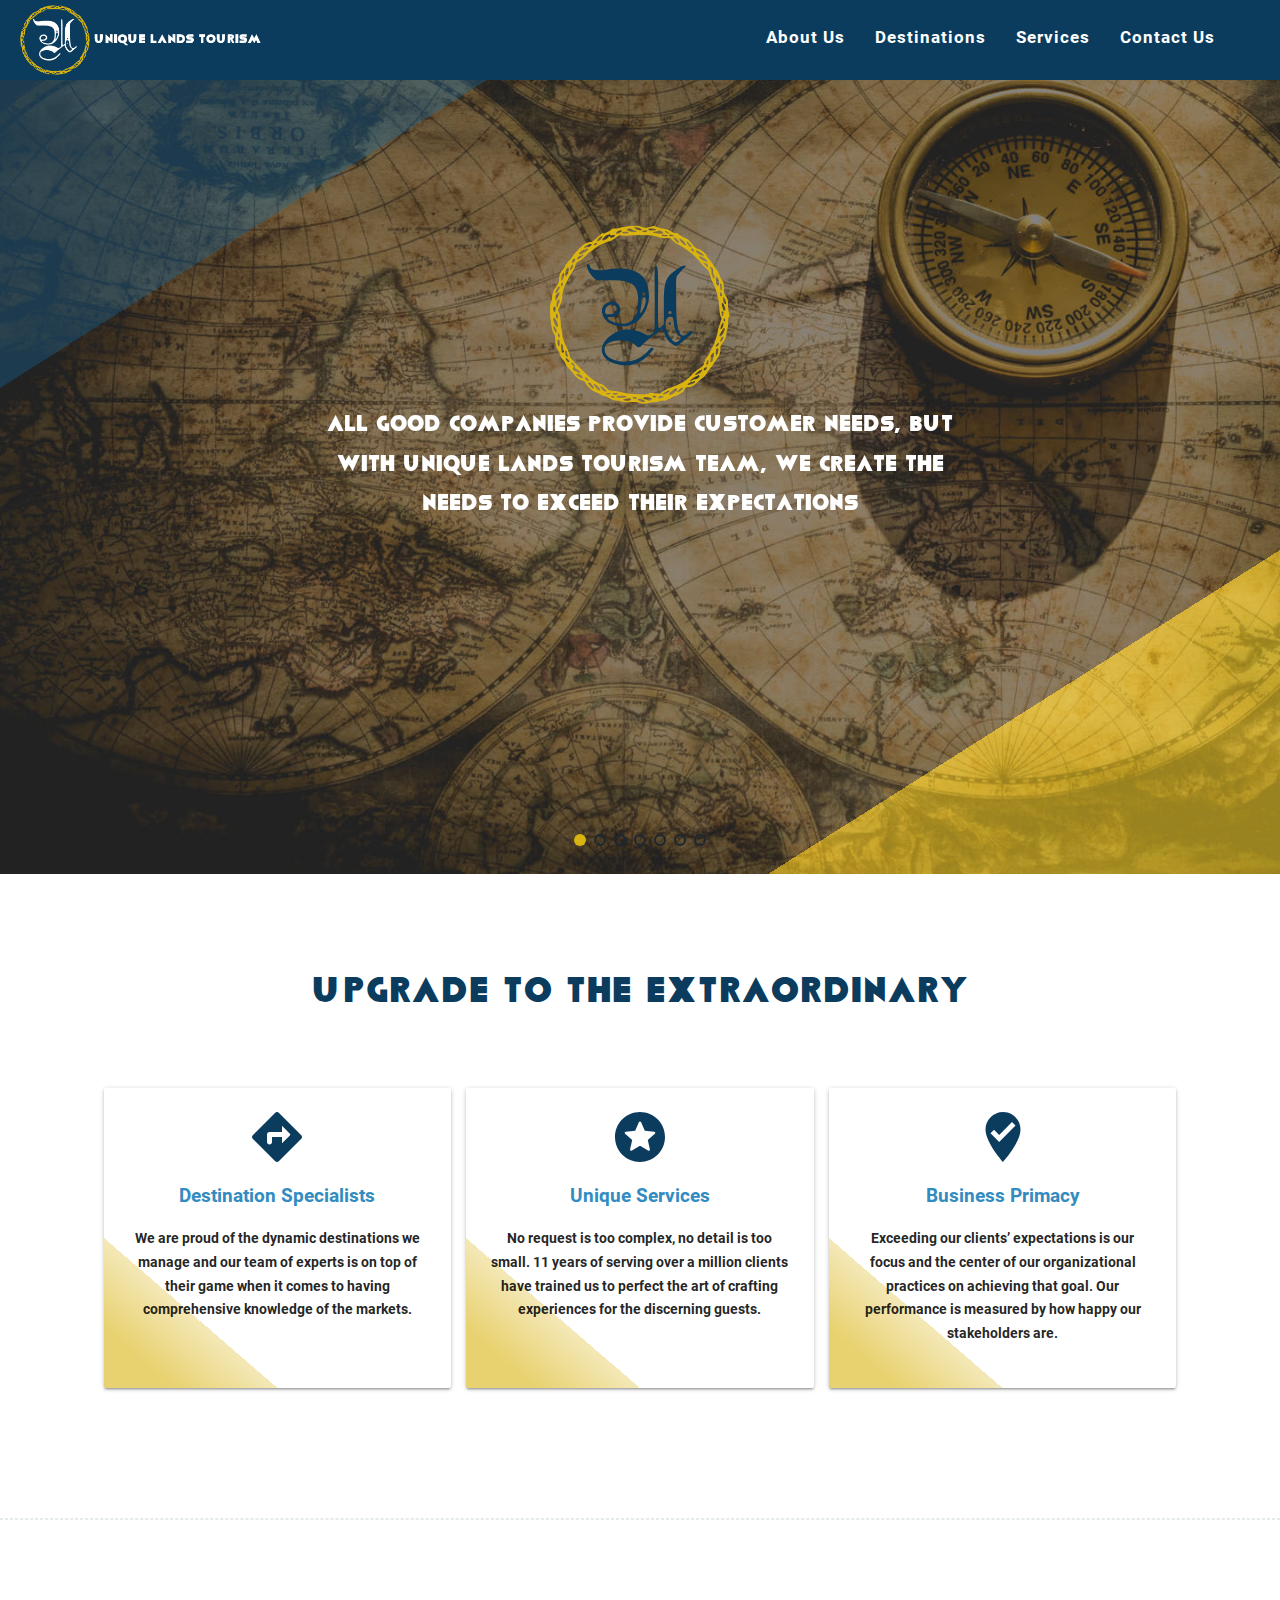
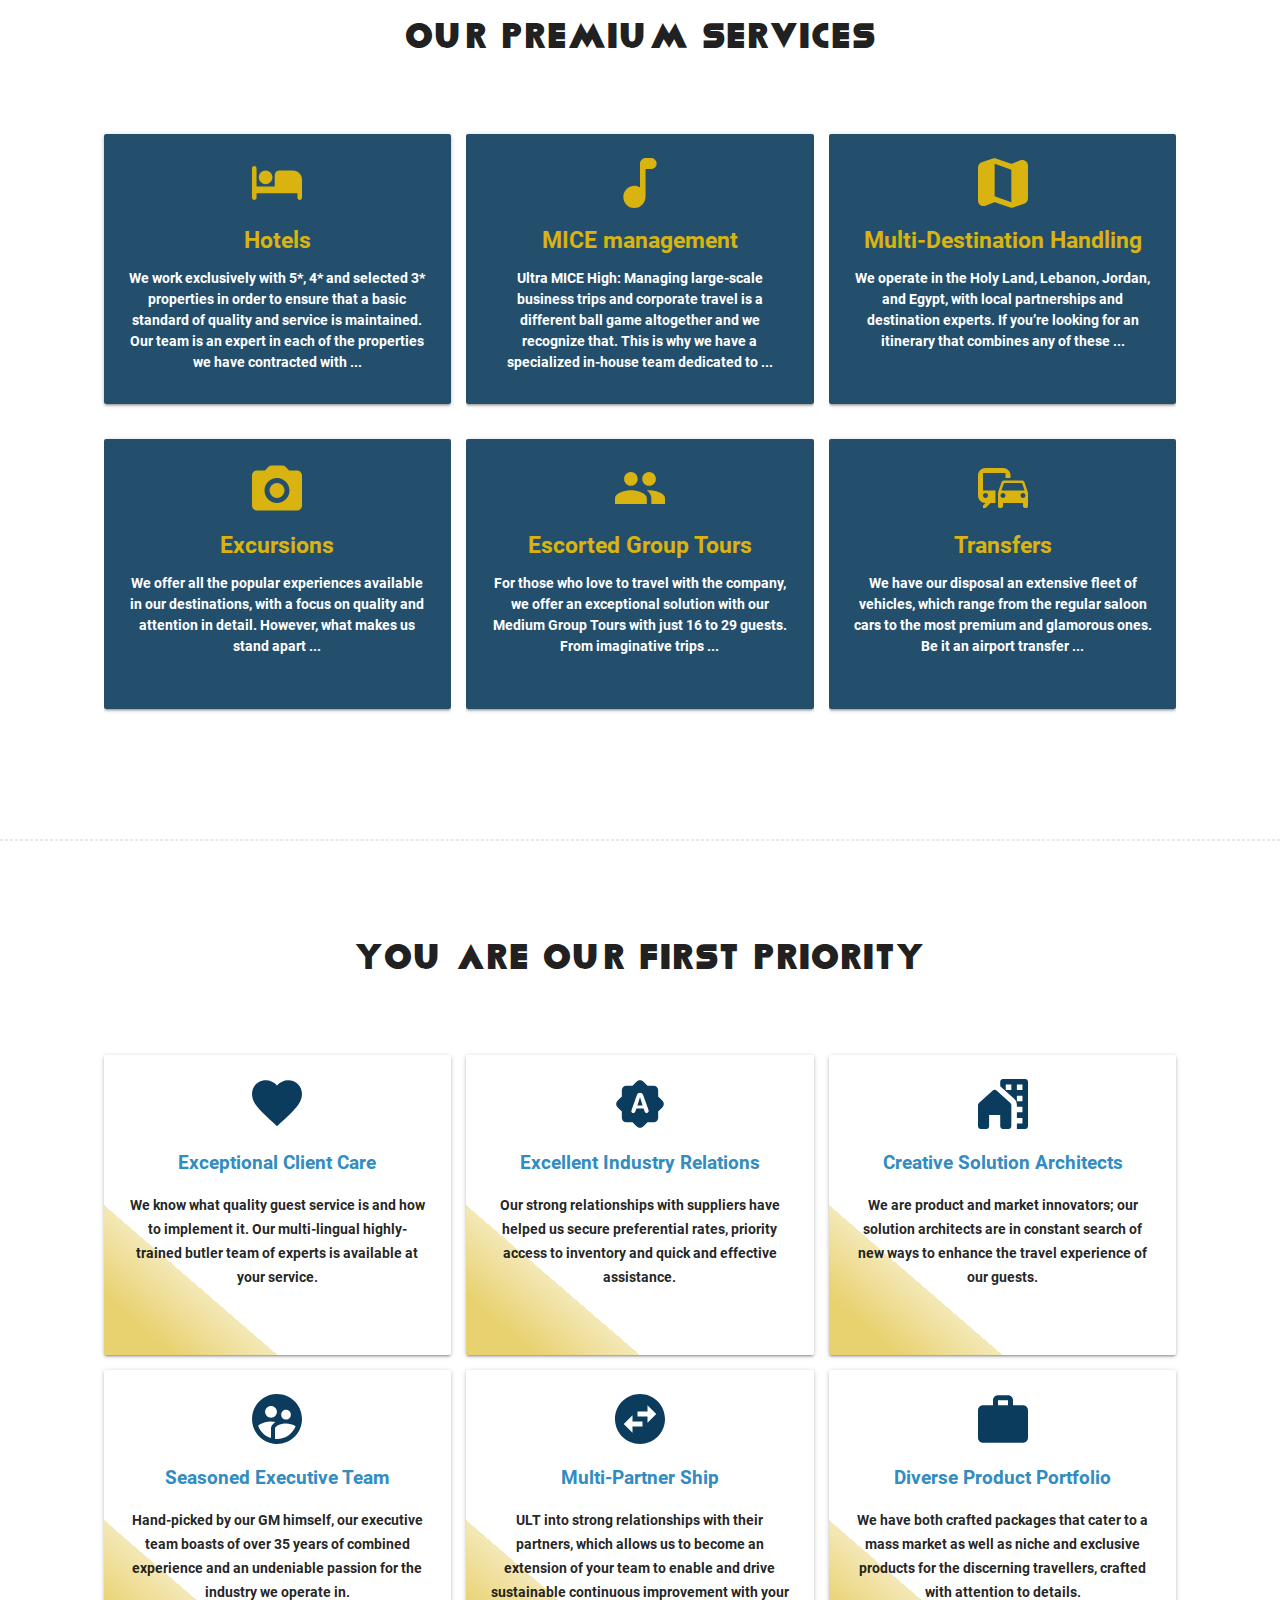
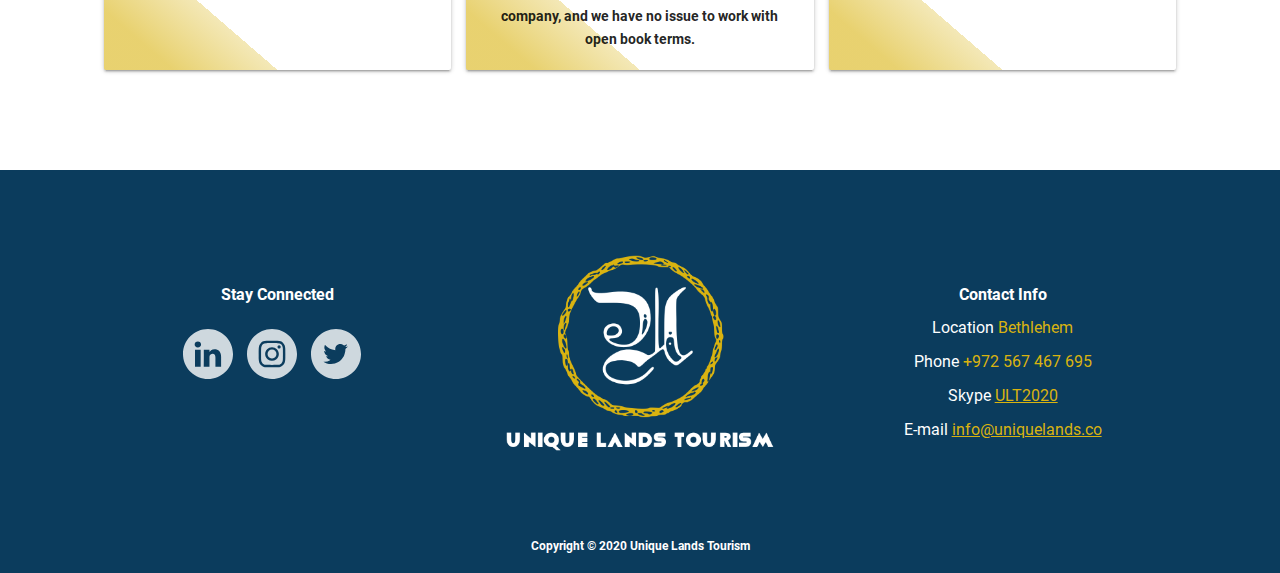
==== commit 482ea582: "changed apple touch favicon background, fixed an issue with intro" ====
--- a/docs/index.html
+++ b/docs/index.html
@@ -1,5 +1,50 @@
 <!doctype html> <html lang=en-US> <head> <meta charset=utf-8 /> <meta name=description content="Our Vision is to lead the market in experiential travel by adapting to the evolving consumer attitudes through
-  constant innovation, thereby positioning ourselves as the luxury travel of choice in the region"/> <meta name=keywords content="unique-lands tourism travel middle-east"/> <meta name=author content="Zaid Ali"/> <meta http-equiv=X-UA-Compatible content="IE=edge"/> <meta name=viewport content="width=device-width,initial-scale=1"/> <title>Unique Lands Tourism</title> <link href="app-c5182ccb64e3dc118a1a.css" rel="stylesheet"><link rel="shortcut icon" href="assets/images/favicon/favicon.ico">
+  constant innovation, thereby positioning ourselves as the luxury travel of choice in the region"/> <meta name=keywords content="unique-lands tourism travel middle-east"/> <meta name=author content="Zaid Ali"/> <meta http-equiv=X-UA-Compatible content="IE=edge"/> <meta name=viewport content="width=device-width,initial-scale=1"/> <title>Unique Lands Tourism</title> <link href="app-eac014f1f91f0f31c245.css" rel="stylesheet"><link rel="shortcut icon" href="assets/images/favicon/favicon.ico">
 <link rel="icon" type="image/png" sizes="16x16" href="assets/images/favicon/favicon-16x16.png">
 <link rel="icon" type="image/png" sizes="32x32" href="assets/images/favicon/favicon-32x32.png">
-<link rel="icon" type="image/png" sizes="48x48" href="assets/images/favicon/favicon-48x48.png"></head> <body> <div class=nav-activator> <div class=nav-activator__hamb> </div> </div> <div class="navigation-phone u-hidden"> <a href=index.html> <img class=navigation-phone__logo src=assets/images/logo-y-circle-text.png alt=LOGO> </a> <div class=navigation-phone__list> <a href=index.html>HOME</a> <a href=about-us.html>ABOUT US</a> <a id=nav-activate-1 href=#!>DESTINATIONS</a> <div id=nav-destinations class="navigation-phone__destinations u-hidden"> <a href=holy-land.html>HOLY LAND</a> <a href=jordan.html>JORDAN</a> <a href=lebanon.html>LEBANON</a> <a href=egypt.html>EGYPT</a> </div> <a id=nav-activate-2 href=#!>SERVICES</a> <div id=nav-services class="navigation-phone__destinations u-hidden"> <a href=wedding.html>WEDDINGS</a> <a href=mice.html>MICE</a> </div> <a id=phoneContact href=#contactUs>CONTACT US</a> </div> </div> <header> <h1 class=u-hidden>Unique Lands Tourism</h1> <ul id=dropdown1 class="dropdown-content dropdown"> <li><a class=dropdown__items href=holy-land.html>Holy Land</a></li> <li><a class=dropdown__items href=jordan.html>Jordan</a></li> <li><a class=dropdown__items href=lebanon.html>Lebanon</a></li> <li><a class=dropdown__items href=egypt.html>Egypt</a></li> </ul> <ul id=dropdown2 class="dropdown-content dropdown"> <li><a class=dropdown__items href=wedding.html>Weddings</a></li> <li><a class=dropdown__items href=mice.html>MICE</a></li> </ul> <div class=navbar> <nav class=navigation> <div class=nav-wrapper> <a href=index.html class=navigation__logo> <img id=headLogo class=navigation__logo--top src=assets/images/logo-y-circle-text.png alt=LOGO> <img id=navLogo class="navigation__logo--nav navigation__logo--hide" src=assets/images/logo-y-circle-nav.png alt=LOGO> </a> <ul class=right> <li><a class=navigation__link href=about-us.html>About Us</a></li> <li><a class="dropdown-trigger navigation__link" href=#! data-target=dropdown1>Destinations</a></li> <li><a class="dropdown-trigger navigation__link" href=#! data-target=dropdown2>Services</a></li> <li class=u-contact-tab><a class=navigation__link href=#contactUs>Contact Us</a></li> </ul> </div> </nav> </div> <div class="carousel carousel-slider center header"> <div class="carousel-item white-text header__hero" href=#zero!> <svg class=logo-svg xmlns=http://www.w3.org/2000/svg width=279 height=276 viewBox="0 0 279 276"> <g fill=none transform="matrix(1 0 0 -1 0 276)"> <path class=svg-circle fill=#D9B310 d="M120.542376,274.852808 C115.592376,274.102808 109.742376,272.952808 107.542376,272.202808 C105.392376,271.452808 102.342376,271.002808 100.742376,271.152808 C99.0923764,271.302808 96.4423764,270.452808 94.2423764,269.052808 C88.8423764,265.502808 83.1923764,263.052808 82.0923764,263.752808 C80.9423764,264.452808 80.6923764,264.252808 71.8923764,256.302808 C67.2923764,252.202808 64.2923764,250.252808 62.5423764,250.252808 C59.0423764,250.252808 51.6423764,246.752808 49.3923764,244.002808 C48.3923764,242.752808 45.2923764,239.752808 42.5923764,237.302808 C39.8423764,234.852808 36.6423764,231.152808 35.4423764,229.002808 C34.2423764,226.902808 31.6423764,223.552808 29.6923764,221.652808 C27.6923764,219.702808 26.0923764,217.752808 26.0923764,217.202808 C26.0923764,216.702808 25.6423764,216.252808 25.0923764,216.252808 C24.5423764,216.252808 24.0923764,215.552808 24.0923764,214.702808 C24.0923764,213.102808 20.5423764,207.552808 18.3923764,205.752808 C16.2423764,204.002808 14.0923764,197.452808 14.0923764,192.702808 C14.0923764,188.902808 13.3423764,187.052808 9.74237636,181.952808 C5.24237636,175.502808 3.09237636,169.752808 3.09237636,164.352808 C3.09237636,162.602808 2.49237636,159.952808 1.79237636,158.452808 C-2.35762364,149.952808 1.29237636,111.652808 6.69237636,107.152808 C7.69237636,106.352808 8.09237636,103.652808 8.09237636,98.3028078 C8.09237636,90.7528078 9.44237636,86.0028078 12.6423764,82.2528078 C13.3923764,81.4528078 14.6923764,78.5028078 15.5923764,75.7528078 C16.4923764,73.0028078 17.7923764,70.3028078 18.4423764,69.7528078 C20.3423764,68.0528078 23.7423764,62.8528078 24.5423764,60.4028078 C24.9423764,59.1528078 27.3923764,55.9528078 29.9423764,53.3528078 C32.4923764,50.7528078 35.9923764,46.6028078 37.6923764,44.1028078 C40.6423764,39.8028078 47.7923764,35.2528078 51.5423764,35.2528078 C52.3923764,35.2528078 53.7923764,33.8028078 54.6923764,32.0528078 C57.1423764,27.3028078 63.7923764,20.6028078 67.4423764,19.2028078 C72.4923764,17.3028078 81.1923764,12.9528078 81.6923764,12.0528078 C81.9923764,11.6028078 83.3423764,11.2528078 84.7423764,11.2528078 C86.1423764,11.2528078 88.4923764,10.4028078 89.9423764,9.35280783 C94.2923764,6.30280783 100.042376,4.25280783 104.492376,4.25280783 C106.792376,4.25280783 109.242376,3.70280783 109.892376,3.05280783 C110.642376,2.30280783 113.942376,2.00280783 119.342376,2.15280783 C134.042376,2.65280783 136.042376,2.50280783 137.642376,1.20280783 C139.492376,-0.29719217 152.542376,-0.44719217 154.392376,1.05280783 C155.042376,1.60280783 158.192376,1.95280783 161.342376,1.90280783 C164.642376,1.85280783 167.592376,2.35280783 168.292376,3.05280783 C168.942376,3.70280783 172.042376,4.25280783 175.192376,4.25280783 C178.992376,4.25280783 181.242376,4.75280783 182.092376,5.75280783 C182.792376,6.60280783 183.992376,7.25280783 184.792376,7.25280783 C185.592376,7.25280783 186.892376,7.90280783 187.742376,8.75280783 C188.542376,9.55280783 190.442376,10.5028078 191.892376,10.8028078 C198.492376,12.2528078 208.092376,18.3028078 208.092376,21.0028078 C208.092376,23.4028078 212.192376,26.2028078 214.992376,25.6028078 C216.592376,25.3028078 218.142376,25.5528078 218.542376,26.1528078 C218.892376,26.7528078 219.992376,27.2528078 220.992376,27.2528078 C221.942376,27.2528078 225.242376,29.6028078 228.342376,32.5028078 C231.442376,35.4028078 236.042376,39.4528078 238.542376,41.5528078 C241.042376,43.6528078 243.092376,46.0528078 243.092376,46.8528078 C243.092376,47.6528078 245.042376,50.4528078 247.392376,53.0528078 C249.742376,55.6528078 252.542376,59.4528078 253.642376,61.5528078 C254.692376,63.6528078 256.942376,67.0028078 258.592376,69.0528078 C262.392376,73.7028078 264.042376,78.4028078 264.092376,84.8528078 C264.092376,88.8528078 264.642376,90.5528078 266.642376,92.8528078 C270.542376,97.2528078 273.092376,102.752808 273.092376,106.752808 C273.092376,108.702808 273.792376,111.952808 274.592376,113.902808 C275.492376,116.052808 276.092376,120.652808 276.092376,125.302808 C276.092376,129.602808 276.542376,133.402808 277.092376,133.752808 C277.642376,134.102808 278.092376,135.902808 278.092376,137.752808 C278.092376,139.602808 277.642376,141.402808 277.092376,141.752808 C276.542376,142.102808 276.092376,146.502808 276.092376,151.552808 C276.042376,160.152808 275.842376,161.052808 272.842376,165.752808 C269.992376,170.252808 269.642376,171.552808 269.492376,179.052808 C269.392376,184.402808 268.842376,187.952808 267.942376,189.052808 C265.842376,191.652808 263.492376,196.302808 262.092376,200.602808 C261.442376,202.702808 259.642376,205.852808 258.092376,207.602808 C256.592376,209.352808 254.342376,212.652808 253.142376,214.952808 C251.892376,217.302808 249.142376,221.052808 246.992376,223.352808 C244.842376,225.652808 243.092376,228.052808 243.092376,228.702808 C243.092376,231.202808 234.942376,238.102808 230.392376,239.402808 C226.642376,240.502808 224.792376,242.002808 220.292376,247.402808 C216.492376,252.052808 213.442376,254.702808 210.192376,256.102808 C204.292376,258.702808 199.792376,261.402808 198.792376,263.002808 C198.342376,263.702808 196.542376,264.252808 194.742376,264.252808 C192.942376,264.252808 191.042376,264.652808 190.542376,265.152808 C187.992376,267.602808 180.142376,270.952808 176.592376,271.102808 C172.592376,271.302808 167.592376,272.652808 163.392376,274.502808 C162.192376,275.052808 160.192376,275.252808 158.892376,274.902808 C147.542376,272.002808 146.492376,271.902808 143.092376,273.602808 C138.392376,275.952808 131.142376,276.352808 120.542376,274.852808 Z M139.492376,271.602808 C143.292376,269.802808 143.342376,268.252808 139.692376,268.252808 C137.192376,268.252808 131.492376,270.802808 130.542376,272.302808 C129.592376,273.852808 135.792376,273.352808 139.492376,271.602808 Z M127.642376,269.802808 C128.742376,268.952808 130.592376,268.302808 131.842376,268.302808 C134.592376,268.252808 134.792376,266.602808 132.192376,265.802808 C128.342376,264.552808 116.142376,268.952808 119.592376,270.302808 C122.742376,271.552808 125.542376,271.402808 127.642376,269.802808 Z M164.092376,269.752808 C164.092376,268.602808 162.742376,268.252808 158.092376,268.252808 C152.542376,268.252808 151.092376,268.902808 152.742376,270.602808 C154.192376,272.052808 164.092376,271.302808 164.092376,269.752808 Z M111.092376,267.202808 C111.092376,266.102808 105.742376,263.252808 103.642376,263.252808 C100.692376,263.252808 102.092376,266.052808 105.842376,267.552808 C109.592376,269.052808 111.092376,268.952808 111.092376,267.202808 Z M151.092376,267.802808 C151.092376,266.652808 146.842376,265.202808 145.042376,265.752808 C141.742376,266.802808 142.892376,268.252808 147.092376,268.252808 C149.292376,268.252808 151.092376,268.052808 151.092376,267.802808 Z M174.092376,266.302808 C177.492376,263.652808 175.042376,262.752808 166.842376,263.602808 C158.642376,264.502808 157.542376,265.602808 163.942376,266.602808 C165.792376,266.852808 167.542376,267.352808 167.842376,267.702808 C168.942376,268.802808 171.592376,268.202808 174.092376,266.302808 Z M183.592376,264.752808 C185.542376,263.202808 185.542376,263.152808 183.092376,263.802808 C180.192376,264.602808 178.092376,266.102808 178.092376,267.402808 C178.092376,268.452808 180.492376,267.252808 183.592376,264.752808 Z M121.542376,265.302808 C122.242376,264.152808 115.742376,262.802808 113.592376,263.602808 C112.792376,263.952808 112.092376,264.652808 112.092376,265.202808 C112.092376,266.502808 120.742376,266.602808 121.542376,265.302808 Z M97.1423764,260.902808 C101.942376,261.652808 102.192376,260.402808 97.8923764,257.952808 C94.7923764,256.152808 94.6423764,256.152808 93.3423764,257.952808 C92.1423764,259.552808 91.8423764,259.552808 90.7923764,258.252808 C87.4923764,254.152808 81.0923764,251.052808 81.0923764,253.552808 C81.0923764,255.652808 86.8423764,261.252808 88.9923764,261.252808 C90.0923764,261.252808 91.3423764,261.802808 91.7423764,262.502808 C92.3423764,263.402808 92.6423764,263.302808 92.8923764,262.002808 C93.1923764,260.552808 93.9423764,260.352808 97.1423764,260.902808 Z M180.192376,261.252808 C181.242376,261.252808 182.092376,260.802808 182.092376,260.252808 C182.092376,259.702808 180.092376,259.252808 177.592376,259.252808 C175.142376,259.252808 173.092376,259.652808 173.092376,260.152808 C173.092376,261.352808 175.242376,262.202808 176.942376,261.652808 C177.642376,261.452808 179.142376,261.252808 180.192376,261.252808 Z M191.792376,259.902808 C191.542376,259.252808 190.092376,258.902808 188.492376,259.102808 C185.192376,259.452808 184.692376,259.752808 185.442376,261.002808 C186.242376,262.302808 192.242376,261.252808 191.792376,259.902808 Z M118.092376,260.052808 C138.342376,262.152808 163.642376,260.902808 168.542376,257.602808 C169.792376,256.752808 173.492376,256.252808 178.592376,256.252808 L186.692376,256.252808 L190.642376,252.152808 C192.792376,249.952808 197.442376,246.752808 200.892376,245.152808 C210.992376,240.402808 229.242376,225.002808 233.942376,217.252808 C234.892376,215.702808 237.992376,212.602808 240.842376,210.352808 C244.042376,207.802808 246.292376,205.202808 246.642376,203.502808 C247.942376,197.702808 250.492376,190.652808 252.142376,188.252808 C253.092376,186.902808 254.642376,183.302808 255.592376,180.252808 C256.542376,177.252808 257.742376,173.952808 258.192376,173.002808 C258.692376,172.052808 259.092376,170.152808 259.092376,168.802808 C259.092376,167.402808 259.742376,164.602808 260.542376,162.502808 C261.292376,160.452808 262.142376,154.252808 262.342376,148.752808 C262.642376,141.952808 263.342376,137.552808 264.542376,135.002808 C266.292376,131.352808 266.292376,131.102808 264.042376,125.652808 C261.942376,120.402808 260.642376,115.602808 259.442376,108.752808 C259.192376,107.102808 258.592376,104.852808 258.142376,103.752808 C257.742376,102.652808 256.842376,99.9528078 256.142376,97.7528078 C254.492376,92.3528078 252.242376,87.4528078 251.042376,86.7528078 C250.542376,86.4028078 250.092376,85.2528078 250.092376,84.2028078 C250.092376,83.1028078 249.642376,82.2528078 249.092376,82.2528078 C248.542376,82.2528078 248.092376,81.5528078 248.092376,80.7528078 C248.092376,79.0028078 243.292376,71.3528078 241.092376,69.5528078 C240.292376,68.8528078 239.942376,68.3028078 240.392376,68.3028078 C240.792376,68.2528078 240.442376,66.9028078 239.592376,65.2028078 C238.692376,63.5528078 238.242376,61.8528078 238.492376,61.4028078 C239.142376,60.4028078 234.392376,55.2528078 232.792376,55.2528078 C231.392376,55.2028078 226.792376,51.8028078 223.692376,48.4528078 C217.642376,42.0028078 213.892376,38.4528078 209.942376,35.6528078 C203.442376,31.0528078 188.742376,24.3028078 185.092376,24.2528078 C184.242376,24.2528078 180.592376,22.2528078 176.992376,19.8528078 L170.392376,15.4028078 L162.392376,15.9528078 C156.942376,16.3528078 154.142376,16.1528078 153.692376,15.4028078 C152.142376,12.9528078 118.442376,14.5028078 111.592376,17.3028078 C108.942376,18.4028078 99.4423764,19.9528078 95.2423764,19.9528078 C93.1923764,19.9528078 91.0923764,20.8028078 89.7423764,22.1528078 C84.5423764,27.4028078 80.5923764,30.2528078 78.4923764,30.2528078 C77.2423764,30.2528078 75.9423764,30.7028078 75.5923764,31.2528078 C75.2423764,31.8028078 73.5423764,32.9528078 71.7923764,33.7528078 C67.0423764,36.0028078 62.4923764,39.5528078 54.6423764,47.1528078 C38.6923764,62.7028078 31.0923764,70.9528078 31.0923764,72.8028078 C31.0423764,75.5528078 28.7423764,81.6028078 24.6423764,89.6028078 C22.6923764,93.4028078 21.0923764,97.5528078 21.0923764,98.8028078 C21.0923764,100.102808 20.6423764,101.402808 20.0923764,101.752808 C19.5423764,102.102808 19.0923764,104.602808 19.0923764,107.352808 C19.0923764,110.152808 18.5923764,113.302808 18.0423764,114.352808 C17.4423764,115.452808 16.8423764,119.802808 16.6423764,124.052808 C16.2423764,133.452808 15.2423764,139.052808 13.3923764,141.902808 C12.1923764,143.752808 12.2923764,144.652808 14.3923764,149.402808 C18.0423764,157.602808 19.0923764,161.452808 19.0923764,166.802808 C19.1423764,172.452808 21.8923764,181.752808 25.2423764,187.252808 C25.7423764,188.102808 27.4923764,191.452808 29.0923764,194.752808 C30.7423764,198.052808 33.3923764,202.502808 34.9423764,204.652808 C36.5423764,206.852808 38.4423764,210.802808 39.1423764,213.502808 C40.3423764,217.902808 40.9923764,218.702808 45.3923764,220.902808 C48.0923764,222.302808 52.9423764,226.052808 56.0923764,229.352808 C59.2423764,232.602808 62.1423764,235.252808 62.4923764,235.252808 C62.8923764,235.252808 63.7423764,235.702808 64.3923764,236.252808 C71.4423764,242.052808 75.7423764,245.252808 76.5923764,245.252808 C77.1923764,245.252808 80.2423764,246.602808 83.4423764,248.252808 C86.5923764,249.902808 89.8923764,251.252808 90.6923764,251.252808 C92.8423764,251.252808 98.9923764,254.552808 103.492376,258.152808 C106.892376,260.902808 107.792376,261.152808 111.492376,260.502808 C113.742376,260.102808 116.742376,259.902808 118.092376,260.052808 Z M81.0923764,258.702808 C81.0923764,257.452808 77.6423764,253.102808 75.9423764,252.152808 C72.2923764,250.202808 71.8423764,252.402808 75.1923764,255.852808 C78.0923764,258.852808 81.0923764,260.302808 81.0923764,258.702808 Z M197.192376,254.352808 C200.292376,251.202808 200.892376,249.252808 198.792376,249.252808 C197.042376,249.252808 190.842376,255.702808 191.742376,256.552808 C192.992376,257.802808 194.192376,257.302808 197.192376,254.352808 Z M205.992376,252.652808 C207.692376,251.252808 209.092376,249.452808 209.092376,248.652808 C209.092376,247.902808 209.542376,247.252808 210.092376,247.252808 C210.642376,247.252808 211.092376,246.802808 211.092376,246.252808 C211.092376,244.102808 208.142376,245.452808 204.242376,249.352808 C198.542376,255.002808 200.042376,257.702808 205.992376,252.652808 Z M216.492376,247.352808 C218.992376,244.802808 219.892376,243.252808 219.142376,242.752808 C217.742376,241.902808 215.242376,244.052808 212.792376,248.202808 C210.292376,252.402808 211.942376,252.052808 216.492376,247.352808 Z M71.8923764,246.602808 C70.9423764,245.652808 69.5423764,245.252808 68.5923764,245.602808 C67.0923764,246.202808 67.1923764,246.502808 69.2423764,248.202808 C72.0923764,250.502808 74.3923764,249.152808 71.8923764,246.602808 Z M64.1423764,245.302808 C63.0423764,243.302808 59.3923764,241.602808 58.3423764,242.652808 C58.0423764,243.002808 56.6923764,242.552808 55.4423764,241.752808 C53.3923764,240.402808 53.0923764,240.402808 53.0923764,241.652808 C53.0923764,243.352808 54.2923764,244.252808 58.5923764,245.902808 C63.5923764,247.752808 65.3423764,247.602808 64.1423764,245.302808 Z M58.8923764,238.702808 C58.3423764,236.052808 45.0923764,229.502808 45.0923764,231.852808 C45.0923764,234.002808 50.1923764,238.202808 52.7923764,238.202808 C53.9923764,238.252808 55.2423764,238.702808 55.5923764,239.252808 C56.5923764,240.852808 59.2923764,240.402808 58.8923764,238.702808 Z M222.592376,238.152808 C222.992376,237.052808 222.992376,235.852808 222.692376,235.502808 C221.842376,234.652808 218.042376,238.352808 218.692376,239.402808 C219.642376,241.002808 221.942376,240.252808 222.592376,238.152808 Z M231.692376,235.202808 C237.192376,232.102808 240.192376,228.252808 237.092376,228.252808 C236.542376,228.252808 236.092376,228.702808 236.092376,229.252808 C236.092376,229.802808 235.342376,230.252808 234.392376,230.252808 C232.142376,230.252808 226.092376,234.452808 226.092376,236.002808 C226.092376,237.752808 227.492376,237.552808 231.692376,235.202808 Z M48.5423764,226.602808 C44.6423764,223.202808 42.0923764,222.302808 42.0923764,224.402808 C42.0923764,226.302808 45.2423764,229.252808 47.1923764,229.252808 C48.1923764,229.252808 49.2423764,229.702808 49.5923764,230.252808 C49.9423764,230.852808 50.6923764,231.002808 51.2923764,230.652808 C51.8923764,230.252808 50.6923764,228.552808 48.5423764,226.602808 Z M239.792376,224.752808 C243.592376,221.602808 244.092376,221.052808 243.542376,220.202808 C242.192376,217.952808 231.092376,224.702808 231.092376,227.752808 C231.092376,229.252808 236.642376,227.352808 239.792376,224.752808 Z M39.0923764,223.202808 C39.0923764,221.152808 36.9923764,218.252808 35.5423764,218.252808 C33.8423764,218.252808 33.6923764,219.652808 35.1423764,222.302808 C36.2423764,224.352808 39.0923764,225.002808 39.0923764,223.202808 Z M240.892376,217.602808 C241.992376,218.302808 245.092376,214.702808 245.092376,212.752808 C245.092376,210.502808 244.142376,210.902808 240.442376,214.702808 C237.092376,218.152808 235.842376,220.552808 238.542376,218.302808 C239.342376,217.602808 240.392376,217.302808 240.892376,217.602808 Z M36.0423764,213.502808 C36.0423764,212.552808 34.8423764,210.402808 33.4423764,208.752808 L30.8923764,205.752808 L31.4923764,209.152808 C32.3923764,214.252808 36.1423764,217.802808 36.0423764,213.502808 Z M252.542376,208.402808 C252.892376,207.352808 252.842376,205.802808 252.492376,204.902808 C252.142376,204.002808 252.592376,202.152808 253.492376,200.802808 C255.292376,198.052808 255.592376,194.702808 254.142376,193.752808 C252.842376,192.952808 249.842376,200.252808 250.492376,202.652808 C250.742376,203.702808 250.342376,205.802808 249.542376,207.352808 C248.742376,208.902808 248.092376,210.652808 248.092376,211.252808 C248.092376,212.952808 251.842376,210.552808 252.542376,208.402808 Z M29.0923764,207.802808 C29.0923764,204.302808 26.3423764,197.252808 24.9923764,197.252808 C22.6923764,197.252808 23.2423764,204.902808 25.8923764,209.002808 C27.9423764,212.202808 29.0923764,211.802808 29.0923764,207.802808 Z M22.0923764,198.652808 C22.0923764,196.052808 19.2923764,190.252808 18.0423764,190.252808 C16.8423764,190.252808 16.8423764,195.752808 18.0423764,198.002808 C18.5423764,198.952808 19.2423764,200.652808 19.5923764,201.702808 C20.3423764,204.152808 22.0423764,202.052808 22.0923764,198.652808 Z M260.342376,194.152808 C262.292376,190.752808 262.692376,183.752808 261.042376,182.702808 C259.042376,181.452808 257.142376,185.652808 257.142376,191.502808 C257.092376,198.002808 257.792376,198.602808 260.342376,194.152808 Z M20.0923764,185.352808 C20.0923764,184.352808 19.4423764,182.952808 18.5923764,182.252808 C17.2923764,181.202808 17.0923764,181.452808 17.0923764,184.152808 C17.0923764,186.252808 17.5923764,187.252808 18.5923764,187.252808 C19.4423764,187.252808 20.0923764,186.402808 20.0923764,185.352808 Z M266.392376,181.702808 C266.992376,178.002808 266.442376,175.252808 265.092376,175.252808 C264.692376,175.252808 264.092376,177.102808 263.792376,179.352808 C262.842376,186.502808 265.292376,188.702808 266.392376,181.702808 Z M15.0923764,179.602808 C15.0923764,177.852808 10.2423764,171.252808 8.99237636,171.252808 C7.34237636,171.252808 8.09237636,174.052808 10.7423764,178.102808 C13.3423764,182.052808 15.0923764,182.702808 15.0923764,179.602808 Z M14.8923764,171.002808 C15.0423764,170.152808 13.6923764,167.052808 11.8923764,164.102808 L8.59237636,158.752808 L8.29237636,162.002808 C7.74237636,167.802808 13.8923764,176.202808 14.8923764,171.002808 Z M266.342376,169.852808 C266.592376,168.502808 266.442376,166.802808 265.992376,166.102808 C264.942376,164.402808 262.592376,169.552808 263.442376,171.752808 C264.292376,173.902808 265.742376,172.902808 266.342376,169.852808 Z M271.892376,159.952808 C272.692376,157.352808 273.092376,154.902808 272.692376,154.502808 C271.392376,153.202808 268.142376,158.652808 268.092376,162.102808 C268.092376,166.802808 270.042376,165.652808 271.892376,159.952808 Z M15.0923764,159.852808 C15.0923764,159.102808 14.4423764,157.202808 13.5923764,155.602808 C12.7923764,154.052808 12.0923764,151.952808 12.0923764,151.002808 C12.0923764,150.052808 11.6423764,149.252808 11.0923764,149.252808 C9.29237636,149.252808 9.39237636,155.452808 11.2423764,159.002808 C12.5423764,161.502808 15.0923764,162.052808 15.0923764,159.852808 Z M271.592376,147.202808 C272.142376,144.652808 271.942376,144.252808 270.192376,144.252808 C268.892376,144.252808 268.092376,144.902808 268.092376,145.952808 C268.092376,146.852808 267.592376,149.052808 266.942376,150.802808 C266.292376,152.552808 266.092376,154.852808 266.492376,155.852808 C267.342376,158.002808 270.342376,152.902808 271.592376,147.202808 Z M8.44237636,148.052808 C9.19237636,145.102808 8.14237636,141.052808 6.74237636,141.552808 C5.44237636,141.952808 4.64237636,146.652808 5.49237636,148.852808 C6.29237636,150.952808 7.79237636,150.552808 8.44237636,148.052808 Z M269.092376,140.252808 C269.092376,137.502808 267.992376,135.202808 266.992376,135.802808 C265.942376,136.452808 265.792376,141.602808 266.742376,142.552808 C267.742376,143.602808 269.092376,142.302808 269.092376,140.252808 Z M12.1423764,136.202808 C12.4923764,134.852808 12.5423764,133.202808 12.2923764,132.452808 C11.4923764,130.202808 9.09237636,133.202808 9.09237636,136.452808 C9.09237636,140.002808 11.2423764,139.802808 12.1423764,136.202808 Z M10.0923764,128.202808 C12.3423764,123.802808 12.7923764,117.852808 10.8423764,118.502808 C9.04237636,119.052808 5.29237636,126.302808 5.19237636,129.352808 C4.99237636,134.552808 7.09237636,134.102808 10.0923764,128.202808 Z M271.592376,129.402808 C271.592376,126.352808 269.642376,126.652808 269.242376,129.852808 C269.042376,131.652808 269.342376,132.352808 270.242376,132.052808 C270.992376,131.802808 271.592376,130.602808 271.592376,129.402808 Z M269.042376,122.502808 C269.042376,119.952808 266.142376,115.252808 264.592376,115.252808 C263.842376,115.252808 264.492376,118.552808 266.092376,122.702808 C267.342376,126.052808 269.092376,125.952808 269.042376,122.502808 Z M8.09237636,117.652808 C8.09237636,116.902808 8.54237636,116.252808 9.09237636,116.252808 C9.64237636,116.252808 10.0923764,114.702808 10.0923764,112.752808 C10.0923764,108.202808 8.89237636,108.302808 6.79237636,113.102808 C4.64237636,117.902808 4.59237636,120.402808 6.59237636,119.602808 C7.44237636,119.302808 8.09237636,118.402808 8.09237636,117.652808 Z M271.092376,115.102808 C271.092376,112.002808 266.492376,104.602808 264.242376,104.002808 C261.942376,103.402808 262.392376,106.302808 265.242376,110.402808 C266.242376,111.852808 267.092376,113.452808 267.092376,113.952808 C267.092376,115.052808 269.192376,117.252808 270.292376,117.252808 C270.742376,117.252808 271.092376,116.302808 271.092376,115.102808 Z M14.8923764,105.302808 C15.1423764,102.952808 14.8923764,102.152808 13.8923764,102.452808 C13.1923764,102.702808 12.4423764,104.402808 12.2923764,106.202808 C12.0423764,108.552808 12.2923764,109.352808 13.2923764,109.052808 C13.9923764,108.802808 14.7423764,107.102808 14.8923764,105.302808 Z M269.092376,102.802808 C269.092376,101.502808 265.592376,95.2528078 264.892376,95.2528078 C263.742376,95.2528078 263.892376,99.0028078 265.142376,101.302808 C266.042376,103.002808 269.092376,104.102808 269.092376,102.802808 Z M14.4923764,97.6528078 C16.0923764,93.4528078 14.5923764,85.8528078 12.7923764,89.0028078 C11.3423764,91.5028078 11.0423764,99.2528078 12.4423764,99.2528078 C13.2423764,99.2528078 14.1423764,98.5528078 14.4923764,97.6528078 Z M262.092376,92.9028078 C262.092376,92.2028078 260.992376,90.5528078 259.592376,89.2528078 C256.592376,86.4028078 255.842376,89.2028078 258.742376,92.4028078 C260.692376,94.5528078 262.092376,94.8028078 262.092376,92.9028078 Z M20.0923764,86.1528078 C20.0923764,84.1028078 20.5923764,82.2528078 21.2423764,82.0528078 C21.9923764,81.8028078 22.0923764,81.1028078 21.4923764,80.0028078 C19.1923764,75.9028078 16.7423764,80.6528078 16.9923764,88.7528078 C17.1923764,95.0028078 20.0923764,92.5528078 20.0923764,86.1528078 Z M261.092376,84.3528078 C261.092376,81.5528078 258.642376,73.4028078 257.942376,73.8528078 C256.942376,74.4528078 256.792376,83.6028078 257.742376,84.6028078 C258.742376,85.5528078 261.092376,85.4028078 261.092376,84.3528078 Z M26.7423764,77.5028078 C27.9423764,72.4028078 27.8423764,71.6528078 26.0923764,72.7528078 C24.3923764,73.8028078 23.1423764,77.7528078 23.7923764,80.1528078 C24.6423764,83.4528078 25.5423764,82.6528078 26.7423764,77.5028078 Z M253.392376,72.0528078 C251.692376,64.7528078 251.442376,64.2528078 249.442376,64.2528078 C248.442376,64.2528078 248.092376,64.8028078 248.492376,65.8528078 C248.842376,66.7028078 249.092376,69.1528078 249.092376,71.3028078 C249.092376,74.0028078 249.742376,75.8028078 251.242376,77.2028078 C254.492376,80.2028078 254.992376,78.9528078 253.392376,72.0528078 Z M28.5423764,68.0528078 C30.4423764,65.3028078 30.4923764,64.2528078 28.6923764,64.2528078 C27.4923764,64.2528078 24.0923764,68.2528078 24.0923764,69.7028078 C24.0923764,71.1528078 27.1423764,70.0028078 28.5423764,68.0528078 Z M245.242376,62.6528078 C243.592376,59.0528078 241.792376,59.6028078 242.642376,63.5028078 C243.592376,68.0528078 244.242376,68.8028078 245.342376,66.7528078 C245.992376,65.6028078 245.942376,64.2028078 245.242376,62.6528078 Z M37.0423764,61.3028078 C38.1923764,60.1528078 38.7423764,58.6028078 38.4423764,57.4028078 C38.0423764,55.9528078 38.6423764,55.0028078 40.7423764,53.9528078 C44.4423764,52.0028078 47.4423764,48.6528078 46.6423764,47.3528078 C46.2423764,46.6528078 44.5423764,47.2028078 42.0423764,48.7528078 C39.8923764,50.1528078 37.6923764,51.2528078 37.1923764,51.2528078 C35.5423764,51.2528078 34.7423764,55.4028078 36.2423764,56.3528078 C37.2923764,57.0028078 37.0923764,57.6028078 35.3423764,59.2528078 C32.9923764,61.4528078 32.3923764,63.2528078 34.0923764,63.2528078 C34.6423764,63.2528078 35.9423764,62.4028078 37.0423764,61.3028078 Z M243.092376,55.4528078 C243.092376,53.3528078 241.242376,51.2528078 239.392376,51.2528078 C237.592376,51.2528078 237.742376,53.2528078 239.742376,55.4028078 C241.842376,57.7528078 243.092376,57.7528078 243.092376,55.4528078 Z M234.692376,49.7528078 C233.742376,48.3028078 232.192376,46.9028078 231.292376,46.6028078 C230.342376,46.3528078 228.742376,45.6528078 227.742376,45.1028078 C222.392376,42.2028078 226.242376,47.6028078 232.042376,51.1028078 C236.192376,53.6028078 236.942376,53.2028078 234.692376,49.7528078 Z M45.0923764,45.2528078 C48.2923764,44.3528078 51.8923764,40.7528078 50.7423764,39.5528078 C49.7423764,38.5528078 43.5423764,41.5528078 41.7923764,43.8528078 C39.7923764,46.5528078 40.0923764,46.6528078 45.0923764,45.2528078 Z M231.692376,43.1028078 C232.742376,41.3528078 227.442376,37.2528078 224.092376,37.2528078 C222.542376,37.2528078 220.492376,36.5028078 219.592376,35.6528078 C218.742376,34.7528078 217.742376,34.3028078 217.392376,34.6028078 C216.292376,35.7028078 223.042376,41.3028078 226.092376,41.9028078 C227.742376,42.2528078 229.092376,42.9028078 229.092376,43.4028078 C229.092376,44.6528078 230.842376,44.4528078 231.692376,43.1028078 Z M58.5423764,38.7028078 C60.3923764,36.8028078 60.5423764,35.2528078 58.8423764,35.3028078 C57.0923764,35.3528078 54.0923764,37.7528078 54.0923764,39.1028078 C54.0923764,40.7528078 56.6923764,40.5028078 58.5423764,38.7028078 Z M223.592376,31.9528078 C220.492376,30.1528078 213.942376,28.0528078 213.342376,28.6528078 C212.342376,29.6528078 217.292376,33.2528078 219.692376,33.2528078 C220.942376,33.2528078 222.292376,33.7528078 222.642376,34.3528078 C223.142376,35.1028078 223.642376,35.1028078 224.442376,34.2528078 C225.292376,33.4028078 225.092376,32.8528078 223.592376,31.9528078 Z M65.2923764,28.7028078 C65.8923764,27.3528078 66.7923764,26.2528078 67.2423764,26.2528078 C67.6923764,26.2528078 68.0923764,25.6028078 68.0923764,24.7528078 C68.0923764,23.9528078 67.5923764,23.2528078 67.0423764,23.2528078 C65.8923764,23.2528078 59.0923764,30.0528078 59.0923764,31.2028078 C59.0923764,34.2028078 63.6423764,32.3528078 65.2923764,28.7028078 Z M74.3923764,26.3528078 C79.3423764,21.1528078 79.1923764,18.5028078 74.1423764,21.2028078 C72.5923764,22.0528078 68.0923764,28.4528078 68.0923764,29.8028078 C68.0923764,31.4028078 71.2423764,29.6528078 74.3923764,26.3528078 Z M84.0923764,23.3528078 C88.0923764,19.8528078 88.3923764,19.3528078 86.6923764,18.6528078 C85.2423764,18.1028078 83.9923764,18.8028078 81.4423764,21.5528078 C75.4923764,28.0528078 77.2923764,29.2528078 84.0923764,23.3528078 Z M203.242376,20.0528078 C200.392376,17.5528078 197.092376,16.3528078 197.092376,17.8028078 C197.092376,18.7028078 201.492376,22.9528078 203.592376,24.0528078 C206.992376,25.8528078 206.742376,23.2028078 203.242376,20.0528078 Z M197.092376,22.2528078 C197.092376,19.0528078 187.442376,12.3028078 184.992376,13.8028078 C183.692376,14.6028078 185.492376,16.8028078 190.492376,20.4028078 C194.492376,23.3028078 197.092376,24.0528078 197.092376,22.2528078 Z M183.242376,17.2528078 C180.392376,14.5028078 175.092376,13.1028078 175.092376,15.0528078 C175.092376,16.0528078 183.042376,20.2028078 184.992376,20.2528078 C185.792376,20.2528078 185.042376,18.9528078 183.242376,17.2528078 Z M93.8923764,15.2028078 C93.6923764,14.6028078 93.1923764,14.1528078 92.8423764,14.2028078 C92.4423764,14.2028078 90.9923764,14.2528078 89.5923764,14.2528078 C88.2423764,14.2528078 87.0923764,14.7028078 87.0923764,15.2528078 C87.0923764,15.8028078 88.6923764,16.2528078 90.6923764,16.2528078 C92.7923764,16.2528078 94.0923764,15.8028078 93.8923764,15.2028078 Z M105.542376,15.3528078 C105.842376,14.9028078 105.242376,14.2528078 104.192376,14.0028078 C101.692376,13.3528078 97.0923764,14.2528078 97.0923764,15.3528078 C97.0923764,16.5028078 104.792376,16.5028078 105.542376,15.3528078 Z M99.0923764,10.7528078 C100.892376,8.60280783 99.8423764,8.00280783 96.4923764,9.30280783 C94.2423764,10.1528078 93.9423764,10.5528078 95.1423764,11.3028078 C97.1423764,12.5528078 97.6423764,12.5028078 99.0923764,10.7528078 Z M117.542376,11.3528078 C120.242376,10.3028078 118.442376,9.50280783 111.542376,8.80280783 C105.492376,8.15280783 102.292376,9.10280783 103.542376,11.1528078 C104.292376,12.4028078 114.492376,12.5528078 117.542376,11.3528078 Z M164.842376,10.5028078 C165.092376,9.70280783 164.192376,9.25280783 162.192376,9.25280783 C160.042376,9.25280783 159.092376,9.75280783 159.092376,10.8028078 C159.092376,12.7028078 164.192376,12.4528078 164.842376,10.5028078 Z M175.042376,11.3028078 C175.892376,10.8028078 176.342376,10.2028078 176.042376,9.95280783 C174.942376,9.00280783 169.192376,7.45280783 168.692376,8.00280783 C167.392376,9.30280783 168.242376,11.1528078 170.342376,11.5528078 C171.592376,11.8028078 172.842376,12.0528078 173.092376,12.1028078 C173.392376,12.1528078 174.242376,11.8028078 175.042376,11.3028078 Z M133.492376,9.65280783 C136.092376,8.65280783 135.292376,7.25280783 132.142376,7.25280783 C129.192376,7.25280783 127.592376,8.40280783 128.792376,9.60280783 C129.592376,10.4028078 131.442376,10.4528078 133.492376,9.65280783 Z M157.492376,8.20280783 C158.742376,7.00280783 156.292376,4.25280783 154.042376,4.25280783 C153.042376,4.25280783 151.942376,4.70280783 151.592376,5.25280783 C151.242376,5.80280783 149.692376,6.25280783 148.092376,6.25280783 C144.792376,6.25280783 143.142376,8.05280783 145.192376,9.40280783 C146.792376,10.4028078 156.092376,9.50280783 157.492376,8.20280783 Z M124.992376,7.35280783 C128.792376,4.95280783 119.842376,3.10280783 114.592376,5.20280783 C112.842376,5.90280783 113.042376,6.15280783 116.092376,7.05280783 C120.542376,8.35280783 123.242376,8.45280783 124.992376,7.35280783 Z M143.092376,6.45280783 C143.092376,6.00280783 144.342376,5.15280783 145.842376,4.60280783 C148.342376,3.65280783 148.392376,3.45280783 146.692376,2.75280783 C144.542376,1.80280783 136.942376,4.25280783 136.342376,6.05280783 C136.042376,6.85280783 137.192376,7.25280783 139.492376,7.25280783 C141.492376,7.25280783 143.092376,6.90280783 143.092376,6.45280783 Z"/> <g fill=#0B3C5D transform="translate(57 59)"> <path class=svg-u-letter d="M0.622864833,156.596679 C-3.02713517,152.246679 10.2728648,132.096679 16.9228648,131.896679 C18.0228648,131.846679 27.9228648,131.896679 38.8228648,131.946679 C70.5228648,132.146679 79.9728648,124.546679 79.9228648,98.9466794 C79.8728648,72.2466794 66.4228648,59.8966794 44.3228648,66.2966794 C32.7728648,69.6466794 28.1728648,74.9466794 36.8728648,74.9466794 C48.4228648,74.9466794 54.6228648,81.9966794 51.1228648,91.1966794 C45.9728648,104.646679 23.4728648,99.3966794 23.4728648,84.7966794 C23.4728648,67.4466794 45.5728648,55.9966794 66.6728648,62.3966794 C83.0228648,67.3466794 96.5228648,87.6466794 96.4730033,107.196679 C96.3728648,141.546679 74.6228648,155.146679 30.3728648,148.546679 C16.0228648,146.396679 5.47286483,148.046679 5.47286483,152.446679 C5.47286483,155.296679 1.97286483,158.296679 0.622864833,156.596679 Z M89.4728648,112.446679 C90.9728648,110.646679 90.0728648,107.946679 87.9728648,107.946679 C86.1228648,107.946679 85.0228648,110.296679 85.8228648,112.446679 C86.5728648,114.346679 87.8728648,114.346679 89.4728648,112.446679 Z M90.4728648,104.446679 C92.4228648,102.096679 91.1228648,94.6966794 87.5228648,87.3966794 C84.0728648,80.3966794 81.8228648,78.7966794 82.9228648,84.1966794 C83.2728648,85.9966794 83.8228648,91.0466794 84.1228648,95.4466794 C84.8228648,105.396679 87.0728648,108.596679 90.4728648,104.446679 Z M44.7228648,92.1466794 C50.2228648,87.3966794 45.1728648,79.5966794 36.5728648,79.3966794 C29.5228648,79.2466794 28.4728648,79.7466794 28.4728648,83.3466794 C28.4728648,92.1966794 38.4728648,97.5966794 44.7228648,92.1466794 Z"/> <path class=svg-l-letter d="M141.972865,150.846679 C121.422865,136.996679 119.472865,131.796679 119.472865,90.6466794 L119.472865,63.6966794 L115.872865,60.2466794 C110.072865,54.8466794 110.222865,53.6466794 110.422865,104.646679 C111.175083,137.713346 110.365528,154.213346 107.994201,154.146679 C104.437211,154.046679 105.122865,154.246679 105.322865,102.696679 C105.422865,75.5966794 105.172865,52.9966794 104.772865,52.4466794 C101.422865,48.1966794 95.3228648,45.5966794 92.6728648,47.2966794 C80.3728648,55.3466794 61.8728648,58.1966794 50.6728648,53.7966794 C17.8228648,40.9466794 13.6228648,12.1466794 43.2728648,2.89667942 C63.7728648,-3.50332058 80.2228648,0.646679415 95.0728648,15.8966794 C102.522865,23.5466794 103.872865,25.4466794 102.972865,26.9466794 C101.672865,28.9966794 99.7228648,27.7466794 93.3728648,20.6966794 C79.6228648,5.54667942 56.4728648,1.49667942 37.1728648,10.8466794 C28.5228648,15.0466794 24.7728648,26.1466794 30.0228648,31.9966794 C38.6728648,41.5466794 68.3728648,40.5466794 76.3228648,30.3966794 C79.1728648,26.7966794 81.4728648,27.3466794 87.0228648,33.0466794 C89.7228648,35.8466794 94.4728648,39.8466794 97.4728648,41.8966794 C100.522865,43.9966794 104.822865,47.1966794 107.022865,49.0466794 C118.172865,58.2966794 118.422865,58.2966794 120.522865,50.0466794 C122.322865,42.9966794 126.072865,37.6966794 132.772865,32.8466794 C138.322865,28.7966794 139.022865,28.9966794 148.622865,37.1966794 C153.322865,41.1966794 158.872865,45.8466794 160.972865,47.5966794 C163.572865,49.6966794 164.572865,51.2466794 164.172865,52.3466794 C163.272865,54.6466794 162.022865,54.3466794 158.122865,50.9466794 C143.372865,37.9966794 138.122865,52.0966794 138.622865,103.446679 C138.240425,123.791576 138.357092,134.791576 138.972865,136.446679 C139.896524,138.929334 139.896524,138.929334 141.722865,141.146679 C143.549205,143.364025 145.312874,145.823243 147.722865,148.046679 C150.132855,150.270116 153.472865,152.846679 153.472865,154.146679 C153.472865,156.246679 147.372865,154.496679 141.972865,150.846679 Z M131.272865,81.6966794 C131.072865,80.1966794 130.272865,79.4466794 128.972865,79.4466794 C127.672865,79.4466794 126.872865,80.1966794 126.672865,81.6966794 C126.372865,83.5466794 126.822865,83.9466794 128.972865,83.9466794 C131.122865,83.9466794 131.572865,83.5466794 131.272865,81.6966794 Z M131.772865,75.0466794 C133.972865,74.1966794 134.272865,73.3466794 134.922865,65.7966794 C135.822865,55.7966794 138.972865,48.2466794 143.422865,45.6466794 C147.322865,43.3466794 147.272865,42.0966794 143.022865,38.6966794 C138.322865,34.9466794 136.472865,35.1966794 131.672865,40.3466794 C118.922865,53.9466794 119.022865,79.8966794 131.772865,75.0466794 Z M129.022865,62.9466794 C129.822865,62.9466794 130.472865,63.8466794 130.472865,64.9466794 C130.472865,66.9966794 128.072865,67.6966794 126.972865,65.9466794 C126.122865,64.5966794 127.272865,62.9466794 129.022865,62.9466794 Z M80.7728648,34.0466794 L85.0728648,37.7466794 C92.0228648,43.6966794 90.0228648,46.3466794 76.0728648,49.6466794 C63.5728648,52.5966794 57.4228648,52.0466794 45.2728648,46.6966794 C36.9228648,43.0466794 38.3228648,42.1966794 51.8228648,42.6966794 C64.9728648,43.1966794 68.6728648,42.2966794 77.1228648,36.5466794 L77.1228648,36.5466794 L80.7728648,34.0466794 Z"/> </g> </g> </svg> <p class=header__hero--content>All Good Companies Provide Customer Needs, But With Unique Lands Tourism Team, We Create The Needs To Exceed Their Expectations</p> </div> <div class="carousel-item white-text header__first" href=#one!> <div class=header__container> <a href=holy-land.html> <h2>Visit Holy Land</h2> </a> </div> </div> <div class="carousel-item white-text header__second" href=#two!> <div class=header__container> <a href=jordan.html> <h2>Visit Jordan</h2> </a> </div> </div> <div class="carousel-item green white-text header__third" href=#three!> <div class=header__container> <a href=lebanon.html> <h2>Visit Lebanon</h2> </a> </div> </div> <div class="carousel-item blue white-text header__fourth" href=#four!> <div class=header__container> <a href=egypt.html> <h2>Visit Egypt</h2> </a> </div> </div> <div class="carousel-item blue white-text header__fifth" href=#four!> <div class=header__container> <a href=wedding.html> <h2>Your Dream Wedding</h2> </a> </div> </div> <div class="carousel-item blue white-text header__sixth" href=#four!> <div class=header__container> <a href=mice.html> <h2>MICE</h2> </a> </div> </div> </div> </header> <section class=acclaims> <h2 class="center-align u-underline-color">Upgrade To The Extraordinary</h2> <div class=acclaims__container> <div class=row> <div class="col s12 offset-m2 m8 l4"> <div class="card-panel white center-align acclaims__group"> <svg xmlns=http://www.w3.org/2000/svg width=50 height=50 viewBox="0 0 20 20"> <g fill=none fill-rule=evenodd transform="translate(-2 -2)"> <polygon points="0 0 24 0 24 24 0 24"/> <path fill=#0B3C5D fill-rule=nonzero d="M21.71,11.29 L12.71,2.29 C12.32,1.9 11.69,1.9 11.3,2.29 L2.3,11.29 C1.91,11.68 1.91,12.31 2.3,12.7 L11.3,21.7 C11.69,22.09 12.32,22.09 12.71,21.7 L21.71,12.7 C22.1,12.32 22.1,11.69 21.71,11.29 Z M14,14.5 L14,12 L10,12 L10,14 C10,14.55 9.55,15 9,15 C8.45,15 8,14.55 8,14 L8,11 C8,10.45 8.45,10 9,10 L14,10 L14,7.5 L17.15,10.65 C17.35,10.85 17.35,11.16 17.15,11.36 L14,14.5 Z"/> </g> </svg> <h5>Destination Specialists</h5> <p>We are proud of the dynamic destinations we manage and our team of experts is on top of their game when it comes to having comprehensive knowledge of the markets. </p> </div> </div> <div class="col s12 offset-m2 m8 l4"> <div class="card-panel white center-align acclaims__group"> <svg xmlns=http://www.w3.org/2000/svg width=50 height=50 viewBox="0 0 20 20"> <g fill=none fill-rule=evenodd transform="translate(-2 -2)"> <polygon points="0 0 24 0 24 24 0 24"/> <path fill=#0B3C5D fill-rule=nonzero d="M11.99,2 C6.47,2 2,6.48 2,12 C2,17.52 6.47,22 11.99,22 C17.52,22 22,17.52 22,12 C22,6.48 17.52,2 11.99,2 Z M15.22,17.39 L12,15.45 L8.78,17.39 C8.4,17.62 7.93,17.28 8.03,16.85 L8.88,13.19 L6.05,10.74 C5.72,10.45 5.9,9.9 6.34,9.86 L10.08,9.54 L11.54,6.09 C11.71,5.68 12.29,5.68 12.46,6.09 L13.92,9.53 L17.66,9.85 C18.1,9.89 18.28,10.44 17.94,10.73 L15.11,13.18 L15.96,16.85 C16.06,17.28 15.6,17.62 15.22,17.39 L15.22,17.39 Z"/> </g> </svg> <h5>Unique Services</h5> <p>No request is too complex, no detail is too small. 11 years of serving over a million clients have trained us to perfect the art of crafting experiences for the discerning guests.</p> </div> </div> <div class="col s12 offset-m2 m8 l4"> <div class="card-panel white center-align acclaims__group"> <svg xmlns=http://www.w3.org/2000/svg width=14 height=20 viewBox="0 0 14 20"> <g fill=none fill-rule=evenodd transform="translate(-5 -2)"> <path fill=#0B3C5D fill-rule=nonzero d="M12,2 C15.86,2 19,5.14 19,9 C19,14.25 12,22 12,22 C12,22 5,14.25 5,9 C5,5.14 8.14,2 12,2 Z M10.47,14 L17,7.41 L15.6,6 L10.47,11.18 L8.4,9.09 L7,10.5 L10.47,14 Z"/> <polygon points="0 0 24 0 24 24 0 24"/> </g> </svg> <h5>Business Primacy</h5> <p>Exceeding our clients’ expectations is our focus and the center of our organizational practices on achieving that goal. Our performance is measured by how happy our stakeholders are.</p> </div> </div> </div> </div> <hr class=u-line /> </section> <section class=services> <h2 class="center-align grey-text text-darken-4 u-underline-color">Our Premium Services</h2> <div class=acclaims__container> <div class=row> <div class="col s12 offset-m2 m8 l4"> <a class=modal-trigger href=#modal1> <div class="center-align card-panel services__group"> <svg xmlns=http://www.w3.org/2000/svg width=50 height=50 viewBox="0 0 22 15"> <g fill=none fill-rule=evenodd transform="translate(-1 -5)"> <polygon points="0 0 24 0 24 24 0 24"/> <path fill=#D9B310 fill-rule=nonzero d="M7,13 C8.66,13 10,11.66 10,10 C10,8.34 8.66,7 7,7 C5.34,7 4,8.34 4,10 C4,11.66 5.34,13 7,13 Z M19,7 L13,7 C11.9,7 11,7.9 11,9 L11,14 L3,14 L3,6 C3,5.45 2.55,5 2,5 C1.45,5 1,5.45 1,6 L1,19 C1,19.55 1.45,20 2,20 C2.55,20 3,19.55 3,19 L3,17 L21,17 L21,19 C21,19.55 21.45,20 22,20 C22.55,20 23,19.55 23,19 L23,11 C23,8.79 21.21,7 19,7 Z"/> </g> </svg> <h4>Hotels</h4> <p>We work exclusively with 5*, 4* and selected 3* properties in order to ensure that a basic standard of quality and service is maintained. Our team is an expert in each of the properties we have contracted with <span>...</span> </p> </div> </a> <div id=modal1 class="modal center-align"> <div class=modal-content> <h2 class="center-align u-header-modal">Hotels</h2> <p>We work exclusively with 5*, 4* and selected 3* properties in order to ensure that a basic standard of quality and service is maintained. Our team is an expert in each of the properties we have contracted with, offering in-depth knowledge of the rooms, facilities, and restaurants. Our bilateral partnership with the suppliers allows us access to hard-to-get any type of accommodations, preferential rates, and latest offers. We are highly competitive in our pricing and quick in our response.</p> </div> <div class=modal-footer> <a href=#! class="modal-close waves-effect waves-red btn-flat">Close</a> </div> </div> </div> <div class="col s12 offset-m2 m8 l4"> <a class="waves-effect waves-light modal-trigger" href=#modal2> <div class="center-align card-panel white-text services__group"> <svg xmlns=http://www.w3.org/2000/svg width=50 height=50 viewBox="0 0 12 18"> <g fill=none fill-rule=evenodd transform="translate(-6 -3)"> <polygon points="0 0 24 0 24 24 0 24"/> <path fill=#D9B310 fill-rule=nonzero d="M12,5 L12,13.55 C11.06,13.01 9.9,12.8 8.67,13.23 C7.33,13.71 6.3,14.9 6.06,16.3 C5.6,19.04 7.92,21.38 10.65,20.95 C12.61,20.64 14,18.84 14,16.85 L14,7 L16,7 C17.1,7 18,6.1 18,5 C18,3.9 17.1,3 16,3 L14,3 C12.9,3 12,3.9 12,5 Z"/> </g> </svg> <h4>MICE management</h4> <p> Ultra MICE High: Managing large-scale business trips and corporate travel is a different ball game altogether and we recognize that. This is why we have a specialized in-house team dedicated to <span>...</span> </p> </div> </a> <div id=modal2 class="modal center-align"> <div class=modal-content> <h2 class="center-align u-header-modal">MICE Management</h2> <p>Ultra MICE High: Managing large-scale business trips and corporate travel is a different ball game altogether and we recognize that. This is why we have a specialized in-house team dedicated to planning, booking, and facilitating conferences, seminars, exhibitions, congresses, concerts, gala dinners, team-building skills, and other events. MICE business is the sweet part of our specialties.</p> </div> <div class=modal-footer> <a href=#! class="modal-close waves-effect waves-red btn-flat">Close</a> </div> </div> </div> <div class="col s12 offset-m2 m8 l4"> <a class="waves-effect waves-light modal-trigger" href=#modal3> <div class="center-align card-panel white-text services__group"> <svg xmlns=http://www.w3.org/2000/svg width=50 height=50 viewBox="0 0 18 18"> <g fill=none fill-rule=evenodd transform="translate(-3 -3)"> <polygon points="0 0 24 0 24 24 0 24"/> <path fill=#D9B310 fill-rule=nonzero d="M14.65,4.98 L9.65,3.23 C9.23,3.08 8.77,3.08 8.35,3.22 L4.36,4.56 C3.55,4.84 3,5.6 3,6.46 L3,18.31 C3,19.72 4.41,20.68 5.72,20.17 L8.65,19.03 C8.87,18.94 9.12,18.94 9.34,19.02 L14.34,20.77 C14.76,20.92 15.22,20.92 15.64,20.78 L19.63,19.44 C20.44,19.17 20.99,18.4 20.99,17.54 L20.99,5.69 C20.99,4.28 19.58,3.32 18.27,3.83 L15.34,4.97 C15.12,5.05 14.88,5.06 14.65,4.98 L14.65,4.98 Z M15,18.89 L9,16.78 L9,5.11 L15,7.22 L15,18.89 Z"/> </g> </svg> <h4>Multi-Destination Handling</h4> <p>We operate in the Holy Land, Lebanon, Jordan, and Egypt, with local partnerships and destination experts. If you’re looking for an itinerary that combines any of these <span>...</span> </p> </div> </a> <div id=modal3 class="modal center-align"> <div class=modal-content> <h2 class="center-align u-header-modal">Multi-destination Handling</h2> <p>We operate in the Holy Land, Lebanon, Jordan, and Egypt, with local partnerships and destination experts. If you’re looking for an itinerary that combines any of these destinations, we would be happy to tailor-make your ideal multi-destination getaway. We ensure a seamless experience across the destinations with a single point of contact and a high quality of personalized service. </p> </div> <div class=modal-footer> <a href=#! class="modal-close waves-effect waves-red btn-flat">Close</a> </div> </div> </div> </div> <div class=row> <div class="col s12 offset-m2 m8 l4"> <a class="waves-effect waves-light modal-trigger" href=#modal4> <div class="center-align card-panel white-text services__group"> <svg xmlns=http://www.w3.org/2000/svg width=50 height=50 viewBox="0 0 20 18"> <g fill=none fill-rule=evenodd transform="translate(-2 -2)"> <polygon points="0 0 24 0 24 24 0 24"/> <circle cx=12 cy=12 r=3 fill=#D9B310 fill-rule=nonzero /> <path fill=#D9B310 fill-rule=nonzero d="M20,4 L16.83,4 L15.59,2.65 C15.22,2.24 14.68,2 14.12,2 L9.88,2 C9.32,2 8.78,2.24 8.4,2.65 L7.17,4 L4,4 C2.9,4 2,4.9 2,6 L2,18 C2,19.1 2.9,20 4,20 L20,20 C21.1,20 22,19.1 22,18 L22,6 C22,4.9 21.1,4 20,4 Z M12,17 C9.24,17 7,14.76 7,12 C7,9.24 9.24,7 12,7 C14.76,7 17,9.24 17,12 C17,14.76 14.76,17 12,17 Z"/> </g> </svg> <h4>Excursions</h4> <p>We offer all the popular experiences available in our destinations, with a focus on quality and attention in detail. However, what makes us stand apart <span>...</span> </p> </div> </a> <div id=modal4 class="modal center-align"> <div class=modal-content> <h2 class="center-align u-header-modal">Excursions</h2> <p> We offer all the popular experiences available in our destinations, with a focus on quality and attention in detail. However, what makes us stand apart are the themed excursions and programs which are specially designed by our experienced engineers and are available exclusively to our partners. Unlike most other companies in the region. </p> </div> <div class=modal-footer> <a href=#! class="modal-close waves-effect waves-red btn-flat">Close</a> </div> </div> </div> <div class="col s12 offset-m2 m8 l4"> <a class="waves-effect waves-light modal-trigger" href=#modal5> <div class="center-align card-panel white-text services__group"> <svg xmlns=http://www.w3.org/2000/svg width=60 height=50 viewBox="0 0 22 14"> <g fill=none fill-rule=evenodd transform="translate(-1 -5)"> <polygon points="0 0 24 0 24 24 0 24"/> <path fill=#D9B310 fill-rule=nonzero d="M16,11 C17.66,11 18.99,9.66 18.99,8 C18.99,6.34 17.66,5 16,5 C14.34,5 13,6.34 13,8 C13,9.66 14.34,11 16,11 Z M8,11 C9.66,11 10.99,9.66 10.99,8 C10.99,6.34 9.66,5 8,5 C6.34,5 5,6.34 5,8 C5,9.66 6.34,11 8,11 Z M8,13 C5.67,13 1,14.17 1,16.5 L1,19 L15,19 L15,16.5 C15,14.17 10.33,13 8,13 Z M16,13 C15.71,13 15.38,13.02 15.03,13.05 C16.19,13.89 17,15.02 17,16.5 L17,19 L23,19 L23,16.5 C23,14.17 18.33,13 16,13 Z"/> </g> </svg> <h4>Escorted Group Tours</h4> <p>For those who love to travel with the company, we offer an exceptional solution with our Medium Group Tours with just 16 to 29 guests. From imaginative trips <span>...</span> </p> </div> </a> <div id=modal5 class="modal center-align"> <div class=modal-content> <h2 class="center-align u-header-modal">Fully-escorted group tours</h2> <p>For those who love to travel with the company, we offer an exceptional solution with our Medium Group Tours with just 16 to 29 guests. From imaginative trips to off-the-beaten-path experiences where you can explore behind the scenes, interact with the locals and visit their homes, walk around traditional villages and listen to beautiful stories, our seasoned tour directors will ensure that you are a part of unconventional and personalized adventures. </p> </div> <div class=modal-footer> <a href=#! class="modal-close waves-effect waves-red btn-flat">Close</a> </div> </div> </div> <div class="col s12 offset-m2 m8 l4"> <a class="waves-effect waves-light modal-trigger" href=#modal6> <div class="center-align card-panel white-text services__group"> <svg xmlns=http://www.w3.org/2000/svg width=50 height=50 viewBox="0 0 20 16"> <g fill=none fill-rule=evenodd transform="translate(-2 -4)"> <path fill=#D9B310 fill-rule=nonzero d="M12,4 L5,4 C3.34,4 2,5.34 2,7 L2,15 C2,16.66 3.34,18 5,18 L4,19 L4,20 L5,20 L7,17.97 L9,18 L9,13 L4,13 L4,5.98 L13,6 L13,8 L15,8 L15,7 C15,5.34 13.66,4 12,4 Z M5,14 C5.55,14 6,14.45 6,15 C6,15.55 5.55,16 5,16 C4.45,16 4,15.55 4,15 C4,14.45 4.45,14 5,14 Z M20.57,9.66 C20.43,9.26 20.05,9 19.6,9 L12.41,9 C11.95,9 11.58,9.26 11.43,9.66 L10,13.77 L10.01,19.28 C10.01,19.66 10.32,20 10.7,20 L11.32,20 C11.7,20 12,19.62 12,19.24 L12,18 L20,18 L20,19.24 C20,19.62 20.31,20 20.69,20 L21.3,20 C21.68,20 21.99,19.66 21.99,19.28 L22,17.91 L22,13.77 L20.57,9.66 L20.57,9.66 Z M12.41,10 L19.6,10 L20.63,13 L11.38,13 L12.41,10 Z M12,16 C11.45,16 11,15.55 11,15 C11,14.45 11.45,14 12,14 C12.55,14 13,14.45 13,15 C13,15.55 12.55,16 12,16 Z M20,16 C19.45,16 19,15.55 19,15 C19,14.45 19.45,14 20,14 C20.55,14 21,14.45 21,15 C21,15.55 20.55,16 20,16 Z"/> <polygon points="0 0 24 0 24 24 0 24"/> </g> </svg> <h4>Transfers</h4> <p>We have our disposal an extensive fleet of vehicles, which range from the regular saloon cars to the most premium and glamorous ones. Be it an airport transfer <span>...</span> </p> </div> </a> <div id=modal6 class="modal center-align"> <div class=modal-content> <h2 class="center-align u-header-modal">Transfers</h2> <p>We have our disposal an extensive fleet of vehicles, which range from the regular saloon cars to the most premium and glamorous ones. Be it an airport transfer, a private tour or simply a chauffeur at your service to take you around the city, we would be happy to arrange a vehicle that fits your budget and suits your style. Our fleet is less than 2 years old, full-insured and in excellent condition. We are also happy to provide value-added benefits such as Wi-Fi on special request. </p> </div> <div class=modal-footer> <a href=#! class="modal-close waves-effect waves-red btn-flat">Close</a> </div> </div> </div> </div> </div> <hr class=u-line /> </section> <section class=clients> <h2 class="center-align grey-text text-darken-4 u-underline-color">You are Our First Priority</h2> <div class=acclaims__container> <div class=row> <div class="col s12 offset-m2 m8 l4"> <div class="card-panel white center-align acclaims__group"> <svg xmlns=http://www.w3.org/2000/svg width=50 height=50 viewBox="0 0 20 19"> <g fill=none fill-rule=evenodd transform="translate(-2 -3)"> <polygon points="0 0 24 0 24 24 0 24"/> <path fill=#0B3C5D fill-rule=nonzero d="M12,21.35 L10.55,20.03 C5.4,15.36 2,12.28 2,8.5 C2,5.42 4.42,3 7.5,3 C9.24,3 10.91,3.81 12,5.09 C13.09,3.81 14.76,3 16.5,3 C19.58,3 22,5.42 22,8.5 C22,12.28 18.6,15.36 13.45,20.04 L12,21.35 Z"/> </g> </svg> <h5>Exceptional Client Care</h5> <p>We know what quality guest service is and how to implement it. Our multi-lingual highly-trained butler team of experts is available at your service. </p> </div> </div> <div class="col s12 offset-m2 m8 l4"> <div class="card-panel white center-align acclaims__group"> <svg xmlns=http://www.w3.org/2000/svg width=50 height=50 viewBox="0 0 22 22"> <g fill=none fill-rule=evenodd transform="translate(-1 -1)"> <polygon points="0 0 24 0 24 24 0 24"/> <path fill=#0B3C5D fill-rule=nonzero d="M10.85,12.65 L13.15,12.65 L12,9 L10.85,12.65 Z M20,8.69 L20,6 C20,4.9 19.1,4 18,4 L15.31,4 L13.41,2.1 C12.63,1.32 11.36,1.32 10.58,2.1 L8.69,4 L6,4 C4.9,4 4,4.9 4,6 L4,8.69 L2.1,10.59 C1.32,11.37 1.32,12.64 2.1,13.42 L4,15.32 L4,18 C4,19.1 4.9,20 6,20 L8.69,20 L10.59,21.9 C11.37,22.68 12.64,22.68 13.42,21.9 L15.32,20 L18,20 C19.1,20 20,19.1 20,18 L20,15.31 L21.9,13.41 C22.68,12.63 22.68,11.36 21.9,10.58 L20,8.69 Z M14.09,15.4 L13.6,14 L10.4,14 L9.91,15.4 C9.78,15.76 9.45,16 9.07,16 C8.45,16 8.02,15.39 8.23,14.81 L10.67,7.95 C10.87,7.38 11.4,7 12,7 C12.6,7 13.13,7.38 13.34,7.94 L15.78,14.8 C15.99,15.38 15.56,15.99 14.94,15.99 C14.55,16 14.22,15.76 14.09,15.4 L14.09,15.4 Z"/> </g> </svg> <h5>Excellent Industry Relations</h5> <p>Our strong relationships with suppliers have helped us secure preferential rates, priority access to inventory and quick and effective assistance.</p> </div> </div> <div class="col s12 offset-m2 m8 l4"> <div class="card-panel white center-align acclaims__group"> <svg xmlns=http://www.w3.org/2000/svg width=50 height=50 viewBox="0 0 18 18"> <g fill=none fill-rule=evenodd transform="translate(-3 -3)"> <rect width=50 height=50 /> <rect width=50 height=50 /> <g fill=#0B3C5D fill-rule=nonzero transform="translate(3 3)"> <path d="M17,0 L9,0 C8.45,0 8,0.45 8,1 L8,2.61 C8,2.61 8,2.61 8.01,2.62 L13.01,7.12 C13.64,7.68 14,8.5 14,9.35 L14,10 L16,10 L16,12 L14,12 L14,14 L16,14 L16,16 L14,16 L14,18 L17,18 C17.55,18 18,17.55 18,17 L18,1 C18,0.45 17.55,0 17,0 Z M12,4 L10,4 L10,2 L12,2 L12,4 Z M16,8 L14,8 L14,6 L16,6 L16,8 Z M16,4 L14,4 L14,2 L16,2 L16,4 Z"/> <path d="M12,17 L12,9.35 C12,9.07 11.88,8.8 11.67,8.61 L6.67,4.11 C6.48,3.93 6.24,3.85 6,3.85 C5.76,3.85 5.52,3.94 5.33,4.11 L0.33,8.61 C0.12,8.79 0,9.06 0,9.35 L0,17 C0,17.55 0.45,18 1,18 L3,18 C3.55,18 4,17.55 4,17 L4,13 L8,13 L8,17 C8,17.55 8.45,18 9,18 L11,18 C11.55,18 12,17.55 12,17 Z"/> </g> </g> </svg> <h5>Creative Solution Architects</h5> <p>We are product and market innovators; our solution architects are in constant search of new ways to enhance the travel experience of our guests.</p> </div> </div> <div class=row> <div class="col s12 offset-m2 m8 l4"> <div class="card-panel white center-align acclaims__group"> <svg xmlns=http://www.w3.org/2000/svg width=50 height=50 viewBox="0 0 20 20"> <g fill=none fill-rule=evenodd transform="translate(-2 -2)"> <polygon points="0 0 24 0 24 24 0 24"/> <path fill=#0B3C5D fill-rule=nonzero d="M12,2 C6.48,2 2,6.48 2,12 C2,17.52 6.48,22 12,22 C17.52,22 22,17.52 22,12 C22,6.48 17.52,2 12,2 Z M15.61,8.34 C16.68,8.34 17.54,9.2 17.54,10.27 C17.54,11.34 16.68,12.2 15.61,12.2 C14.54,12.2 13.68,11.34 13.68,10.27 C13.67,9.2 14.54,8.34 15.61,8.34 Z M9.61,6.76 C10.91,6.76 11.97,7.82 11.97,9.12 C11.97,10.42 10.91,11.48 9.61,11.48 C8.31,11.48 7.25,10.42 7.25,9.12 C7.25,7.81 8.3,6.76 9.61,6.76 Z M9.61,15.89 L9.61,19.64 C7.21,18.89 5.31,17.04 4.47,14.68 C5.52,13.56 8.14,12.99 9.61,12.99 C10.14,12.99 10.81,13.07 11.51,13.21 C9.87,14.08 9.61,15.23 9.61,15.89 Z M12,20 C11.73,20 11.47,19.99 11.21,19.96 L11.21,15.89 C11.21,14.47 14.15,13.76 15.61,13.76 C16.68,13.76 18.53,14.15 19.45,14.91 C18.28,17.88 15.39,20 12,20 Z"/> </g> </svg> <h5>Seasoned Executive Team</h5> <p>Hand-picked by our GM himself, our executive team boasts of over 35 years of combined experience and an undeniable passion for the industry we operate in. </p> </div> </div> <div class="col s12 offset-m2 m8 l4"> <div class="card-panel white center-align acclaims__group"> <svg xmlns=http://www.w3.org/2000/svg width=20 height=20 viewBox="0 0 20 20"> <g fill=none fill-rule=evenodd transform="translate(-2 -2)"> <polygon points="0 0 24 0 24 24 0 24"/> <path fill=#0B3C5D fill-rule=nonzero d="M22,12 C22,6.48 17.52,2 12,2 C6.48,2 2,6.48 2,12 C2,17.52 6.48,22 12,22 C17.52,22 22,17.52 22,12 Z M15,6.5 L18.5,10 L15,13.5 L15,11 L11,11 L11,9 L15,9 L15,6.5 Z M9,17.5 L5.5,14 L9,10.5 L9,13 L13,13 L13,15 L9,15 L9,17.5 Z"/> </g> </svg> <h5>Multi-Partner Ship</h5> <p>ULT into strong relationships with their partners, which allows us to become an extension of your team to enable and drive sustainable continuous improvement with your company, and we have no issue to work with open book terms.</p> </div> </div> <div class="col s12 offset-m2 m8 l4"> <div class="card-panel white center-align acclaims__group"> <svg xmlns=http://www.w3.org/2000/svg width=50 height=50 viewBox="0 0 20 19"> <g fill=none fill-rule=evenodd transform="translate(-2 -2)"> <polygon points="0 0 24 0 24 24 0 24"/> <path fill=#0B3C5D fill-rule=nonzero d="M20,6 L16,6 L16,4 C16,2.89 15.11,2 14,2 L10,2 C8.89,2 8,2.89 8,4 L8,6 L4,6 C2.89,6 2.01,6.89 2.01,8 L2,19 C2,20.11 2.89,21 4,21 L20,21 C21.11,21 22,20.11 22,19 L22,8 C22,6.89 21.11,6 20,6 Z M14,6 L10,6 L10,4 L14,4 L14,6 Z"/> </g> </svg> <h5>Diverse Product Portfolio</h5> <p>We have both crafted packages that cater to a mass market as well as niche and exclusive products for the discerning travellers, crafted with attention to details.</p> </div> </div> </div> </div> </div> </section> <footer id=contactUs class="footer white-text"> <div class=acclaims__container> <div class=row> <div class="col s12 l4 push-l4 m6 offset-m3 u-margin-small center-align footer__group footer__group--2"> <a href=index.html> <img class=footer__logo src=assets/images/logo-y-circle-text.png alt=LOGO> </a> </div> <div class="col s12 l4 pull-l4 m6 offset-m3 center-align u-margin-small footer__group footer__group--1"> <h5>Stay Connected</h5> <div class=u-margin-small> <a class="tooltipped footer__social" data-position=left data-tooltip="COMMING SOON"> <svg class=footer__social--icon xmlns=http://www.w3.org/2000/svg width=35 height=35 viewBox="0 0 48 48"> <path fill=#ffffff d="M0,24 C0,10.7451654 10.7451654,0 24,0 C37.2548346,0 48,10.7451654 48,24 C48,37.2548346 37.2548346,48 24,48 C10.7451654,48 0,37.2548346 0,24 Z M16.960542,19.8778483 L11.5216171,19.8778483 L11.5216171,36.2195598 L16.960542,36.2195598 L16.960542,19.8778483 Z M17.3187633,14.8226977 C17.2834625,13.2204033 16.1376539,12 14.277032,12 C12.4164101,12 11.2,13.2204033 11.2,14.8226977 C11.2,16.3918031 12.3804576,17.6473477 14.2064305,17.6473477 L14.2411882,17.6473477 C16.1376539,17.6473477 17.3187633,16.3918031 17.3187633,14.8226977 Z M36.5753856,26.8497218 C36.5753856,21.8302549 33.8922015,19.4941133 30.3131382,19.4941133 C27.425427,19.4941133 26.13255,21.080247 25.4106765,22.1929485 L25.4106765,19.8782822 L19.9710999,19.8782822 C20.0427877,21.4117038 19.9710999,36.2199936 19.9710999,36.2199936 L25.4106765,36.2199936 L25.4106765,27.0934337 C25.4106765,26.6050338 25.4459773,26.117827 25.5897871,25.7681486 C25.9828747,24.7924334 26.877885,23.7822276 28.3805028,23.7822276 C30.3494166,23.7822276 31.1364608,25.2807249 31.1364608,27.4767349 L31.1364608,36.2195598 L36.5751684,36.2195598 L36.5753856,26.8497218 Z"/> </svg> </a> <a class="tooltipped footer__social" data-position=top data-tooltip="COMMING SOON"> <svg xmlns=http://www.w3.org/2000/svg width=35 height=35 viewBox="0 0 48 48"> <g fill=#ffffff> <path d="M0,24 C0,10.7451654 10.7451654,0 24,0 C37.2548346,0 48,10.7451654 48,24 C48,37.2548346 37.2548346,48 24,48 C10.7451654,48 0,37.2548346 0,24 Z M24.0012,11.2 C20.5248971,11.2 20.0886259,11.2152002 18.7232784,11.2773342 C17.3605975,11.3397348 16.4304545,11.5554704 15.6165794,11.872007 C14.7747039,12.1989438 14.0605631,12.6362816 13.349089,13.3480224 C12.6370816,14.0594965 12.1997438,14.7736372 11.8717403,15.615246 C11.5544037,16.4293878 11.3384014,17.3597975 11.2770674,18.721945 C11.2160002,20.0872926 11.2,20.5238305 11.2,24.0001334 C11.2,27.4764362 11.2154668,27.9113741 11.2773342,29.2767216 C11.3400014,30.6394025 11.555737,31.5695455 11.872007,32.3834206 C12.1992104,33.2252961 12.6365483,33.9394369 13.348289,34.650911 C14.0594965,35.3629184 14.7736372,35.801323 15.6149794,36.1282597 C16.4293878,36.4447963 17.3597975,36.6605319 18.7222117,36.7229326 C20.0875593,36.7850665 20.5235638,36.8002666 23.9996,36.8002666 C27.4761695,36.8002666 27.9111074,36.7850665 29.276455,36.7229326 C30.6391358,36.6605319 31.5703455,36.4447963 32.384754,36.1282597 C33.2263628,35.801323 33.9394369,35.3629184 34.6506442,34.650911 C35.3626517,33.9394369 35.7999896,33.2252961 36.127993,32.3836874 C36.442663,31.5695455 36.6586652,30.6391358 36.7226658,29.2769883 C36.7839998,27.9116407 36.8,27.4764362 36.8,24.0001334 C36.8,20.5238305 36.7839998,20.0875593 36.7226658,18.7222117 C36.6586652,17.3595308 36.442663,16.4293878 36.127993,15.6155126 C35.7999896,14.7736372 35.3626517,14.0594965 34.6506442,13.3480224 C33.9386369,12.636015 33.2266294,12.198677 32.383954,11.872007 C31.5679455,11.5554704 30.6372691,11.3397348 29.2745882,11.2773342 C27.9092407,11.2152002 27.4745695,11.2 23.9972,11.2 L24.0012,11.2 Z"/> <path d="M22.8529214,13.5066907 C23.193725,13.5061574 23.5739956,13.5066907 24.0012,13.5066907 C27.4188356,13.5066907 27.8239065,13.5189575 29.1735206,13.5802914 C30.4215335,13.6373587 31.0988739,13.8458942 31.5500786,14.0210961 C32.1474182,14.2530985 32.5732893,14.5304347 33.0210273,14.9784394 C33.469032,15.426444 33.7463682,15.8531151 33.9789039,16.4504547 C34.1541058,16.9011261 34.3629079,17.5784665 34.4197086,18.8264794 C34.4810425,20.1758268 34.494376,20.5811644 34.494376,23.9972 C34.494376,27.4132355 34.4810425,27.8185731 34.4197086,29.1679205 C34.3626413,30.4159335 34.1541058,31.0932739 33.9789039,31.5439453 C33.7469015,32.1412848 33.469032,32.5666226 33.0210273,33.0143606 C32.5730226,33.4623652 32.1476849,33.7397014 31.5500786,33.9717038 C31.0994073,34.1477057 30.4215335,34.3557078 29.1735206,34.4127751 C27.8241732,34.4741091 27.4188356,34.4874426 24.0012,34.4874426 C20.5832978,34.4874426 20.1782269,34.4741091 18.8288794,34.4127751 C17.5808665,34.3551746 16.9035261,34.146639 16.4520547,33.9714372 C15.8547151,33.7394348 15.4280441,33.4620986 14.9800394,33.0140939 C14.5320347,32.5660892 14.2546985,32.1404848 14.0221627,31.5428786 C13.8469609,31.0922072 13.6381587,30.4148668 13.5813582,29.1668538 C13.5200242,27.8175064 13.5077574,27.4121689 13.5077574,23.9939999 C13.5077574,20.575831 13.5200242,20.1726268 13.5813582,18.8232794 C13.6384254,17.5752664 13.8469609,16.897926 14.0221627,16.4467214 C14.2541651,15.8493818 14.5320347,15.4227106 14.9800394,14.974706 C15.4280441,14.5267013 15.8547151,14.2493651 16.4520547,14.0168294 C16.9032594,13.8408275 17.5808665,13.6328254 18.8288794,13.5754914 C20.0096918,13.5221575 20.4672966,13.5061574 22.8529214,13.5034906 L22.8529214,13.5066907 Z M30.8338045,15.6320462 C29.9857957,15.6320462 29.2977885,16.3192534 29.2977885,17.1675288 C29.2977885,18.0155377 29.9857957,18.7035448 30.8338045,18.7035448 C31.6818134,18.7035448 32.3698205,18.0155377 32.3698205,17.1675288 C32.3698205,16.31952 31.6818134,15.6315128 30.8338045,15.6315128 L30.8338045,15.6320462 Z M24.0012,17.4267315 C20.3710289,17.4267315 17.4277982,20.3699622 17.4277982,24.0001334 C17.4277982,27.6303045 20.3710289,30.5722018 24.0012,30.5722018 C27.6313712,30.5722018 30.5735351,27.6303045 30.5735351,24.0001334 C30.5735351,20.3699622 27.6311045,17.4267315 24.0009334,17.4267315 L24.0012,17.4267315 Z"/> <path d="M24.0012,19.7334222 C26.3574912,19.7334222 28.2679111,21.6435754 28.2679111,24.0001334 C28.2679111,26.3564246 26.3574912,28.2668445 24.0012,28.2668445 C21.6446422,28.2668445 19.7344889,26.3564246 19.7344889,24.0001334 C19.7344889,21.6435754 21.6446422,19.7334222 24.0012,19.7334222 L24.0012,19.7334222 Z"/> </g> </svg> </a> <a class="tooltipped footer__social" data-position=right data-tooltip="COMMING SOON"> <svg xmlns=http://www.w3.org/2000/svg width=48 height=48 viewBox="0 0 48 48"> <path fill=#ffffff d="M798,268 C798,254.745165 808.745165,244 822,244 C835.254835,244 846,254.745165 846,268 C846,281.254835 835.254835,292 822,292 C808.745165,292 798,281.254835 798,268 Z M821.281203,263.507501 L821.331565,264.337955 L820.49219,264.236266 C817.436864,263.846462 814.767651,262.524514 812.501338,260.30432 L811.393363,259.202698 L811.107975,260.016204 C810.503625,261.829644 810.889738,263.744773 812.1488,265.032825 C812.820301,265.744642 812.669213,265.846331 811.510875,265.42263 C811.107975,265.287045 810.755438,265.185357 810.721863,265.236201 C810.60435,265.354837 811.00725,266.897109 811.326213,267.507239 C811.762688,268.354641 812.652426,269.185095 813.626101,269.676589 L814.448689,270.066394 L813.475013,270.083342 C812.534913,270.083342 812.501338,270.10029 812.602063,270.456199 C812.937813,271.557821 814.264026,272.727236 815.741326,273.235678 L816.782152,273.591587 L815.875626,274.133924 C814.532626,274.913534 812.954601,275.354183 811.376575,275.388079 C810.621138,275.405027 810,275.47282 810,275.523664 C810,275.693144 812.048075,276.642235 813.239988,277.015092 C816.815727,278.116714 821.062965,277.642169 824.252591,275.760936 C826.518904,274.422041 828.785217,271.761198 829.84283,269.185095 C830.413605,267.812304 830.98438,265.303993 830.98438,264.100682 C830.98438,263.321072 831.034742,263.219384 831.974843,262.287241 C832.52883,261.744904 833.049243,261.151723 833.149968,260.982242 C833.317843,260.660229 833.301055,260.660229 832.444893,260.948346 C831.017955,261.456787 830.816505,261.388995 831.52158,260.626333 C832.041993,260.083996 832.66313,259.101009 832.66313,258.812892 C832.66313,258.762048 832.411318,258.846789 832.12593,258.999321 C831.823755,259.168801 831.152255,259.423022 830.64863,259.575554 L829.742105,259.863671 L828.919517,259.304386 C828.466254,258.999321 827.828329,258.66036 827.492579,258.558672 C826.636416,258.321399 825.326991,258.355295 824.554766,258.626464 C822.456328,259.389126 821.130115,261.355099 821.281203,263.507501 Z" transform="translate(-798 -244)"/> </svg> </a> </div> </div> <div class="col s12 l4 m6 offset-m3 center-align u-margin-small footer__group footer__group--3"> <h5>Contact Info</h5> <ul class=footer__contact-info> <li><span>Location</span> Bethlehem</li> <li><span>Phone</span> +972 567 467 695</li> <li><span>Skype</span> <a class=u-mail href=skype:live:.cid.eec87b032639cbea?call>ULT2020</a></li> <li><span>E-mail</span> <a class=u-mail href=mailto:info@uniquelands.co>info@uniquelands.co</a> </li> </ul> </div> </div> </div> <div class="footer__copyright center-align"> <a href=index.html> <h6><span>Copyright</span> &copy; 2020 Unique Lands Tourism</h6> </a> </div> </footer> <script type="text/javascript" src="main-bundle.js"></script></body> </html>+<link rel="icon" type="image/png" sizes="48x48" href="assets/images/favicon/favicon-48x48.png">
+<link rel="manifest" href="assets/images/favicon/manifest.json">
+<meta name="mobile-web-app-capable" content="yes">
+<meta name="theme-color" content="#0B3C5D">
+<meta name="application-name" content="ULT">
+<link rel="apple-touch-icon" sizes="57x57" href="assets/images/favicon/apple-touch-icon-57x57.png">
+<link rel="apple-touch-icon" sizes="60x60" href="assets/images/favicon/apple-touch-icon-60x60.png">
+<link rel="apple-touch-icon" sizes="72x72" href="assets/images/favicon/apple-touch-icon-72x72.png">
+<link rel="apple-touch-icon" sizes="76x76" href="assets/images/favicon/apple-touch-icon-76x76.png">
+<link rel="apple-touch-icon" sizes="114x114" href="assets/images/favicon/apple-touch-icon-114x114.png">
+<link rel="apple-touch-icon" sizes="120x120" href="assets/images/favicon/apple-touch-icon-120x120.png">
+<link rel="apple-touch-icon" sizes="144x144" href="assets/images/favicon/apple-touch-icon-144x144.png">
+<link rel="apple-touch-icon" sizes="152x152" href="assets/images/favicon/apple-touch-icon-152x152.png">
+<link rel="apple-touch-icon" sizes="167x167" href="assets/images/favicon/apple-touch-icon-167x167.png">
+<link rel="apple-touch-icon" sizes="180x180" href="assets/images/favicon/apple-touch-icon-180x180.png">
+<link rel="apple-touch-icon" sizes="1024x1024" href="assets/images/favicon/apple-touch-icon-1024x1024.png">
+<meta name="apple-mobile-web-app-capable" content="yes">
+<meta name="apple-mobile-web-app-status-bar-style" content="black-translucent">
+<meta name="apple-mobile-web-app-title" content="ULT">
+<link rel="apple-touch-startup-image" media="(device-width: 320px) and (device-height: 568px) and (-webkit-device-pixel-ratio: 2) and (orientation: portrait)"    href="assets/images/favicon/apple-touch-startup-image-640x1136.png">
+<link rel="apple-touch-startup-image" media="(device-width: 375px) and (device-height: 667px) and (-webkit-device-pixel-ratio: 2) and (orientation: portrait)"    href="assets/images/favicon/apple-touch-startup-image-750x1334.png">
+<link rel="apple-touch-startup-image" media="(device-width: 414px) and (device-height: 896px) and (-webkit-device-pixel-ratio: 2) and (orientation: portrait)"    href="assets/images/favicon/apple-touch-startup-image-828x1792.png">
+<link rel="apple-touch-startup-image" media="(device-width: 375px) and (device-height: 812px) and (-webkit-device-pixel-ratio: 3) and (orientation: portrait)"    href="assets/images/favicon/apple-touch-startup-image-1125x2436.png">
+<link rel="apple-touch-startup-image" media="(device-width: 414px) and (device-height: 736px) and (-webkit-device-pixel-ratio: 3) and (orientation: portrait)"    href="assets/images/favicon/apple-touch-startup-image-1242x2208.png">
+<link rel="apple-touch-startup-image" media="(device-width: 414px) and (device-height: 896px) and (-webkit-device-pixel-ratio: 3) and (orientation: portrait)"    href="assets/images/favicon/apple-touch-startup-image-1242x2688.png">
+<link rel="apple-touch-startup-image" media="(device-width: 768px) and (device-height: 1024px) and (-webkit-device-pixel-ratio: 2) and (orientation: portrait)"   href="assets/images/favicon/apple-touch-startup-image-1536x2048.png">
+<link rel="apple-touch-startup-image" media="(device-width: 834px) and (device-height: 1112px) and (-webkit-device-pixel-ratio: 2) and (orientation: portrait)"   href="assets/images/favicon/apple-touch-startup-image-1668x2224.png">
+<link rel="apple-touch-startup-image" media="(device-width: 834px) and (device-height: 1194px) and (-webkit-device-pixel-ratio: 2) and (orientation: portrait)"   href="assets/images/favicon/apple-touch-startup-image-1668x2388.png">
+<link rel="apple-touch-startup-image" media="(device-width: 1024px) and (device-height: 1366px) and (-webkit-device-pixel-ratio: 2) and (orientation: portrait)"  href="assets/images/favicon/apple-touch-startup-image-2048x2732.png">
+<link rel="apple-touch-startup-image" media="(device-width: 810px) and (device-height: 1080px) and (-webkit-device-pixel-ratio: 2) and (orientation: portrait)"  href="assets/images/favicon/apple-touch-startup-image-1620x2160.png">
+<link rel="apple-touch-startup-image" media="(device-width: 320px) and (device-height: 568px) and (-webkit-device-pixel-ratio: 2) and (orientation: landscape)"   href="assets/images/favicon/apple-touch-startup-image-1136x640.png">
+<link rel="apple-touch-startup-image" media="(device-width: 375px) and (device-height: 667px) and (-webkit-device-pixel-ratio: 2) and (orientation: landscape)"   href="assets/images/favicon/apple-touch-startup-image-1334x750.png">
+<link rel="apple-touch-startup-image" media="(device-width: 414px) and (device-height: 896px) and (-webkit-device-pixel-ratio: 2) and (orientation: landscape)"   href="assets/images/favicon/apple-touch-startup-image-1792x828.png">
+<link rel="apple-touch-startup-image" media="(device-width: 375px) and (device-height: 812px) and (-webkit-device-pixel-ratio: 3) and (orientation: landscape)"   href="assets/images/favicon/apple-touch-startup-image-2436x1125.png">
+<link rel="apple-touch-startup-image" media="(device-width: 414px) and (device-height: 736px) and (-webkit-device-pixel-ratio: 3) and (orientation: landscape)"   href="assets/images/favicon/apple-touch-startup-image-2208x1242.png">
+<link rel="apple-touch-startup-image" media="(device-width: 414px) and (device-height: 896px) and (-webkit-device-pixel-ratio: 3) and (orientation: landscape)"   href="assets/images/favicon/apple-touch-startup-image-2688x1242.png">
+<link rel="apple-touch-startup-image" media="(device-width: 768px) and (device-height: 1024px) and (-webkit-device-pixel-ratio: 2) and (orientation: landscape)"  href="assets/images/favicon/apple-touch-startup-image-2048x1536.png">
+<link rel="apple-touch-startup-image" media="(device-width: 834px) and (device-height: 1112px) and (-webkit-device-pixel-ratio: 2) and (orientation: landscape)"  href="assets/images/favicon/apple-touch-startup-image-2224x1668.png">
+<link rel="apple-touch-startup-image" media="(device-width: 834px) and (device-height: 1194px) and (-webkit-device-pixel-ratio: 2) and (orientation: landscape)"  href="assets/images/favicon/apple-touch-startup-image-2388x1668.png">
+<link rel="apple-touch-startup-image" media="(device-width: 1024px) and (device-height: 1366px) and (-webkit-device-pixel-ratio: 2) and (orientation: landscape)" href="assets/images/favicon/apple-touch-startup-image-2732x2048.png">
+<link rel="apple-touch-startup-image" media="(device-width: 810px) and (device-height: 1080px) and (-webkit-device-pixel-ratio: 2) and (orientation: landscape)"  href="assets/images/favicon/apple-touch-startup-image-2160x1620.png">
+<link rel="icon" type="image/png" sizes="228x228" href="assets/images/favicon/coast-228x228.png">
+<meta name="msapplication-TileColor" content="#0B3C5D">
+<meta name="msapplication-TileImage" content="assets/images/favicon/mstile-144x144.png">
+<meta name="msapplication-config" content="assets/images/favicon/browserconfig.xml">
+<link rel="yandex-tableau-widget" href="assets/images/favicon/yandex-browser-manifest.json"></head> <body> <div class=nav-activator> <div class=nav-activator__hamb> </div> </div> <div class="navigation-phone u-hidden"> <a href=index.html> <img class=navigation-phone__logo src=assets/images/logo-y-circle-text.png alt="LOGO PHONE"> </a> <div class=navigation-phone__list> <a href=index.html>HOME</a> <a href=about-us.html>ABOUT US</a> <a id=nav-activate-1 href=#!>DESTINATIONS</a> <div id=nav-destinations class="navigation-phone__destinations u-hidden"> <a href=holy-land.html>HOLY LAND</a> <a href=jordan.html>JORDAN</a> <a href=lebanon.html>LEBANON</a> <a href=egypt.html>EGYPT</a> </div> <a id=nav-activate-2 href=#!>SERVICES</a> <div id=nav-services class="navigation-phone__destinations u-hidden"> <a href=wedding.html>WEDDINGS</a> <a href=mice.html>MICE</a> </div> <a id=phoneContact href=#contactUs>CONTACT US</a> </div> </div> <header> <h1 class=u-hidden>Unique Lands Tourism</h1> <ul id=dropdown1 class="dropdown-content dropdown"> <li><a class=dropdown__items href=holy-land.html>Holy Land</a></li> <li><a class=dropdown__items href=jordan.html>Jordan</a></li> <li><a class=dropdown__items href=lebanon.html>Lebanon</a></li> <li><a class=dropdown__items href=egypt.html>Egypt</a></li> </ul> <ul id=dropdown2 class="dropdown-content dropdown"> <li><a class=dropdown__items href=wedding.html>Weddings</a></li> <li><a class=dropdown__items href=mice.html>MICE</a></li> </ul> <div class=navbar> <nav class=navigation> <div class=nav-wrapper> <a href=index.html class=navigation__logo> <img id=headLogo class=navigation__logo--top src=assets/images/logo-y-circle-text.png alt=LOGO> <img id=navLogo class="navigation__logo--nav navigation__logo--hide" src=assets/images/logo-y-circle-nav.png alt="LOGO NAV"> </a> <ul class=right> <li><a class=navigation__link href=about-us.html>About Us</a></li> <li><a class="dropdown-trigger navigation__link" href=#! data-target=dropdown1>Destinations</a></li> <li><a class="dropdown-trigger navigation__link" href=#! data-target=dropdown2>Services</a></li> <li class=u-contact-tab><a class=navigation__link href=#contactUs>Contact Us</a></li> </ul> </div> </nav> </div> <div class="carousel carousel-slider center header"> <div class="carousel-item white-text header__hero" href=#zero!> <div class=header__hero--box> <svg class=logo-svg xmlns=http://www.w3.org/2000/svg width=279 height=276 viewBox="0 0 279 276"> <g fill=none transform="matrix(1 0 0 -1 0 276)"> <path class=svg-circle fill=#D9B310 d="M120.542376,274.852808 C115.592376,274.102808 109.742376,272.952808 107.542376,272.202808 C105.392376,271.452808 102.342376,271.002808 100.742376,271.152808 C99.0923764,271.302808 96.4423764,270.452808 94.2423764,269.052808 C88.8423764,265.502808 83.1923764,263.052808 82.0923764,263.752808 C80.9423764,264.452808 80.6923764,264.252808 71.8923764,256.302808 C67.2923764,252.202808 64.2923764,250.252808 62.5423764,250.252808 C59.0423764,250.252808 51.6423764,246.752808 49.3923764,244.002808 C48.3923764,242.752808 45.2923764,239.752808 42.5923764,237.302808 C39.8423764,234.852808 36.6423764,231.152808 35.4423764,229.002808 C34.2423764,226.902808 31.6423764,223.552808 29.6923764,221.652808 C27.6923764,219.702808 26.0923764,217.752808 26.0923764,217.202808 C26.0923764,216.702808 25.6423764,216.252808 25.0923764,216.252808 C24.5423764,216.252808 24.0923764,215.552808 24.0923764,214.702808 C24.0923764,213.102808 20.5423764,207.552808 18.3923764,205.752808 C16.2423764,204.002808 14.0923764,197.452808 14.0923764,192.702808 C14.0923764,188.902808 13.3423764,187.052808 9.74237636,181.952808 C5.24237636,175.502808 3.09237636,169.752808 3.09237636,164.352808 C3.09237636,162.602808 2.49237636,159.952808 1.79237636,158.452808 C-2.35762364,149.952808 1.29237636,111.652808 6.69237636,107.152808 C7.69237636,106.352808 8.09237636,103.652808 8.09237636,98.3028078 C8.09237636,90.7528078 9.44237636,86.0028078 12.6423764,82.2528078 C13.3923764,81.4528078 14.6923764,78.5028078 15.5923764,75.7528078 C16.4923764,73.0028078 17.7923764,70.3028078 18.4423764,69.7528078 C20.3423764,68.0528078 23.7423764,62.8528078 24.5423764,60.4028078 C24.9423764,59.1528078 27.3923764,55.9528078 29.9423764,53.3528078 C32.4923764,50.7528078 35.9923764,46.6028078 37.6923764,44.1028078 C40.6423764,39.8028078 47.7923764,35.2528078 51.5423764,35.2528078 C52.3923764,35.2528078 53.7923764,33.8028078 54.6923764,32.0528078 C57.1423764,27.3028078 63.7923764,20.6028078 67.4423764,19.2028078 C72.4923764,17.3028078 81.1923764,12.9528078 81.6923764,12.0528078 C81.9923764,11.6028078 83.3423764,11.2528078 84.7423764,11.2528078 C86.1423764,11.2528078 88.4923764,10.4028078 89.9423764,9.35280783 C94.2923764,6.30280783 100.042376,4.25280783 104.492376,4.25280783 C106.792376,4.25280783 109.242376,3.70280783 109.892376,3.05280783 C110.642376,2.30280783 113.942376,2.00280783 119.342376,2.15280783 C134.042376,2.65280783 136.042376,2.50280783 137.642376,1.20280783 C139.492376,-0.29719217 152.542376,-0.44719217 154.392376,1.05280783 C155.042376,1.60280783 158.192376,1.95280783 161.342376,1.90280783 C164.642376,1.85280783 167.592376,2.35280783 168.292376,3.05280783 C168.942376,3.70280783 172.042376,4.25280783 175.192376,4.25280783 C178.992376,4.25280783 181.242376,4.75280783 182.092376,5.75280783 C182.792376,6.60280783 183.992376,7.25280783 184.792376,7.25280783 C185.592376,7.25280783 186.892376,7.90280783 187.742376,8.75280783 C188.542376,9.55280783 190.442376,10.5028078 191.892376,10.8028078 C198.492376,12.2528078 208.092376,18.3028078 208.092376,21.0028078 C208.092376,23.4028078 212.192376,26.2028078 214.992376,25.6028078 C216.592376,25.3028078 218.142376,25.5528078 218.542376,26.1528078 C218.892376,26.7528078 219.992376,27.2528078 220.992376,27.2528078 C221.942376,27.2528078 225.242376,29.6028078 228.342376,32.5028078 C231.442376,35.4028078 236.042376,39.4528078 238.542376,41.5528078 C241.042376,43.6528078 243.092376,46.0528078 243.092376,46.8528078 C243.092376,47.6528078 245.042376,50.4528078 247.392376,53.0528078 C249.742376,55.6528078 252.542376,59.4528078 253.642376,61.5528078 C254.692376,63.6528078 256.942376,67.0028078 258.592376,69.0528078 C262.392376,73.7028078 264.042376,78.4028078 264.092376,84.8528078 C264.092376,88.8528078 264.642376,90.5528078 266.642376,92.8528078 C270.542376,97.2528078 273.092376,102.752808 273.092376,106.752808 C273.092376,108.702808 273.792376,111.952808 274.592376,113.902808 C275.492376,116.052808 276.092376,120.652808 276.092376,125.302808 C276.092376,129.602808 276.542376,133.402808 277.092376,133.752808 C277.642376,134.102808 278.092376,135.902808 278.092376,137.752808 C278.092376,139.602808 277.642376,141.402808 277.092376,141.752808 C276.542376,142.102808 276.092376,146.502808 276.092376,151.552808 C276.042376,160.152808 275.842376,161.052808 272.842376,165.752808 C269.992376,170.252808 269.642376,171.552808 269.492376,179.052808 C269.392376,184.402808 268.842376,187.952808 267.942376,189.052808 C265.842376,191.652808 263.492376,196.302808 262.092376,200.602808 C261.442376,202.702808 259.642376,205.852808 258.092376,207.602808 C256.592376,209.352808 254.342376,212.652808 253.142376,214.952808 C251.892376,217.302808 249.142376,221.052808 246.992376,223.352808 C244.842376,225.652808 243.092376,228.052808 243.092376,228.702808 C243.092376,231.202808 234.942376,238.102808 230.392376,239.402808 C226.642376,240.502808 224.792376,242.002808 220.292376,247.402808 C216.492376,252.052808 213.442376,254.702808 210.192376,256.102808 C204.292376,258.702808 199.792376,261.402808 198.792376,263.002808 C198.342376,263.702808 196.542376,264.252808 194.742376,264.252808 C192.942376,264.252808 191.042376,264.652808 190.542376,265.152808 C187.992376,267.602808 180.142376,270.952808 176.592376,271.102808 C172.592376,271.302808 167.592376,272.652808 163.392376,274.502808 C162.192376,275.052808 160.192376,275.252808 158.892376,274.902808 C147.542376,272.002808 146.492376,271.902808 143.092376,273.602808 C138.392376,275.952808 131.142376,276.352808 120.542376,274.852808 Z M139.492376,271.602808 C143.292376,269.802808 143.342376,268.252808 139.692376,268.252808 C137.192376,268.252808 131.492376,270.802808 130.542376,272.302808 C129.592376,273.852808 135.792376,273.352808 139.492376,271.602808 Z M127.642376,269.802808 C128.742376,268.952808 130.592376,268.302808 131.842376,268.302808 C134.592376,268.252808 134.792376,266.602808 132.192376,265.802808 C128.342376,264.552808 116.142376,268.952808 119.592376,270.302808 C122.742376,271.552808 125.542376,271.402808 127.642376,269.802808 Z M164.092376,269.752808 C164.092376,268.602808 162.742376,268.252808 158.092376,268.252808 C152.542376,268.252808 151.092376,268.902808 152.742376,270.602808 C154.192376,272.052808 164.092376,271.302808 164.092376,269.752808 Z M111.092376,267.202808 C111.092376,266.102808 105.742376,263.252808 103.642376,263.252808 C100.692376,263.252808 102.092376,266.052808 105.842376,267.552808 C109.592376,269.052808 111.092376,268.952808 111.092376,267.202808 Z M151.092376,267.802808 C151.092376,266.652808 146.842376,265.202808 145.042376,265.752808 C141.742376,266.802808 142.892376,268.252808 147.092376,268.252808 C149.292376,268.252808 151.092376,268.052808 151.092376,267.802808 Z M174.092376,266.302808 C177.492376,263.652808 175.042376,262.752808 166.842376,263.602808 C158.642376,264.502808 157.542376,265.602808 163.942376,266.602808 C165.792376,266.852808 167.542376,267.352808 167.842376,267.702808 C168.942376,268.802808 171.592376,268.202808 174.092376,266.302808 Z M183.592376,264.752808 C185.542376,263.202808 185.542376,263.152808 183.092376,263.802808 C180.192376,264.602808 178.092376,266.102808 178.092376,267.402808 C178.092376,268.452808 180.492376,267.252808 183.592376,264.752808 Z M121.542376,265.302808 C122.242376,264.152808 115.742376,262.802808 113.592376,263.602808 C112.792376,263.952808 112.092376,264.652808 112.092376,265.202808 C112.092376,266.502808 120.742376,266.602808 121.542376,265.302808 Z M97.1423764,260.902808 C101.942376,261.652808 102.192376,260.402808 97.8923764,257.952808 C94.7923764,256.152808 94.6423764,256.152808 93.3423764,257.952808 C92.1423764,259.552808 91.8423764,259.552808 90.7923764,258.252808 C87.4923764,254.152808 81.0923764,251.052808 81.0923764,253.552808 C81.0923764,255.652808 86.8423764,261.252808 88.9923764,261.252808 C90.0923764,261.252808 91.3423764,261.802808 91.7423764,262.502808 C92.3423764,263.402808 92.6423764,263.302808 92.8923764,262.002808 C93.1923764,260.552808 93.9423764,260.352808 97.1423764,260.902808 Z M180.192376,261.252808 C181.242376,261.252808 182.092376,260.802808 182.092376,260.252808 C182.092376,259.702808 180.092376,259.252808 177.592376,259.252808 C175.142376,259.252808 173.092376,259.652808 173.092376,260.152808 C173.092376,261.352808 175.242376,262.202808 176.942376,261.652808 C177.642376,261.452808 179.142376,261.252808 180.192376,261.252808 Z M191.792376,259.902808 C191.542376,259.252808 190.092376,258.902808 188.492376,259.102808 C185.192376,259.452808 184.692376,259.752808 185.442376,261.002808 C186.242376,262.302808 192.242376,261.252808 191.792376,259.902808 Z M118.092376,260.052808 C138.342376,262.152808 163.642376,260.902808 168.542376,257.602808 C169.792376,256.752808 173.492376,256.252808 178.592376,256.252808 L186.692376,256.252808 L190.642376,252.152808 C192.792376,249.952808 197.442376,246.752808 200.892376,245.152808 C210.992376,240.402808 229.242376,225.002808 233.942376,217.252808 C234.892376,215.702808 237.992376,212.602808 240.842376,210.352808 C244.042376,207.802808 246.292376,205.202808 246.642376,203.502808 C247.942376,197.702808 250.492376,190.652808 252.142376,188.252808 C253.092376,186.902808 254.642376,183.302808 255.592376,180.252808 C256.542376,177.252808 257.742376,173.952808 258.192376,173.002808 C258.692376,172.052808 259.092376,170.152808 259.092376,168.802808 C259.092376,167.402808 259.742376,164.602808 260.542376,162.502808 C261.292376,160.452808 262.142376,154.252808 262.342376,148.752808 C262.642376,141.952808 263.342376,137.552808 264.542376,135.002808 C266.292376,131.352808 266.292376,131.102808 264.042376,125.652808 C261.942376,120.402808 260.642376,115.602808 259.442376,108.752808 C259.192376,107.102808 258.592376,104.852808 258.142376,103.752808 C257.742376,102.652808 256.842376,99.9528078 256.142376,97.7528078 C254.492376,92.3528078 252.242376,87.4528078 251.042376,86.7528078 C250.542376,86.4028078 250.092376,85.2528078 250.092376,84.2028078 C250.092376,83.1028078 249.642376,82.2528078 249.092376,82.2528078 C248.542376,82.2528078 248.092376,81.5528078 248.092376,80.7528078 C248.092376,79.0028078 243.292376,71.3528078 241.092376,69.5528078 C240.292376,68.8528078 239.942376,68.3028078 240.392376,68.3028078 C240.792376,68.2528078 240.442376,66.9028078 239.592376,65.2028078 C238.692376,63.5528078 238.242376,61.8528078 238.492376,61.4028078 C239.142376,60.4028078 234.392376,55.2528078 232.792376,55.2528078 C231.392376,55.2028078 226.792376,51.8028078 223.692376,48.4528078 C217.642376,42.0028078 213.892376,38.4528078 209.942376,35.6528078 C203.442376,31.0528078 188.742376,24.3028078 185.092376,24.2528078 C184.242376,24.2528078 180.592376,22.2528078 176.992376,19.8528078 L170.392376,15.4028078 L162.392376,15.9528078 C156.942376,16.3528078 154.142376,16.1528078 153.692376,15.4028078 C152.142376,12.9528078 118.442376,14.5028078 111.592376,17.3028078 C108.942376,18.4028078 99.4423764,19.9528078 95.2423764,19.9528078 C93.1923764,19.9528078 91.0923764,20.8028078 89.7423764,22.1528078 C84.5423764,27.4028078 80.5923764,30.2528078 78.4923764,30.2528078 C77.2423764,30.2528078 75.9423764,30.7028078 75.5923764,31.2528078 C75.2423764,31.8028078 73.5423764,32.9528078 71.7923764,33.7528078 C67.0423764,36.0028078 62.4923764,39.5528078 54.6423764,47.1528078 C38.6923764,62.7028078 31.0923764,70.9528078 31.0923764,72.8028078 C31.0423764,75.5528078 28.7423764,81.6028078 24.6423764,89.6028078 C22.6923764,93.4028078 21.0923764,97.5528078 21.0923764,98.8028078 C21.0923764,100.102808 20.6423764,101.402808 20.0923764,101.752808 C19.5423764,102.102808 19.0923764,104.602808 19.0923764,107.352808 C19.0923764,110.152808 18.5923764,113.302808 18.0423764,114.352808 C17.4423764,115.452808 16.8423764,119.802808 16.6423764,124.052808 C16.2423764,133.452808 15.2423764,139.052808 13.3923764,141.902808 C12.1923764,143.752808 12.2923764,144.652808 14.3923764,149.402808 C18.0423764,157.602808 19.0923764,161.452808 19.0923764,166.802808 C19.1423764,172.452808 21.8923764,181.752808 25.2423764,187.252808 C25.7423764,188.102808 27.4923764,191.452808 29.0923764,194.752808 C30.7423764,198.052808 33.3923764,202.502808 34.9423764,204.652808 C36.5423764,206.852808 38.4423764,210.802808 39.1423764,213.502808 C40.3423764,217.902808 40.9923764,218.702808 45.3923764,220.902808 C48.0923764,222.302808 52.9423764,226.052808 56.0923764,229.352808 C59.2423764,232.602808 62.1423764,235.252808 62.4923764,235.252808 C62.8923764,235.252808 63.7423764,235.702808 64.3923764,236.252808 C71.4423764,242.052808 75.7423764,245.252808 76.5923764,245.252808 C77.1923764,245.252808 80.2423764,246.602808 83.4423764,248.252808 C86.5923764,249.902808 89.8923764,251.252808 90.6923764,251.252808 C92.8423764,251.252808 98.9923764,254.552808 103.492376,258.152808 C106.892376,260.902808 107.792376,261.152808 111.492376,260.502808 C113.742376,260.102808 116.742376,259.902808 118.092376,260.052808 Z M81.0923764,258.702808 C81.0923764,257.452808 77.6423764,253.102808 75.9423764,252.152808 C72.2923764,250.202808 71.8423764,252.402808 75.1923764,255.852808 C78.0923764,258.852808 81.0923764,260.302808 81.0923764,258.702808 Z M197.192376,254.352808 C200.292376,251.202808 200.892376,249.252808 198.792376,249.252808 C197.042376,249.252808 190.842376,255.702808 191.742376,256.552808 C192.992376,257.802808 194.192376,257.302808 197.192376,254.352808 Z M205.992376,252.652808 C207.692376,251.252808 209.092376,249.452808 209.092376,248.652808 C209.092376,247.902808 209.542376,247.252808 210.092376,247.252808 C210.642376,247.252808 211.092376,246.802808 211.092376,246.252808 C211.092376,244.102808 208.142376,245.452808 204.242376,249.352808 C198.542376,255.002808 200.042376,257.702808 205.992376,252.652808 Z M216.492376,247.352808 C218.992376,244.802808 219.892376,243.252808 219.142376,242.752808 C217.742376,241.902808 215.242376,244.052808 212.792376,248.202808 C210.292376,252.402808 211.942376,252.052808 216.492376,247.352808 Z M71.8923764,246.602808 C70.9423764,245.652808 69.5423764,245.252808 68.5923764,245.602808 C67.0923764,246.202808 67.1923764,246.502808 69.2423764,248.202808 C72.0923764,250.502808 74.3923764,249.152808 71.8923764,246.602808 Z M64.1423764,245.302808 C63.0423764,243.302808 59.3923764,241.602808 58.3423764,242.652808 C58.0423764,243.002808 56.6923764,242.552808 55.4423764,241.752808 C53.3923764,240.402808 53.0923764,240.402808 53.0923764,241.652808 C53.0923764,243.352808 54.2923764,244.252808 58.5923764,245.902808 C63.5923764,247.752808 65.3423764,247.602808 64.1423764,245.302808 Z M58.8923764,238.702808 C58.3423764,236.052808 45.0923764,229.502808 45.0923764,231.852808 C45.0923764,234.002808 50.1923764,238.202808 52.7923764,238.202808 C53.9923764,238.252808 55.2423764,238.702808 55.5923764,239.252808 C56.5923764,240.852808 59.2923764,240.402808 58.8923764,238.702808 Z M222.592376,238.152808 C222.992376,237.052808 222.992376,235.852808 222.692376,235.502808 C221.842376,234.652808 218.042376,238.352808 218.692376,239.402808 C219.642376,241.002808 221.942376,240.252808 222.592376,238.152808 Z M231.692376,235.202808 C237.192376,232.102808 240.192376,228.252808 237.092376,228.252808 C236.542376,228.252808 236.092376,228.702808 236.092376,229.252808 C236.092376,229.802808 235.342376,230.252808 234.392376,230.252808 C232.142376,230.252808 226.092376,234.452808 226.092376,236.002808 C226.092376,237.752808 227.492376,237.552808 231.692376,235.202808 Z M48.5423764,226.602808 C44.6423764,223.202808 42.0923764,222.302808 42.0923764,224.402808 C42.0923764,226.302808 45.2423764,229.252808 47.1923764,229.252808 C48.1923764,229.252808 49.2423764,229.702808 49.5923764,230.252808 C49.9423764,230.852808 50.6923764,231.002808 51.2923764,230.652808 C51.8923764,230.252808 50.6923764,228.552808 48.5423764,226.602808 Z M239.792376,224.752808 C243.592376,221.602808 244.092376,221.052808 243.542376,220.202808 C242.192376,217.952808 231.092376,224.702808 231.092376,227.752808 C231.092376,229.252808 236.642376,227.352808 239.792376,224.752808 Z M39.0923764,223.202808 C39.0923764,221.152808 36.9923764,218.252808 35.5423764,218.252808 C33.8423764,218.252808 33.6923764,219.652808 35.1423764,222.302808 C36.2423764,224.352808 39.0923764,225.002808 39.0923764,223.202808 Z M240.892376,217.602808 C241.992376,218.302808 245.092376,214.702808 245.092376,212.752808 C245.092376,210.502808 244.142376,210.902808 240.442376,214.702808 C237.092376,218.152808 235.842376,220.552808 238.542376,218.302808 C239.342376,217.602808 240.392376,217.302808 240.892376,217.602808 Z M36.0423764,213.502808 C36.0423764,212.552808 34.8423764,210.402808 33.4423764,208.752808 L30.8923764,205.752808 L31.4923764,209.152808 C32.3923764,214.252808 36.1423764,217.802808 36.0423764,213.502808 Z M252.542376,208.402808 C252.892376,207.352808 252.842376,205.802808 252.492376,204.902808 C252.142376,204.002808 252.592376,202.152808 253.492376,200.802808 C255.292376,198.052808 255.592376,194.702808 254.142376,193.752808 C252.842376,192.952808 249.842376,200.252808 250.492376,202.652808 C250.742376,203.702808 250.342376,205.802808 249.542376,207.352808 C248.742376,208.902808 248.092376,210.652808 248.092376,211.252808 C248.092376,212.952808 251.842376,210.552808 252.542376,208.402808 Z M29.0923764,207.802808 C29.0923764,204.302808 26.3423764,197.252808 24.9923764,197.252808 C22.6923764,197.252808 23.2423764,204.902808 25.8923764,209.002808 C27.9423764,212.202808 29.0923764,211.802808 29.0923764,207.802808 Z M22.0923764,198.652808 C22.0923764,196.052808 19.2923764,190.252808 18.0423764,190.252808 C16.8423764,190.252808 16.8423764,195.752808 18.0423764,198.002808 C18.5423764,198.952808 19.2423764,200.652808 19.5923764,201.702808 C20.3423764,204.152808 22.0423764,202.052808 22.0923764,198.652808 Z M260.342376,194.152808 C262.292376,190.752808 262.692376,183.752808 261.042376,182.702808 C259.042376,181.452808 257.142376,185.652808 257.142376,191.502808 C257.092376,198.002808 257.792376,198.602808 260.342376,194.152808 Z M20.0923764,185.352808 C20.0923764,184.352808 19.4423764,182.952808 18.5923764,182.252808 C17.2923764,181.202808 17.0923764,181.452808 17.0923764,184.152808 C17.0923764,186.252808 17.5923764,187.252808 18.5923764,187.252808 C19.4423764,187.252808 20.0923764,186.402808 20.0923764,185.352808 Z M266.392376,181.702808 C266.992376,178.002808 266.442376,175.252808 265.092376,175.252808 C264.692376,175.252808 264.092376,177.102808 263.792376,179.352808 C262.842376,186.502808 265.292376,188.702808 266.392376,181.702808 Z M15.0923764,179.602808 C15.0923764,177.852808 10.2423764,171.252808 8.99237636,171.252808 C7.34237636,171.252808 8.09237636,174.052808 10.7423764,178.102808 C13.3423764,182.052808 15.0923764,182.702808 15.0923764,179.602808 Z M14.8923764,171.002808 C15.0423764,170.152808 13.6923764,167.052808 11.8923764,164.102808 L8.59237636,158.752808 L8.29237636,162.002808 C7.74237636,167.802808 13.8923764,176.202808 14.8923764,171.002808 Z M266.342376,169.852808 C266.592376,168.502808 266.442376,166.802808 265.992376,166.102808 C264.942376,164.402808 262.592376,169.552808 263.442376,171.752808 C264.292376,173.902808 265.742376,172.902808 266.342376,169.852808 Z M271.892376,159.952808 C272.692376,157.352808 273.092376,154.902808 272.692376,154.502808 C271.392376,153.202808 268.142376,158.652808 268.092376,162.102808 C268.092376,166.802808 270.042376,165.652808 271.892376,159.952808 Z M15.0923764,159.852808 C15.0923764,159.102808 14.4423764,157.202808 13.5923764,155.602808 C12.7923764,154.052808 12.0923764,151.952808 12.0923764,151.002808 C12.0923764,150.052808 11.6423764,149.252808 11.0923764,149.252808 C9.29237636,149.252808 9.39237636,155.452808 11.2423764,159.002808 C12.5423764,161.502808 15.0923764,162.052808 15.0923764,159.852808 Z M271.592376,147.202808 C272.142376,144.652808 271.942376,144.252808 270.192376,144.252808 C268.892376,144.252808 268.092376,144.902808 268.092376,145.952808 C268.092376,146.852808 267.592376,149.052808 266.942376,150.802808 C266.292376,152.552808 266.092376,154.852808 266.492376,155.852808 C267.342376,158.002808 270.342376,152.902808 271.592376,147.202808 Z M8.44237636,148.052808 C9.19237636,145.102808 8.14237636,141.052808 6.74237636,141.552808 C5.44237636,141.952808 4.64237636,146.652808 5.49237636,148.852808 C6.29237636,150.952808 7.79237636,150.552808 8.44237636,148.052808 Z M269.092376,140.252808 C269.092376,137.502808 267.992376,135.202808 266.992376,135.802808 C265.942376,136.452808 265.792376,141.602808 266.742376,142.552808 C267.742376,143.602808 269.092376,142.302808 269.092376,140.252808 Z M12.1423764,136.202808 C12.4923764,134.852808 12.5423764,133.202808 12.2923764,132.452808 C11.4923764,130.202808 9.09237636,133.202808 9.09237636,136.452808 C9.09237636,140.002808 11.2423764,139.802808 12.1423764,136.202808 Z M10.0923764,128.202808 C12.3423764,123.802808 12.7923764,117.852808 10.8423764,118.502808 C9.04237636,119.052808 5.29237636,126.302808 5.19237636,129.352808 C4.99237636,134.552808 7.09237636,134.102808 10.0923764,128.202808 Z M271.592376,129.402808 C271.592376,126.352808 269.642376,126.652808 269.242376,129.852808 C269.042376,131.652808 269.342376,132.352808 270.242376,132.052808 C270.992376,131.802808 271.592376,130.602808 271.592376,129.402808 Z M269.042376,122.502808 C269.042376,119.952808 266.142376,115.252808 264.592376,115.252808 C263.842376,115.252808 264.492376,118.552808 266.092376,122.702808 C267.342376,126.052808 269.092376,125.952808 269.042376,122.502808 Z M8.09237636,117.652808 C8.09237636,116.902808 8.54237636,116.252808 9.09237636,116.252808 C9.64237636,116.252808 10.0923764,114.702808 10.0923764,112.752808 C10.0923764,108.202808 8.89237636,108.302808 6.79237636,113.102808 C4.64237636,117.902808 4.59237636,120.402808 6.59237636,119.602808 C7.44237636,119.302808 8.09237636,118.402808 8.09237636,117.652808 Z M271.092376,115.102808 C271.092376,112.002808 266.492376,104.602808 264.242376,104.002808 C261.942376,103.402808 262.392376,106.302808 265.242376,110.402808 C266.242376,111.852808 267.092376,113.452808 267.092376,113.952808 C267.092376,115.052808 269.192376,117.252808 270.292376,117.252808 C270.742376,117.252808 271.092376,116.302808 271.092376,115.102808 Z M14.8923764,105.302808 C15.1423764,102.952808 14.8923764,102.152808 13.8923764,102.452808 C13.1923764,102.702808 12.4423764,104.402808 12.2923764,106.202808 C12.0423764,108.552808 12.2923764,109.352808 13.2923764,109.052808 C13.9923764,108.802808 14.7423764,107.102808 14.8923764,105.302808 Z M269.092376,102.802808 C269.092376,101.502808 265.592376,95.2528078 264.892376,95.2528078 C263.742376,95.2528078 263.892376,99.0028078 265.142376,101.302808 C266.042376,103.002808 269.092376,104.102808 269.092376,102.802808 Z M14.4923764,97.6528078 C16.0923764,93.4528078 14.5923764,85.8528078 12.7923764,89.0028078 C11.3423764,91.5028078 11.0423764,99.2528078 12.4423764,99.2528078 C13.2423764,99.2528078 14.1423764,98.5528078 14.4923764,97.6528078 Z M262.092376,92.9028078 C262.092376,92.2028078 260.992376,90.5528078 259.592376,89.2528078 C256.592376,86.4028078 255.842376,89.2028078 258.742376,92.4028078 C260.692376,94.5528078 262.092376,94.8028078 262.092376,92.9028078 Z M20.0923764,86.1528078 C20.0923764,84.1028078 20.5923764,82.2528078 21.2423764,82.0528078 C21.9923764,81.8028078 22.0923764,81.1028078 21.4923764,80.0028078 C19.1923764,75.9028078 16.7423764,80.6528078 16.9923764,88.7528078 C17.1923764,95.0028078 20.0923764,92.5528078 20.0923764,86.1528078 Z M261.092376,84.3528078 C261.092376,81.5528078 258.642376,73.4028078 257.942376,73.8528078 C256.942376,74.4528078 256.792376,83.6028078 257.742376,84.6028078 C258.742376,85.5528078 261.092376,85.4028078 261.092376,84.3528078 Z M26.7423764,77.5028078 C27.9423764,72.4028078 27.8423764,71.6528078 26.0923764,72.7528078 C24.3923764,73.8028078 23.1423764,77.7528078 23.7923764,80.1528078 C24.6423764,83.4528078 25.5423764,82.6528078 26.7423764,77.5028078 Z M253.392376,72.0528078 C251.692376,64.7528078 251.442376,64.2528078 249.442376,64.2528078 C248.442376,64.2528078 248.092376,64.8028078 248.492376,65.8528078 C248.842376,66.7028078 249.092376,69.1528078 249.092376,71.3028078 C249.092376,74.0028078 249.742376,75.8028078 251.242376,77.2028078 C254.492376,80.2028078 254.992376,78.9528078 253.392376,72.0528078 Z M28.5423764,68.0528078 C30.4423764,65.3028078 30.4923764,64.2528078 28.6923764,64.2528078 C27.4923764,64.2528078 24.0923764,68.2528078 24.0923764,69.7028078 C24.0923764,71.1528078 27.1423764,70.0028078 28.5423764,68.0528078 Z M245.242376,62.6528078 C243.592376,59.0528078 241.792376,59.6028078 242.642376,63.5028078 C243.592376,68.0528078 244.242376,68.8028078 245.342376,66.7528078 C245.992376,65.6028078 245.942376,64.2028078 245.242376,62.6528078 Z M37.0423764,61.3028078 C38.1923764,60.1528078 38.7423764,58.6028078 38.4423764,57.4028078 C38.0423764,55.9528078 38.6423764,55.0028078 40.7423764,53.9528078 C44.4423764,52.0028078 47.4423764,48.6528078 46.6423764,47.3528078 C46.2423764,46.6528078 44.5423764,47.2028078 42.0423764,48.7528078 C39.8923764,50.1528078 37.6923764,51.2528078 37.1923764,51.2528078 C35.5423764,51.2528078 34.7423764,55.4028078 36.2423764,56.3528078 C37.2923764,57.0028078 37.0923764,57.6028078 35.3423764,59.2528078 C32.9923764,61.4528078 32.3923764,63.2528078 34.0923764,63.2528078 C34.6423764,63.2528078 35.9423764,62.4028078 37.0423764,61.3028078 Z M243.092376,55.4528078 C243.092376,53.3528078 241.242376,51.2528078 239.392376,51.2528078 C237.592376,51.2528078 237.742376,53.2528078 239.742376,55.4028078 C241.842376,57.7528078 243.092376,57.7528078 243.092376,55.4528078 Z M234.692376,49.7528078 C233.742376,48.3028078 232.192376,46.9028078 231.292376,46.6028078 C230.342376,46.3528078 228.742376,45.6528078 227.742376,45.1028078 C222.392376,42.2028078 226.242376,47.6028078 232.042376,51.1028078 C236.192376,53.6028078 236.942376,53.2028078 234.692376,49.7528078 Z M45.0923764,45.2528078 C48.2923764,44.3528078 51.8923764,40.7528078 50.7423764,39.5528078 C49.7423764,38.5528078 43.5423764,41.5528078 41.7923764,43.8528078 C39.7923764,46.5528078 40.0923764,46.6528078 45.0923764,45.2528078 Z M231.692376,43.1028078 C232.742376,41.3528078 227.442376,37.2528078 224.092376,37.2528078 C222.542376,37.2528078 220.492376,36.5028078 219.592376,35.6528078 C218.742376,34.7528078 217.742376,34.3028078 217.392376,34.6028078 C216.292376,35.7028078 223.042376,41.3028078 226.092376,41.9028078 C227.742376,42.2528078 229.092376,42.9028078 229.092376,43.4028078 C229.092376,44.6528078 230.842376,44.4528078 231.692376,43.1028078 Z M58.5423764,38.7028078 C60.3923764,36.8028078 60.5423764,35.2528078 58.8423764,35.3028078 C57.0923764,35.3528078 54.0923764,37.7528078 54.0923764,39.1028078 C54.0923764,40.7528078 56.6923764,40.5028078 58.5423764,38.7028078 Z M223.592376,31.9528078 C220.492376,30.1528078 213.942376,28.0528078 213.342376,28.6528078 C212.342376,29.6528078 217.292376,33.2528078 219.692376,33.2528078 C220.942376,33.2528078 222.292376,33.7528078 222.642376,34.3528078 C223.142376,35.1028078 223.642376,35.1028078 224.442376,34.2528078 C225.292376,33.4028078 225.092376,32.8528078 223.592376,31.9528078 Z M65.2923764,28.7028078 C65.8923764,27.3528078 66.7923764,26.2528078 67.2423764,26.2528078 C67.6923764,26.2528078 68.0923764,25.6028078 68.0923764,24.7528078 C68.0923764,23.9528078 67.5923764,23.2528078 67.0423764,23.2528078 C65.8923764,23.2528078 59.0923764,30.0528078 59.0923764,31.2028078 C59.0923764,34.2028078 63.6423764,32.3528078 65.2923764,28.7028078 Z M74.3923764,26.3528078 C79.3423764,21.1528078 79.1923764,18.5028078 74.1423764,21.2028078 C72.5923764,22.0528078 68.0923764,28.4528078 68.0923764,29.8028078 C68.0923764,31.4028078 71.2423764,29.6528078 74.3923764,26.3528078 Z M84.0923764,23.3528078 C88.0923764,19.8528078 88.3923764,19.3528078 86.6923764,18.6528078 C85.2423764,18.1028078 83.9923764,18.8028078 81.4423764,21.5528078 C75.4923764,28.0528078 77.2923764,29.2528078 84.0923764,23.3528078 Z M203.242376,20.0528078 C200.392376,17.5528078 197.092376,16.3528078 197.092376,17.8028078 C197.092376,18.7028078 201.492376,22.9528078 203.592376,24.0528078 C206.992376,25.8528078 206.742376,23.2028078 203.242376,20.0528078 Z M197.092376,22.2528078 C197.092376,19.0528078 187.442376,12.3028078 184.992376,13.8028078 C183.692376,14.6028078 185.492376,16.8028078 190.492376,20.4028078 C194.492376,23.3028078 197.092376,24.0528078 197.092376,22.2528078 Z M183.242376,17.2528078 C180.392376,14.5028078 175.092376,13.1028078 175.092376,15.0528078 C175.092376,16.0528078 183.042376,20.2028078 184.992376,20.2528078 C185.792376,20.2528078 185.042376,18.9528078 183.242376,17.2528078 Z M93.8923764,15.2028078 C93.6923764,14.6028078 93.1923764,14.1528078 92.8423764,14.2028078 C92.4423764,14.2028078 90.9923764,14.2528078 89.5923764,14.2528078 C88.2423764,14.2528078 87.0923764,14.7028078 87.0923764,15.2528078 C87.0923764,15.8028078 88.6923764,16.2528078 90.6923764,16.2528078 C92.7923764,16.2528078 94.0923764,15.8028078 93.8923764,15.2028078 Z M105.542376,15.3528078 C105.842376,14.9028078 105.242376,14.2528078 104.192376,14.0028078 C101.692376,13.3528078 97.0923764,14.2528078 97.0923764,15.3528078 C97.0923764,16.5028078 104.792376,16.5028078 105.542376,15.3528078 Z M99.0923764,10.7528078 C100.892376,8.60280783 99.8423764,8.00280783 96.4923764,9.30280783 C94.2423764,10.1528078 93.9423764,10.5528078 95.1423764,11.3028078 C97.1423764,12.5528078 97.6423764,12.5028078 99.0923764,10.7528078 Z M117.542376,11.3528078 C120.242376,10.3028078 118.442376,9.50280783 111.542376,8.80280783 C105.492376,8.15280783 102.292376,9.10280783 103.542376,11.1528078 C104.292376,12.4028078 114.492376,12.5528078 117.542376,11.3528078 Z M164.842376,10.5028078 C165.092376,9.70280783 164.192376,9.25280783 162.192376,9.25280783 C160.042376,9.25280783 159.092376,9.75280783 159.092376,10.8028078 C159.092376,12.7028078 164.192376,12.4528078 164.842376,10.5028078 Z M175.042376,11.3028078 C175.892376,10.8028078 176.342376,10.2028078 176.042376,9.95280783 C174.942376,9.00280783 169.192376,7.45280783 168.692376,8.00280783 C167.392376,9.30280783 168.242376,11.1528078 170.342376,11.5528078 C171.592376,11.8028078 172.842376,12.0528078 173.092376,12.1028078 C173.392376,12.1528078 174.242376,11.8028078 175.042376,11.3028078 Z M133.492376,9.65280783 C136.092376,8.65280783 135.292376,7.25280783 132.142376,7.25280783 C129.192376,7.25280783 127.592376,8.40280783 128.792376,9.60280783 C129.592376,10.4028078 131.442376,10.4528078 133.492376,9.65280783 Z M157.492376,8.20280783 C158.742376,7.00280783 156.292376,4.25280783 154.042376,4.25280783 C153.042376,4.25280783 151.942376,4.70280783 151.592376,5.25280783 C151.242376,5.80280783 149.692376,6.25280783 148.092376,6.25280783 C144.792376,6.25280783 143.142376,8.05280783 145.192376,9.40280783 C146.792376,10.4028078 156.092376,9.50280783 157.492376,8.20280783 Z M124.992376,7.35280783 C128.792376,4.95280783 119.842376,3.10280783 114.592376,5.20280783 C112.842376,5.90280783 113.042376,6.15280783 116.092376,7.05280783 C120.542376,8.35280783 123.242376,8.45280783 124.992376,7.35280783 Z M143.092376,6.45280783 C143.092376,6.00280783 144.342376,5.15280783 145.842376,4.60280783 C148.342376,3.65280783 148.392376,3.45280783 146.692376,2.75280783 C144.542376,1.80280783 136.942376,4.25280783 136.342376,6.05280783 C136.042376,6.85280783 137.192376,7.25280783 139.492376,7.25280783 C141.492376,7.25280783 143.092376,6.90280783 143.092376,6.45280783 Z"/> <g fill=#0B3C5D transform="translate(57 59)"> <path class=svg-u-letter d="M0.622864833,156.596679 C-3.02713517,152.246679 10.2728648,132.096679 16.9228648,131.896679 C18.0228648,131.846679 27.9228648,131.896679 38.8228648,131.946679 C70.5228648,132.146679 79.9728648,124.546679 79.9228648,98.9466794 C79.8728648,72.2466794 66.4228648,59.8966794 44.3228648,66.2966794 C32.7728648,69.6466794 28.1728648,74.9466794 36.8728648,74.9466794 C48.4228648,74.9466794 54.6228648,81.9966794 51.1228648,91.1966794 C45.9728648,104.646679 23.4728648,99.3966794 23.4728648,84.7966794 C23.4728648,67.4466794 45.5728648,55.9966794 66.6728648,62.3966794 C83.0228648,67.3466794 96.5228648,87.6466794 96.4730033,107.196679 C96.3728648,141.546679 74.6228648,155.146679 30.3728648,148.546679 C16.0228648,146.396679 5.47286483,148.046679 5.47286483,152.446679 C5.47286483,155.296679 1.97286483,158.296679 0.622864833,156.596679 Z M89.4728648,112.446679 C90.9728648,110.646679 90.0728648,107.946679 87.9728648,107.946679 C86.1228648,107.946679 85.0228648,110.296679 85.8228648,112.446679 C86.5728648,114.346679 87.8728648,114.346679 89.4728648,112.446679 Z M90.4728648,104.446679 C92.4228648,102.096679 91.1228648,94.6966794 87.5228648,87.3966794 C84.0728648,80.3966794 81.8228648,78.7966794 82.9228648,84.1966794 C83.2728648,85.9966794 83.8228648,91.0466794 84.1228648,95.4466794 C84.8228648,105.396679 87.0728648,108.596679 90.4728648,104.446679 Z M44.7228648,92.1466794 C50.2228648,87.3966794 45.1728648,79.5966794 36.5728648,79.3966794 C29.5228648,79.2466794 28.4728648,79.7466794 28.4728648,83.3466794 C28.4728648,92.1966794 38.4728648,97.5966794 44.7228648,92.1466794 Z"/> <path class=svg-l-letter d="M141.972865,150.846679 C121.422865,136.996679 119.472865,131.796679 119.472865,90.6466794 L119.472865,63.6966794 L115.872865,60.2466794 C110.072865,54.8466794 110.222865,53.6466794 110.422865,104.646679 C111.175083,137.713346 110.365528,154.213346 107.994201,154.146679 C104.437211,154.046679 105.122865,154.246679 105.322865,102.696679 C105.422865,75.5966794 105.172865,52.9966794 104.772865,52.4466794 C101.422865,48.1966794 95.3228648,45.5966794 92.6728648,47.2966794 C80.3728648,55.3466794 61.8728648,58.1966794 50.6728648,53.7966794 C17.8228648,40.9466794 13.6228648,12.1466794 43.2728648,2.89667942 C63.7728648,-3.50332058 80.2228648,0.646679415 95.0728648,15.8966794 C102.522865,23.5466794 103.872865,25.4466794 102.972865,26.9466794 C101.672865,28.9966794 99.7228648,27.7466794 93.3728648,20.6966794 C79.6228648,5.54667942 56.4728648,1.49667942 37.1728648,10.8466794 C28.5228648,15.0466794 24.7728648,26.1466794 30.0228648,31.9966794 C38.6728648,41.5466794 68.3728648,40.5466794 76.3228648,30.3966794 C79.1728648,26.7966794 81.4728648,27.3466794 87.0228648,33.0466794 C89.7228648,35.8466794 94.4728648,39.8466794 97.4728648,41.8966794 C100.522865,43.9966794 104.822865,47.1966794 107.022865,49.0466794 C118.172865,58.2966794 118.422865,58.2966794 120.522865,50.0466794 C122.322865,42.9966794 126.072865,37.6966794 132.772865,32.8466794 C138.322865,28.7966794 139.022865,28.9966794 148.622865,37.1966794 C153.322865,41.1966794 158.872865,45.8466794 160.972865,47.5966794 C163.572865,49.6966794 164.572865,51.2466794 164.172865,52.3466794 C163.272865,54.6466794 162.022865,54.3466794 158.122865,50.9466794 C143.372865,37.9966794 138.122865,52.0966794 138.622865,103.446679 C138.240425,123.791576 138.357092,134.791576 138.972865,136.446679 C139.896524,138.929334 139.896524,138.929334 141.722865,141.146679 C143.549205,143.364025 145.312874,145.823243 147.722865,148.046679 C150.132855,150.270116 153.472865,152.846679 153.472865,154.146679 C153.472865,156.246679 147.372865,154.496679 141.972865,150.846679 Z M131.272865,81.6966794 C131.072865,80.1966794 130.272865,79.4466794 128.972865,79.4466794 C127.672865,79.4466794 126.872865,80.1966794 126.672865,81.6966794 C126.372865,83.5466794 126.822865,83.9466794 128.972865,83.9466794 C131.122865,83.9466794 131.572865,83.5466794 131.272865,81.6966794 Z M131.772865,75.0466794 C133.972865,74.1966794 134.272865,73.3466794 134.922865,65.7966794 C135.822865,55.7966794 138.972865,48.2466794 143.422865,45.6466794 C147.322865,43.3466794 147.272865,42.0966794 143.022865,38.6966794 C138.322865,34.9466794 136.472865,35.1966794 131.672865,40.3466794 C118.922865,53.9466794 119.022865,79.8966794 131.772865,75.0466794 Z M129.022865,62.9466794 C129.822865,62.9466794 130.472865,63.8466794 130.472865,64.9466794 C130.472865,66.9966794 128.072865,67.6966794 126.972865,65.9466794 C126.122865,64.5966794 127.272865,62.9466794 129.022865,62.9466794 Z M80.7728648,34.0466794 L85.0728648,37.7466794 C92.0228648,43.6966794 90.0228648,46.3466794 76.0728648,49.6466794 C63.5728648,52.5966794 57.4228648,52.0466794 45.2728648,46.6966794 C36.9228648,43.0466794 38.3228648,42.1966794 51.8228648,42.6966794 C64.9728648,43.1966794 68.6728648,42.2966794 77.1228648,36.5466794 L77.1228648,36.5466794 L80.7728648,34.0466794 Z"/> </g> </g> </svg> <p>All Good Companies Provide Customer Needs, But With Unique Lands Tourism Team, We Create The Needs To Exceed Their Expectations</p> </div> </div> <div class="carousel-item white-text header__first" href=#one!> <div class=header__container> <a href=holy-land.html> <h2>Visit Holy Land</h2> </a> </div> </div> <div class="carousel-item white-text header__second" href=#two!> <div class=header__container> <a href=jordan.html> <h2>Visit Jordan</h2> </a> </div> </div> <div class="carousel-item green white-text header__third" href=#three!> <div class=header__container> <a href=lebanon.html> <h2>Visit Lebanon</h2> </a> </div> </div> <div class="carousel-item blue white-text header__fourth" href=#four!> <div class=header__container> <a href=egypt.html> <h2>Visit Egypt</h2> </a> </div> </div> <div class="carousel-item blue white-text header__fifth" href=#four!> <div class=header__container> <a href=wedding.html> <h2>Your Dream Wedding</h2> </a> </div> </div> <div class="carousel-item blue white-text header__sixth" href=#four!> <div class=header__container> <a href=mice.html> <h2>MICE</h2> </a> </div> </div> </div> </header> <section class=acclaims> <h2 class="center-align u-underline-color">Upgrade To The Extraordinary</h2> <div class=acclaims__container> <div class=row> <div class="col s12 offset-m2 m8 l4"> <div class="card-panel white center-align acclaims__group"> <svg xmlns=http://www.w3.org/2000/svg width=50 height=50 viewBox="0 0 20 20"> <g fill=none fill-rule=evenodd transform="translate(-2 -2)"> <polygon points="0 0 24 0 24 24 0 24"/> <path fill=#0B3C5D fill-rule=nonzero d="M21.71,11.29 L12.71,2.29 C12.32,1.9 11.69,1.9 11.3,2.29 L2.3,11.29 C1.91,11.68 1.91,12.31 2.3,12.7 L11.3,21.7 C11.69,22.09 12.32,22.09 12.71,21.7 L21.71,12.7 C22.1,12.32 22.1,11.69 21.71,11.29 Z M14,14.5 L14,12 L10,12 L10,14 C10,14.55 9.55,15 9,15 C8.45,15 8,14.55 8,14 L8,11 C8,10.45 8.45,10 9,10 L14,10 L14,7.5 L17.15,10.65 C17.35,10.85 17.35,11.16 17.15,11.36 L14,14.5 Z"/> </g> </svg> <h5>Destination Specialists</h5> <p>We are proud of the dynamic destinations we manage and our team of experts is on top of their game when it comes to having comprehensive knowledge of the markets. </p> </div> </div> <div class="col s12 offset-m2 m8 l4"> <div class="card-panel white center-align acclaims__group"> <svg xmlns=http://www.w3.org/2000/svg width=50 height=50 viewBox="0 0 20 20"> <g fill=none fill-rule=evenodd transform="translate(-2 -2)"> <polygon points="0 0 24 0 24 24 0 24"/> <path fill=#0B3C5D fill-rule=nonzero d="M11.99,2 C6.47,2 2,6.48 2,12 C2,17.52 6.47,22 11.99,22 C17.52,22 22,17.52 22,12 C22,6.48 17.52,2 11.99,2 Z M15.22,17.39 L12,15.45 L8.78,17.39 C8.4,17.62 7.93,17.28 8.03,16.85 L8.88,13.19 L6.05,10.74 C5.72,10.45 5.9,9.9 6.34,9.86 L10.08,9.54 L11.54,6.09 C11.71,5.68 12.29,5.68 12.46,6.09 L13.92,9.53 L17.66,9.85 C18.1,9.89 18.28,10.44 17.94,10.73 L15.11,13.18 L15.96,16.85 C16.06,17.28 15.6,17.62 15.22,17.39 L15.22,17.39 Z"/> </g> </svg> <h5>Unique Services</h5> <p>No request is too complex, no detail is too small. 11 years of serving over a million clients have trained us to perfect the art of crafting experiences for the discerning guests.</p> </div> </div> <div class="col s12 offset-m2 m8 l4"> <div class="card-panel white center-align acclaims__group"> <svg xmlns=http://www.w3.org/2000/svg width=14 height=20 viewBox="0 0 14 20"> <g fill=none fill-rule=evenodd transform="translate(-5 -2)"> <path fill=#0B3C5D fill-rule=nonzero d="M12,2 C15.86,2 19,5.14 19,9 C19,14.25 12,22 12,22 C12,22 5,14.25 5,9 C5,5.14 8.14,2 12,2 Z M10.47,14 L17,7.41 L15.6,6 L10.47,11.18 L8.4,9.09 L7,10.5 L10.47,14 Z"/> <polygon points="0 0 24 0 24 24 0 24"/> </g> </svg> <h5>Business Primacy</h5> <p>Exceeding our clients’ expectations is our focus and the center of our organizational practices on achieving that goal. Our performance is measured by how happy our stakeholders are.</p> </div> </div> </div> </div> <hr class=u-line /> </section> <section class=services> <h2 class="center-align grey-text text-darken-4 u-underline-color">Our Premium Services</h2> <div class=acclaims__container> <div class=row> <div class="col s12 offset-m2 m8 l4"> <a class=modal-trigger href=#modal1> <div class="center-align card-panel services__group"> <svg xmlns=http://www.w3.org/2000/svg width=50 height=50 viewBox="0 0 22 15"> <g fill=none fill-rule=evenodd transform="translate(-1 -5)"> <polygon points="0 0 24 0 24 24 0 24"/> <path fill=#D9B310 fill-rule=nonzero d="M7,13 C8.66,13 10,11.66 10,10 C10,8.34 8.66,7 7,7 C5.34,7 4,8.34 4,10 C4,11.66 5.34,13 7,13 Z M19,7 L13,7 C11.9,7 11,7.9 11,9 L11,14 L3,14 L3,6 C3,5.45 2.55,5 2,5 C1.45,5 1,5.45 1,6 L1,19 C1,19.55 1.45,20 2,20 C2.55,20 3,19.55 3,19 L3,17 L21,17 L21,19 C21,19.55 21.45,20 22,20 C22.55,20 23,19.55 23,19 L23,11 C23,8.79 21.21,7 19,7 Z"/> </g> </svg> <h4>Hotels</h4> <p>We work exclusively with 5*, 4* and selected 3* properties in order to ensure that a basic standard of quality and service is maintained. Our team is an expert in each of the properties we have contracted with <span>...</span> </p> </div> </a> <div id=modal1 class="modal center-align"> <div class=modal-content> <h2 class="center-align u-header-modal">Hotels</h2> <p>We work exclusively with 5*, 4* and selected 3* properties in order to ensure that a basic standard of quality and service is maintained. Our team is an expert in each of the properties we have contracted with, offering in-depth knowledge of the rooms, facilities, and restaurants. Our bilateral partnership with the suppliers allows us access to hard-to-get any type of accommodations, preferential rates, and latest offers. We are highly competitive in our pricing and quick in our response.</p> </div> <div class=modal-footer> <a href=#! class="modal-close waves-effect waves-red btn-flat">Close</a> </div> </div> </div> <div class="col s12 offset-m2 m8 l4"> <a class="waves-effect waves-light modal-trigger" href=#modal2> <div class="center-align card-panel white-text services__group"> <svg xmlns=http://www.w3.org/2000/svg width=50 height=50 viewBox="0 0 12 18"> <g fill=none fill-rule=evenodd transform="translate(-6 -3)"> <polygon points="0 0 24 0 24 24 0 24"/> <path fill=#D9B310 fill-rule=nonzero d="M12,5 L12,13.55 C11.06,13.01 9.9,12.8 8.67,13.23 C7.33,13.71 6.3,14.9 6.06,16.3 C5.6,19.04 7.92,21.38 10.65,20.95 C12.61,20.64 14,18.84 14,16.85 L14,7 L16,7 C17.1,7 18,6.1 18,5 C18,3.9 17.1,3 16,3 L14,3 C12.9,3 12,3.9 12,5 Z"/> </g> </svg> <h4>MICE management</h4> <p> Ultra MICE High: Managing large-scale business trips and corporate travel is a different ball game altogether and we recognize that. This is why we have a specialized in-house team dedicated to <span>...</span> </p> </div> </a> <div id=modal2 class="modal center-align"> <div class=modal-content> <h2 class="center-align u-header-modal">MICE Management</h2> <p>Ultra MICE High: Managing large-scale business trips and corporate travel is a different ball game altogether and we recognize that. This is why we have a specialized in-house team dedicated to planning, booking, and facilitating conferences, seminars, exhibitions, congresses, concerts, gala dinners, team-building skills, and other events. MICE business is the sweet part of our specialties.</p> </div> <div class=modal-footer> <a href=#! class="modal-close waves-effect waves-red btn-flat">Close</a> </div> </div> </div> <div class="col s12 offset-m2 m8 l4"> <a class="waves-effect waves-light modal-trigger" href=#modal3> <div class="center-align card-panel white-text services__group"> <svg xmlns=http://www.w3.org/2000/svg width=50 height=50 viewBox="0 0 18 18"> <g fill=none fill-rule=evenodd transform="translate(-3 -3)"> <polygon points="0 0 24 0 24 24 0 24"/> <path fill=#D9B310 fill-rule=nonzero d="M14.65,4.98 L9.65,3.23 C9.23,3.08 8.77,3.08 8.35,3.22 L4.36,4.56 C3.55,4.84 3,5.6 3,6.46 L3,18.31 C3,19.72 4.41,20.68 5.72,20.17 L8.65,19.03 C8.87,18.94 9.12,18.94 9.34,19.02 L14.34,20.77 C14.76,20.92 15.22,20.92 15.64,20.78 L19.63,19.44 C20.44,19.17 20.99,18.4 20.99,17.54 L20.99,5.69 C20.99,4.28 19.58,3.32 18.27,3.83 L15.34,4.97 C15.12,5.05 14.88,5.06 14.65,4.98 L14.65,4.98 Z M15,18.89 L9,16.78 L9,5.11 L15,7.22 L15,18.89 Z"/> </g> </svg> <h4>Multi-Destination Handling</h4> <p>We operate in the Holy Land, Lebanon, Jordan, and Egypt, with local partnerships and destination experts. If you’re looking for an itinerary that combines any of these <span>...</span> </p> </div> </a> <div id=modal3 class="modal center-align"> <div class=modal-content> <h2 class="center-align u-header-modal">Multi-destination Handling</h2> <p>We operate in the Holy Land, Lebanon, Jordan, and Egypt, with local partnerships and destination experts. If you’re looking for an itinerary that combines any of these destinations, we would be happy to tailor-make your ideal multi-destination getaway. We ensure a seamless experience across the destinations with a single point of contact and a high quality of personalized service. </p> </div> <div class=modal-footer> <a href=#! class="modal-close waves-effect waves-red btn-flat">Close</a> </div> </div> </div> </div> <div class=row> <div class="col s12 offset-m2 m8 l4"> <a class="waves-effect waves-light modal-trigger" href=#modal4> <div class="center-align card-panel white-text services__group"> <svg xmlns=http://www.w3.org/2000/svg width=50 height=50 viewBox="0 0 20 18"> <g fill=none fill-rule=evenodd transform="translate(-2 -2)"> <polygon points="0 0 24 0 24 24 0 24"/> <circle cx=12 cy=12 r=3 fill=#D9B310 fill-rule=nonzero /> <path fill=#D9B310 fill-rule=nonzero d="M20,4 L16.83,4 L15.59,2.65 C15.22,2.24 14.68,2 14.12,2 L9.88,2 C9.32,2 8.78,2.24 8.4,2.65 L7.17,4 L4,4 C2.9,4 2,4.9 2,6 L2,18 C2,19.1 2.9,20 4,20 L20,20 C21.1,20 22,19.1 22,18 L22,6 C22,4.9 21.1,4 20,4 Z M12,17 C9.24,17 7,14.76 7,12 C7,9.24 9.24,7 12,7 C14.76,7 17,9.24 17,12 C17,14.76 14.76,17 12,17 Z"/> </g> </svg> <h4>Excursions</h4> <p>We offer all the popular experiences available in our destinations, with a focus on quality and attention in detail. However, what makes us stand apart <span>...</span> </p> </div> </a> <div id=modal4 class="modal center-align"> <div class=modal-content> <h2 class="center-align u-header-modal">Excursions</h2> <p> We offer all the popular experiences available in our destinations, with a focus on quality and attention in detail. However, what makes us stand apart are the themed excursions and programs which are specially designed by our experienced engineers and are available exclusively to our partners. Unlike most other companies in the region. </p> </div> <div class=modal-footer> <a href=#! class="modal-close waves-effect waves-red btn-flat">Close</a> </div> </div> </div> <div class="col s12 offset-m2 m8 l4"> <a class="waves-effect waves-light modal-trigger" href=#modal5> <div class="center-align card-panel white-text services__group"> <svg xmlns=http://www.w3.org/2000/svg width=60 height=50 viewBox="0 0 22 14"> <g fill=none fill-rule=evenodd transform="translate(-1 -5)"> <polygon points="0 0 24 0 24 24 0 24"/> <path fill=#D9B310 fill-rule=nonzero d="M16,11 C17.66,11 18.99,9.66 18.99,8 C18.99,6.34 17.66,5 16,5 C14.34,5 13,6.34 13,8 C13,9.66 14.34,11 16,11 Z M8,11 C9.66,11 10.99,9.66 10.99,8 C10.99,6.34 9.66,5 8,5 C6.34,5 5,6.34 5,8 C5,9.66 6.34,11 8,11 Z M8,13 C5.67,13 1,14.17 1,16.5 L1,19 L15,19 L15,16.5 C15,14.17 10.33,13 8,13 Z M16,13 C15.71,13 15.38,13.02 15.03,13.05 C16.19,13.89 17,15.02 17,16.5 L17,19 L23,19 L23,16.5 C23,14.17 18.33,13 16,13 Z"/> </g> </svg> <h4>Escorted Group Tours</h4> <p>For those who love to travel with the company, we offer an exceptional solution with our Medium Group Tours with just 16 to 29 guests. From imaginative trips <span>...</span> </p> </div> </a> <div id=modal5 class="modal center-align"> <div class=modal-content> <h2 class="center-align u-header-modal">Fully-escorted group tours</h2> <p>For those who love to travel with the company, we offer an exceptional solution with our Medium Group Tours with just 16 to 29 guests. From imaginative trips to off-the-beaten-path experiences where you can explore behind the scenes, interact with the locals and visit their homes, walk around traditional villages and listen to beautiful stories, our seasoned tour directors will ensure that you are a part of unconventional and personalized adventures. </p> </div> <div class=modal-footer> <a href=#! class="modal-close waves-effect waves-red btn-flat">Close</a> </div> </div> </div> <div class="col s12 offset-m2 m8 l4"> <a class="waves-effect waves-light modal-trigger" href=#modal6> <div class="center-align card-panel white-text services__group"> <svg xmlns=http://www.w3.org/2000/svg width=50 height=50 viewBox="0 0 20 16"> <g fill=none fill-rule=evenodd transform="translate(-2 -4)"> <path fill=#D9B310 fill-rule=nonzero d="M12,4 L5,4 C3.34,4 2,5.34 2,7 L2,15 C2,16.66 3.34,18 5,18 L4,19 L4,20 L5,20 L7,17.97 L9,18 L9,13 L4,13 L4,5.98 L13,6 L13,8 L15,8 L15,7 C15,5.34 13.66,4 12,4 Z M5,14 C5.55,14 6,14.45 6,15 C6,15.55 5.55,16 5,16 C4.45,16 4,15.55 4,15 C4,14.45 4.45,14 5,14 Z M20.57,9.66 C20.43,9.26 20.05,9 19.6,9 L12.41,9 C11.95,9 11.58,9.26 11.43,9.66 L10,13.77 L10.01,19.28 C10.01,19.66 10.32,20 10.7,20 L11.32,20 C11.7,20 12,19.62 12,19.24 L12,18 L20,18 L20,19.24 C20,19.62 20.31,20 20.69,20 L21.3,20 C21.68,20 21.99,19.66 21.99,19.28 L22,17.91 L22,13.77 L20.57,9.66 L20.57,9.66 Z M12.41,10 L19.6,10 L20.63,13 L11.38,13 L12.41,10 Z M12,16 C11.45,16 11,15.55 11,15 C11,14.45 11.45,14 12,14 C12.55,14 13,14.45 13,15 C13,15.55 12.55,16 12,16 Z M20,16 C19.45,16 19,15.55 19,15 C19,14.45 19.45,14 20,14 C20.55,14 21,14.45 21,15 C21,15.55 20.55,16 20,16 Z"/> <polygon points="0 0 24 0 24 24 0 24"/> </g> </svg> <h4>Transfers</h4> <p>We have our disposal an extensive fleet of vehicles, which range from the regular saloon cars to the most premium and glamorous ones. Be it an airport transfer <span>...</span> </p> </div> </a> <div id=modal6 class="modal center-align"> <div class=modal-content> <h2 class="center-align u-header-modal">Transfers</h2> <p>We have our disposal an extensive fleet of vehicles, which range from the regular saloon cars to the most premium and glamorous ones. Be it an airport transfer, a private tour or simply a chauffeur at your service to take you around the city, we would be happy to arrange a vehicle that fits your budget and suits your style. Our fleet is less than 2 years old, full-insured and in excellent condition. We are also happy to provide value-added benefits such as Wi-Fi on special request. </p> </div> <div class=modal-footer> <a href=#! class="modal-close waves-effect waves-red btn-flat">Close</a> </div> </div> </div> </div> </div> <hr class=u-line /> </section> <section class=clients> <h2 class="center-align grey-text text-darken-4 u-underline-color">You are Our First Priority</h2> <div class=acclaims__container> <div class=row> <div class="col s12 offset-m2 m8 l4"> <div class="card-panel white center-align acclaims__group"> <svg xmlns=http://www.w3.org/2000/svg width=50 height=50 viewBox="0 0 20 19"> <g fill=none fill-rule=evenodd transform="translate(-2 -3)"> <polygon points="0 0 24 0 24 24 0 24"/> <path fill=#0B3C5D fill-rule=nonzero d="M12,21.35 L10.55,20.03 C5.4,15.36 2,12.28 2,8.5 C2,5.42 4.42,3 7.5,3 C9.24,3 10.91,3.81 12,5.09 C13.09,3.81 14.76,3 16.5,3 C19.58,3 22,5.42 22,8.5 C22,12.28 18.6,15.36 13.45,20.04 L12,21.35 Z"/> </g> </svg> <h5>Exceptional Client Care</h5> <p>We know what quality guest service is and how to implement it. Our multi-lingual highly-trained butler team of experts is available at your service. </p> </div> </div> <div class="col s12 offset-m2 m8 l4"> <div class="card-panel white center-align acclaims__group"> <svg xmlns=http://www.w3.org/2000/svg width=50 height=50 viewBox="0 0 22 22"> <g fill=none fill-rule=evenodd transform="translate(-1 -1)"> <polygon points="0 0 24 0 24 24 0 24"/> <path fill=#0B3C5D fill-rule=nonzero d="M10.85,12.65 L13.15,12.65 L12,9 L10.85,12.65 Z M20,8.69 L20,6 C20,4.9 19.1,4 18,4 L15.31,4 L13.41,2.1 C12.63,1.32 11.36,1.32 10.58,2.1 L8.69,4 L6,4 C4.9,4 4,4.9 4,6 L4,8.69 L2.1,10.59 C1.32,11.37 1.32,12.64 2.1,13.42 L4,15.32 L4,18 C4,19.1 4.9,20 6,20 L8.69,20 L10.59,21.9 C11.37,22.68 12.64,22.68 13.42,21.9 L15.32,20 L18,20 C19.1,20 20,19.1 20,18 L20,15.31 L21.9,13.41 C22.68,12.63 22.68,11.36 21.9,10.58 L20,8.69 Z M14.09,15.4 L13.6,14 L10.4,14 L9.91,15.4 C9.78,15.76 9.45,16 9.07,16 C8.45,16 8.02,15.39 8.23,14.81 L10.67,7.95 C10.87,7.38 11.4,7 12,7 C12.6,7 13.13,7.38 13.34,7.94 L15.78,14.8 C15.99,15.38 15.56,15.99 14.94,15.99 C14.55,16 14.22,15.76 14.09,15.4 L14.09,15.4 Z"/> </g> </svg> <h5>Excellent Industry Relations</h5> <p>Our strong relationships with suppliers have helped us secure preferential rates, priority access to inventory and quick and effective assistance.</p> </div> </div> <div class="col s12 offset-m2 m8 l4"> <div class="card-panel white center-align acclaims__group"> <svg xmlns=http://www.w3.org/2000/svg width=50 height=50 viewBox="0 0 18 18"> <g fill=none fill-rule=evenodd transform="translate(-3 -3)"> <rect width=50 height=50 /> <rect width=50 height=50 /> <g fill=#0B3C5D fill-rule=nonzero transform="translate(3 3)"> <path d="M17,0 L9,0 C8.45,0 8,0.45 8,1 L8,2.61 C8,2.61 8,2.61 8.01,2.62 L13.01,7.12 C13.64,7.68 14,8.5 14,9.35 L14,10 L16,10 L16,12 L14,12 L14,14 L16,14 L16,16 L14,16 L14,18 L17,18 C17.55,18 18,17.55 18,17 L18,1 C18,0.45 17.55,0 17,0 Z M12,4 L10,4 L10,2 L12,2 L12,4 Z M16,8 L14,8 L14,6 L16,6 L16,8 Z M16,4 L14,4 L14,2 L16,2 L16,4 Z"/> <path d="M12,17 L12,9.35 C12,9.07 11.88,8.8 11.67,8.61 L6.67,4.11 C6.48,3.93 6.24,3.85 6,3.85 C5.76,3.85 5.52,3.94 5.33,4.11 L0.33,8.61 C0.12,8.79 0,9.06 0,9.35 L0,17 C0,17.55 0.45,18 1,18 L3,18 C3.55,18 4,17.55 4,17 L4,13 L8,13 L8,17 C8,17.55 8.45,18 9,18 L11,18 C11.55,18 12,17.55 12,17 Z"/> </g> </g> </svg> <h5>Creative Solution Architects</h5> <p>We are product and market innovators; our solution architects are in constant search of new ways to enhance the travel experience of our guests.</p> </div> </div> <div class=row> <div class="col s12 offset-m2 m8 l4"> <div class="card-panel white center-align acclaims__group"> <svg xmlns=http://www.w3.org/2000/svg width=50 height=50 viewBox="0 0 20 20"> <g fill=none fill-rule=evenodd transform="translate(-2 -2)"> <polygon points="0 0 24 0 24 24 0 24"/> <path fill=#0B3C5D fill-rule=nonzero d="M12,2 C6.48,2 2,6.48 2,12 C2,17.52 6.48,22 12,22 C17.52,22 22,17.52 22,12 C22,6.48 17.52,2 12,2 Z M15.61,8.34 C16.68,8.34 17.54,9.2 17.54,10.27 C17.54,11.34 16.68,12.2 15.61,12.2 C14.54,12.2 13.68,11.34 13.68,10.27 C13.67,9.2 14.54,8.34 15.61,8.34 Z M9.61,6.76 C10.91,6.76 11.97,7.82 11.97,9.12 C11.97,10.42 10.91,11.48 9.61,11.48 C8.31,11.48 7.25,10.42 7.25,9.12 C7.25,7.81 8.3,6.76 9.61,6.76 Z M9.61,15.89 L9.61,19.64 C7.21,18.89 5.31,17.04 4.47,14.68 C5.52,13.56 8.14,12.99 9.61,12.99 C10.14,12.99 10.81,13.07 11.51,13.21 C9.87,14.08 9.61,15.23 9.61,15.89 Z M12,20 C11.73,20 11.47,19.99 11.21,19.96 L11.21,15.89 C11.21,14.47 14.15,13.76 15.61,13.76 C16.68,13.76 18.53,14.15 19.45,14.91 C18.28,17.88 15.39,20 12,20 Z"/> </g> </svg> <h5>Seasoned Executive Team</h5> <p>Hand-picked by our GM himself, our executive team boasts of over 35 years of combined experience and an undeniable passion for the industry we operate in. </p> </div> </div> <div class="col s12 offset-m2 m8 l4"> <div class="card-panel white center-align acclaims__group"> <svg xmlns=http://www.w3.org/2000/svg width=20 height=20 viewBox="0 0 20 20"> <g fill=none fill-rule=evenodd transform="translate(-2 -2)"> <polygon points="0 0 24 0 24 24 0 24"/> <path fill=#0B3C5D fill-rule=nonzero d="M22,12 C22,6.48 17.52,2 12,2 C6.48,2 2,6.48 2,12 C2,17.52 6.48,22 12,22 C17.52,22 22,17.52 22,12 Z M15,6.5 L18.5,10 L15,13.5 L15,11 L11,11 L11,9 L15,9 L15,6.5 Z M9,17.5 L5.5,14 L9,10.5 L9,13 L13,13 L13,15 L9,15 L9,17.5 Z"/> </g> </svg> <h5>Multi-Partner Ship</h5> <p>ULT into strong relationships with their partners, which allows us to become an extension of your team to enable and drive sustainable continuous improvement with your company, and we have no issue to work with open book terms.</p> </div> </div> <div class="col s12 offset-m2 m8 l4"> <div class="card-panel white center-align acclaims__group"> <svg xmlns=http://www.w3.org/2000/svg width=50 height=50 viewBox="0 0 20 19"> <g fill=none fill-rule=evenodd transform="translate(-2 -2)"> <polygon points="0 0 24 0 24 24 0 24"/> <path fill=#0B3C5D fill-rule=nonzero d="M20,6 L16,6 L16,4 C16,2.89 15.11,2 14,2 L10,2 C8.89,2 8,2.89 8,4 L8,6 L4,6 C2.89,6 2.01,6.89 2.01,8 L2,19 C2,20.11 2.89,21 4,21 L20,21 C21.11,21 22,20.11 22,19 L22,8 C22,6.89 21.11,6 20,6 Z M14,6 L10,6 L10,4 L14,4 L14,6 Z"/> </g> </svg> <h5>Diverse Product Portfolio</h5> <p>We have both crafted packages that cater to a mass market as well as niche and exclusive products for the discerning travellers, crafted with attention to details.</p> </div> </div> </div> </div> </div> </section> <footer id=contactUs class="footer white-text"> <div class=acclaims__container> <div class=row> <div class="col s12 l4 push-l4 m6 offset-m3 u-margin-small center-align footer__group footer__group--2"> <a href=index.html> <img class=footer__logo src=assets/images/logo-y-circle-text.png alt="LOGO FOOTER"> </a> </div> <div class="col s12 l4 pull-l4 m6 offset-m3 center-align u-margin-small footer__group footer__group--1"> <h5>Stay Connected</h5> <div class=u-margin-small> <a class="tooltipped footer__social" data-position=left data-tooltip="COMMING SOON"> <svg class=footer__social--icon xmlns=http://www.w3.org/2000/svg width=35 height=35 viewBox="0 0 48 48"> <path fill=#ffffff d="M0,24 C0,10.7451654 10.7451654,0 24,0 C37.2548346,0 48,10.7451654 48,24 C48,37.2548346 37.2548346,48 24,48 C10.7451654,48 0,37.2548346 0,24 Z M16.960542,19.8778483 L11.5216171,19.8778483 L11.5216171,36.2195598 L16.960542,36.2195598 L16.960542,19.8778483 Z M17.3187633,14.8226977 C17.2834625,13.2204033 16.1376539,12 14.277032,12 C12.4164101,12 11.2,13.2204033 11.2,14.8226977 C11.2,16.3918031 12.3804576,17.6473477 14.2064305,17.6473477 L14.2411882,17.6473477 C16.1376539,17.6473477 17.3187633,16.3918031 17.3187633,14.8226977 Z M36.5753856,26.8497218 C36.5753856,21.8302549 33.8922015,19.4941133 30.3131382,19.4941133 C27.425427,19.4941133 26.13255,21.080247 25.4106765,22.1929485 L25.4106765,19.8782822 L19.9710999,19.8782822 C20.0427877,21.4117038 19.9710999,36.2199936 19.9710999,36.2199936 L25.4106765,36.2199936 L25.4106765,27.0934337 C25.4106765,26.6050338 25.4459773,26.117827 25.5897871,25.7681486 C25.9828747,24.7924334 26.877885,23.7822276 28.3805028,23.7822276 C30.3494166,23.7822276 31.1364608,25.2807249 31.1364608,27.4767349 L31.1364608,36.2195598 L36.5751684,36.2195598 L36.5753856,26.8497218 Z"/> </svg> </a> <a class="tooltipped footer__social" data-position=top data-tooltip="COMMING SOON"> <svg xmlns=http://www.w3.org/2000/svg width=35 height=35 viewBox="0 0 48 48"> <g fill=#ffffff> <path d="M0,24 C0,10.7451654 10.7451654,0 24,0 C37.2548346,0 48,10.7451654 48,24 C48,37.2548346 37.2548346,48 24,48 C10.7451654,48 0,37.2548346 0,24 Z M24.0012,11.2 C20.5248971,11.2 20.0886259,11.2152002 18.7232784,11.2773342 C17.3605975,11.3397348 16.4304545,11.5554704 15.6165794,11.872007 C14.7747039,12.1989438 14.0605631,12.6362816 13.349089,13.3480224 C12.6370816,14.0594965 12.1997438,14.7736372 11.8717403,15.615246 C11.5544037,16.4293878 11.3384014,17.3597975 11.2770674,18.721945 C11.2160002,20.0872926 11.2,20.5238305 11.2,24.0001334 C11.2,27.4764362 11.2154668,27.9113741 11.2773342,29.2767216 C11.3400014,30.6394025 11.555737,31.5695455 11.872007,32.3834206 C12.1992104,33.2252961 12.6365483,33.9394369 13.348289,34.650911 C14.0594965,35.3629184 14.7736372,35.801323 15.6149794,36.1282597 C16.4293878,36.4447963 17.3597975,36.6605319 18.7222117,36.7229326 C20.0875593,36.7850665 20.5235638,36.8002666 23.9996,36.8002666 C27.4761695,36.8002666 27.9111074,36.7850665 29.276455,36.7229326 C30.6391358,36.6605319 31.5703455,36.4447963 32.384754,36.1282597 C33.2263628,35.801323 33.9394369,35.3629184 34.6506442,34.650911 C35.3626517,33.9394369 35.7999896,33.2252961 36.127993,32.3836874 C36.442663,31.5695455 36.6586652,30.6391358 36.7226658,29.2769883 C36.7839998,27.9116407 36.8,27.4764362 36.8,24.0001334 C36.8,20.5238305 36.7839998,20.0875593 36.7226658,18.7222117 C36.6586652,17.3595308 36.442663,16.4293878 36.127993,15.6155126 C35.7999896,14.7736372 35.3626517,14.0594965 34.6506442,13.3480224 C33.9386369,12.636015 33.2266294,12.198677 32.383954,11.872007 C31.5679455,11.5554704 30.6372691,11.3397348 29.2745882,11.2773342 C27.9092407,11.2152002 27.4745695,11.2 23.9972,11.2 L24.0012,11.2 Z"/> <path d="M22.8529214,13.5066907 C23.193725,13.5061574 23.5739956,13.5066907 24.0012,13.5066907 C27.4188356,13.5066907 27.8239065,13.5189575 29.1735206,13.5802914 C30.4215335,13.6373587 31.0988739,13.8458942 31.5500786,14.0210961 C32.1474182,14.2530985 32.5732893,14.5304347 33.0210273,14.9784394 C33.469032,15.426444 33.7463682,15.8531151 33.9789039,16.4504547 C34.1541058,16.9011261 34.3629079,17.5784665 34.4197086,18.8264794 C34.4810425,20.1758268 34.494376,20.5811644 34.494376,23.9972 C34.494376,27.4132355 34.4810425,27.8185731 34.4197086,29.1679205 C34.3626413,30.4159335 34.1541058,31.0932739 33.9789039,31.5439453 C33.7469015,32.1412848 33.469032,32.5666226 33.0210273,33.0143606 C32.5730226,33.4623652 32.1476849,33.7397014 31.5500786,33.9717038 C31.0994073,34.1477057 30.4215335,34.3557078 29.1735206,34.4127751 C27.8241732,34.4741091 27.4188356,34.4874426 24.0012,34.4874426 C20.5832978,34.4874426 20.1782269,34.4741091 18.8288794,34.4127751 C17.5808665,34.3551746 16.9035261,34.146639 16.4520547,33.9714372 C15.8547151,33.7394348 15.4280441,33.4620986 14.9800394,33.0140939 C14.5320347,32.5660892 14.2546985,32.1404848 14.0221627,31.5428786 C13.8469609,31.0922072 13.6381587,30.4148668 13.5813582,29.1668538 C13.5200242,27.8175064 13.5077574,27.4121689 13.5077574,23.9939999 C13.5077574,20.575831 13.5200242,20.1726268 13.5813582,18.8232794 C13.6384254,17.5752664 13.8469609,16.897926 14.0221627,16.4467214 C14.2541651,15.8493818 14.5320347,15.4227106 14.9800394,14.974706 C15.4280441,14.5267013 15.8547151,14.2493651 16.4520547,14.0168294 C16.9032594,13.8408275 17.5808665,13.6328254 18.8288794,13.5754914 C20.0096918,13.5221575 20.4672966,13.5061574 22.8529214,13.5034906 L22.8529214,13.5066907 Z M30.8338045,15.6320462 C29.9857957,15.6320462 29.2977885,16.3192534 29.2977885,17.1675288 C29.2977885,18.0155377 29.9857957,18.7035448 30.8338045,18.7035448 C31.6818134,18.7035448 32.3698205,18.0155377 32.3698205,17.1675288 C32.3698205,16.31952 31.6818134,15.6315128 30.8338045,15.6315128 L30.8338045,15.6320462 Z M24.0012,17.4267315 C20.3710289,17.4267315 17.4277982,20.3699622 17.4277982,24.0001334 C17.4277982,27.6303045 20.3710289,30.5722018 24.0012,30.5722018 C27.6313712,30.5722018 30.5735351,27.6303045 30.5735351,24.0001334 C30.5735351,20.3699622 27.6311045,17.4267315 24.0009334,17.4267315 L24.0012,17.4267315 Z"/> <path d="M24.0012,19.7334222 C26.3574912,19.7334222 28.2679111,21.6435754 28.2679111,24.0001334 C28.2679111,26.3564246 26.3574912,28.2668445 24.0012,28.2668445 C21.6446422,28.2668445 19.7344889,26.3564246 19.7344889,24.0001334 C19.7344889,21.6435754 21.6446422,19.7334222 24.0012,19.7334222 L24.0012,19.7334222 Z"/> </g> </svg> </a> <a class="tooltipped footer__social" data-position=right data-tooltip="COMMING SOON"> <svg xmlns=http://www.w3.org/2000/svg width=48 height=48 viewBox="0 0 48 48"> <path fill=#ffffff d="M798,268 C798,254.745165 808.745165,244 822,244 C835.254835,244 846,254.745165 846,268 C846,281.254835 835.254835,292 822,292 C808.745165,292 798,281.254835 798,268 Z M821.281203,263.507501 L821.331565,264.337955 L820.49219,264.236266 C817.436864,263.846462 814.767651,262.524514 812.501338,260.30432 L811.393363,259.202698 L811.107975,260.016204 C810.503625,261.829644 810.889738,263.744773 812.1488,265.032825 C812.820301,265.744642 812.669213,265.846331 811.510875,265.42263 C811.107975,265.287045 810.755438,265.185357 810.721863,265.236201 C810.60435,265.354837 811.00725,266.897109 811.326213,267.507239 C811.762688,268.354641 812.652426,269.185095 813.626101,269.676589 L814.448689,270.066394 L813.475013,270.083342 C812.534913,270.083342 812.501338,270.10029 812.602063,270.456199 C812.937813,271.557821 814.264026,272.727236 815.741326,273.235678 L816.782152,273.591587 L815.875626,274.133924 C814.532626,274.913534 812.954601,275.354183 811.376575,275.388079 C810.621138,275.405027 810,275.47282 810,275.523664 C810,275.693144 812.048075,276.642235 813.239988,277.015092 C816.815727,278.116714 821.062965,277.642169 824.252591,275.760936 C826.518904,274.422041 828.785217,271.761198 829.84283,269.185095 C830.413605,267.812304 830.98438,265.303993 830.98438,264.100682 C830.98438,263.321072 831.034742,263.219384 831.974843,262.287241 C832.52883,261.744904 833.049243,261.151723 833.149968,260.982242 C833.317843,260.660229 833.301055,260.660229 832.444893,260.948346 C831.017955,261.456787 830.816505,261.388995 831.52158,260.626333 C832.041993,260.083996 832.66313,259.101009 832.66313,258.812892 C832.66313,258.762048 832.411318,258.846789 832.12593,258.999321 C831.823755,259.168801 831.152255,259.423022 830.64863,259.575554 L829.742105,259.863671 L828.919517,259.304386 C828.466254,258.999321 827.828329,258.66036 827.492579,258.558672 C826.636416,258.321399 825.326991,258.355295 824.554766,258.626464 C822.456328,259.389126 821.130115,261.355099 821.281203,263.507501 Z" transform="translate(-798 -244)"/> </svg> </a> </div> </div> <div class="col s12 l4 m6 offset-m3 center-align u-margin-small footer__group footer__group--3"> <h5>Contact Info</h5> <ul class=footer__contact-info> <li><span>Location</span> Bethlehem</li> <li><span>Phone</span> +972 567 467 695</li> <li><span>Skype</span> <a class=u-mail href=skype:live:.cid.eec87b032639cbea?call>ULT2020</a></li> <li><span>E-mail</span> <a class=u-mail href=mailto:info@uniquelands.co>info@uniquelands.co</a> </li> </ul> </div> </div> </div> <div class="footer__copyright center-align"> <a href=index.html> <h6><span>Copyright</span> &copy; 2020 Unique Lands Tourism</h6> </a> </div> </footer> <script type="text/javascript" src="main-bundle.js"></script></body> </html>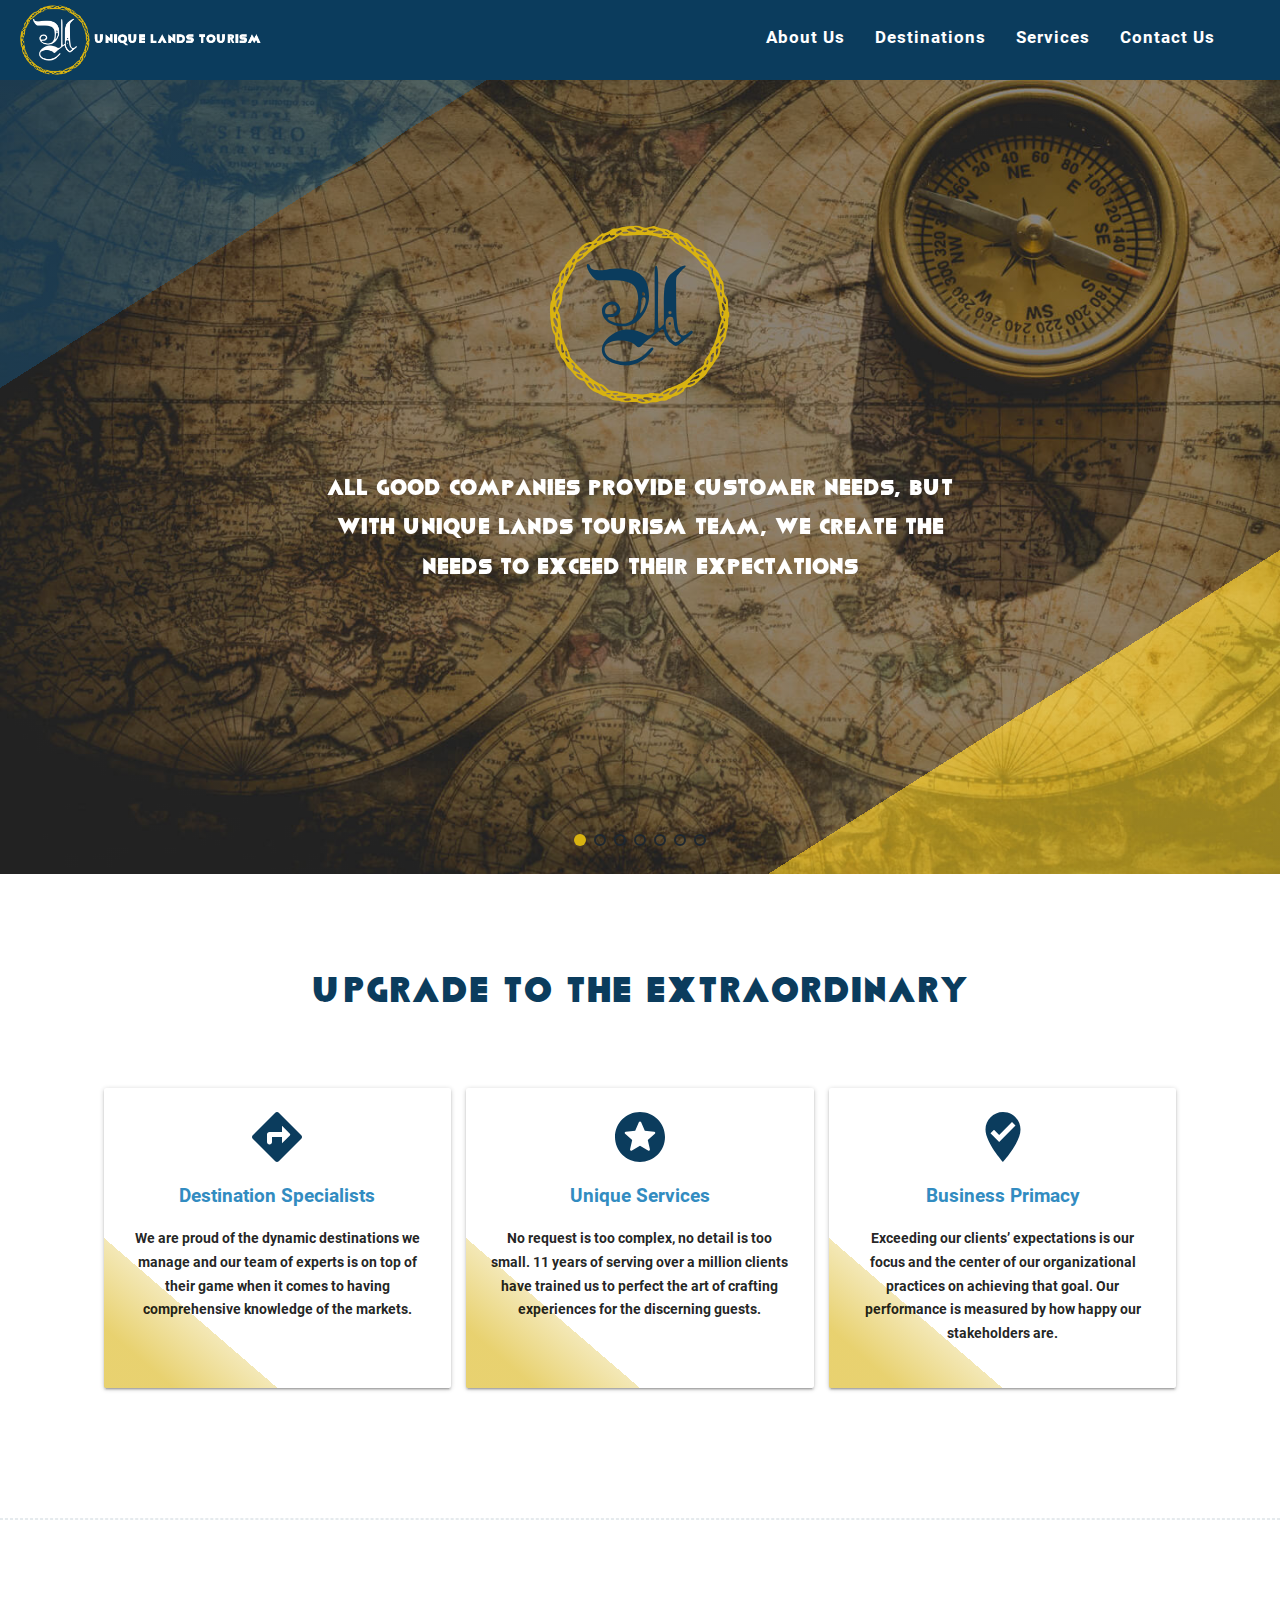
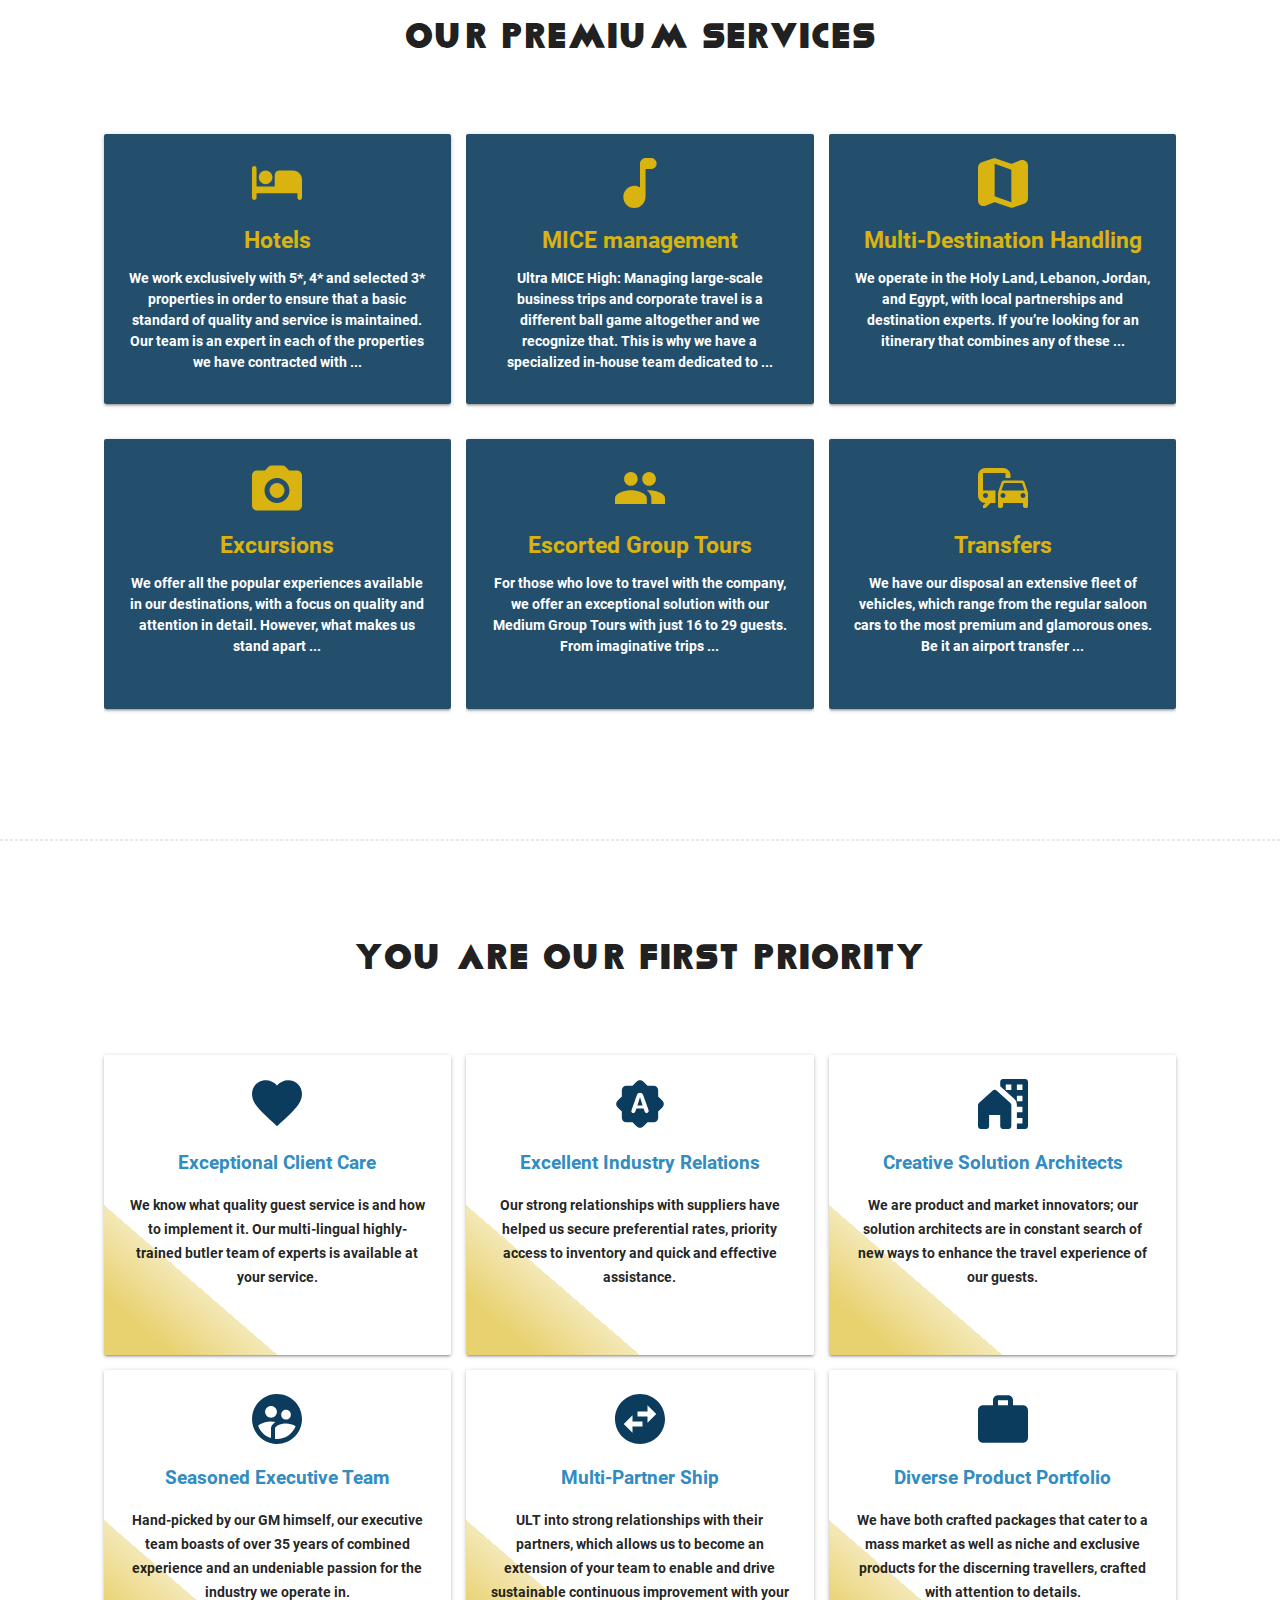
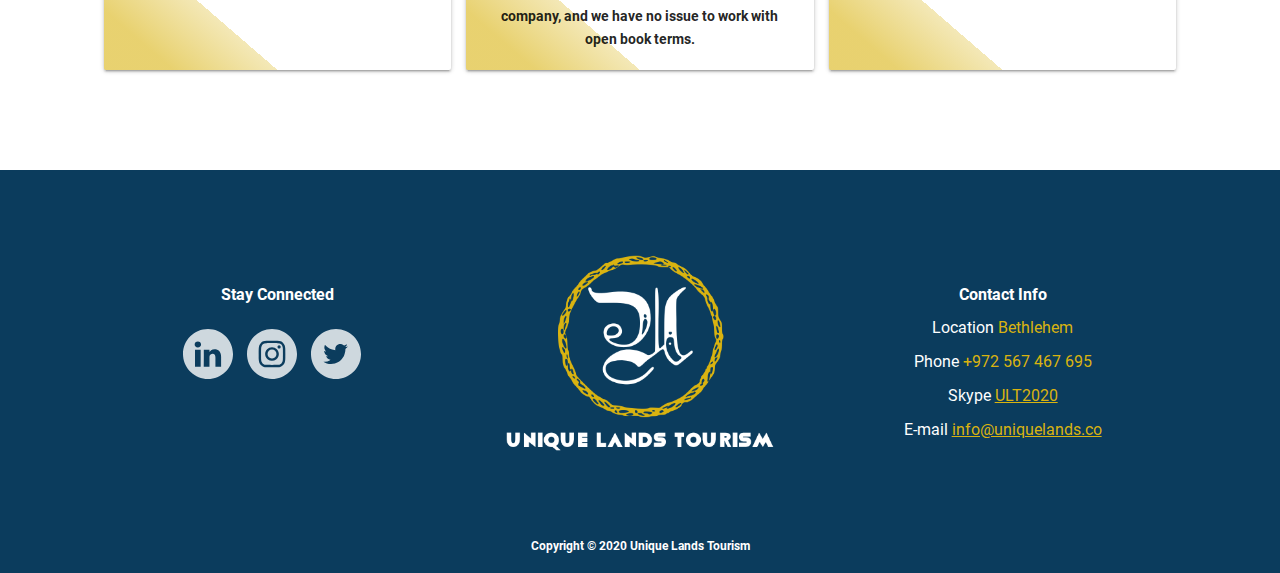
==== commit a456d80f: "bug fixes" ====
--- a/docs/index.html
+++ b/docs/index.html
@@ -1,5 +1,5 @@
 <!doctype html> <html lang=en-US> <head> <meta charset=utf-8 /> <meta name=description content="Our Vision is to lead the market in experiential travel by adapting to the evolving consumer attitudes through
-  constant innovation, thereby positioning ourselves as the luxury travel of choice in the region"/> <meta name=keywords content="unique-lands tourism travel middle-east"/> <meta name=author content="Zaid Ali"/> <meta http-equiv=X-UA-Compatible content="IE=edge"/> <meta name=viewport content="width=device-width,initial-scale=1"/> <title>Unique Lands Tourism</title> <link href="app-eac014f1f91f0f31c245.css" rel="stylesheet"><link rel="shortcut icon" href="assets/images/favicon/favicon.ico">
+  constant innovation, thereby positioning ourselves as the luxury travel of choice in the region"/> <meta name=keywords content="unique-lands tourism travel middle-east"/> <meta name=author content="Zaid Ali"/> <meta http-equiv=X-UA-Compatible content="IE=edge"/> <meta name=viewport content="width=device-width,initial-scale=1"/> <title>Unique Lands Tourism</title> <link href="app-721e4230a605cb0c26d0.css" rel="stylesheet"><link rel="shortcut icon" href="assets/images/favicon/favicon.ico">
 <link rel="icon" type="image/png" sizes="16x16" href="assets/images/favicon/favicon-16x16.png">
 <link rel="icon" type="image/png" sizes="32x32" href="assets/images/favicon/favicon-32x32.png">
 <link rel="icon" type="image/png" sizes="48x48" href="assets/images/favicon/favicon-48x48.png">
